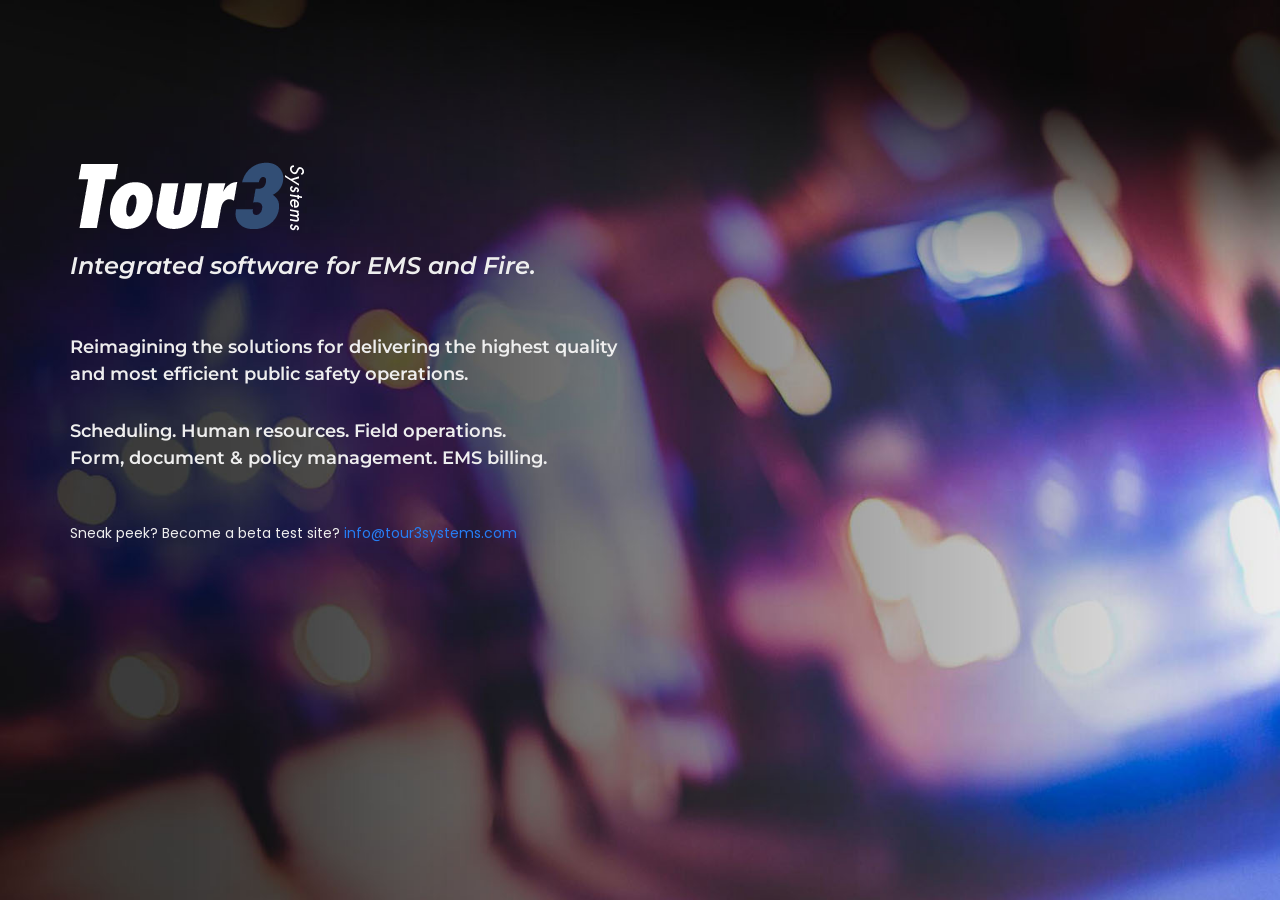
==== index.html @ 4b520776 "Adds to coming soon copy." ====
<!DOCTYPE html>
<html dir="ltr" lang="en-US">
<head>

	<meta http-equiv="content-type" content="text/html; charset=utf-8" />
	<meta name="author" content="Tour 3 Systems, Inc." />

	<!-- Stylesheets
	============================================= -->
	<link href="http://fonts.googleapis.com/css?family=Poppins:300,400,400italic,600,700|Montserrat:400,700|Merriweather" rel="stylesheet" type="text/css" />
	<link rel="stylesheet" href="css/bootstrap.css" type="text/css" />
	<link rel="stylesheet" href="style.css" type="text/css" />
	<link rel="stylesheet" href="css/dark.css" type="text/css" />

	<link rel="stylesheet" href="demos/app-landing/app-landing.css" type="text/css" />

	<link rel="stylesheet" href="css/font-icons.css" type="text/css" />
	<link rel="stylesheet" href="one-page/css/et-line.css" type="text/css" />
	<link rel="stylesheet" href="css/animate.css" type="text/css" />
	<link rel="stylesheet" href="css/magnific-popup.css" type="text/css" />

	<link rel="stylesheet" href="demos/app-landing/css/fonts.css" type="text/css" />

	<link rel="stylesheet" href="css/components/bs-switches.css" type="text/css" />

	<link rel="stylesheet" href="css/responsive.css" type="text/css" />
	<meta name="viewport" content="width=device-width, initial-scale=1" />

	<link rel="stylesheet" href="demos/app-landing/css/colors.css" type="text/css" />

	<!-- Document Title
	============================================= -->
	<title>Tour 3 Systems, Inc.</title>

</head>

<body class="stretched">

	<!-- Document Wrapper
	============================================= -->
	<div id="wrapper" class="clearfix">


		<section id="slider" class="full-screen slider-parallax">
			<div class="slider-parallax-inner" style="background: url('images/tour3-hero-gradient.jpg') center center no-repeat; background-size: cover;">
				<div class="vertical-middle" style="z-index: 2;">
					<div class="container dark clearfix">
						<div class="row clearfix">
							<div class="col-md-6 col-sm-8">
								<div class="emphasis-title">
									<img src="images/Tour3_v1_Coming_Soon.png">
									<h3><i>Integrated software for EMS and Fire.</i></h3>
								</div>
								<h4>Reimagining the solutions for delivering the highest quality and most efficient public safety operations.</h4>
								<h4>Scheduling. Human resources. Field operations.<br/>Form, document &amp; policy management. EMS billing.</h4>
								<br>
								<p>Sneak peek? Become a beta test site? <a href="mailto:info@tour3systems.com?subject=Tour%203%20Beta%20Test">info@tour3systems.com</a></p>
							</div>
						</div>
					</div>
				</div>
			</div>
		</section>

	</div>

	<!-- External JavaScripts
	============================================= -->
	<script type="text/javascript" src="js/jquery.js"></script>
	<script type="text/javascript" src="js/plugins.js"></script>

	<!-- Footer Scripts
	============================================= -->
	<script type="text/javascript" src="js/functions.js"></script>



</body>
</html>
---- style.css ----
/*-----------------------------------------------------------------------------------

	Theme Name: Canvas
	Theme URI: http://themes.semicolonweb.com/html/canvas
	Description: The Multi-Purpose Template
	Author: SemiColonWeb
	Author URI: http://themeforest.net/user/semicolonweb
	Version: 4.5.1

-----------------------------------------------------------------------------------*/

/* ----------------------------------------------------------------

	- Basic
	- Typography
	- Basic Layout Styles
	- Helper Classes
	- Sections
	- Columns & Grids
	- Flex Slider
	- Swiper Slider
	- Top Bar
	- Header
		- Logo
		- Primary Menu
		- Mega Menu
		- Top Search
		- Top Cart
		- Sticky Header
		- Page Menu
		- Side Header
	- Side Panel
	- Slider
	- Page Title
	- Content
	- Portfolio
	- Blog
	- Shop
	- Events
	- Shortcodes
		- Countdown
		- Buttons
		- Promo Boxes
		- Featured Boxes
		- Process Steps
		- Styled Icons
		- Toggles
		- Accordions
		- Tabs
		- Side Navigation
		- FAQ List
		- Clients
		- Testimonials
		- Team
		- Pricing Boxes
		- Counter
		- Animated Rounded Skills
		- Skills Bar
		- Dropcaps & Highlights
		- Quotes & Blockquotes
		- Text Rotater
	- Owl Carousel
	- Overlays
	- Forms
	- Google Maps
	- Heading Styles
	- Divider
	- Magazine Specific Classes
	- Go To Top
	- Error 404
	- Landing Pages
	- Preloaders
	- Toastr Notifications
	- Footer
	- Widgets
		- Tag Cloud
		- Links
		- Testimonial & Twitter
		- Quick Contact Form
		- Newsletter
		- Twitter Feed
		- Navigation Tree
	- Wedding
	- Bootstrap Specific
	- Cookie Notification
	- Stretched Layout
	- Page Transitions
	- Youtube Video Backgrounds

---------------------------------------------------------------- */



/* ----------------------------------------------------------------
	Basic
-----------------------------------------------------------------*/

dl, dt, dd, ol, ul, li {
	margin: 0;
	padding: 0;
}

.clear {
	clear: both;
	display: block;
	font-size: 0px;
	height: 0px;
	line-height: 0;
	width: 100%;
	overflow:hidden;
}

::selection {
	background: #1ABC9C;
	color: #FFF;
	text-shadow: none;
}

::-moz-selection {
	background: #1ABC9C; /* Firefox */
	color: #FFF;
	text-shadow: none;
}

::-webkit-selection {
	background: #1ABC9C; /* Safari */
	color: #FFF;
	text-shadow: none;
}

:active,
:focus { outline: none !important; }


/* ----------------------------------------------------------------
	Typography
-----------------------------------------------------------------*/


body {
	line-height: 1.5;
	color: #555;
	font-family: 'Lato', sans-serif;
}

a {
	text-decoration: none !important;
	color: #1ABC9C;
}

a:hover { color: #222; }

a img { border: none; }

img { max-width: 100%; }

iframe { border: none !important; }


/* ----------------------------------------------------------------
	Basic Layout Styles
-----------------------------------------------------------------*/


h1,
h2,
h3,
h4,
h5,
h6 {
	color: #444;
	font-weight: 600;
	line-height: 1.5;
	margin: 0 0 30px 0;
	font-family: 'Raleway', sans-serif;
}

h5,
h6 { margin-bottom: 20px; }

h1 { font-size: 36px; }

h2 { font-size: 30px; }

h3 { font-size: 24px; }

h4 { font-size: 18px; }

h5 { font-size: 14px; }

h6 { font-size: 12px; }

h4 { font-weight: 600; }

h5,
h6 { font-weight: bold; }

h1 > span:not(.nocolor),
h2 > span:not(.nocolor),
h3 > span:not(.nocolor),
h4 > span:not(.nocolor),
h5 > span:not(.nocolor),
h6 > span:not(.nocolor) { color: #1ABC9C; }

p,
pre,
ul,
ol,
dl,
dd,
blockquote,
address,
table,
fieldset,
form { margin-bottom: 30px; }

small { font-family: 'Lato', sans-serif; }


/* ----------------------------------------------------------------
	Helper Classes
-----------------------------------------------------------------*/


.uppercase { text-transform: uppercase !important; }

.lowercase { text-transform: lowercase !important; }

.capitalize { text-transform: capitalize !important; }

.nott { text-transform: none !important; }

.tright { text-align: right !important; }

.tleft { text-align: left !important; }

.fright { float: right !important; }

.fleft { float: left !important; }

.fnone { float: none !important; }

.ohidden {
	position: relative;
	overflow: hidden !important;
}

#wrapper {
	position: relative;
	float: none;
	width: 1220px;
	margin: 0 auto;
	background-color: #FFF;
	box-shadow: 0 0 10px rgba(0,0,0,0.1);
	-moz-box-shadow: 0 0 10px rgba(0,0,0,0.1);
	-webkit-box-shadow: 0 0 10px rgba(0,0,0,0.1);
}

.line,
.double-line {
	clear: both;
	position: relative;
	width: 100%;
	margin: 60px 0;
	border-top: 1px solid #EEE;
}

.line.line-sm { margin: 30px 0; }

span.middot {
	display: inline-block;
	margin: 0 5px;
}

.double-line { border-top: 3px double #E5E5E5; }

.emptydiv {
	display: block !important;
	position: relative !important;
}

.allmargin { margin: 50px !important; }

.leftmargin { margin-left: 50px !important; }

.rightmargin { margin-right: 50px !important; }

.topmargin { margin-top: 50px !important; }

.bottommargin { margin-bottom: 50px !important; }

.clear-bottommargin { margin-bottom: -50px !important; }

.allmargin-sm { margin: 30px !important; }

.leftmargin-sm { margin-left: 30px !important; }

.rightmargin-sm { margin-right: 30px !important; }

.topmargin-sm { margin-top: 30px !important; }

.bottommargin-sm { margin-bottom: 30px !important; }

.clear-bottommargin-sm { margin-bottom: -30px !important; }

.allmargin-lg { margin: 80px !important; }

.leftmargin-lg { margin-left: 80px !important; }

.rightmargin-lg { margin-right: 80px !important; }

.topmargin-lg { margin-top: 80px !important; }

.bottommargin-lg { margin-bottom: 80px !important; }

.clear-bottommargin-lg { margin-bottom: -80px !important; }

.nomargin {margin: 0 !important; }

.noleftmargin { margin-left: 0 !important; }

.norightmargin { margin-right: 0 !important; }

.notopmargin { margin-top: 0 !important; }

.nobottommargin { margin-bottom: 0 !important; }

.header-stick { margin-top: -50px !important; }

.content-wrap .header-stick { margin-top: -80px !important; }

.footer-stick { margin-bottom: -50px !important; }

.content-wrap .footer-stick { margin-bottom: -80px !important; }

.noborder { border: none !important; }

.noleftborder { border-left: none !important; }

.norightborder { border-right: none !important; }

.notopborder { border-top: none !important; }

.nobottomborder { border-bottom: none !important; }

.noradius { -webkit-border-radius: 0 !important; -moz-border-radius: 0 !important; -ms-border-radius: 0 !important; -o-border-radius: 0 !important; border-radius: 0 !important; }

.col-padding { padding: 60px; }

.nopadding { padding: 0 !important; }

.noleftpadding { padding-left: 0 !important; }

.norightpadding { padding-right: 0 !important; }

.notoppadding { padding-top: 0 !important; }

.nobottompadding { padding-bottom: 0 !important; }

.noabsolute { position: relative !important; }

.noshadow { box-shadow: none !important; }

.hidden { display: none !important; }

.nothidden { display: block !important; }

.inline-block {
	float: none !important;
	display: inline-block !important;
}

.center { text-align: center !important; }

.divcenter {
	position: relative !important;
	float: none !important;
	margin-left: auto !important;
	margin-right: auto !important;
}

.bgcolor,
.bgcolor #header-wrap { background-color: #1ABC9C !important; }

.color { color: #1ABC9C !important; }

.border-color { border-color: #1ABC9C !important; }

.nobg { background: none !important; }

.nobgcolor { background-color: transparent !important; }

.t300 { font-weight: 300 !important; }

.t400 { font-weight: 400 !important; }

.t500 { font-weight: 500 !important; }

.t600 { font-weight: 600 !important; }

.t700 { font-weight: 700 !important; }

.ls0 { letter-spacing: 0px !important; }

.ls1 { letter-spacing: 1px !important; }

.ls2 { letter-spacing: 2px !important; }

.ls3 { letter-spacing: 3px !important; }

.ls4 { letter-spacing: 4px !important; }

.ls5 { letter-spacing: 5px !important; }

.noheight { height: 0 !important; }

.nolineheight { line-height: 0 !important; }

.font-body { font-family: 'Lato', sans-serif; }

.font-primary { font-family: 'Raleway', sans-serif; }

.font-secondary { font-family: 'Crete Round', serif; }

.bgicon {
	display: block;
	position: absolute;
	bottom: -60px;
	right: -50px;
	font-size: 210px;
	color: rgba(0,0,0,0.1);
}

.imagescale,
.imagescalein {
	display: block;
	overflow: hidden;
}

.imagescale img,
.imagescalein img {
	-webkit-transform: scale(1.1);
	transform: scale(1.1);
	-webkit-transition: all 1s ease;
	transition: all 1s ease;
}

.imagescale:hover img {
	-webkit-transform: scale(1);
	transform: scale(1);
}

.imagescalein img {
	-webkit-transform: scale(1);
	transform: scale(1);
}

.imagescalein:hover img {
	-webkit-transform: scale(1.1);
	transform: scale(1.1);
}

.grayscale {
	filter: brightness(80%) grayscale(1) contrast(90%);
	-webkit-filter: brightness(80%) grayscale(1) contrast(90%);
	-moz-filter: brightness(80%) grayscale(1) contrast(90%);
	-o-filter: brightness(80%) grayscale(1) contrast(90%);
	-ms-filter: brightness(80%) grayscale(1) contrast(90%);
	transition: 1s filter ease;
	-webkit-transition: 1s -webkit-filter ease;
	-moz-transition: 1s -moz-filter ease;
	-ms-transition: 1s -ms-filter ease;
	-o-transition: 1s -o-filter ease;
}

.grayscale:hover {
	filter: brightness(100%) grayscale(0);
	-webkit-filter: brightness(100%) grayscale(0);
	-moz-filter: brightness(100%) grayscale(0);
	-o-filter: brightness(100%) grayscale(0);
	-ms-filter: brightness(100%) grayscale(0);
}

/* MOVING BG -  TESTIMONIALS */
.bganimate {
	-webkit-animation:BgAnimated 30s infinite linear;
	 -moz-animation:BgAnimated 30s infinite linear;
		-ms-animation:BgAnimated 30s infinite linear;
		 -o-animation:BgAnimated 30s infinite linear;
			animation:BgAnimated 30s infinite linear;
}
 @-webkit-keyframes BgAnimated {
	from  {background-position:0 0;}
	to    {background-position:0 400px;}
	}
 @-moz-keyframes BgAnimated {
	from  {background-position:0 0;}
	to    {background-position:0 400px;}
	}
 @-ms-keyframes BgAnimated {
	from  {background-position:0 0;}
	to    {background-position:0 400px;}
	}
 @-o-keyframes BgAnimated {
	from  {background-position:0 0;}
	to    {background-position:0 400px;}
	}
 @keyframes BgAnimated {
	from  {background-position:0 0;}
	to    {background-position:0 400px;}
	}


.input-block-level {
	display: block;
	width: 100% !important;
	min-height: 30px;
	-webkit-box-sizing: border-box;
	-moz-box-sizing: border-box;
	box-sizing: border-box;
}

.vertical-middle {
	top: 40% !important;
	height: auto !important;
	left: 0;
}

.magnific-max-width .mfp-content { max-width: 800px; }


/* ----------------------------------------------------------------
	Sections
-----------------------------------------------------------------*/


.section {
	position: relative;
	margin: 60px 0;
	padding: 60px 0;
	background-color: #F9F9F9;
	overflow: hidden;
}

.parallax {
	background-color: transparent;
	background-attachment: fixed;
	background-position: 50% 0;
	background-repeat: no-repeat;
	overflow: hidden;
}

.mobile-parallax,
.video-placeholder {
	background-size: cover !important;
	background-attachment: scroll !important;
	background-position: center center !important;
}

.section .container { z-index: 2; }

.section .container + .video-wrap { z-index: 1; }

.revealer-image {
	position: relative;
	bottom: -100px;
	transition: bottom .3s ease-in-out;
	-webkit-transition: bottom .3s ease-in-out;
	-o-transition: bottom .3s ease-in-out;
}

.section:hover .revealer-image { bottom: -50px; }


/* ----------------------------------------------------------------
	Columns & Grids
-----------------------------------------------------------------*/


.postcontent { width: 860px; }
.postcontent.bothsidebar { width: 580px; }
.sidebar { width: 240px; }
.col_full { width: 100%; }
.col_half { width: 48%; }
.col_one_third { width: 30.63%; }
.col_two_third { width: 65.33%; }
.col_one_fourth { width: 22%; }
.col_three_fourth { width: 74%; }
.col_one_fifth { width: 16.8%; }
.col_two_fifth { width: 37.6%; }
.col_three_fifth { width: 58.4%; }
.col_four_fifth { width: 79.2%; }
.col_one_sixth { width: 13.33%; }
.col_five_sixth { width: 82.67%; }
body.stretched .container-fullwidth {
	position: relative;
	padding: 0 60px;
	width: 100%;
}

.postcontent,
.sidebar,
.col_full,
.col_half,
.col_one_third,
.col_two_third,
.col_three_fourth,
.col_one_fourth,
.col_one_fifth,
.col_two_fifth,
.col_three_fifth,
.col_four_fifth,
.col_one_sixth,
.col_five_sixth {
	display: block;
	position: relative;
	margin-right: 4%;
	margin-bottom: 50px;
	float: left;
}

.postcontent,
.sidebar { margin-right: 40px; }

.col_full {
	clear: both;
	float: none;
	margin-right: 0;
}

.postcontent.col_last,
.sidebar.col_last { float: right; }

.col_last {
	margin-right: 0 !important;
	clear: right;
}


/* ----------------------------------------------------------------
	Flex Slider
-----------------------------------------------------------------*/


.fslider,
.fslider .flexslider,
.fslider .slider-wrap,
.fslider .slide,
.fslider .slide > a,
.fslider .slide > img,
.fslider .slide > a > img {
	position: relative;
	display: block;
	width: 100%;
	height: auto;
	overflow: hidden;
	-webkit-backface-visibility: hidden;
}

.fslider { min-height: 32px; }


.flex-container a:active,
.flexslider a:active,
.flex-container a:focus,
.flexslider a:focus  { outline: none; border: none; }
.slider-wrap,
.flex-control-nav,
.flex-direction-nav {margin: 0; padding: 0; list-style: none; border: none;}

.flexslider {position: relative;margin: 0; padding: 0;}
.flexslider .slider-wrap > .slide {display: none; -webkit-backface-visibility: hidden;}
.flexslider .slider-wrap img {width: 100%; display: block;}
.flex-pauseplay span {text-transform: capitalize;}

.slider-wrap:after {content: "."; display: block; clear: both; visibility: hidden; line-height: 0; height: 0;}
html[xmlns] .slider-wrap {display: block;}
* html .slider-wrap {height: 1%;}

.no-js .slider-wrap > .slide:first-child {display: block;}

.flex-viewport {
	max-height: 2000px;
	-webkit-transition: all 1s ease;
	-o-transition: all 1s ease;
	transition: all 1s ease;
}

.flex-control-nav {
	position: absolute;
	z-index: 10;
	text-align: center;
	top: 14px;
	right: 10px;
	margin: 0;
}

.flex-control-nav li {
	float: left;
	display: block;
	margin: 0 3px;
	width: 10px;
	height: 10px;
}

.flex-control-nav li a {
	display: block;
	cursor: pointer;
	text-indent: -9999px;
	width: 10px !important;
	height: 10px !important;
	border: 1px solid #FFF;
	border-radius: 50%;
	transition: all .3s ease-in-out;
	-webkit-transition: all .3s ease-in-out;
	-o-transition: all .3s ease-in-out;
}

.flex-control-nav li:hover a,
.flex-control-nav li a.flex-active { background-color: #FFF; }


/* ----------------------------------------------------------------
	Top Bar
-----------------------------------------------------------------*/


#top-bar {
	position: relative;
	border-bottom: 1px solid #EEE;
	height: 45px;
	line-height: 44px;
	font-size: 13px;
}


#top-bar .col_half { width: auto; }


/* Top Links
---------------------------------*/


.top-links {
	position: relative;
	float: left;
}

.top-links ul {
	margin: 0;
	list-style: none;
}

.top-links ul li {
	float: left;
	position: relative;
	height: 44px;
	border-left: 1px solid #EEE;
}

.top-links ul li:first-child,
.top-links ul ul li { border-left: 0 !important; }

.top-links li > a {
	display: block;
	padding: 0 12px;
	font-size: 12px;
	font-weight: 600;
	text-transform: uppercase;
	height: 44px;
	color: #666;
}

.top-links li i { vertical-align: top; }

.top-links li i.icon-angle-down { margin: 0 0 0 5px !important; }

.top-links li i:first-child { margin-right: 3px; }

.top-links li.full-icon i {
	top: 2px;
	font-size: 14px;
	margin: 0;
}

.top-links li:hover { background-color: #EEE; }

.top-links ul ul,
.top-links ul div.top-link-section {
	display: none;
	pointer-events: none;
	position: absolute;
	z-index: 210;
	line-height: 1.5;
	background: #FFF;
	border: 0;
	top: 44px;
	left: 0;
	width: 140px;
	margin: 0;
	border-top: 1px solid #1ABC9C;
	border-bottom: 1px solid #EEE;
	box-shadow: 0 0 5px -1px rgba(0,0,0,0.2);
	-moz-box-shadow: 0 0 5px -1px rgba(0,0,0,0.2);
	-webkit-box-shadow: 0 0 5px -1px rgba(0,0,0,0.2);
}

.top-links li:hover ul,
.top-links li:hover div.top-link-section { pointer-events: auto; }

.top-links ul ul li {
	float: none;
	height: 36px;
	border-top: 1px solid #F5F5F5;
	border-left: 1px solid #EEE;
}

.top-links ul ul li:hover { background-color: #F9F9F9; }

.top-links ul ul li:first-child {
	border-top: none !important;
	border-left: 1px solid #EEE;
}

.top-links ul ul a {
	height: 36px;
	line-height: 36px;
	font-size: 12px;
}

.top-links ul ul img {
	display: inline-block;
	position: relative;
	top: -1px;
	width: 16px;
	height: 16px;
	margin-right: 4px;
}

.top-links ul ul.top-demo-lang img {
	top: 4px;
	width: 16px;
	height: 16px;
}

.top-links ul div.top-link-section {
	padding: 25px;
	left: 0;
	width: 280px;
}

.fright .top-links ul div.top-link-section,
.top-links.fright ul div.top-link-section {
	left: auto;
	right: 0;
}


/* Top Social
-----------------------------------------------------------------*/

#top-social,
#top-social ul { margin: 0; }

#top-social li,
#top-social li a,
#top-social li .ts-icon,
#top-social li .ts-text {
	display: block;
	position: relative;
	float: left;
	width: auto;
	overflow: hidden;
	height: 44px;
	line-height: 44px;
}

#top-social li { border-left: 1px solid #EEE; }

#top-social li:first-child { border-left: 0 !important; }

#top-social li a {
	float: none;
	width: 40px;
	font-weight: bold;
	color: #666;
	-webkit-transition: color .3s ease-in-out, background-color .3s ease-in-out, width .3s ease-in-out;
	-o-transition: color .3s ease-in-out, background-color .3s ease-in-out, width .3s ease-in-out;
	transition: color .3s ease-in-out, background-color .3s ease-in-out, width .3s ease-in-out;
}

#top-social li a:hover {
	color: #FFF !important;
	text-shadow: 1px 1px 1px rgba(0,0,0,0.2);
}

#top-social li .ts-icon {
	width: 40px;
	text-align: center;
	font-size: 14px;
}


/* Top Login
-----------------------------------------------------------------*/

#top-login { margin-bottom: 0; }

#top-login .checkbox { margin-bottom: 10px; }

#top-login .form-control { position: relative; }

#top-login .form-control:focus { border-color: #CCC; }

#top-login .input-group#top-login-username { margin-bottom: -1px; }

#top-login #top-login-username input,
#top-login #top-login-username .input-group-addon {
	border-bottom-right-radius: 0;
	border-bottom-left-radius: 0;
}

#top-login .input-group#top-login-password { margin-bottom: 10px; }

#top-login #top-login-password input,
#top-login #top-login-password .input-group-addon {
	border-top-left-radius: 0;
	border-top-right-radius: 0;
}


/* ----------------------------------------------------------------
	Header
-----------------------------------------------------------------*/


#header {
	position: relative;
	background-color: #FFF;
	border-bottom: 1px solid #F5F5F5;
}

#header .container { position: relative; }

#header.transparent-header {
	background: transparent;
	border-bottom: none;
	z-index: 199;
}

#header.semi-transparent { background-color: rgba(255,255,255,0.8); }

#header.transparent-header.floating-header { margin-top: 60px; }

#header.transparent-header.floating-header .container {
	width: 1220px;
	background-color: #FFF;
	padding: 0 40px;
	border-radius: 2px;
}

#header.transparent-header.floating-header.sticky-header .container {
	width: 1170px;
	padding: 0 15px;
}

#header.transparent-header + #slider,
#header.transparent-header + #page-title.page-title-parallax,
#header.transparent-header + #google-map,
#slider + #header.transparent-header {
	top: -100px;
	margin-bottom: -100px;
}

#header.transparent-header.floating-header + #slider,
#header.transparent-header.floating-header + #google-map {
	top: -160px;
	margin-bottom: -160px;
}

#header.transparent-header + #page-title.page-title-parallax .container {
	z-index: 5;
	padding-top: 100px;
}

#header.full-header { border-bottom-color: #EEE; }

body.stretched #header.full-header .container {
	width: 100%;
	padding: 0 30px;
}

#header.transparent-header.full-header #header-wrap { border-bottom: 1px solid rgba(0,0,0,0.1); }

#slider + #header.transparent-header.full-header #header-wrap {
	border-top: 1px solid rgba(0,0,0,0.1);
	border-bottom: none;
}


/* ----------------------------------------------------------------
	Logo
-----------------------------------------------------------------*/


#logo {
	position: relative;
	float: left;
	font-family: 'Raleway', sans-serif;
	font-size: 36px;
	line-height: 100%;
	margin-right: 40px;
}

#header.full-header #logo {
	padding-right: 30px;
	margin-right: 30px;
	border-right: 1px solid #EEE;
}

#header.transparent-header.full-header #logo { border-right-color: rgba(0,0,0,0.1); }

#logo a {
	display: block;
	color: #000;
}

#logo img {
	display: block;
	max-width: 100%;
}

#logo a.standard-logo { display: block; }

#logo a.retina-logo { display: none; }


/* ----------------------------------------------------------------
	Header Right Area
-----------------------------------------------------------------*/


.header-extras {
	float: right;
	margin: 30px 0 0;
}

.header-extras li {
	float: left;
	margin-left: 20px;
	height: 40px;
	overflow: hidden;
	list-style: none;
}

.header-extras li i { margin-top: 3px !important; }

.header-extras li:first-child { margin-left: 0; }

.header-extras li .he-text {
	float: left;
	padding-left: 10px;
	font-weight: bold;
	font-size: 14px;
	line-height: 1.43;
}

.header-extras li .he-text span {
	display: block;
	font-weight: 400;
	color: #1ABC9C;
}


/* ----------------------------------------------------------------
	Primary Menu
-----------------------------------------------------------------*/


#primary-menu { float: right; }

#primary-menu ul.mobile-primary-menu { display: none; }

#header.full-header #primary-menu > ul {
	float: left;
	padding-right: 15px;
	margin-right: 15px;
	border-right: 1px solid #EEE;
}

#header.transparent-header.full-header #primary-menu > ul { border-right-color: rgba(0,0,0,0.1); }

#primary-menu-trigger,
#page-submenu-trigger {
	opacity: 0;
	pointer-events: none;
	cursor: pointer;
	font-size: 14px;
	position: absolute;
	top: 50%;
	margin-top: -25px;
	width: 50px;
	height: 50px;
	line-height: 50px;
	text-align: center;
	-webkit-transition: opacity .3s ease;
	-o-transition: opacity .3s ease;
	transition: opacity .3s ease;
}

#primary-menu ul {
	list-style: none;
	margin: 0;
}

#primary-menu > ul { float: left; }

#primary-menu ul li { position: relative; }

#primary-menu ul li.mega-menu { position: inherit; }

#primary-menu ul > li {
	float: left;
	margin-left: 2px;
}

#primary-menu > ul > li:first-child { margin-left: 0; }

#primary-menu ul li > a {
	display: block;
	line-height: 22px;
	padding: 39px 15px;
	color: #444;
	font-weight: bold;
	font-size: 13px;
	letter-spacing: 1px;
	text-transform: uppercase;
	font-family: 'Raleway', sans-serif;
	-webkit-transition: margin .4s ease, padding .4s ease;
	-o-transition: margin .4s ease, padding .4s ease;
	transition: margin .4s ease, padding .4s ease;
}

#primary-menu ul li > a span { display: none; }

#primary-menu ul li > a i {
	position: relative;
	top: -1px;
	font-size: 14px;
	width: 16px;
	text-align: center;
	margin-right: 6px;
	vertical-align: top;
}

#primary-menu ul li > a i.icon-angle-down:last-child {
	font-size: 12px;
	margin: 0 0 0 5px;
}

#primary-menu ul li:hover > a,
#primary-menu ul li.current > a { color: #1ABC9C; }

#primary-menu > ul > li.sub-menu > a > div { }

body.no-superfish #primary-menu li:hover > ul:not(.mega-menu-column),
body.no-superfish #primary-menu li:hover > .mega-menu-content { display: block; }

#primary-menu ul ul:not(.mega-menu-column),
#primary-menu ul li .mega-menu-content {
	display: none;
	position: absolute;
	width: 220px;
	background-color: #FFF;
	box-shadow: 0px 13px 42px 11px rgba(0, 0, 0, 0.05);
	border: 1px solid #EEE;
	border-top: 2px solid #1ABC9C;
	height: auto;
	z-index: 199;
	top: 100%;
	left: 0;
	margin: 0;
}

#primary-menu ul ul:not(.mega-menu-column) ul {
	top: -2px !important;
	left: 218px;
}

#primary-menu ul ul.menu-pos-invert:not(.mega-menu-column),
#primary-menu ul li .mega-menu-content.menu-pos-invert {
	left: auto;
	right: 0;
}

#primary-menu ul ul:not(.mega-menu-column) ul.menu-pos-invert { right: 218px; }

#primary-menu ul ul li {
	float: none;
	margin: 0;
}

#primary-menu ul ul li:first-child { border-top: 0; }

#primary-menu ul ul li > a {
	font-size: 12px;
	font-weight: 600;
	color: #666;
	padding-top: 10px;
	padding-bottom: 10px;
	border: 0;
	letter-spacing: 0;
	font-family: 'Lato', sans-serif;
	-webkit-transition: all .2s ease-in-out;
	-o-transition: all .2s ease-in-out;
	transition: all .2s ease-in-out;
}

#primary-menu ul ul li > a i { vertical-align: middle; }

#primary-menu ul ul li:hover > a {
	background-color: #F9F9F9;
	padding-left: 18px;
	color: #1ABC9C;
}

#primary-menu ul ul > li.sub-menu > a,
#primary-menu ul ul > li.sub-menu:hover > a {
	background-image: url("images/icons/submenu.png");
	background-position: right center;
	background-repeat: no-repeat;
}


/* ----------------------------------------------------------------
	Mega Menu
-----------------------------------------------------------------*/


#primary-menu ul li .mega-menu-content,
#primary-menu ul li.mega-menu-small .mega-menu-content {
	width: 720px;
	max-width: 400px;
}

#primary-menu ul li.mega-menu .mega-menu-content,
.floating-header.sticky-header #primary-menu ul li.mega-menu .mega-menu-content {
	margin: 0 15px;
	width: 1140px;
	max-width: none;
}

.floating-header #primary-menu ul li.mega-menu .mega-menu-content {
	margin: 0;
	width: 1220px;
}

body.stretched .container-fullwidth #primary-menu ul li.mega-menu .mega-menu-content { margin: 0 60px; }

body.stretched #header.full-header #primary-menu ul li.mega-menu .mega-menu-content { margin: 0 30px; }

#primary-menu ul li.mega-menu .mega-menu-content.style-2 { padding: 0 10px; }

#primary-menu ul li .mega-menu-content ul {
	display: block;
	position: relative;
	top: 0;
	min-width: inherit;
	border: 0;
	box-shadow: none;
	background-color: transparent;
}

#primary-menu ul li .mega-menu-content ul:not(.megamenu-dropdown) {
	display: block !important;
	opacity: 1 !important;
	top: 0;
	left: 0;
}

#primary-menu ul li .mega-menu-content ul.mega-menu-column {
	float: left;
	margin: 0;
}

#primary-menu ul li .mega-menu-content ul.mega-menu-column.col-5 { width: 20%; }

#primary-menu ul li .mega-menu-content ul:not(.mega-menu-column) { width: 100%; }

#primary-menu ul li .mega-menu-content ul.mega-menu-column:not(:first-child) { border-left: 1px solid #F2F2F2; }

#primary-menu ul li .mega-menu-content.style-2 ul.mega-menu-column { padding: 30px 20px; }

#primary-menu ul li .mega-menu-content.style-2 ul.mega-menu-column > li.mega-menu-title { margin-top: 20px; }

#primary-menu ul li .mega-menu-content.style-2 ul.mega-menu-column > li.mega-menu-title:first-child { margin-top: 0; }

#primary-menu ul li .mega-menu-content.style-2 ul.mega-menu-column > li.mega-menu-title > a {
	font-size: 13px;
	font-weight: bold;
	font-family: 'Raleway', sans-serif;
	letter-spacing: 1px;
	text-transform: uppercase !important;
	margin-bottom: 15px;
	color: #444;
	padding: 0 !important;
	line-height: 1.3 !important;
}

#primary-menu ul li .mega-menu-content.style-2 ul.mega-menu-column > li.mega-menu-title:hover > a { background-color: transparent; }

#primary-menu ul li .mega-menu-content.style-2 ul.mega-menu-column > li.mega-menu-title > a:hover { color: #1ABC9C; }

#primary-menu ul li .mega-menu-content.style-2 ul.mega-menu-column > li.mega-menu-title.sub-menu > a,
#primary-menu ul li .mega-menu-content.style-2 ul.mega-menu-column > li.mega-menu-title.sub-menu:hover > a { background: none; }

#primary-menu ul li .mega-menu-content.style-2 li { border: 0; }

#primary-menu ul li .mega-menu-content.style-2 ul li > a {
	padding-left: 5px;
	padding-top: 7px;
	padding-bottom: 7px;
}

#primary-menu ul li .mega-menu-content.style-2 ul li > a:hover { padding-left: 12px; }


.mega-menu-column .entry-meta {
	margin: 8px -10px 0 0 !important;
	border: none !important;
	padding: 0 !important;
}

.mega-menu-column .entry-meta li {
	float: left !important;
	border: none !important;
	margin: 0 10px 0 0 !important;
}



/* Primary Menu - Style 2
-----------------------------------------------------------------*/

#primary-menu.style-2 {
	float: none;
	max-width: none;
	border-top: 1px solid #F5F5F5;
}

#primary-menu.style-2 > div > ul { float: left; }

#primary-menu.style-2 > div > ul > li > a {
	padding-top: 19px;
	padding-bottom: 19px;
}

#logo + #primary-menu.style-2 { border-top: 0; }

#primary-menu.style-2 > div #top-search,
#primary-menu.style-2 > div #top-cart,
#primary-menu.style-2 > div #side-panel-trigger {
	margin-top: 20px;
	margin-bottom: 20px;
}

body:not(.device-sm):not(.device-xs):not(.device-xxs) #primary-menu.style-2.center > ul,
body:not(.device-sm):not(.device-xs):not(.device-xxs) #primary-menu.style-2.center > div {
	float: none;
	display: inline-block !important;
	width: auto;
	text-align: left;
}


/* Primary Menu - Style 3
-----------------------------------------------------------------*/

#primary-menu.style-3 > ul > li > a {
	margin: 28px 0;
	padding-top: 11px;
	padding-bottom: 11px;
	border-radius: 2px;
}

#primary-menu.style-3 > ul > li:hover > a {
	color: #444;
	background-color: #F5F5F5;
}

#primary-menu.style-3 > ul > li.current > a {
	color: #FFF;
	text-shadow: 1px 1px 1px rgba(0,0,0,0.2);
	background-color: #1ABC9C;
}


/* Primary Menu - Style 4
-----------------------------------------------------------------*/

#primary-menu.style-4 > ul > li > a {
	margin: 28px 0;
	padding-top: 10px;
	padding-bottom: 10px;
	border-radius: 2px;
	border: 1px solid transparent;
}

#primary-menu.style-4 > ul > li:hover > a,
#primary-menu.style-4 > ul > li.current > a { border-color: #1ABC9C; }


/* Primary Menu - Style 5
-----------------------------------------------------------------*/

#primary-menu.style-5 > ul {
	padding-right: 10px;
	margin-right: 5px;
	border-right: 1px solid #EEE;
}

#primary-menu.style-5 > ul > li:not(:first-child) { margin-left: 15px; }

#primary-menu.style-5 > ul > li > a {
	padding-top: 25px;
	padding-bottom: 25px;
	line-height: 14px;
}

#primary-menu.style-5 > ul > li > a i {
	display: block;
	width: auto;
	margin: 0 0 8px;
	font-size: 28px;
	line-height: 1;
}


/* Primary Menu - Style 6
-----------------------------------------------------------------*/

#primary-menu.style-6 ul > li > a { position: relative; }

#primary-menu.style-6 > ul > li > a:after,
#primary-menu.style-6 > ul > li.current > a:after,
#primary-menu.style-6 > div > ul > li > a:after,
#primary-menu.style-6 > div > ul > li.current > a:after {
	content: '';
	position: absolute;
	top: 0;
	left: 0;
	height: 2px;
	width: 0;
	border-top: 2px solid #1ABC9C;
	-webkit-transition: width .3s ease;
	-o-transition: width .3s ease;
	transition: width .3s ease;
}

#primary-menu.style-6 > ul > li.current > a:after,
#primary-menu.style-6 > ul > li:hover > a:after,
#primary-menu.style-6 > div > ul > li.current > a:after,
#primary-menu.style-6 > div > ul > li:hover > a:after { width: 100%; }


/* Primary Menu - Sub Title
-----------------------------------------------------------------*/

#primary-menu.sub-title > ul > li,
#primary-menu.sub-title.style-2 > div > ul > li {
	background: url("images/icons/menu-divider.png") no-repeat right center;
	margin-left: 1px;
}

#primary-menu.sub-title ul li:first-child {
	padding-left: 0;
	margin-left: 0;
}

#primary-menu.sub-title > ul > li > a,
#primary-menu.sub-title > div > ul > li > a {
	line-height: 14px;
	padding: 27px 20px 32px;
	text-transform: uppercase;
	border-top: 5px solid transparent;
}

#primary-menu.sub-title > ul > li > a span,
#primary-menu.sub-title > div > ul > li > a span {
	display: block;
	margin-top: 10px;
	line-height: 12px;
	font-size: 11px;
	font-weight: 400;
	color: #888;
	text-transform: capitalize;
}

#primary-menu.sub-title > ul > li:hover > a,
#primary-menu.sub-title > ul > li.current > a,
#primary-menu.sub-title > div > ul > li:hover > a,
#primary-menu.sub-title > div > ul > li.current > a {
	background-color: #1ABC9C;
	color: #FFF;
	text-shadow: 1px 1px 1px rgba(0,0,0,0.2);
	border-top-color: rgba(0,0,0,0.1);
}

#primary-menu.sub-title > ul > li:hover > a span,
#primary-menu.sub-title > ul > li.current > a span,
#primary-menu.sub-title.style-2 > div > ul > li:hover > a span,
#primary-menu.sub-title.style-2 > div > ul > li.current > a span { color: #EEE; }

#primary-menu.sub-title.style-2 ul ul span { display: none; }


/* Primary Menu - Style 2 with Sub Title
-----------------------------------------------------------------*/

#primary-menu.sub-title.style-2 > div > ul > li { background-position: left center; }

#primary-menu.sub-title.style-2 > div #top-search,
#primary-menu.sub-title.style-2 > div #top-cart,
#primary-menu.sub-title.style-2 > div #side-panel-trigger {
	float: right;
	margin-top: 30px;
	margin-bottom: 30px;
}

#primary-menu.sub-title.style-2 div ul li:first-child,
#primary-menu.sub-title.style-2 > div > ul > li:hover + li,
#primary-menu.sub-title.style-2 > div > ul > li.current + li { background-image: none; }

#primary-menu.sub-title.style-2 > div > ul > li > a {
	padding-top: 17px;
	padding-bottom: 22px;
}


/* Primary Menu - Split Menu
-----------------------------------------------------------------*/

@media (min-width: 992px) {

	#header.split-menu #logo {
		position: absolute;
		width: 100%;
		text-align: center;
		margin: 0;
		float: none;
		height: 100px;
	}

	#header.split-menu #logo a.standard-logo { display: inline-block; }

}

#header.split-menu #primary-menu {
	float: none;
	margin: 0;
}

#header.split-menu #primary-menu > ul { z-index: 199; }

#header.split-menu #primary-menu > ul:first-child { float: left; }

#header.split-menu #primary-menu > ul:last-child { float: right; }


/* Primary Menu - Overlay Menu
-----------------------------------------------------------------*/


@media (min-width: 992px) {

.overlay-menu:not(.top-search-open) #primary-menu-trigger {
	opacity: 1;
	pointer-events: auto;
	left: auto;
	right: 75px;
	width: 20px;
	height: 20px;
	line-height: 20px;
	margin-top: -10px;
}

.overlay-menu:not(.top-search-open) .full-header #primary-menu-trigger { right: 90px; }

.overlay-menu #primary-menu > #overlay-menu-close {
	opacity: 0;
	pointer-events: none;
	position: fixed;
	top: 25px;
	left: auto;
	right: 25px;
	width: 48px;
	height: 48px;
	line-height: 48px;
	font-size: 24px;
	text-align: center;
	color: #444;
	z-index: 300;
	-webkit-transform: translateY(-80px);
	-ms-transform: translateY(-80px);
	-o-transform: translateY(-80px);
	transform: translateY(-80px);
	-webkit-transition: opacity .4s ease, transform .45s .15s ease;
	-o-transition: opacity .4s ease, transform .45s .15s ease;
	transition: opacity .4s ease, transform .45s .15s ease;
}

.overlay-menu #primary-menu > ul {
	opacity: 0 !important;
	pointer-events: none;
	position: fixed;
	left: 0;
	top: 0;
	width: 100%;
	height: 100% !important;
	z-index: 299;
	background: rgba(255,255,255,0.95);
	-webkit-transition: opacity .7s ease;
	-o-transition: opacity .7s ease;
	transition: opacity .7s ease;
}

.overlay-menu #primary-menu > ul.show {
	opacity: 1 !important;
	display: inherit !important;
	pointer-events: auto;
}

.overlay-menu #primary-menu > ul.show ~ #overlay-menu-close {
	opacity: 1;
	-webkit-transition: opacity .7s .4s ease, transform .45s .15s ease;
	-o-transition: opacity .7s .4s ease, transform .45s .15s ease;
	transition: opacity .7s .4s ease, transform .45s .15s ease;
	-webkit-transform: translateY(0);
	-ms-transform: translateY(0);
	-o-transform: translateY(0);
	transform: translateY(0);
	pointer-events: auto;
}

.overlay-menu #primary-menu > ul > li {
	float: none;
	text-align: center;
	max-width: 400px;
	margin: 0 auto;
}

.overlay-menu #primary-menu > ul > li > a {
	font-size: 24px;
	padding-top: 19px;
	padding-bottom: 19px;
	letter-spacing: 2px;
	text-transform: none;
	opacity: 0;
	-webkit-transform: translateY(-80px);
	-ms-transform: translateY(-80px);
	-o-transform: translateY(-80px);
	transform: translateY(-80px);
	-webkit-transition: opacity .7s .15s ease, transform .45s .15s ease, color .2s linear;
	-o-transition: opacity .7s .15s ease, transform .45s .15s ease, color .2s linear;
	transition: opacity .7s .15s ease, transform .45s .15s ease, color .2s linear;
}

.overlay-menu #primary-menu > ul.show > li > a {
	opacity: 1;
	-webkit-transform: translateY(0);
	-ms-transform: translateY(0);
	-o-transform: translateY(0);
	transform: translateY(0);
}

}


/* ----------------------------------------------------------------
	Top Search
-----------------------------------------------------------------*/


#top-search,
#top-cart,
#side-panel-trigger,
#top-account {
	float: right;
	margin: 40px 0 40px 15px;
}

#top-cart { position: relative; }

#top-search a,
#top-cart > a,
#side-panel-trigger a,
#top-account a {
	display: block;
	position: relative;
	width: 14px;
	height: 14px;
	font-size: 14px;
	line-height: 20px;
	text-align: center;
	color: #333;
	-webkit-transition: color .3s ease-in-out;
	-o-transition: color .3s ease-in-out;
	transition: color .3s ease-in-out;
}

#top-search a { z-index: 11; }

#top-search a i {
	position: absolute;
	top: 0;
	left: 0;
	-webkit-transition: opacity .3s ease;
	-o-transition: opacity .3s ease;
	transition: opacity .3s ease;
}

body.top-search-open #top-search a i.icon-search3,
#top-search a i.icon-line-cross { opacity: 0; }

body.top-search-open #top-search a i.icon-line-cross {
	opacity: 1;
	z-index: 11;
	font-size: 16px;
}

#top-cart > a:hover { color: #1ABC9C; }

#top-search form {
	opacity: 0;
	z-index: -2;
	position: absolute;
	width: 100% !important;
	height: 100% !important;
	padding: 0 15px;
	margin: 0;
	top: 0;
	left: 0;
	-webkit-transition: opacity .3s ease-in-out;
	-o-transition: opacity .3s ease-in-out;
	transition: opacity .3s ease-in-out;
}

body.top-search-open #top-search form {
	opacity: 1;
	z-index: 10;
}

#top-search form input {
	box-shadow: none !important;
	pointer-events: none;
	border-radius: 0;
	border: 0;
	outline: 0 !important;
	font-size: 32px;
	padding: 10px 80px 10px 0;
	height: 100%;
	background-color: transparent;
	color: #333;
	font-weight: 700;
	margin-top: 0 !important;
	font-family: 'Raleway', sans-serif;
	letter-spacing: 2px;
}

body:not(.device-sm):not(.device-xs):not(.device-xxs) #header.full-header #top-search form input { padding-left: 40px; }

body:not(.device-sm):not(.device-xs):not(.device-xxs) .container-fullwidth #top-search form input { padding-left: 60px; }

body.top-search-open #top-search form input { pointer-events: auto; }

body:not(.device-sm):not(.device-xs):not(.device-xxs) #header.transparent-header:not(.sticky-header):not(.full-header):not(.floating-header) #top-search form input { border-bottom: 2px solid rgba(0,0,0,0.1); }

#top-search form input::-moz-placeholder {
	color: #555;
	opacity: 1;
	text-transform: uppercase;
}
#top-search form input:-ms-input-placeholder {
	color: #555;
	text-transform: uppercase;
}
#top-search form input::-webkit-input-placeholder {
	color: #555;
	text-transform: uppercase;
}

#primary-menu .container #top-search form input,
.sticky-header #top-search form input { border: none !important; }


/* ----------------------------------------------------------------
	Top Cart
-----------------------------------------------------------------*/


#top-cart { margin-right: 0; }

#top-cart > a > span {
	display: block;
	position: absolute;
	top: -7px;
	left: auto;
	right: -14px;
	font-size: 10px;
	color: #FFF;
	text-shadow: 1px 1px 1px rgba(0,0,0,0.2);
	width: 16px;
	height: 16px;
	line-height: 16px;
	text-align: center;
	background-color: #1ABC9C;
	border-radius: 50%;
}

#top-cart .top-cart-content {
	opacity: 0;
	z-index: -2;
	position: absolute;
	width: 280px;
	background-color: #FFF;
	box-shadow: 0px 20px 50px 10px rgba(0, 0, 0, 0.05);
	border: 1px solid #EEE;
	border-top: 2px solid #1ABC9C;
	top: 60px;
	right: -15px;
	left: auto;
	margin: -10000px 0 0;
	-webkit-transition: opacity .5s ease, top .4s ease;
	-o-transition: opacity .5s ease, top .4s ease;
	transition: opacity .5s ease, top .4s ease;
}

.style-2 .container #top-cart .top-cart-content { top: 40px; }

.style-2.sub-title .container #top-cart .top-cart-content { top: 50px; }

#top-cart.top-cart-open .top-cart-content {
	opacity: 1;
	z-index: 11;
	margin-top: 0;
}

.top-cart-title {
	padding: 12px 15px;
	border-bottom: 1px solid #EEE;
}

.top-cart-title h4 {
	margin-bottom: 0;
	font-size: 15px;
	font-weight: bold;
	text-transform: uppercase;
	letter-spacing: 1px;
}

.top-cart-items { padding: 15px; }

.top-cart-item {
	padding-top: 15px;
	margin-top: 15px;
	border-top: 1px solid #F5F5F5;
}

.top-cart-item:first-child {
	padding-top: 0;
	margin-top: 0;
	border-top: 0;
}

.top-cart-item-image {
	float: left;
	margin-right: 15px;
	width: 48px !important;
	height: 48px !important;
	border: 2px solid #EEE;
	-webkit-transition: border-color .2s linear;
	-o-transition: border-color .2s linear;
	transition: border-color .2s linear;
}

.top-cart-item-image a,
.top-cart-item-image img {
	display: block;
	width: 44px !important;
	height: 44px !important;
}

.top-cart-item-image:hover { border-color: #1ABC9C; }

.top-cart-item-desc {
	position: relative;
	overflow: hidden;
}

.top-cart-item-desc a {
	text-align: left !important;
	font-size: 13px !important;
	width: auto !important;
	height: auto !important;
	color: #333;
	font-weight: 600;
}

.top-cart-item-desc a:hover { color: #1ABC9C !important; }

.top-cart-item-desc span.top-cart-item-price {
	display: block;
	line-height: 20px;
	font-size: 12px !important;
	color: #999;
}

.top-cart-item-desc span.top-cart-item-quantity {
	display: block;
	position: absolute;
	font-size: 12px !important;
	right: 0;
	top: 2px;
	color: #444;
}

.top-cart-action {
	padding: 15px;
	border-top: 1px solid #EEE;
}

.top-cart-action span.top-checkout-price {
	font-size: 20px;
	color: #1ABC9C;
}


/* ----------------------------------------------------------------
	Top Account
-----------------------------------------------------------------*/


#top-account { margin: 32px 0 33px 20px; }

#top-account a {
	width: auto;
	height: auto;
}

#top-account a span {
	margin-left: 5px;
	font-weight: 600;
}

#top-account a i.icon-angle-down {
	margin-left: 5px;
	font-size: 12px;
}

#top-account .dropdown-menu { padding: 10px 0; }

#top-account .dropdown-menu li a {
	font-family: 'Lato', sans-serif;
	font-weight: 400;
	text-align: left;
	line-height: 22px;
}

#top-account .dropdown-menu li a .badge {
	display: block;
	float: right;
	margin: 2px 0 0 0;
}

#top-account .dropdown-menu li a i:last-child {
	position: relative;
	top: 1px;
	margin-left: 5px;
}


/* ----------------------------------------------------------------
	Sticky Header
-----------------------------------------------------------------*/

#header,
#header-wrap,
#logo img {
	height: 100px;
	-webkit-transition: height .4s ease, opacity .3s ease;
	-o-transition: height .4s ease, opacity .3s ease;
	transition: height .4s ease, opacity .3s ease;
}

#header.sticky-style-2 { height: 161px; }

#header.sticky-style-3 { height: 181px; }

#header.sticky-style-2 #header-wrap { height: 60px; }

#header.sticky-style-3 #header-wrap { height: 80px; }

#primary-menu > ul > li > ul,
#primary-menu > ul > li > .mega-menu-content,
#primary-menu > ul > li.mega-menu > .mega-menu-content {
	-webkit-transition: top .4s ease;
	-o-transition: top .4s ease;
	transition: top .4s ease;
}

#top-search,
#top-cart {
	-webkit-transition: margin .4s ease, opacity .3s ease;
	-o-transition: margin .4s ease, opacity .3s ease;
	transition: margin .4s ease, opacity .3s ease;
}

body:not(.top-search-open) #header-wrap #logo,
body:not(.top-search-open) #primary-menu > ul,
body:not(.top-search-open) #primary-menu > .container > ul,
body:not(.top-search-open) #top-cart,
body:not(.top-search-open) #side-panel-trigger,
body:not(.top-search-open) #top-account {
	opacity: 1;
	-webkit-transition: height .4s ease, margin .4s ease, opacity .2s .2s ease;
	-o-transition: height .4s ease, margin .4s ease, opacity .2s .2s ease;
	transition: height .4s ease, margin .4s ease, opacity .2s .2s ease;
}

body.top-search-open #header-wrap #logo,
body.top-search-open #primary-menu > ul,
body.top-search-open #primary-menu > .container > ul,
body.top-search-open #top-cart,
body.top-search-open #side-panel-trigger,
body.top-search-open #top-account { opacity: 0; }

#header.sticky-header.semi-transparent { background-color: transparent; }

#header-wrap {
	position: relative;
	z-index: 199;
	-webkit-backface-visibility: hidden;
}

#header.sticky-header #header-wrap {
	position: fixed;
	top: 0;
	left: 0;
	width: 100%;
	background-color: #FFF;
	box-shadow: 0 0 10px rgba(0,0,0,0.1);
}

#header.semi-transparent.sticky-header #header-wrap { background-color: rgba(255,255,255,0.8) }

#header.sticky-header:not(.static-sticky),
#header.sticky-header:not(.static-sticky) #header-wrap,
#header.sticky-header:not(.static-sticky):not(.sticky-style-2):not(.sticky-style-3) #logo img { height: 60px; }

#header.sticky-header:not(.static-sticky) #primary-menu > ul > li > a {
	padding-top: 19px;
	padding-bottom: 19px;
}

#header.sticky-header:not(.static-sticky).sticky-style-2,
#header.sticky-header:not(.static-sticky).sticky-style-3 { height: 161px; }

#header.sticky-header:not(.static-sticky).sticky-style-2 #primary-menu,
#header.sticky-header:not(.static-sticky).sticky-style-3 #primary-menu { border-top: 0; }

#header.sticky-header:not(.static-sticky) #top-search,
#header.sticky-header:not(.static-sticky) #top-cart,
#header.sticky-header:not(.static-sticky) #side-panel-trigger {
	margin-top: 20px !important;
	margin-bottom: 20px !important;
}

#header.sticky-header:not(.static-sticky) #top-account {
	margin-top: 12px !important;
	margin-bottom: 13px !important;
}

#header.sticky-header:not(.static-sticky) #top-cart .top-cart-content { top: 40px; }

#header.sticky-header.sticky-style-2 #primary-menu { border-top: 0; }

/* Primary Menu - Style 3
-----------------------------------------------------------------*/

#header.sticky-header:not(.static-sticky) #primary-menu.style-3 > ul > li > a {
	margin: 0;
	border-radius: 0;
}

/* Primary Menu - Style 4
-----------------------------------------------------------------*/

#header.sticky-header:not(.static-sticky) #primary-menu.style-4 > ul > li > a {
	padding-top: 8px;
	padding-bottom: 8px;
	margin: 10px 0;
}

/* Primary Menu - Style 5
-----------------------------------------------------------------*/

#header.sticky-header:not(.static-sticky) #primary-menu.style-5 > ul > li { margin-left: 2px; }

#header.sticky-header:not(.static-sticky) #primary-menu.style-5 > ul > li:first-child { margin-left: 0; }

#header.sticky-header:not(.static-sticky) #primary-menu.style-5 > ul > li > a {
	line-height: 22px;
	padding-top: 19px;
	padding-bottom: 19px;
}

#header.sticky-header:not(.static-sticky) #primary-menu.style-5 > ul > li > a > div { padding: 0; }

#header.sticky-header:not(.static-sticky) #primary-menu.style-5 > ul > li > a i {
	display: inline-block;
	width: 16px;
	top: -1px;
	margin: 0 6px 0 0;
	font-size: 14px;
	line-height: 22px;
}

/* Primary Menu - Sub Title
-----------------------------------------------------------------*/

#header.sticky-header:not(.static-sticky) #primary-menu.sub-title > ul > li,
#header.sticky-header:not(.static-sticky) #primary-menu.sub-title.style-2 > div > ul > li {
	background: none !important;
	margin-left: 2px;
}

#header.sticky-header:not(.static-sticky) #primary-menu.sub-title > ul > li:first-child,
#header.sticky-header:not(.static-sticky) #primary-menu.sub-title.style-2 > div > ul > li:first-child { margin-left: 0; }

#header.sticky-header:not(.static-sticky) #primary-menu.sub-title > ul > li > a,
#header.sticky-header:not(.static-sticky) #primary-menu.sub-title > div > ul > li > a {
	line-height: 22px;
	padding: 19px 15px;
	text-transform: none;
	font-size: 14px;
	border-top: 0;
}

#header.sticky-header:not(.static-sticky) #primary-menu.sub-title ul li span { display: none; }


/* ----------------------------------------------------------------
	Page Menu
-----------------------------------------------------------------*/

#page-menu,
#page-menu-wrap {
	position: relative;
	height: 44px;
	line-height: 44px;
	text-shadow: 1px 1px 1px rgba(0,0,0,0.1);
}

#page-menu-wrap {
	z-index: 99;
	background-color: #1ABC9C;
	-webkit-transform: translate3d(0,0,0);
	-ms-transform: translate3d(0,0,0);
	-o-transform: translate3d(0,0,0);
	transform: translate3d(0,0,0);
	-webkit-backface-visibility: hidden;
}

#page-menu.sticky-page-menu #page-menu-wrap {
	position: fixed;
	z-index: 99;
	left: 0;
	width: 100%;
	box-shadow: 0 0 15px rgba(0,0,0,0.3);
}

#header.static-sticky ~ #page-menu.sticky-page-menu #page-menu-wrap,
#header.static-sticky ~ #content #page-menu.sticky-page-menu #page-menu-wrap { top: 100px; }

#header ~ #page-menu.sticky-page-menu #page-menu-wrap,
#header.no-sticky ~ #page-menu.sticky-page-menu #page-menu-wrap,
#header ~ #content #page-menu.sticky-page-menu #page-menu-wrap,
#header.no-sticky ~ #content #page-menu.sticky-page-menu #page-menu-wrap { top: 0; }

#header.sticky-header ~ #page-menu.sticky-page-menu #page-menu-wrap,
#header.sticky-header ~ #content #page-menu.sticky-page-menu #page-menu-wrap { top: 60px; }

#page-submenu-trigger {
	top: 0;
	margin-top: 0;
	left: auto;
	right: 15px;
	width: 40px;
	height: 44px;
	line-height: 44px;
}

#page-menu .menu-title {
	float: left;
	color: #FFF;
	font-size: 20px;
	font-weight: 300;
}

#page-menu .menu-title span { font-weight: 600; }

#page-menu nav {
	position: relative;
	float: right;
}

#page-menu nav ul {
	margin-bottom: 0;
	height: 44px;
}

#page-menu nav li {
	position: relative;
	float: left;
	list-style: none;
}

#page-menu nav li a {
	display: block;
	height: 28px;
	line-height: 28px;
	margin: 8px 4px;
	padding: 0 14px;
	color: #FFF;
	font-size: 14px;
	border-radius: 14px;
}

#page-menu nav li a .icon-angle-down { margin-left: 5px; }

body:not(.device-touch) #page-menu nav li a {
	-webkit-transition: all .2s ease-in-out;
	-o-transition: all .2s ease-in-out;
	transition: all .2s ease-in-out;
}

#page-menu nav li:hover a,
#page-menu nav li.current a { background-color: rgba(0,0,0,0.15); }

#page-menu li:hover ul { display: block; }

#page-menu ul ul {
	display: none;
	position: absolute;
	width: 150px;
	top: 44px;
	left: 0;
	z-index: 149;
	height: auto;
	background-color: #1ABC9C;
}

#page-menu ul ul ul { display: none !important; } /* Disable Multi-Level Links */

#page-menu ul ul li { float: none; }

#page-menu ul ul a {
	height: auto;
	line-height: 22px;
	margin: 0;
	padding: 8px 14px;
	border-radius: 0;
	background-color: rgba(0,0,0,0.15);
}

#page-menu ul ul li:hover a,
#page-menu ul ul li.current a { background-color: rgba(0,0,0,0.3); }


/* Page Menu - Dots Style
-----------------------------------------------------------------*/

@media (min-width: 992px) {

	#page-menu.dots-menu,
	#page-menu.dots-menu #page-menu-wrap {
		position: fixed;
		z-index: 99;
		top: 50%;
		left: auto;
		right: 20px;
		width: 24px;
		height: auto;
		line-height: 1.5;
		background-color: transparent;
		text-shadow: none;
	}

	#page-menu.dots-menu #page-menu-wrap {
		position: relative;
		box-shadow: none;
	}

	#page-menu.dots-menu .menu-title { display: none; }

	#page-menu.dots-menu nav {
		float: none;
		width: 24px;
	}

	#page-menu.dots-menu nav ul { height: auto; }

	#page-menu.dots-menu nav ul li {
		float: none;
		width: 14px;
		height: 14px;
		margin: 10px 6px;
	}

	#page-menu.dots-menu nav li a {
		position: relative;
		width: 10px;
		height: 10px;
		line-height: 1.5;
		padding: 0;
		margin: 0 2px;
		background-color: rgba(0,0,0,0.4);
		border-radius: 50%;
		color: #777;
	}

	#page-menu.dots-menu nav li a:hover { background-color: rgba(0,0,0,0.7) }

	#page-menu.dots-menu nav li.current a { background-color: #1ABC9C; }

	#page-menu.dots-menu nav li div {
		position: absolute;
		width: auto;
		top: -11px;
		right: 25px;
		background-color: #1ABC9C;
		color: #FFF;
		padding: 5px 14px;
		white-space: nowrap;
		pointer-events: none;
		text-shadow: 1px 1px 1px rgba(0,0,0,0.15);
		border-radius: 2px;
		opacity: 0;
	}

	body:not(.device-touch) #page-menu.dots-menu nav li div {
		-webkit-transition: all .2s ease-in-out;
		-o-transition: all .2s ease-in-out;
		transition: all .2s ease-in-out;
	}

	#page-menu.dots-menu nav li div:after {
		position: absolute;
		content: '';
		top: 50%;
		margin-top: -6px;
		left: auto;
		right: -5px;
		width: 0;
		height: 0;
		border-top: 7px solid transparent;
		border-bottom: 7px solid transparent;
		border-left: 6px solid #1ABC9C;
	}

	#page-menu.dots-menu nav li a:hover div {
		opacity: 1;
		right: 30px;
	}

}


/* ----------------------------------------------------------------
	One Page
-----------------------------------------------------------------*/

.one-page-arrow {
	position: absolute;
	z-index: 3;
	bottom: 20px;
	left: 50%;
	margin-left: -16px;
	width: 32px;
	height: 32px;
	font-size: 32px;
	text-align: center;
	color: #222;
}


/* ----------------------------------------------------------------
	Side Header
-----------------------------------------------------------------*/

@media (min-width: 992px) {


.side-header #header {
	position: fixed;
	top: 0;
	left: 0;
	z-index: 10;
	width: 260px;
	height: 100%;
	height: calc(100vh);
	background-color: #FFF;
	border: none;
	border-right: 1px solid #EEE;
	overflow: hidden;
	box-shadow: 0 0 15px rgba(0, 0, 0, 0.065);
}

.side-header #header-wrap {
	width: 300px;
	height: 100%;
	overflow: auto;
	padding-right: 40px;
}

.side-header #header .container {
	width: 260px !important;
	padding: 0 30px !important;
	margin: 0 !important;
}

.side-header #logo {
	float: none;
	margin: 60px 0 40px;
}

.side-header #logo img { height: auto !important; }

.side-header #logo:not(.nobottomborder):after,
.side-header #primary-menu:not(.nobottomborder):after {
	display: block;
	content: '';
	width: 20%;
	border-bottom: 1px solid #E5E5E5;
}

.side-header .center #logo:after { margin: 0 auto; }

.side-header #primary-menu { margin-bottom: 30px; }

.side-header #primary-menu:not(.nobottomborder):after { margin-top: 40px; }

.side-header #primary-menu,
.side-header #primary-menu ul {
	float: none;
	height: auto;
}

.side-header #primary-menu ul li {
	float: none;
	margin: 15px 0 0;
}

.side-header #primary-menu ul li:first-child { margin-top: 0; }

.side-header #primary-menu ul li a {
	height: 25px;
	line-height: 25px;
	padding: 0;
	text-transform: uppercase;
}

.side-header #primary-menu ul li i { line-height: 24px; }

.side-header #primary-menu ul ul {
	position: relative;
	width: 100%;
	background-color: transparent;
	box-shadow: none;
	border: none;
	height: auto;
	z-index: 1;
	top: 0;
	left: 0;
	margin: 5px 0;
	padding-left: 12px;
}

.side-header #primary-menu ul ul ul {
	top: 0 !important;
	left: 0;
}

.side-header #primary-menu ul ul.menu-pos-invert {
	left: 0;
	right: auto;
}

.side-header #primary-menu ul ul ul.menu-pos-invert { right: auto; }

.side-header #primary-menu ul ul li {
	margin: 0;
	border: 0;
}

.side-header #primary-menu ul ul li:first-child { border-top: 0; }

.side-header #primary-menu ul ul a {
	font-size: 12px;
	height: auto !important;
	line-height: 24px !important;
	padding: 2px 0 !important;
}

.side-header #primary-menu ul ul li:hover > a {
	background-color: transparent !important;
	color: #444 !important;
}

.side-header #primary-menu ul > li.sub-menu > a,
.side-header #primary-menu ul > li.sub-menu:hover > a { background-image: none !important; }

.side-header #primary-menu ul > li.sub-menu > a:after {
	position: absolute;
	content: '\e7a5';
	top: 1px;
	right: 0;
	-webkit-transition: transform .2s linear;
	-o-transition: transform .2s linear;
	transition: transform .2s linear;
}

.side-header #primary-menu ul > li.sub-menu:hover > a:after {
	filter: progid:DXImageTransform.Microsoft.BasicImage(rotation=1);
	-webkit-transform: rotate(90deg);
	-moz-transform: rotate(90deg);
	-ms-transform: rotate(90deg);
	-o-transform: rotate(90deg);
	transform: rotate(90deg);
}

.side-header:not(.open-header) #wrapper {
	margin: 0 0 0 260px !important;
	width: auto !important;
}

.side-header:not(.open-header) #wrapper .container {
	width: auto;
	margin: 0 40px;
}


/* Side Header - Push Header
-----------------------------------------------------------------*/

.side-header.open-header.push-wrapper { overflow-x: hidden; }

.side-header.open-header #header { left: -260px; }

.side-header.open-header.side-header-open #header { left: 0; }

.side-header.open-header #wrapper { left: 0; }

.side-header.open-header.push-wrapper.side-header-open #wrapper { left: 260px; }

#header-trigger { display: none; }

.side-header.open-header #header-trigger {
	display: block;
	position: fixed;
	cursor: pointer;
	top: 20px;
	left: 20px;
	z-index: 11;
	font-size: 16px;
	width: 32px;
	height: 32px;
	line-height: 32px;
	background-color: #FFF;
	text-align: center;
	border-radius: 2px;
}

.side-header.open-header.side-header-open #header-trigger { left: 280px; }

.side-header.open-header #header-trigger i:nth-child(1),
.side-header.open-header.side-header-open #header-trigger i:nth-child(2) { display: block; }

.side-header.open-header.side-header-open #header-trigger i:nth-child(1),
.side-header.open-header #header-trigger i:nth-child(2) { display: none; }


.side-header.open-header #header,
.side-header.open-header #header-trigger,
.side-header.open-header.push-wrapper #wrapper {
	-webkit-transition: left .4s ease;
	-o-transition: left .4s ease;
	transition: left .4s ease;
}


/* Side Header - Right Aligned
-----------------------------------------------------------------*/

.side-header.side-header-right #header {
	left: auto;
	right: 0;
	border: none;
	border-left: 1px solid #EEE;
}

.side-header.side-header-right:not(.open-header) #wrapper { margin: 0 260px 0 0 !important; }

.side-header.side-header-right.open-header #header {
	left: auto;
	right: -260px;
}

.side-header.side-header-right.open-header.side-header-open #header {
	left: auto;
	right: 0;
}

.side-header.side-header-right.open-header.push-wrapper.side-header-open #wrapper { left: -260px; }

.side-header.side-header-right.open-header #header-trigger {
	left: auto;
	right: 20px;
}

.side-header.side-header-right.open-header.side-header-open #header-trigger {
	left: auto;
	right: 280px;
}

.side-header.side-header-right.open-header #header,
.side-header.side-header-right.open-header #header-trigger {
	-webkit-transition: right .4s ease;
	-o-transition: right .4s ease;
	transition: right .4s ease;
}


}


/* ----------------------------------------------------------------
	Side Push Panel
-----------------------------------------------------------------*/

body.side-push-panel { overflow-x: hidden; }

#side-panel {
	position: fixed;
	top: 0;
	right: -300px;
	z-index: 399;
	width: 300px;
	height: 100%;
	background-color: #F5F5F5;
	overflow: hidden;
	-webkit-backface-visibility: hidden;
}

body.side-panel-left #side-panel {
	left: -300px;
	right: auto;
}

body.side-push-panel.stretched #wrapper,
body.side-push-panel.stretched #header.sticky-header .container { right: 0; }

body.side-panel-left.side-push-panel.stretched #wrapper,
body.side-panel-left.side-push-panel.stretched #header.sticky-header .container {
	left: 0;
	right: auto;
}

#side-panel .side-panel-wrap {
	position: absolute;
	top: 0;
	left: 0;
	bottom: 0;
	width: 330px;
	height: 100%;
	overflow: auto;
	padding: 50px 70px 50px 40px;
}

body.device-touch #side-panel .side-panel-wrap { overflow-y: scroll; }

#side-panel .widget {
	margin-top: 40px;
	padding-top: 40px;
	width: 220px;
	border-top: 1px solid #E5E5E5;
}

#side-panel .widget:first-child {
	padding-top: 0;
	border-top: 0;
	margin: 0;
}

body.side-panel-open #side-panel { right: 0; }

body.side-panel-left.side-panel-open #side-panel {
	left: 0;
	right: auto;
}

body.side-push-panel.side-panel-open.stretched #wrapper,
body.side-push-panel.side-panel-open.stretched #header.sticky-header .container { right: 300px; }

body.side-push-panel.side-panel-open.stretched .slider-parallax-inner { left: -300px; }

body.side-panel-left.side-push-panel.side-panel-open.stretched #wrapper,
body.side-panel-left.side-push-panel.side-panel-open.stretched #header.sticky-header .container,
body.side-panel-left.side-push-panel.side-panel-open.stretched .slider-parallax-inner {
	left: 300px;
	right: auto;
}

#side-panel-trigger {
	display: block;
	cursor: pointer;
	z-index: 11;
	margin-right: 5px;
}

#side-panel-trigger-close a { display: none; }

#side-panel,
body.side-push-panel.stretched #wrapper,
body.side-push-panel.stretched #header .container {
	-webkit-transition: right .4s ease;
	-o-transition: right .4s ease;
	transition: right .4s ease;
}

body.side-panel-left #side-panel,
body.side-panel-left.side-push-panel.stretched #wrapper,
body.side-panel-left.side-push-panel.stretched #header .container,
body.side-push-panel.stretched .slider-parallax-inner {
	-webkit-transition: left .4s ease;
	-o-transition: left .4s ease;
	transition: left .4s ease;
}

.body-overlay {
	opacity: 0;
	position: fixed;
	top: 0;
	left: 0;
	width: 100%;
	height: 100%;
	background-color: rgba(0,0,0,0.6);
	z-index: -1;
	pointer-events: none;
	-webkit-backface-visibility: hidden;
	-webkit-transition: opacity .3s ease;
	-o-transition: opacity .3s ease;
	transition: opacity .3s ease;
}

body.side-panel-open .body-overlay {
	opacity: 1;
	z-index: 298;
	pointer-events: auto;
}

body.side-panel-open:not(.device-xxs):not(.device-xs):not(.device-sm) .body-overlay:hover { cursor: url('images/icons/close.png') 15 15, default; }


/* ----------------------------------------------------------------
	Slider
-----------------------------------------------------------------*/


#slider {
	position: relative;
	width: 100%;
	overflow: hidden;
}

.slider-parallax { position: relative; }

.slider-parallax,
.slider-parallax .swiper-container {
	visibility: visible;
	-webkit-backface-visibility: hidden;
}

.slider-parallax .slider-parallax-inner {
	position: fixed;
	width: 100%;
	height: 100%;
}

.device-touch .slider-parallax .slider-parallax-inner { position: relative; }

body:not(.side-header) .slider-parallax .slider-parallax-inner { left: 0; }

body:not(.stretched) .slider-parallax .slider-parallax-inner { left: auto; }

#header.transparent-header + .slider-parallax .slider-parallax-inner { top: 0; }

.slider-parallax .slider-parallax-inner,
.slider-parallax .slider-caption,
.slider-parallax .ei-title {
	will-change: transform;
	-webkit-transform: translate3d(0,0,0);
	-webkit-transition: transform 0s linear;
	-webkit-backface-visibility: hidden;
}


/* Boxed Slider
-----------------------------------------------------------------*/

.boxed-slider { padding-top: 40px; }


/* Flex Slider - Thumbs
-----------------------------------------------------------------*/

.fslider[data-animation="fade"][data-thumbs="true"] .flexslider,
.fslider.testimonial[data-animation="fade"] .flexslider { height: auto !important; }

.flex-control-nav.flex-control-thumbs {
	position: relative;
	top: 0;
	left: 0;
	right: 0;
	margin: 2px -2px -2px 0;
	height: 75px;
}

.flex-control-nav.flex-control-thumbs li { margin: 0 2px 2px 0; }

.flex-control-nav.flex-control-thumbs li img {
	cursor: pointer;
	text-indent: -9999px;
	border: 0;
	border-radius: 0;
	margin: 0;
	opacity: 0.5;
	-webkit-transition: all .3s ease-in-out;
	-o-transition: all .3s ease-in-out;
	transition: all .3s ease-in-out;
}

.flex-control-nav.flex-control-thumbs li,
.flex-control-nav.flex-control-thumbs li img {
	display: block;
	width: 100px !important;
	height: auto !important;
}

.flex-control-nav.flex-control-thumbs li:hover img,
.flex-control-nav.flex-control-thumbs li img.flex-active {
	border-width: 0;
	opacity: 1;
}


/* Flex Thumbs - Flexible
-----------------------------------------------------------------*/

.fslider.flex-thumb-grid .flex-control-nav.flex-control-thumbs {
	margin: 2px -2px -2px 0;
	height: auto;
}

.fslider.flex-thumb-grid .flex-control-nav.flex-control-thumbs li {
	width: 25% !important;
	height: auto !important;
	margin: 0;
	padding: 0 2px 2px 0;
}

.fslider.flex-thumb-grid.grid-3 .flex-control-nav.flex-control-thumbs li { width: 33.30% !important; }
.fslider.flex-thumb-grid.grid-5 .flex-control-nav.flex-control-thumbs li { width: 20% !important; }
.fslider.flex-thumb-grid.grid-6 .flex-control-nav.flex-control-thumbs li { width: 16.66% !important; }
.fslider.flex-thumb-grid.grid-8 .flex-control-nav.flex-control-thumbs li { width: 12.5% !important; }
.fslider.flex-thumb-grid.grid-10 .flex-control-nav.flex-control-thumbs li { width: 10% !important; }
.fslider.flex-thumb-grid.grid-12 .flex-control-nav.flex-control-thumbs li { width: 8.33% !important; }

.fslider.flex-thumb-grid .flex-control-nav.flex-control-thumbs li img {
	width: 100% !important;
	height: auto !important;
}


/* Swiper Slider
-----------------------------------------------------------------*/

.swiper_wrapper {
	width: 100%;
	height: 500px;
	overflow: hidden;
}

.full-screen .swiper_wrapper { height: auto; }

.swiper_wrapper .swiper-container {
	position: relative;
	width:100%;
	height:100%;
	margin: 0;
	background: url('images/pattern2.png') repeat;
}

.swiper_wrapper .swiper-slide {
	position: relative;
	margin: 0;
	background-position: center center;
	background-repeat: no-repeat;
	background-size: cover;
	overflow: hidden;
}

.swiper-slide [data-caption-animate] { -webkit-backface-visibility: hidden; }

.swiper-slide .video-wrap,
.section .video-wrap,
.swiper-slide .yt-bg-player,
.section .yt-bg-player {
	position: absolute;
	width: 100%;
	height: 100%;
	z-index: -1;
	top: 0;
	left: 0;
}

#slider .container {
	position: relative;
	height: 100%;
}

#slider.canvas-slider .swiper-slide img { width: 100%; }

#slider.canvas-slider a {
	display: block;
	height: 100%;
}


.swiper-pagination {
	position: absolute;
	width: 100%;
	z-index: 20;
	margin: 0;
	top: auto;
	bottom: 20px !important;
	text-align: center;
	line-height: 1;
}

.swiper-pagination span {
	display: inline-block;
	cursor: pointer;
	width: 10px;
	height: 10px;
	margin: 0 4px;
	opacity: 1;
	background-color: transparent;
	border: 1px solid #FFF;
	border-radius: 50%;
	-webkit-transition: all .3s ease;
	-o-transition: all .3s ease;
	transition: all .3s ease;
}

.swiper-pagination span:hover,
.swiper-pagination span.swiper-pagination-bullet-active { background-color: #FFF !important; }


/* Revolution Slider
-----------------------------------------------------------------*/

.tp-banner .button { height: auto !important; }


/* Video Overlay
-----------------------------------------------------------------*/

.video-wrap {
	overflow: hidden;
	width: 100%;
	position: relative;
}

.video-wrap video {
	position: relative;
	z-index: 1;
	width: 100%;
}

.video-overlay,
.video-placeholder {
	position: absolute;
	width: 100%;
	height: 100%;
	top: 0;
	left: 0;
	z-index: 5;
	background: transparent url('images/grid.png') repeat;
	-webkit-backface-visibility: hidden;
}

.video-placeholder {
	z-index: 4;
	background-repeat: no-repeat !important;
}


/* Slider Caption
-----------------------------------------------------------------*/

.slider-caption,
.nivo-caption,
.flex-caption {
	position: absolute;
	top: 0;
	left: 15px;
	z-index: 20;
	max-width: 550px;
	color: #EEE;
	font-size: 22px;
	font-weight: 300;
	text-shadow: 1px 1px 1px rgba(0,0,0,0.15);
	-webkit-transition: top .3s ease;
	-o-transition: top .3s ease;
	transition: top .3s ease;
}

.slider-caption:not(.dark),
.slider-caption:not(.dark) h2 {
	color: #222;
	text-shadow: none;
}

.slider-caption h2 {
	font-size: 64px;
	letter-spacing: 2px;
	text-transform: uppercase;
	font-weight: 700;
	line-height: 1;
	margin-bottom: 30px;
}

.slider-caption p {
	margin-bottom: 10px;
	font-size: 24px;
}

.slider-caption.slider-caption-right {
	left: auto;
	right: 15px;
}

.slider-caption.slider-caption-center {
	position: relative;
	max-width: 800px;
	text-align: center;
	margin: 0 auto;
	left: 0;
	right: 0;
}

.slider-caption-bg {
	padding: 5px 12px;
	border-radius: 2px;
	background-color: rgba(0,0,0,0.6);
	top: auto;
	bottom: 50px;
	left: 50px;
}

.slider-caption-bg.slider-caption-bg-light {
	background-color: rgba(255,255,255,0.8);
	color: #333;
	font-weight: 400;
	text-shadow: none;
}

.slider-caption-top-left {
	top: 50px;
	bottom: auto;
}

.slider-caption-top-right {
	top: 50px;
	bottom: auto;
	left: auto;
	right: 50px;
}

.slider-caption-bottom-right {
	left: auto;
	right: 50px;
}


/* Slider Arrows
-----------------------------------------------------------------*/

#slider .owl-carousel { margin: 0; }

#slider-arrow-left,
#slider-arrow-right,
.camera_prev,
.camera_next,
#slider .owl-prev,
#slider .owl-next,
.flex-prev,
.flex-next,
.nivo-prevNav,
.nivo-nextNav,
.slider-arrow-top-sm,
.slider-arrow-bottom-sm {
	position: absolute;
	cursor: pointer;
	z-index: 10;
	top: 50%;
	left: 0;
	margin-top: -26px;
	background-color: rgba(0,0,0,0.3);
	width: 52px;
	height: 52px;
	border: 0;
	border-radius: 0 3px 3px 0;
	-webkit-transition: background-color .3s ease-in-out;
	-o-transition: background-color .3s ease-in-out;
	transition: background-color .3s ease-in-out;
}

.slider-arrow-top-sm,
.slider-arrow-bottom-sm {
	top: auto;
	bottom: 57px;
	left: auto;
	right: 20px;
	margin: 0;
	width: 32px;
	height: 32px;
	border-radius: 3px 3px 0 0;
}

.slider-arrow-bottom-sm {
	bottom: 20px;
	border-radius: 0 0 3px 3px;
}

.fslider[data-thumbs="true"] .flex-prev,
.fslider[data-thumbs="true"] .flex-next { margin-top: -64px; }

#slider .owl-prev,
#slider .owl-next {
	-webkit-transition: background-color .3s ease-in-out;
	-o-transition: background-color .3s ease-in-out;
	transition: background-color .3s ease-in-out;
}

#slider-arrow-right,
.camera_next,
#slider .owl-next,
.flex-next,
.nivo-nextNav {
	left: auto;
	right: 0;
	border-radius: 3px 0 0 3px;
}

#slider-arrow-left i,
#slider-arrow-right i,
.camera_prev i,
.camera_next i,
#slider .owl-prev i,
#slider .owl-next i,
.flex-prev i,
.flex-next i,
.nivo-prevNav i,
.nivo-nextNav i,
.slider-arrow-top-sm i,
.slider-arrow-bottom-sm i {
	line-height: 50px;
	width: 34px;
	height: 52px;
	color: #DDD;
	color: rgba(255,255,255,0.8);
	text-shadow: 1px 1px 1px rgba(0,0,0,0.1);
	font-size: 34px;
	text-align: center;
	margin-left: 7px;
}


.slider-arrow-top-sm i,
.slider-arrow-bottom-sm i {
	width: 32px;
	height: 32px;
	margin: 0;
	line-height: 30px;
	font-size: 18px;
	color: #FFF;
	color: rgba(255,255,255,1);
}

.flex-prev i { margin-left: 9px; }

#slider .owl-prev i { margin-left: 0; }

#slider-arrow-right i,
.camera_next i,
.nivo-nextNav i { margin-left: 10px; }

.flex-next i { margin-left: 11px; }

#slider .owl-next i { margin-right: 4px; }

#slider .owl-nav {
	opacity: 0;
	-webkit-transition: opacity 0.3s ease-in-out;
	-o-transition: opacity 0.3s ease-in-out;
	transition: opacity 0.3s ease-in-out;
}

#slider .owl-nav div,
#slider:hover .owl-nav { opacity: 1; }

#slider-arrow-left:hover,
#slider-arrow-right:hover,
.camera_prev:hover,
.camera_next:hover,
#slider .owl-prev:hover,
#slider .owl-next:hover,
.flex-prev:hover,
.flex-next:hover,
.nivo-prevNav:hover,
.nivo-nextNav:hover,
.slider-arrow-top-sm:hover,
.slider-arrow-bottom-sm:hover { background-color: rgba(0,0,0,0.6) !important; }


/* Slide Number
-----------------------------------------------------------------*/

#slide-number {
	position: absolute;
	opacity: 0;
	top: auto;
	right: 20px;
	bottom: 20px;
	z-index: 20;
	width: 36px;
	height: 40px;
	text-align: center;
	color: rgba(255,255,255,0.8);
	text-shadow: 1px 1px 1px rgba(0,0,0,0.15);
	font-size: 18px;
	font-weight: 300;
	-webkit-transition: all .3s linear;
	-o-transition: all .3s linear;
	transition: all .3s linear;
}

#slider:hover #slide-number { opacity: 1; }

#slide-number-current,
#slide-number-total {
	position: absolute;
	line-height: 1;
	top: 5px;
	left: 0;
}

#slide-number-total {
	top: auto;
	bottom: 5px;
	left: auto;
	right: 0;
}

#slide-number span {
	display: block;
	font-size: 32px;
	line-height: 40px;
}


/* Pagination
-----------------------------------------------------------------*/

#slider .owl-dots {
	position: absolute;
	width: 100%;
	z-index: 20;
	margin: 0;
	top: auto;
	bottom: 15px;
}

#slider .owl-dots span {
	width: 10px;
	height: 10px;
	margin: 0 3px;
	opacity: 1;
	background-color: transparent;
	border: 1px solid #FFF;
}

#slider .owl-dots .owl-dot.active span,
#slider .owl-dots .owl-dot:hover span { background-color: #FFF !important; }


/* ----------------------------------------------------------------
	Page Title
-----------------------------------------------------------------*/


#page-title {
	position: relative;
	padding: 50px 0;
	background-color: #F5F5F5;
	border-bottom: 1px solid #EEE;
}

#page-title .container { position: relative; }

#page-title h1 {
	padding: 0;
	margin: 0;
	line-height: 1;
	font-weight: 600;
	letter-spacing: 1px;
	color: #333;
	font-size: 28px;
	text-transform: uppercase;
}

#page-title span {
	display: block;
	margin-top: 10px;
	font-weight: 300;
	color: #777;
	font-size: 18px;
}

.breadcrumb {
	position: absolute !important;
	width: auto !important;
	top: 50% !important;
	left: auto !important;
	right: 15px !important;
	margin: -10px 0 0 0 !important;
	background-color: transparent !important;
	padding: 0 !important;
	font-size: 12px;
}

body.stretched .container-fullwidth .breadcrumb { right: 60px !important; }

#header.transparent-header + #page-title.page-title-parallax .breadcrumb { margin-top: 35px !important; }

.breadcrumb a { color: #555; }

.breadcrumb a:hover { color: #1ABC9C; }

.breadcrumb i { width: auto !important; }

/* Page Title - Dark
-----------------------------------------------------------------*/

#page-title.page-title-dark {
	background-color: #333;
	text-shadow: 1px 1px 1px rgba(0,0,0,0.15) !important;
	border-bottom: none;
}

#page-title.page-title-dark h1 { color: rgba(255,255,255,0.9) !important; }

#page-title.page-title-dark span { color: rgba(255,255,255,0.7); }

#page-title.page-title-dark .breadcrumb > .active { color: rgba(255,255,255,0.6); }

#page-title.page-title-dark .breadcrumb a { color: rgba(255,255,255,0.8); }

#page-title.page-title-dark .breadcrumb a:hover { color: rgba(255,255,255,0.95); }

/* Page Title - Right Aligned
-----------------------------------------------------------------*/

#page-title.page-title-right { text-align: right; }

#page-title.page-title-right .breadcrumb {
	left: 15px !important;
	right: auto !important;
}

/* Page Title - Center Aligned
-----------------------------------------------------------------*/

#page-title.page-title-center { text-align: center; }

#page-title.page-title-center span {
	max-width: 700px;
	margin-left: auto;
	margin-right: auto;
}

#page-title.page-title-center .breadcrumb {
	position: relative !important;
	top: 0 !important;
	left: 0 !important;
	right: 0 !important;
	margin: 20px 0 0 !important;
}

/* Page Title - Background Pattern
-----------------------------------------------------------------*/

#page-title.page-title-pattern {
	background-image: url('images/pattern.png');
	background-repeat: repeat;
	background-attachment: fixed;
}

/* Page Title - Parallax Background
-----------------------------------------------------------------*/

#page-title.page-title-parallax {
	padding: 100px 0;
	text-shadow: none;
	border-bottom: none;
}

#page-title.page-title-parallax h1 {
	font-size: 40px;
	font-weight: 600;
	letter-spacing: 2px;
}

#page-title.page-title-parallax span { font-size: 22px; }

#page-title.page-title-parallax .breadcrumb { font-size: 13px; }

#page-title.page-title-parallax {
	background-color: transparent;
	background-image: url('images/parallax/parallax-bg.jpg');
	background-attachment: fixed;
	background-position: 50% 0;
	background-repeat: no-repeat;
}


/* Page Title - Mini
-----------------------------------------------------------------*/

#page-title.page-title-mini { padding: 20px 0; }

#page-title.page-title-mini h1 {
	font-weight: 600;
	font-size: 18px;
	color: #444;
}

#page-title.page-title-mini span { display: none; }


/* Page Title - No Background
-----------------------------------------------------------------*/

#page-title.page-title-nobg {
	background: transparent !important;
	border-bottom: 1px solid #F5F5F5;
}


/* Page Title - Video
-----------------------------------------------------------------*/

#page-title.page-title-video {
	background: none;
	position: relative;
	overflow: hidden;
}

#page-title.page-title-video .container { z-index: 3; }

#page-title.page-title-video .video-wrap {
	position: absolute;
	width: 100%;
	height: 100%;
	top: 0;
	left: 0;
}

#page-title.page-title-video .video-wrap video { width: 100%; }


/* ----------------------------------------------------------------
	Content
-----------------------------------------------------------------*/


#content {
	position: relative;
	overflow: hidden;
	background-color: #FFF;
}

#content p { line-height: 1.8; }

.content-wrap {
	position: relative;
	padding: 80px 0;
}

#content .container { position: relative; }

.grid-container {
	position: relative;
	overflow: hidden;
}

body:not(.device-touch) .grid-container {
	-webkit-transition: height .4s ease;
	-o-transition: height .4s ease;
	transition: height .4s ease;
}


/* ----------------------------------------------------------------
	Portfolio
-----------------------------------------------------------------*/


/* Portfolio - Filter
-----------------------------------------------------------------*/

.portfolio-filter {
	position: relative;
	margin: 0 0 40px 0;
	list-style: none;
	border: 1px solid rgba(0,0,0,0.07);
	float: left;
	border-radius: 4px;
}

.portfolio-filter li {
	float: left;
	position: relative;
}

.portfolio-filter li a {
	display: block;
	position: relative;
	padding: 12px 18px;
	font-size: 13px;
	line-height: 15px;
	color: #666;
	border-left: 1px solid rgba(0,0,0,0.07);
}

.portfolio-filter li:first-child a {
	border-left: none;
	border-radius: 4px 0 0 4px;
}

.portfolio-filter li:last-child a { border-radius: 0 4px 4px 0; }

.portfolio-filter li a:hover { color: #1ABC9C; }

.portfolio-filter li.activeFilter a {
	color: #FFF !important;
	background-color: #1ABC9C;
	margin: -1px 0;
	padding: 13px 18px;
	font-weight: bold;
}


.bothsidebar .portfolio-filter li a { padding: 12px 14px; }

.bothsidebar .portfolio-filter li.activeFilter a { padding: 13px 18px; }


/* Portfolio - Filter: Style 2
-----------------------------------------------------------------*/

.portfolio-filter.style-2,
.portfolio-filter.style-3,
.portfolio-filter.style-4 {
	border: none;
	border-radius: 0;
}

.portfolio-filter.style-2 li,
.portfolio-filter.style-3 li,
.portfolio-filter.style-4 li { margin-bottom: 10px; }

.portfolio-filter.style-2 li:not(:first-child),
.portfolio-filter.style-3 li:not(:first-child) { margin-left: 10px; }

.portfolio-filter.style-2 li a,
.portfolio-filter.style-3 li a,
.portfolio-filter.style-4 li a {
	padding-top: 9px;
	padding-bottom: 9px;
	font-size: 14px;
	line-height: 16px;
	border-radius: 22px;
	border: none;
}

.portfolio-filter.style-2 li.activeFilter a {
	color: #FFF !important;
	margin: 0;
}


/* Portfolio - Filter: Style 3
-----------------------------------------------------------------*/

.portfolio-filter.style-3 li a { border: 1px solid transparent; }

.portfolio-filter.style-3 li.activeFilter a {
	color: #1ABC9C !important;
	border-color: #1ABC9C;
	background-color: transparent;
	margin: 0;
}


/* Portfolio - Filter: Style 4
-----------------------------------------------------------------*/

.portfolio-filter.style-4 li:not(:first-child) { margin-left: 30px; }

.portfolio-filter.style-4 li a {
	padding: 13px 5px;
	font-size: 15px;
	border-radius: 0;
}

.portfolio-filter.style-4 li a:after {
	content: '';
	position: absolute;
	top: auto;
	bottom: 0;
	left: 50%;
	width: 0;
	height: 2px;
	-webkit-transition: all 0.3s ease;
	-o-transition: all 0.3s ease;
	transition: all 0.3s ease;
}

.portfolio-filter.style-4 li.activeFilter a {
	color: #444 !important;
	background-color: transparent;
	margin: 0;
}

.portfolio-filter.style-4 li.activeFilter a:after {
	width: 100%;
	left: 0%;
	background-color: #1ABC9C;
}


/* Portfolio - Center Aligned
-----------------------------------------------------------------*/

.portfolio-filter.center.style-2 li,
.portfolio-filter.center.style-3 li,
.portfolio-filter.center.style-4 li {
	display: inline-block;
	float: none;
}


/* Portfolio - Shuffle Icon
-----------------------------------------------------------------*/

.portfolio-shuffle {
	float: right;
	width: 41px;
	height: 41px;
	border: 1px solid rgba(0,0,0,0.07);
	font-size: 14px;
	text-align: center;
	line-height: 41px;
	color: #333;
	border-radius: 4px;
	cursor: pointer;
	-webkit-transition: all .2s linear;
	-o-transition: all .2s linear;
	transition: all .2s linear;
}

.portfolio-shuffle:hover {
	background-color: #1ABC9C;
	color: #FFF;
	text-shadow: 1px 1px 1px rgba(0,0,0,0.2);
}


/* Portfolio - Items
-----------------------------------------------------------------*/

.portfolio {
	position: relative;
	margin: 0 -12px -12px 0;
}

body:not(.device-touch) .portfolio {
	-webkit-transition: height .4s linear;
	-o-transition: height .4s linear;
	transition: height .4s linear;
}

.portfolio-item {
	float: left;
	position: relative;
	width: 25%;
	height: auto;
	padding: 0 12px 12px 0;
}

.portfolio-notitle .portfolio-item,
.portfolio-notitle .iportfolio { overflow: hidden; }

.portfolio-item .portfolio-image {
	position: relative;
	overflow: hidden;
}

.portfolio-item .portfolio-image,
.portfolio-item .portfolio-image a,
.portfolio-item .portfolio-image img {
	display: block;
	width: 100%;
	height: auto;
}

body:not(.device-touch):not(.device-xs):not(.device-xxs) .portfolio-notitle .portfolio-image img {
	-webkit-transition: all .2s ease-in-out;
	-o-transition: all .2s ease-in-out;
	transition: all .2s ease-in-out;
}


/* Portfolio - Item Title
-----------------------------------------------------------------*/

.portfolio-desc {
	z-index: 3;
	padding: 15px 5px 10px;
}

.portfolio-desc h3 {
	margin: 0;
	padding: 0;
	font-size: 19px;
}

.portfolio-desc h3 a { color: #222; }

.portfolio-desc h3 a:hover { color: #1ABC9C; }

.portfolio-desc span {
	display: block;
	margin-top: 3px;
	color: #888;
}

.portfolio-desc span a { color: #888; }

.portfolio-desc span a:hover { color: #000; }

.portfolio-notitle .portfolio-desc {
	position: absolute;
	display: block !important;
	width: 100%;
	height: 78px;
	padding: 15px 5px;
	top: auto;
	bottom: -79px;
	left: 0;
	background-color: #FFF;
	border-bottom: 1px solid #EEE;
}

body:not(.device-touch):not(.device-xs):not(.device-xxs) .portfolio-notitle .portfolio-desc {
	-webkit-transition: bottom .2s ease-in-out;
	-o-transition: bottom .2s ease-in-out;
	transition: bottom .2s ease-in-out;
}

.portfolio-full.portfolio-notitle .portfolio-desc,
.portfolio-nomargin.portfolio-notitle .portfolio-desc {
	bottom: -78px;
	border-bottom: 0;
}

.portfolio-notitle .portfolio-item:hover .portfolio-desc,
.portfolio-notitle .iportfolio:hover .portfolio-desc { bottom: 0 !important; }

.bothsidebar .portfolio-notitle .portfolio-item:hover .portfolio-image img {
	-webkit-transform: translateY(0);
	-moz-transform: translateY(0);
	-ms-transform: translateY(0);
	-o-transform: translateY(0);
	transform: translateY(0);
}

body:not(.device-touch):not(.device-xs):not(.device-xxs) .portfolio-notitle .portfolio-item:hover .portfolio-image img,
body:not(.device-touch):not(.device-xs):not(.device-xxs) .bothsidebar .portfolio-3.portfolio-notitle .portfolio-item:hover .portfolio-image img,
body:not(.device-touch):not(.device-xs):not(.device-xxs) .bothsidebar .portfolio-2.portfolio-notitle .portfolio-item:hover .portfolio-image img,
body:not(.device-touch):not(.device-xs):not(.device-xxs) .portfolio-notitle .iportfolio:hover .portfolio-image img {
	-webkit-transform: translateY(-20px);
	-moz-transform: translateY(-20px);
	-ms-transform: translateY(-20px);
	-o-transform: translateY(-20px);
	transform: translateY(-20px);
}

body.device-touch.device-xs .portfolio-notitle .portfolio-desc,
body.device-touch.device-xxs .portfolio-notitle .portfolio-desc { display: none !important; }


/* Portfolio - No Margin
-----------------------------------------------------------------*/

.portfolio.portfolio-nomargin,
.portfolio.portfolio-full { margin: 0 !important; }

.portfolio-nomargin .portfolio-item,
.portfolio-full .portfolio-item { padding: 0 !important; }

.portfolio-nomargin .portfolio-desc { padding: 15px 10px 15px; }


/* Portfolio - 100% Full Width
-----------------------------------------------------------------*/

.portfolio.portfolio-full {
	margin: 0 !important;
	width: 100.4%;
}

.portfolio-full .portfolio-item { overflow: hidden !important; }

.portfolio-full .portfolio-desc { padding: 15px; }


/* Portfolio - Sidebar
-----------------------------------------------------------------*/

.postcontent .portfolio-desc h3 { font-size: 17px; }

.postcontent .portfolio-desc span { font-size: 12px; }


/* Portfolio - Sidebar - No Title
-----------------------------------------------------------------*/

.postcontent .portfolio-notitle .portfolio-desc {
	height: 70px;
	bottom: -71px;
}

.postcontent .portfolio-full.portfolio-notitle .portfolio-desc,
.postcontent .portfolio-nomargin.portfolio-notitle .portfolio-desc { bottom: -70px; }

.postcontent .portfolio-notitle .portfolio-item:hover .portfolio-overlay a { margin-top: -50px !important; }


/* Portfolio - Both Sidebars
-----------------------------------------------------------------*/

.bothsidebar .portfolio { margin: 0; }

.bothsidebar .portfolio-item { padding: 0; }

.bothsidebar .portfolio-desc { display: none !important; }


/* Portfolio - Items - 3 Columns
-----------------------------------------------------------------*/

.portfolio.portfolio-3 { margin: 0 -15px -15px 0; }

.portfolio-3 .portfolio-item {
	width: 33.33333333%;
	padding: 0 15px 15px 0;
}


/* Portfolio - Sidebar - Items - 3 Columns
-----------------------------------------------------------------*/

.postcontent .portfolio-3 .portfolio-desc h3 { font-size: 18px; }

.postcontent .portfolio-3 .portfolio-desc span { font-size: 13px; }


/* Portfolio - Sidebar - Items - 3 Columns - No Title
-----------------------------------------------------------------*/

.postcontent .portfolio-3.portfolio-notitle .portfolio-desc {
	height: 72px;
	bottom: -73px;
}

.postcontent .portfolio-3.portfolio-full.portfolio-notitle .portfolio-desc,
.postcontent .portfolio-3.portfolio-nomargin.portfolio-notitle .portfolio-desc { bottom: -72px; }

.postcontent .portfolio-3.portfolio-notitle .portfolio-item:hover .portfolio-overlay a { margin-top: -40px !important; }


/* Portfolio - Both Sidebars - Items - 3 Columns
-----------------------------------------------------------------*/

.bothsidebar .portfolio.portfolio-3 { margin: 0 -11px -11px 0; }

.bothsidebar .portfolio-3 .portfolio-item { padding: 0 11px 11px 0; }

.bothsidebar .portfolio-3 .portfolio-desc { display: block !important; }

.bothsidebar .portfolio-3 .portfolio-desc h3 { font-size: 15px; }

.bothsidebar .portfolio-3 .portfolio-desc span { font-size: 12px; }


/* Portfolio - Both Sidebars - Items - 3 Columns - No Title
-----------------------------------------------------------------*/

.bothsidebar .portfolio-3.portfolio-notitle .portfolio-desc {
	height: 68px;
	bottom: -69px;
}

.bothsidebar .portfolio-3.portfolio-full.portfolio-notitle .portfolio-desc,
.bothsidebar .portfolio-3.portfolio-nomargin.portfolio-notitle .portfolio-desc { bottom: -68px; }

.bothsidebar .portfolio-3.portfolio-notitle .portfolio-item:hover .portfolio-overlay a { margin-top: -50px !important; }


/* Portfolio - Items - 2 Columns
-----------------------------------------------------------------*/

.portfolio.portfolio-2 { margin: 0 -20px -20px 0; }

.portfolio-2 .portfolio-item {
	width: 50%;
	padding: 0 20px 20px 0;
}

.portfolio-2 .portfolio-desc { padding: 20px 5px 10px; }

.portfolio-2 .portfolio-desc h3 { font-size: 21px; }

.portfolio-2 .portfolio-desc span {
	margin-top: 4px;
	font-size: 14px;
}


/* Portfolio - Items - 2 Columns - No Margin
-----------------------------------------------------------------*/

.portfolio-2.portfolio-nomargin .portfolio-desc { padding: 20px 15px 20px; }


/* Portfolio - Items - 2 Columns - No Title
-----------------------------------------------------------------*/

.portfolio-2.portfolio-notitle .portfolio-desc {
	height: 90px;
	bottom: -91px;
}

.portfolio-2.portfolio-full.portfolio-notitle .portfolio-desc,
.portfolio-2.portfolio-nomargin.portfolio-notitle .portfolio-desc { bottom: -90px; }


/* Portfolio - Sidebar - Items - 2 Columns
-----------------------------------------------------------------*/

.postcontent .portfolio-2 .portfolio-desc h3 { font-size: 21px; }

.postcontent .portfolio-2 .portfolio-desc span { font-size: 14px; }


/* Portfolio - Sidebar - Items - 2 Columns - No Margin
-----------------------------------------------------------------*/

.postcontent .portfolio-2.portfolio-nomargin .portfolio-desc { padding-bottom: 20px; }


/* Portfolio - Sidebar - Items - 2 Columns - No Title
-----------------------------------------------------------------*/

.postcontent .portfolio-2.portfolio-notitle .portfolio-desc {
	height: 90px;
	bottom: -91px;
}

.postcontent .portfolio-2.portfolio-full.portfolio-notitle .portfolio-desc,
.postcontent .portfolio-2.portfolio-nomargin.portfolio-notitle .portfolio-desc { bottom: -90px; }

.postcontent .portfolio-2.portfolio-notitle .portfolio-item:hover .portfolio-overlay a { margin-top: -40px !important; }


/* Portfolio - Both Sidebars - Items - 2 Columns
-----------------------------------------------------------------*/

.bothsidebar .portfolio-2 .portfolio-desc {
	display: block !important;
	padding-top: 15px;
	padding-bottom: 0;
}

.bothsidebar .portfolio-2 .portfolio-desc h3 { font-size: 19px; }

.bothsidebar .portfolio-2 .portfolio-desc span { font-size: 13px; }


/* Portfolio - Both Sidebars - Items - 2 Columns - No Margin
-----------------------------------------------------------------*/

.bothsidebar .portfolio-2.portfolio-nomargin .portfolio-desc { padding-bottom: 15px; }


/* Portfolio - Both Sidebars - Items - 2 Columns - No Title
-----------------------------------------------------------------*/

.bothsidebar .portfolio-2.portfolio-notitle .portfolio-desc {
	height: 75px;
	bottom: -76px;
}

.bothsidebar .portfolio-2.portfolio-full.portfolio-notitle .portfolio-desc,
.bothsidebar .portfolio-2.portfolio-nomargin.portfolio-notitle .portfolio-desc { bottom: -75px; }

.bothsidebar .portfolio-2.portfolio-notitle .portfolio-item:hover .portfolio-overlay a { margin-top: -40px !important; }


/* Portfolio - Items - 5 Columns
-----------------------------------------------------------------*/

.portfolio.portfolio-5 { margin: 0 -10px -10px 0; }

.portfolio-5 .portfolio-item {
	width: 20%;
	padding: 0 10px 10px 0;
}

.portfolio-5 .portfolio-desc h3 { font-size: 17px; }


/* Portfolio - Items - 5 Columns - No Title
-----------------------------------------------------------------*/

.portfolio-5.portfolio-notitle .portfolio-desc {
	height: 71px;
	bottom: -72px;
}

.portfolio-5.portfolio-full.portfolio-notitle .portfolio-desc,
.portfolio-5.portfolio-nomargin.portfolio-notitle .portfolio-desc { bottom: -71px; }

.portfolio-5.portfolio-notitle .portfolio-item:hover .portfolio-overlay a { margin-top: -30px !important; }


/* Portfolio - Sidebar - Items - 5 Columns
-----------------------------------------------------------------*/

.postcontent .portfolio.portfolio-5 { margin: 0; }

.postcontent .portfolio-5 .portfolio-item { padding: 0; }

.postcontent .portfolio-5 .portfolio-desc h3 { font-size: 15px; }

.postcontent .portfolio-5 .portfolio-desc span { font-size: 12px; }

.postcontent .portfolio-5 .portfolio-desc { padding: 15px 10px; }


/* Portfolio - Sidebar - Items - 5 Columns - No Title
-----------------------------------------------------------------*/

.postcontent .portfolio-5.portfolio-notitle .portfolio-desc {
	height: 68px;
	bottom: -69px;
}

.postcontent .portfolio-5.portfolio-full.portfolio-notitle .portfolio-desc,
.postcontent .portfolio-5.portfolio-nomargin.portfolio-notitle .portfolio-desc { bottom: -68px; }

.postcontent .portfolio-5.portfolio-notitle .portfolio-item:hover .portfolio-overlay a { margin-top: -50px !important; }


/* Portfolio - Items - 6 Columns
-----------------------------------------------------------------*/

.portfolio.portfolio-6 { margin: 0 -6px -6px 0; }

.portfolio-6 .portfolio-item {
	width: 16.66666667%;
	padding: 0 6px 6px 0;
}

.portfolio-6 .portfolio-desc h3 { font-size: 15px; }

.portfolio-6 .portfolio-desc span { font-size: 12px; }


/* Portfolio - Items - 6 Columns - No Title
-----------------------------------------------------------------*/

.portfolio-6.portfolio-notitle .portfolio-desc {
	height: 68px;
	bottom: -69px;
}

.portfolio-6.portfolio-full.portfolio-notitle .portfolio-desc,
.portfolio-6.portfolio-nomargin.portfolio-notitle .portfolio-desc { bottom: -68px; }

.portfolio-6.portfolio-notitle .portfolio-item:hover .portfolio-overlay a { margin-top: -40px !important; }


/* Portfolio - Items - 1 Column
-----------------------------------------------------------------*/

.portfolio.portfolio-1 { margin: 0 0px -40px 0; }

.portfolio-1 .portfolio-item {
	float: none;
	width: 100%;
	margin: 0 0 40px 0;
	padding-bottom: 40px;
	padding-right: 0;
	border-bottom: 1px solid #EEE;
}

.portfolio-1 .portfolio-item .portfolio-image {
	float: left;
	margin-right: 40px;
}

.portfolio-1 .portfolio-item.alt .portfolio-image {
	float: right;
	margin: 0 0 0 40px;
}

.portfolio-1 .portfolio-item .portfolio-image,
.portfolio-1 .portfolio-item .portfolio-image a,
.portfolio-1 .portfolio-item .portfolio-image img {
	display: block;
	width: 720px;
	height: 400px;
}

.portfolio-1 .portfolio-desc {
	float: left;
	width: 380px;
	padding: 10px 0;
}

.portfolio-1 .alt .portfolio-desc { float: right; }

.portfolio-1 .portfolio-desc h3 { font-size: 22px; }

.portfolio-1 .portfolio-desc span {
	margin-top: 6px;
	font-size: 14px;
}

.portfolio-1 .portfolio-desc p {
	margin: 20px 0 25px;
	font-size: 14px;
}

.portfolio-1 .portfolio-desc li { margin: 3px 0; }


/* Portfolio - Items - 1 Column - Sidebar
-----------------------------------------------------------------*/

.postcontent .portfolio-1 .portfolio-item .portfolio-image,
.postcontent .portfolio-1 .portfolio-item .portfolio-image a,
.postcontent .portfolio-1 .portfolio-item .portfolio-image img {
	width: 540px;
	height: 300px;
}

.postcontent .portfolio-1 .portfolio-desc { width: 280px; }


/* Portfolio - Items - 1 Column - Both Sidebar
-----------------------------------------------------------------*/

.bothsidebar .portfolio-1 .portfolio-item .portfolio-image { margin-right: 20px; }

.bothsidebar .portfolio-1 .portfolio-item.alt .portfolio-image { margin: 0 0 0 20px; }

.bothsidebar .portfolio-1 .portfolio-item .portfolio-image,
.bothsidebar .portfolio-1 .portfolio-item .portfolio-image a,
.bothsidebar .portfolio-1 .portfolio-item .portfolio-image img {
	width: 320px;
	height: 178px;
}

.bothsidebar .portfolio-1 .portfolio-desc {
	display: block !important;
	width: 240px;
	padding: 0;
}

.bothsidebar .portfolio-1 .portfolio-desc h3 { font-size: 19px; }

.bothsidebar .portfolio-1 .portfolio-desc span {
	margin-top: 5px;
	font-size: 13px;
}

.bothsidebar .portfolio-1 .portfolio-desc p {
	margin: 15px 0 0 0;
	font-size: 13px;
}

.bothsidebar .portfolio-1 .portfolio-desc ul,
.bothsidebar .portfolio-1 .portfolio-desc .btn { display: none; }


/* Portfolio - Items - 1 Column - Full Width
-----------------------------------------------------------------*/

.portfolio.portfolio-1.portfolio-fullwidth { margin: 0 0 -60px 0; }

.portfolio-1.portfolio-fullwidth .portfolio-item {
	margin-bottom: 60px;
	padding: 0;
	border-bottom: 0;
	overflow: hidden;
}

.portfolio-1.portfolio-fullwidth .portfolio-item .portfolio-image {
	float: none;
	margin: 0 !important;
}

.portfolio-1.portfolio-fullwidth .portfolio-item .portfolio-image,
.portfolio-1.portfolio-fullwidth .portfolio-item .portfolio-image a,
.portfolio-1.portfolio-fullwidth .portfolio-item .portfolio-image img {
	width: 1140px;
	height: 500px;
}

body:not(.device-touch):not(.device-xs):not(.device-xxs) .portfolio-1.portfolio-fullwidth .portfolio-item .portfolio-image img {
	-webkit-transition: all .3s ease-in-out;
	-o-transition: all .3s ease-in-out;
	transition: all .3s ease-in-out;
}

.portfolio-1.portfolio-fullwidth .portfolio-item:hover .portfolio-image img {
	-webkit-transform: translateX(-60px);
	-moz-transform: translateX(-60px);
	-ms-transform: translateX(-60px);
	-o-transform: translateX(-60px);
	transform: translateX(-60px);
}

.portfolio-1.portfolio-fullwidth .portfolio-item.alt:hover .portfolio-image img {
	-webkit-transform: translateX(60px);
	-moz-transform: translateX(60px);
	-ms-transform: translateX(60px);
	-o-transform: translateX(60px);
	transform: translateX(60px);
}

.portfolio-1.portfolio-fullwidth .portfolio-desc {
	position: absolute;
	float: none;
	width: 380px;
	height: 100%;
	padding: 30px;
	background-color: #F9F9F9;
	top: 0;
	left: auto;
	right: -380px;
}

body:not(.device-touch):not(.device-xs):not(.device-xxs) .portfolio-1.portfolio-fullwidth .portfolio-desc {
	-webkit-transition: right .3s ease-in-out;
	-o-transition: right .3s ease-in-out;
	transition: right .3s ease-in-out;
}

.portfolio-1.portfolio-fullwidth .portfolio-item:hover .portfolio-desc { right: 0; }

.portfolio-1.portfolio-fullwidth .alt .portfolio-desc {
	left: -380px;
	right: auto;
}

body:not(.device-touch):not(.device-xs):not(.device-xxs) .portfolio-1.portfolio-fullwidth .alt .portfolio-desc {
	-webkit-transition: left .3s ease-in-out;
	-o-transition: left .3s ease-in-out;
	transition: left .3s ease-in-out;
}

.portfolio-1.portfolio-fullwidth .portfolio-item.alt:hover .portfolio-desc { left: 0; }

.portfolio-1.portfolio-fullwidth .portfolio-overlay a { left: 33%; }

.portfolio-1.portfolio-fullwidth .alt .portfolio-overlay a {
	left: auto;
	right: 33%;
}


/* Portfolio - Items - 1 Column - Full Width - Sidebar
-----------------------------------------------------------------*/

.postcontent .portfolio.portfolio-1.portfolio-fullwidth { margin: 0 0 -40px 0; }

.postcontent .portfolio-1.portfolio-fullwidth .portfolio-item { margin-bottom: 40px; }

.postcontent .portfolio-1.portfolio-fullwidth .portfolio-item .portfolio-image,
.postcontent .portfolio-1.portfolio-fullwidth .portfolio-item .portfolio-image a,
.postcontent .portfolio-1.portfolio-fullwidth .portfolio-item .portfolio-image img {
	width: 860px;
	height: 377px;
}

.postcontent .portfolio-1.portfolio-fullwidth .portfolio-item:hover .portfolio-image img {
	-webkit-transform: translateX(-40px);
	-moz-transform: translateX(-40px);
	-ms-transform: translateX(-40px);
	-o-transform: translateX(-40px);
	transform: translateX(-40px);
}

.postcontent .portfolio-1.portfolio-fullwidth .portfolio-item.alt:hover .portfolio-image img {
	-webkit-transform: translateX(40px);
	-moz-transform: translateX(40px);
	-ms-transform: translateX(40px);
	-o-transform: translateX(40px);
	transform: translateX(40px);
}

.postcontent .portfolio-1.portfolio-fullwidth .portfolio-desc {
	width: 320px;
	padding: 25px;
	right: -320px;
}

.postcontent .portfolio-1.portfolio-fullwidth .alt .portfolio-desc {
	left: -320px;
	right: auto;
}

.postcontent .portfolio-1.portfolio-fullwidth .portfolio-overlay a { left: 32%; }

.postcontent .portfolio-1.portfolio-fullwidth .alt .portfolio-overlay a {
	left: auto;
	right: 32%;
}


/* Portfolio - Items - 1 Column - Full Width - Both Sidebar
-----------------------------------------------------------------*/

.bothsidebar .portfolio.portfolio-1.portfolio-fullwidth { margin: 0 0 -40px 0; }

.bothsidebar .portfolio-1.portfolio-fullwidth .portfolio-item { margin-bottom: 40px; }

.bothsidebar .portfolio-1.portfolio-fullwidth .portfolio-item .portfolio-image,
.bothsidebar .portfolio-1.portfolio-fullwidth .portfolio-item .portfolio-image a,
.bothsidebar .portfolio-1.portfolio-fullwidth .portfolio-item .portfolio-image img {
	width: 580px;
	height: 254px;
}

.bothsidebar .portfolio-1.portfolio-fullwidth .portfolio-item:hover .portfolio-image img {
	-webkit-transform: translateX(-20px);
	-moz-transform: translateX(-20px);
	-ms-transform: translateX(-20px);
	-o-transform: translateX(-20px);
	transform: translateX(-20px);
}

.bothsidebar .portfolio-1.portfolio-fullwidth .portfolio-item.alt:hover .portfolio-image img {
	-webkit-transform: translateX(20px);
	-moz-transform: translateX(20px);
	-ms-transform: translateX(20px);
	-o-transform: translateX(20px);
	transform: translateX(20px);
}

.bothsidebar .portfolio-1.portfolio-fullwidth .portfolio-desc {
	width: 240px;
	padding: 15px 20px;
	right: -240px;
}

.bothsidebar .portfolio-1.portfolio-fullwidth .alt .portfolio-desc {
	left: -240px;
	right: auto;
}

.bothsidebar .portfolio-1.portfolio-fullwidth .portfolio-overlay a { left: 29%; }

.bothsidebar .portfolio-1.portfolio-fullwidth .alt .portfolio-overlay a {
	left: auto;
	right: 29%;
}


/* Portfolio - Parallax
-----------------------------------------------------------------*/

.portfolio.portfolio-parallax { margin: 0 !important; }

.portfolio.portfolio-parallax .portfolio-item {
	float: none;
	width: 100% !important;
	height: 500px !important;
	margin: 0 !important;
}

.portfolio.portfolio-parallax .portfolio-item .portfolio-image {
	width: 100% !important;
	height: 500px !important;
	background-attachment: fixed;
}

.portfolio.portfolio-parallax .portfolio-desc {
	position: absolute;
	top: 50%;
	left: 0;
	margin-top: -57px;
	width: 100%;
	text-align: center;
	text-shadow: 1px 1px 1px rgba(0,0,0,0.15);
	padding: 0;
	opacity: 0;
}

body:not(.device-touch):not(.device-xs):not(.device-xxs) .portfolio.portfolio-parallax .portfolio-desc {
	-webkit-transition: opacity .15s ease-in-out;
	-o-transition: opacity .15s ease-in-out;
	transition: opacity .15s ease-in-out;
}

.portfolio.portfolio-parallax .portfolio-item:hover .portfolio-desc { opacity: 1; }

.portfolio.portfolio-parallax .portfolio-desc h3 {
	font-size: 44px;
	font-weight: 300;
	letter-spacing: -1px;
}

.portfolio.portfolio-parallax .portfolio-desc h3 a { color: #FFF; }

.portfolio.portfolio-parallax .portfolio-desc h3 a:hover { color: #DDD; }

.portfolio.portfolio-parallax .portfolio-desc span {
	margin-top: 12px;
	font-size: 16px;
	color: #CCC;
}

.portfolio.portfolio-parallax .portfolio-desc span a { color: #DDD; }

.portfolio.portfolio-parallax .portfolio-desc span a:hover { color: #BBB; }

.portfolio.portfolio-parallax .portfolio-desc .portfolio-divider {
	width: 100%;
	text-align: center;
	margin: 15px 0 0;
}

.portfolio.portfolio-parallax .portfolio-desc .portfolio-divider div {
	display: inline-block;
	width: 50px;
	height: 0;
	border-bottom: 1px solid #FFF;
}

body:not(.device-touch):not(.device-xs):not(.device-xxs) .portfolio.portfolio-parallax .portfolio-desc .portfolio-divider div {
	-webkit-transition: width .5s ease-in-out;
	-o-transition: width .5s ease-in-out;
	transition: width .5s ease-in-out;
}

.portfolio.portfolio-parallax .portfolio-item:hover .portfolio-desc .portfolio-divider div { width: 120px; }

.portfolio.portfolio-parallax .portfolio-overlay { background-color: rgba(0,0,0,0.4); }


/* Portfolio - Overlay
-----------------------------------------------------------------*/

.portfolio-overlay {
	position: absolute;
	top: 0;
	left: 0;
	width: 100%;
	height: 100%;
	opacity: 0;
	z-index: 2;
	text-align: center;
	background-color: rgba(0,0,0,0.5);
}

body:not(.device-touch):not(.device-xs):not(.device-xxs) .portfolio-overlay {
	-webkit-transition: opacity .4s ease-in-out;
	-o-transition: opacity .4s ease-in-out;
	transition: opacity .4s ease-in-out;
}

.portfolio-item:hover .portfolio-overlay,
.iportfolio:hover .portfolio-overlay { opacity: 1; }

.portfolio-overlay a {
	position: absolute;
	top: 50%;
	left: 50%;
	background-color: #F5F5F5;
	width: 40px !important;
	height: 40px !important;
	margin: -28px 0 0 -44px;
	font-size: 18px;
	line-height: 40px;
	text-align: center;
	color: #444;
	border-radius: 50%;
	-webkit-backface-visibility: hidden;
}

body:not(.device-touch):not(.device-xs):not(.device-xxs) .portfolio-overlay a {
	-webkit-transition: color .2s linear, background-color .2s linear, margin-top .2s linear, opacity .2s linear;
	-o-transition: color .2s linear, background-color .2s linear, margin-top .2s linear, opacity .2s linear;
	transition: color .2s linear, background-color .2s linear, margin-top .2s linear, opacity .2s linear;
}

.portfolio-overlay a.left-icon {  }

.portfolio-overlay a.right-icon {
	left: auto;
	right: 50%;
	margin-left: 0;
	margin-right: -44px;
}

.portfolio-overlay a.center-icon {
	display: block;
	margin: -20px 0 0 -20px;
	opacity: 0;
}

.portfolio-item:hover a.center-icon,
.iportfolio:hover a.center-icon { opacity: 1; }

.portfolio-overlay a:hover {
	color: #1ABC9C;
	background-color: #EEE;
}

.portfolio-item:hover .portfolio-overlay a.left-icon,
.portfolio-item:hover .portfolio-overlay a.right-icon,
.iportfolio:hover .portfolio-overlay a.left-icon,
.iportfolio:hover .portfolio-overlay a.right-icon { margin-top: -18px; }

.portfolio-overlay a i.icon-line-play {
	position: relative;
	left: 2px;
}


.portfolio-overlay .portfolio-desc {
	position: relative;
	padding: 0 !important;
	margin: 0;
	text-align: center;
}

.portfolio-overlay .portfolio-desc a {
	display: inline;
	position: relative;
	top: 0;
	left: 0;
	margin: 0;
	font-size: inherit;
	width: auto !important;
	height: auto !important;
	line-height: 1;
	background-color: transparent !important;
	text-shadow: 1px 1px 1px rgba(0,0,0,0.15);
}

.portfolio-overlay .portfolio-desc h3 {
	font-weight: 600;
	color: #F5F5F5 !important;
	line-height: 1;
}

.portfolio-overlay .portfolio-desc h3 a { color: #F5F5F5 !important; }

.portfolio-overlay .portfolio-desc span {
	margin-top: 7px;
	color: #DDD !important;
}

.portfolio-overlay .portfolio-desc span a {
	color: #DDD !important;
	font-size: inherit;
}

.portfolio-overlay .portfolio-desc ~ a {
	display: inline-block;
	position: relative;
	top: 0;
	left: 0;
	margin: 20px 0 0 !important;
}

body:not(.device-touch):not(.device-xs):not(.device-xxs) .portfolio-overlay .portfolio-desc ~ a {
	-webkit-transition: color .2s linear, background-color .2s linear, opacity .2s linear;
	-o-transition: color .2s linear, background-color .2s linear, opacity .2s linear;
	transition: color .2s linear, background-color .2s linear, opacity .2s linear;
}

.portfolio-overlay .portfolio-desc ~ a.right-icon {
	left: 0;
	right: 0;
	margin-left: 5px !important;
	margin-right: 0 !important;
}

.portfolio-overlay .portfolio-desc a:hover { background: transparent; }

body.device-touch.device-xs .portfolio-notitle .portfolio-overlay,
body.device-touch.device-xxs .portfolio-notitle .portfolio-overlay { display: none !important; }


/* Portfolio Single
-----------------------------------------------------------------*/

.portfolio-single {}


/* Portfolio Single - Image
-----------------------------------------------------------------*/

.portfolio-single-image > a,
.portfolio-single-image .slide a,
.portfolio-single-image img,
.portfolio-single-image iframe,
.portfolio-single-image video {
	display: block;
	width: 100%;
}

.portfolio-single-image-full {
	position: relative;
	height: 600px;
	overflow: hidden;
	margin: -80px 0 80px !important;
}

.portfolio-single-video { height: auto !important; }


/* Portfolio Single - Gallery Thumbs
-----------------------------------------------------------------*/

.portfolio-single-image-full .swiper-container {
	width:100%;
	height:600px;
	background-color: #333;
}

.portfolio-single-image-full .swiper-nested-1,
.portfolio-single-image-full .swiper-nested-2 { width:100%; }

.portfolio-single-image-full .swiper-slide { overflow: hidden; }

.portfolio-single-image-full .swiper-slide img {
	width: 100%;
	height: auto;
}


/* Portfolio & Blog Single - Masonry
-----------------------------------------------------------------*/

.masonry-thumbs { position: relative; }

.masonry-thumbs a {
	position: relative;
	float: left;
	width: 25%;
	max-width: 100% !important;
	overflow: hidden;
}

.masonry-thumbs.col-2 a { width: 50%; }

.masonry-thumbs.col-3 a { width: 33.30%; }

.masonry-thumbs.col-4 a { width: 25%; }

.masonry-thumbs.col-5 a { width: 20%; }

.masonry-thumbs.col-6 a { width: 16.60%; }

.masonry-thumbs a,
.masonry-thumbs img {
	display: block;
	height: auto !important;
}

.masonry-thumbs img {
	width: 100%;
	border-radius: 0 !important;
	padding: 0 1px 1px 0;
}

.masonry-thumbs .overlay { padding: 0 1px 1px 0; }


/* Portfolio Single - Content
-----------------------------------------------------------------*/

.portfolio-single-content { font-size: 14px; }

.portfolio-single-content h2 {
	margin: 0 0 20px;
	padding: 0;
	font-size: 20px;
	font-weight: 600 !important;
}


.portfolio-ajax-modal { width: 1000px !important; }

.modal-padding { padding: 40px; }

.ajax-modal-title {
	background-color: #F9F9F9;
	border-bottom: 1px solid #EEE;
	padding: 25px 40px;
}

.ajax-modal-title h2 {
	font-size: 26px;
	margin-bottom: 0;
}


#portfolio-ajax-wrap {
	position: relative;
	max-height: 0;
	overflow: hidden;
	-webkit-transition: max-height .4s ease;
	-o-transition: max-height .4s ease;
	transition: max-height .4s ease;
}

#portfolio-ajax-wrap.portfolio-ajax-opened { max-height: 1200px; }

#portfolio-ajax-container {
	display: none;
	padding-bottom: 60px;
}

#portfolio-ajax-single h2 { font-size: 26px; }


/* Portfolio Single - Meta
-----------------------------------------------------------------*/

.portfolio-meta,
.portfolio-share {
	list-style: none;
	font-size: 14px;
}

.portfolio-meta li {
	margin: 10px 0;
	color: #666;
}

.portfolio-meta li:first-child { margin-top: 0; }

.portfolio-meta li span {
	display: inline-block;
	width: 150px;
	font-weight: bold;
	color: #333;
}

.portfolio-meta li span i {
	position: relative;
	top: 1px;
	width: 14px;
	text-align: center;
	margin-right: 7px;
}

.well .line {
	margin: 20px 0;
	border-color: #E5E5E5;
}


/* Portfolio Single Navigation
-----------------------------------------------------------------*/

#portfolio-navigation {
	position: absolute;
	top: 50%;
	left: auto;
	right: 10px;
	max-width: 96px;
	height: 24px;
	margin-top: -12px;
}

.page-title-right #portfolio-navigation {
	left: 10px;
	right: auto;
}

.page-title-center #portfolio-navigation {
	position: relative;
	top: 0;
	left: 0;
	margin: 20px auto 0;
}

#portfolio-navigation a {
	display: block;
	float: left;
	margin-left: 12px;
	width: 24px;
	height: 24px;
	text-align: center;
	color: #444;
	transition: color .3s linear;
	-webkit-transition: color .3s linear;
	-o-transition: color .3s linear;
}

.page-title-dark #portfolio-navigation a { color: #EEE; }

.page-title-parallax #portfolio-navigation a { color: #FFF; }

#portfolio-navigation a i {
	position: relative;
	top: -1px;
	font-size: 24px;
	line-height: 1;
}

#portfolio-navigation a i.icon-angle-left,
#portfolio-navigation a i.icon-angle-right {
	font-size: 32px;
	top: -6px;
}

#portfolio-navigation a i.icon-angle-right { left: -1px; }

#portfolio-navigation a:first-child { margin-left: 0; }

#portfolio-navigation a:hover { color: #1ABC9C; }

#portfolio-ajax-show #portfolio-navigation {
	top: 0;
	margin-top: 0;
}


/* Individual Portfolio Item
-----------------------------------------------------------------*/

.iportfolio {
	position: relative;
	float: none;
	width: 100%;
	margin: 0;
	padding: 0;
}

.iportfolio .portfolio-image {
	position: relative;
	overflow: hidden;
}

.iportfolio .portfolio-image,
.iportfolio .portfolio-image a,
.iportfolio .portfolio-image img {
	display: block;
	width: 100%;
	height: auto;
}

.iportfolio .portfolio-overlay { height: 100% !important; }


/* ----------------------------------------------------------------
	Blog
-----------------------------------------------------------------*/


#posts { position: relative; }

.entry {
	position: relative;
	margin: 0 0 50px;
	padding: 0 0 50px;
	border-bottom: 2px solid #F5F5F5;
}

.entry-image { margin-bottom: 30px; }

.entry-image,
.entry-image > a,
.entry-image .slide a,
.entry-image img {
	display: block;
	position: relative;
	width: 100%;
	height: auto;
}

.entry-image iframe { display: block; }

.entry-image img { border-radius: 3px; }

.entry-title h2 {
	margin: 0;
	font-size: 24px;
	font-weight: 600;
	text-transform: uppercase;
	letter-spacing: 1px;
}

.entry-title h2 a { color: #333; }

.entry-title h2 a:hover { color: #1ABC9C; }

.entry-meta {
	margin: 10px -10px -15px 0;
	list-style: none;
}

.single-post .entry-meta { margin-bottom: 20px; }

.entry-meta li {
	float: left;
	font-size: 13px;
	line-height: 14px;
	margin: 0 10px 15px 0;
	color: #999;
	font-family: 'Crete Round', serif;
	font-style: italic;
}

.entry-meta li:before {
	content: '/';
	display: inline-block;
	margin-right: 10px;
	opacity: 0.5
}

.entry-meta li i {
	position: relative;
	top: 1px;
	font-size: 14px;
	margin-right: 3px;
}

.entry-meta li a { color: #999; }

.entry-meta li a:hover { color: #1ABC9C; }

.entry-meta li:first-child:before { display: none; }

.entry-meta li ins {
	font-weight: 600;
	text-decoration: none;
}

.entry-c {
	position: relative;
	overflow: hidden;
}

#posts .entry-content { margin-top: 30px; }

.single-post .entry-content .entry-image { max-width: 350px; }

.entry-content { position: relative; }

.entry-link {
	display: block;
	width: 100%;
	background-color: #F5F5F5;
	padding: 30px 0;
	text-align: center;
	color: #444;
	font-family: 'Raleway', sans-serif;
	text-transform: uppercase;
	letter-spacing: 1px;
	font-size: 24px;
	font-weight: 700;
	border-radius: 3px;
}

body:not(.device-touch) .entry-link {
	-webkit-transition: background-color .3s ease-in-out;
	-o-transition: background-color .3s ease-in-out;
	transition: background-color .3s ease-in-out;
}

.entry-link:hover {
	color: #FFF;
	background-color: #1ABC9C;
	text-shadow: 1px 1px 1px rgba(0,0,0,0.2);
}

.entry-link span {
	display: block;
	margin-top: 5px;
	font-family: 'Crete Round', serif;
	font-style: italic;
	font-weight: normal;
	text-transform: none;
	letter-spacing: 0;
	font-size: 14px;
	color: #AAA;
}

.entry-link:hover span { color: #EEE; }

.entry blockquote p {
	font-weight: 400;
	font-family: 'Crete Round', serif;
	font-style: italic;
}


/* Small Thumbs
-----------------------------------------------------------------*/

.small-thumbs .entry-image,
.ievent .entry-image {
	float: left;
	width: 300px;
	margin: 0 30px 0 0;
}

.small-thumbs .entry-image img,
.ievent .entry-image img { border-radius: 0; }

.small-thumbs .entry-c .entry-image,
.ievent .entry-c .entry-image {
	float: none;
	width: 100%;
	margin: 0 0 20px 0;
}

.small-thumbs .entry-c .entry-image img,
.ievent .entry-c .entry-image img { border-radius: 5px; }

.small-thumbs .entry-title h2,
.ievent .entry-title h2 {
	font-size: 20px;
	font-weight: 600;
}


/* Small Thumbs - Right
-----------------------------------------------------------------*/

.small-thumbs.alt .entry-image {
	float: right;
	margin: 0 0 0 30px;
}

.small-thumbs.alt .entry-c .entry-image {
	float: none;
	margin: 0 0 20px 0;
}


/* Small Thumbs - Both Sidebar
-----------------------------------------------------------------*/

.bothsidebar .small-thumbs .entry-image {
	width: 200px;
	margin: 0 25px 0 0;
}

.bothsidebar .small-thumbs.alt .entry-image { margin: 0 0 0 25px; }

.bothsidebar .small-thumbs .entry-c .entry-image {
	width: 100%;
	margin: 0 0 20px 0;
}

.bothsidebar .small-thumbs .entry-title h2 { font-size: 18px; }


/* Blog - Grid
-----------------------------------------------------------------*/

.post-grid { margin-right: -28px; }

.post-grid .entry {
	float: left;
	width: 264px;
	margin-right: 28px;
}

.post-grid .entry-image img { border-radius: 0; }

.post-grid .entry-title h2 {
	font-size: 17px;
	font-weight: 600;
}

.post-grid .entry-link { font-size: 24px; }

.post-grid .entry-link span { font-size: 13px; }


/* Blog - Grid - 3 Columns
-----------------------------------------------------------------*/

.post-grid.grid-3 { margin-right: -30px; }

.post-grid.grid-3 .entry {
	width: 360px;
	margin-right: 30px;
}

.post-grid.grid-3 .entry-title h2 { font-size: 18px; }


/* Blog - Grid - 3 Columns - Sidebar
-----------------------------------------------------------------*/

.postcontent .post-grid.grid-3 { margin-right: -25px; }

.postcontent .post-grid.grid-3 .entry {
	width: 270px;
	margin-right: 25px;
}

.postcontent .post-grid.grid-3 .entry-title h2 { font-size: 16px; }


/* Blog - Grid - 2 Columns
-----------------------------------------------------------------*/

.post-grid.grid-2 { margin-right: -40px; }

.post-grid.grid-2 .entry {
	width: 550px;
	margin-right: 40px;
}

.post-grid.grid-2 .entry-title h2 { font-size: 20px; }


/* Blog - Grid - 2 Columns - Sidebar
-----------------------------------------------------------------*/

.postcontent .post-grid.grid-2 .entry { width: 410px; }

.postcontent .post-grid.grid-2 .entry-title h2 { font-size: 18px; }


/* Blog - Grid - 2 Columns - Both Sidebar
-----------------------------------------------------------------*/

.bothsidebar .post-grid.grid-2 .entry { width: 270px; }

.bothsidebar .post-grid.grid-2 .entry-title h2 { font-size: 16px; }


/* Blog - Masonry
-----------------------------------------------------------------*/

.post-masonry .entry-image,
.post-masonry .entry-image img { height: auto !important; }


/* Blog - Masonry Full
-----------------------------------------------------------------*/

.post-masonry-full { margin: -80px 0 -80px -1px !important; }

.post-masonry-full .entry {
	width: 24.9% !important;
	margin: 0 !important;
	padding: 40px 30px;
	border-bottom: 1px dashed;
	border-left: 1px dashed;
	border-color: #E5E5E5;
}

.post-masonry-full.grid-3 .entry { width: 33.30% !important; }


/* Blog - Timeline
-----------------------------------------------------------------*/

.timeline-border {
	position: absolute;
	top: 0;
	left: 50%;
	margin-left: -71px;
	width: 0;
	border-left: 1px dashed #CCC;
	height: 100%;
}

.post-timeline { margin-right: -140px !important; }

.post-timeline .entry {
	width: 500px !important;
	margin-right: 140px !important;
}

.entry.entry-date-section {
	width: 100% !important;
	margin: 50px -70px 80px;
	padding: 0;
	border: 0;
	text-align: center;
}

.entry.entry-date-section span {
	display: inline-block;
	padding: 10px 15px;
	background-color: #FFF;
	border: 2px solid #EEE;
	font-size: 18px;
	font-weight: bold;
	letter-spacing: 1px;
	text-transform: uppercase;
	font-family: 'Raleway', sans-serif;
}

.post-timeline .entry-timeline {
	display: none;
	position: absolute;
	border: 2px solid #CCC;
	background-color: #FFF;
	padding-top: 0;
	text-indent: -9999px;
	top: 40px;
	left: auto;
	right: -76px;
	width: 13px;
	height: 13px;
	border-radius: 50%;
	font-size: 26px;
	font-weight: bold;
	color: #AAA;
	text-align: center;
	line-height: 1;
	-webkit-transition: all .3s ease-in-out;
	-o-transition: all .3s ease-in-out;
	transition: all .3s ease-in-out;
}

.post-timeline .entry-timeline div.timeline-divider {
	position: absolute;
	top: 4px;
	left: -58px;
	width: 50px;
	height: 0;
	border-top: 1px dashed #CCC;
	-webkit-transition: all .3s ease-in-out;
	-o-transition: all .3s ease-in-out;
	transition: all .3s ease-in-out;
}

.post-timeline .alt .entry-timeline {
	right: auto;
	left: -77px;
}

.post-timeline .alt .entry-timeline div.timeline-divider {
	left: auto;
	right: -58px;
}

.post-timeline .entry-timeline span {
	display: block;
	margin-top: 3px;
	font-size: 13px;
	font-weight: normal;
}

.post-timeline .entry:hover .entry-timeline,
.post-timeline .entry:hover .timeline-divider {
	border-color: #1ABC9C;
	color: #1ABC9C;
}


/* Blog - Timeline - Sidebar
-----------------------------------------------------------------*/

.postcontent .timeline-border {
	left: 32px;
	margin-left: 0;
}

.postcontent .post-timeline {
	padding-left: 100px;
	margin-right: 0 !important;
}

.postcontent .post-timeline .entry {
	width: 100% !important;
	margin-right: 140px !important;
}

.postcontent .post-timeline .entry-timeline {
	display: block;
	border: 3px solid #CCC;
	background-color: #FFF;
	padding-top: 10px;
	text-indent: 0;
	top: 20px;
	left: -100px;
	right: auto;
	width: 64px;
	height: 64px;
	font-size: 24px;
}

.postcontent .post-timeline .entry-timeline div.timeline-divider {
	top: 29px;
	left: 64px;
	width: 32px;
}


/* Individual Post
-----------------------------------------------------------------*/

.ipost .entry-image img { border-radius: 0; }

.ipost .entry-title h3,
.ipost .entry-title h4 {
	margin: 0;
	font-size: 16px;
	font-weight: 600;
}

.ipost .entry-title h4 { font-size: 15px; }

.ipost .entry-title h3 a,
.ipost .entry-title h4 a { color: #333; }

.ipost .entry-title h3 a:hover,
.ipost .entry-title h4 a:hover { color: #1ABC9C; }

.ipost .entry-meta { margin-right: -10px; }

.ipost .entry-meta li {
	font-size: 13px;
	margin-right: 10px;
}

.ipost .entry-content { margin-top: 20px; }

.ipost .entry-content p { margin-bottom: 0; }


.more-link {
	display: inline-block;
	border-bottom: 1px solid #1ABC9C;
	padding: 0 2px;
	font-family: 'Crete Round', serif;
	font-style: italic;
}

.more-link:hover { border-bottom-color: #555; }


/* Related Posts
-----------------------------------------------------------------*/

.overlay-icon {
	position: absolute;
	left: auto;
	right: 0;
	top: auto;
	bottom: 0;
	width: 48px;
	height: 48px;
	background-color: rgba(0,0,0,0.2);
	text-align: center;
}

.overlay-icon i {
	line-height: 48px;
	font-size: 28px;
	color: #FFF;
	text-shadow: 1px 1px 1px rgba(0,0,0,0.2);
}


/* Small Post
-----------------------------------------------------------------*/

.spost,
.mpost {
	margin-top: 20px;
	padding-top: 20px;
	border-top: 1px dashed #E5E5E5;
}

.mpost {
	margin-top: 25px;
	padding-top: 25px;
}

.spost:first-child,
.mpost:first-child {
	margin-top: 0;
	padding-top: 0;
	border-top: 0;
}

.spost .entry-image,
.mpost .entry-image {
	float: left;
	margin: 0 15px 0 0;
	text-align: center;
}

.spost .entry-image,
.spost .entry-image a,
.spost .entry-image img,
.spost .entry-image i {
	width: 48px;
	height: 48px;
}

.spost .entry-image a i,
.mpost .entry-image a i {
	font-size: 28px;
	line-height: 48px;
	color: #666;
	background-color: #EEE;
}

.spost .entry-title h4,
.mpost .entry-title h4 {
	margin: 0;
	font-size: 14px;
	font-weight: 600;
}

.spost .entry-title h4 a,
.mpost .entry-title h4 a { color: #333; }

.spost .entry-title h4 a:hover,
.mpost .entry-title h4 a:hover { color: #1ABC9C; }

.spost .entry-meta { margin: 8px -10px 0 0; }

.spost .entry-meta li,
.mpost .entry-meta li {
	font-size: 13px;
	margin: 0 10px 0 0;
}


/* Medium Post
-----------------------------------------------------------------*/

.mpost .entry-image { margin-right: 20px; }

.mpost .entry-image,
.mpost .entry-image a,
.mpost .entry-image img,
.mpost .entry-image i {
	width: 170px;
	height: 128px;
}

.mpost .entry-image a,
.mpost .entry-image img { border-radius: 2px; }

.mpost .entry-image a i {
	font-size: 42px;
	line-height: 128px;
}

.mpost .entry-title h4 {
	margin: 0;
	font-size: 17px;
	font-weight: 600;
}

.mpost .entry-meta { margin-top: 5px; }

.mpost .entry-meta li i { margin-right: 2px; }

.mpost .entry-content { margin-top: 15px; }

.post-navigation + .line { margin: 40px 0 50px; }


/* ----------------------------------------------------------------
	Blog - Author
-----------------------------------------------------------------*/

.author-image {
	float: left;
	width: 84px;
	height: 84px;
	margin-right: 15px;
}

.author-image img {
	width: 84px;
	height: 84px;
}


/* ----------------------------------------------------------------
	Comments List
-----------------------------------------------------------------*/


#comments {
	position: relative;
	margin-top: 50px;
	padding-top: 50px;
	border-top: 1px solid #EEE;
}

.commentlist {
	list-style: none;
	padding-bottom: 50px;
	margin: 0 0 50px;
	border-bottom: 1px solid #EEE;
}

#reviews .commentlist {
	padding-bottom: 30px;
	margin: 0 0 20px;
}

.commentlist ul { list-style: none; }

.commentlist li,
.commentlist li ul,
.commentlist li ul li { margin: 30px 0 0 0; }

.commentlist ul:first-child { margin-top: 0; }

.commentlist li {
	position: relative;
	margin: 30px 0 0 30px;
}

#reviews .commentlist li { margin-top: 20px; }

.comment-wrap {
	position: relative;
	border: 1px solid #E5E5E5;
	border-radius: 5px;
	padding: 20px 20px 20px 35px;
}

.commentlist ul .comment-wrap {
	margin-left: 25px;
	padding-left: 20px;
}

#reviews .comment-wrap {
	border: 0;
	padding: 10px 0 0 35px;
}

.commentlist > li:first-child,
#reviews .commentlist > li:first-child {
	padding-top: 0;
	margin-top: 0;
}

.commentlist li .children { margin-top: 0; }

.commentlist li li .children { margin-left: 30px; }

.commentlist li .comment-content,
.pingback {
	position: relative;
	overflow: hidden;
}

.commentlist li .comment-content p,
.pingback p { margin: 20px 0 0 0; }

.commentlist li .comment-content { padding: 0 0 0 15px; }

.commentlist li .comment-meta {
	float: left;
	margin-right: 0;
	line-height: 1;
}

.comment-avatar {
	position: absolute;
	top: 15px;
	left: -35px;
	padding: 4px;
	background: #FFF;
	border: 1px solid #E5E5E5;
	border-radius: 50%;
}

.comment-avatar img {
	display: block;
	border-radius: 50%;
}

.commentlist li .children .comment-avatar { left: -25px; }

.comment-content .comment-author {
	margin-bottom: -10px;
	font-size: 16px;
	font-weight: bold;
	color: #555;
}

.comment-content .comment-author a {
	border: none;
	color: #333;
}

.comment-content .comment-author a:hover { color: #1ABC9C; }

.comment-content .comment-author span { display: block; }

.comment-content .comment-author span,
.comment-content .comment-author span a {
	font-size: 12px;
	font-weight: normal;
	font-family: 'Crete Round', serif;
	font-style: italic;
	color: #AAA;
}

.comment-content .comment-author span a:hover { color: #888; }

.comment-reply-link,
.review-comment-ratings {
	display: block;
	position: absolute;
	top: 4px;
	left: auto;
	text-align: center;
	right: 0px;
	width: 14px;
	height: 14px;
	color: #CCC;
	font-size: 14px;
	line-height: 1;
}

.review-comment-ratings {
	width: auto;
	color: #333;
}

.comment-reply-link:hover { color: #888; }


/* ----------------------------------------------------------------
	Comment Form
-----------------------------------------------------------------*/


#respond,
#respond form { margin-bottom: 0; }

.commentlist li #respond { margin: 30px 0 0; }

.commentlist li li #respond { margin-left: 30px; }

#respond p { margin: 10px 0 0 0; }

#respond p:first-child { margin-top: 0; }

#respond label small {
	color: #999;
	font-weight: normal;
}

#respond input[type="text"],
#respond textarea { margin-bottom: 0; }

#respond .col_one_third,
#respond .col_full { margin-bottom: 20px; }

.fb-comments,
.fb_iframe_widget,
.fb-comments > span,
.fb_iframe_widget > span,
.fb-comments > span > iframe,
.fb_iframe_widget > span > iframe {
	display: block !important;
	width: 100% !important;
	margin: 0;
}


/* Post Elements
-----------------------------------------------------------------*/

img.alignleft,
div.alignleft {
	float: left;
	margin: 5px 20px 13px 0;
	max-width: 100%;
}

div.alignleft > img,
div.alignnone > img,
div.aligncenter > img,
div.alignright > img {
	display: block;
	float: none;
}

img.alignnone,
img.aligncenter,
div.alignnone,
div.aligncenter {
	display: block;
	margin: 10px 0;
	float: none;
}

img.aligncenter,
div.aligncenter,
div.aligncenter img {
	margin-left: auto;
	margin-right: auto;
	clear: both;
}

img.alignright,
div.alignright {
	float: right;
	margin: 5px 0 13px 20px;
}

.wp-caption {
	text-align: center;
	margin: 10px 20px 13px 20px;
	font-family: 'Lato', Georgia, "Times New Roman", Times, serif;
	font-style: italic;
}

.wp-caption img,
.wp-caption img a {
	display: block;
	margin: 0;
}

p.wp-caption-text {
	display: inline-block;
	margin: 10px 0 0 0;
	padding: 5px 10px;
	background-color: #EEE;
	border-radius: 50px;
}

.wp-smiley {
	max-height: 13px;
	margin: 0 !important;
}


/* Infinity Scroll - Message Style
-----------------------------------------------------------------*/

#infscr-loading,
#portfolio-ajax-loader {
	position: fixed;
	z-index: 20;
	top: 50%;
	left: 50%;
	width: 48px;
	height: 48px;
	margin: -24px 0 0 -24px;
	background-color: rgba(0,0,0,0.7);
	border-radius: 3px;
	line-height: 48px;
	font-size: 24px;
	color: #FFF;
	text-align: center;
}

#infscr-loading img,
#portfolio-ajax-loader img {
	display: none;
	width: 24px;
	height: 24px;
	margin: 12px;
}

#portfolio-ajax-loader { display: none; }

#portfolio-ajax-loader img { display: block; }


/* ----------------------------------------------------------------
	Shop
-----------------------------------------------------------------*/


.shop {
	position: relative;
	margin: 0 -20px -20px 0;
}

.product { position: relative; }

.shop .product {
	float: left;
	padding: 0 20px 20px 0;
	width: 25%;
}

.product-image {
	position: relative;
	width: 100%;
	height: auto;
	overflow: hidden;
}

.product-image > a,
.product-image .slide a,
.product-image img {
	display: block;
	width: 100%;
	height: 100%;
}

body:not(.device-touch):not(.device-xs):not(.device-xxs) .product-image > a {
	-webkit-transition: all .5s ease;
	-o-transition: all .5s ease;
	transition: all .5s ease;
}

.product-image > a:nth-of-type(2) {
	opacity: 0;
	position: absolute;
	z-index: -1;
	top: 0;
	left: 0;
}

.product-image:hover > a:nth-of-type(2) {
	opacity: 1;
	z-index: 2;
}

.product-desc {
	padding: 15px 0;
	font-size: 14px;
}

.product-title { margin-bottom: 7px; }

.product-title h3 {
	margin: 0;
	font-size: 20px;
}

.product-title h3 a,
.single-product .product-title h2 a { color: #333; }

.product-title h3 a:hover,
.single-product .product-title h2 a:hover { color: #1ABC9C; }

.product-price {
	font-size: 18px;
	font-weight: 600;
	color: #444;
	margin-bottom: 4px;
}

.product-price del {
	font-weight: 400;
	font-size: 90%;
	color: #888;
}

.product-price ins {
	text-decoration: none;
	color: #1ABC9C;
}

.product-overlay {
	position: absolute;
	width: 100%;
	height: 44px;
	line-height: 44px;
	top: auto;
	bottom: -44px;
	left: 0;
	z-index: 6;
	overflow: hidden;
}

body:not(.device-touch):not(.device-xs):not(.device-xxs) .product-overlay {
	-webkit-transition: bottom .3s ease-in-out;
	-o-transition: bottom .3s ease-in-out;
	transition: bottom .3s ease-in-out;
}

.product:hover .product-overlay { bottom: 0; }

.product-overlay a {
	display: block;
	float: left;
	width: 50%;
	font-size: 13px;
	color: #333;
	background-color: #F5F5F5;
	text-align: center;
	border-right: 1px solid rgba(0,0,0,0.1);
}

body:not(.device-touch):not(.device-xs):not(.device-xxs) .product-overlay a {
	-webkit-transition: all .3s ease-in-out;
	-o-transition: all .3s ease-in-out;
	transition: all .3s ease-in-out;
}

.product-overlay a.item-quick-view { border-right: 0; }

.product-overlay a i {
	position: relative;
	top: 1px;
	font-size: 14px;
	margin-right: 3px;
}

.product-overlay a:hover {
	background-color: #333;
	color: #FFF;
	text-shadow: 1px 1px 1px rgba(0,0,0,0.2);
}

.sale-flash {
	position: absolute;
	top: 10px;
	left: 10px;
	padding: 6px 10px;
	background-color: #1ABC9C;
	color: #FFF;
	text-shadow: 1px 1px 1px rgba(0,0,0,0.2);
	border-radius: 2px;
	z-index: 5;
}

.sale-flash.out-of-stock { background-color: #777; }


/* Shop - 3 Columns
-----------------------------------------------------------------*/

.shop.product-3 { margin: 0 -30px -30px 0; }

.product-3 .product {
	padding: 0 30px 30px 0;
	width: 33.33333333%;
}


/* Shop - 3 Columns - Sidebar
-----------------------------------------------------------------*/

.postcontent .shop.product-3 { margin: 0 -25px -25px 0; }

.postcontent .product-3 .product { padding: 0 25px 25px 0; }


/* Shop - 2 Columns - Sidebar
-----------------------------------------------------------------*/

.postcontent .shop.product-2 { margin: 0 -40px -40px 0; }

.postcontent .product-2 .product {
	padding: 0 40px 40px 0;
	width: 50%;
}


/* Shop - 2 Columns - Both Sidebar
-----------------------------------------------------------------*/

.bothsidebar .shop.product-2 { margin: 0 -40px -20px 0; }

.bothsidebar .product-2 .product { padding: 0 40px 20px 0; }


/* Shop - 1 Column
-----------------------------------------------------------------*/

.shop.product-1 { margin: 0 0 -40px 0; }

.product-1 .product {
	float: none;
	margin: 0 0 40px 0;
	padding: 0;
	width: 100%;
}

.product-1 .product-image {
	float: left;
	width: 300px;
	height: 400px;
	margin-right: 30px;
}

.product-1 .product.alt .product-image {
	float: right;
	margin: 0 0 0 30px;
}

.product-1 .product-desc {
	padding: 0;
	position: relative;
	overflow: hidden;
}

.product-1 .product-title h3 { font-size: 22px; }

.product-1 .product-desc .product-price { font-size: 20px; }

.product-1 .product-desc .product-rating { margin-bottom: 15px; }


/* Shop - 1 Column - Both Sidebar
-----------------------------------------------------------------*/

.bothsidebar .product-1 .product {
	border-top: 1px solid #F5F5F5;
	padding-top: 40px;
}

.bothsidebar .product-1 .product:first-child {
	border-top: 0;
	padding-top: 0;
}

.bothsidebar .product-1 .product-image {
	width: 240px;
	height: 320px;
}

.bothsidebar .product-1 .product-title h3 { font-size: 20px; }

.bothsidebar .product-1 .product-desc .product-price { font-size: 16px; }


/* Shop - Single
-----------------------------------------------------------------*/

.single-product .product {
	width: 100%;
	margin: 0;
}

.shop-quick-view-ajax,
.portfolio-ajax-modal {
	position: relative;
	background-color: #FFF;
	width: 800px;
	margin: 0 auto;
}

.single-product .product-image,
.single-product .product-image img { height: auto; }

.single-product .product-desc { padding: 0; }

.single-product .product-title h2 {
	font-size: 28px;
	margin-bottom: 8px;
}

.single-product .product-price {
	float: left;
	font-size: 24px;
	color: #1ABC9C;
	margin-bottom: 0;
}

.single-product .product-rating {
	float: right;
	position: relative;
	top: 9px;
}

.single-product .product-desc .line { margin: 20px 0; }

.quantity {
	float: left;
	margin-right: 30px;
}

.quantity .qty {
	float: left;
	width: 50px;
	height: 40px;
	line-height: 40px;
	border: 0;
	border-left: 1px solid #DDD;
	border-right: 1px solid #DDD;
	background-color: #EEE;
	text-align: center;
	margin-bottom: 0;
}

.quantity .plus,
.quantity .minus {
	display: block;
	float: left;
	cursor: pointer;
	border: 0px transparent;
	padding: 0;
	width: 36px;
	height: 40px;
	line-height: 40px;
	text-align: center;
	background-color: #EEE;
	font-size: 16px;
	font-weight: bold;
	transition: background-color .2s linear;
	-webkit-transition: background-color .2s linear;
	-o-transition: background-color .2s linear;
}

.quantity .plus:hover,
.quantity .minus:hover { background-color: #DDD; }

.quantity .qty:focus,
.quantity .plus:focus,
.quantity .minus:focus {
	box-shadow: none !important;
	outline: 0 !important;
}

.single-product .add-to-cart.button {
	height: 40px;
	line-height: 40px;
}

.product-meta {
	font-size: 13px;
	color: #777;
}

.product-meta > .panel-body { margin-bottom: -5px; }

.product-meta > .panel-body > span {
	display: block;
	margin-bottom: 5px;
}


.single-product .feature-box.fbox-plain.fbox-small { padding-left: 26px; }

.single-product .feature-box.fbox-plain.fbox-small .fbox-icon { width: 20px; }

.single-product .feature-box.fbox-plain.fbox-small h3 {
	font-size: 15px;
	font-weight: bold;
	line-height: 18px;
	margin-bottom: 7px;
}

.single-product .feature-box.fbox-plain.fbox-small p { margin-left: -26px; }

.single-product .feature-box.fbox-plain.fbox-small .fbox-icon i { font-size: 18px; }


/* Individual Product
-----------------------------------------------------------------*/

.product.iproduct {
	float: none;
	margin: 0;
	padding: 0;
	width: 100%;
}

.iproduct .product-image,
.iproduct .product-image a,
.iproduct .product-image img { height: auto; }


/* ----------------------------------------------------------------
	Cart
-----------------------------------------------------------------*/


.cart .remove {
	font-size: 14px;
	color: #FF0000;
}

.cart .remove:hover { color: #000; }

.cart th {
	padding: 12px 15px !important;
	font-size: 14px;
	color: #555;
}

.cart td {
	padding: 12px 15px !important;
	vertical-align: middle !important;
	border-color: #E5E5E5 !important;
}

.cart-product-thumbnail a {
	display: block;
	width: 68px;
}

.cart-product-thumbnail img {
	display: block;
	width: 64px;
	height: 64px;
	border: 2px solid #EEE;
}

.cart-product-thumbnail img:hover { border-color: #1ABC9C; }

.cart-product-name a,
.product-name a {
	font-weight: bold;
	font-size: 13px;
	color: #333;
}

.cart-product-name a:hover,
.product-name a:hover { color: #666; }

.cart-product-price,
.cart-product-quantity,
.cart-product-subtotal { text-align: center !important; }

.cart-product-quantity .quantity {
	display: inline-block;
	margin: 0;
	float: none;
}

td.actions {
	padding: 20px 15px !important;
	vertical-align: top !important;
	background-color: #F5F5F5;
}


/* ----------------------------------------------------------------
	Events
-----------------------------------------------------------------*/


.events .entry,
.ievent {
	padding: 20px;
	background-color: #F9F9F9;
	border-bottom: 3px solid #EEE;
}

.events .entry-image .entry-date,
.ievent .entry-image .entry-date {
	position: absolute;
	top: 10px;
	left: 10px;
	background-color: rgba(0,0,0,0.7);
	color: #FFF;
	text-shadow: 1px 1px 1px rgba(0,0,0,0.2);
	width: 60px;
	height: 64px;
	text-align: center;
	padding-top: 7px;
	font-size: 26px;
	line-height: 1;
}

.events .entry-image .entry-date span,
.ievent .entry-image .entry-date span {
	display: block;
	font-size: 15px;
	margin-top: 5px;
}

.events .entry-c,
.ievent .entry-c { padding: 5px 0; }

.single-event .entry-image img { border-radius: 0; }

.single-event .events-meta { font-size: 14px; }

.single-event .events-meta .iconlist li,
.parallax .iconlist li { margin: 5px 0; }

.single-event .entry-overlay,
.parallax .entry-overlay-meta {
	position: absolute;
	top: auto;
	bottom: 0;
	left: 0;
	width: 100%;
	height: 80px;
	background-color: rgba(0,0,0,0.85);
	text-align: center;
	line-height: 80px;
	font-size: 22px;
	color: #FFF;
	text-shadow: 1px 1px 1px rgba(0,0,0,0.3);
	z-index: 5;
}

.single-event .countdown {
	display: inline-block;
	position: relative;
	top: 7px;
}

.single-event .countdown-section {
	padding: 0 15px;
	border-left-color: rgba(255,255,255,0.3);
	color: #CCC;
}

.single-event .countdown-amount { color: #FFF; }

.parallax .entry-overlay,
.parallax .entry-overlay-meta {
	background: transparent;
	width: auto;
	text-align: right;
	bottom: 30px;
	left: auto;
	right: 30px;
}

.parallax .entry-overlay-meta {
	padding: 20px;
	font-size: 14px;
	text-align: left;
	right: 38px;
	bottom: 130px;
	width: 368px;
	height: auto;
	line-height: inherit;
	background-color: rgba(0,0,0,0.7);
	border-radius: 3px;
}

.parallax.overlay-left .entry-overlay,
.parallax.overlay-left .entry-overlay-meta {
	right: auto;
	left: 30px;
}

.parallax.overlay-left .entry-overlay-meta { left: 38px; }

.parallax.overlay-center .entry-overlay,
.parallax.overlay-center .entry-overlay-meta {
	bottom: 100px;
	right: auto;
	left: 50%;
	margin-left: -192px;
}

.parallax.overlay-center .entry-overlay-meta {
	top: 100px;
	bottom: auto;
	margin-left: -184px;
}

.parallax .entry-overlay-meta h2 {
	font-size: 20px;
	text-transform: uppercase;
	border-bottom: 1px dashed rgba(255,255,255,0.2);
	padding-bottom: 17px;
}

.parallax .entry-overlay-meta h2 a { color: #FFF; }

.parallax .entry-overlay-meta h2 a:hover { color: #DDD; }

.parallax .countdown { top: 0; }

.parallax .countdown-section {
	border-left: 0;
	width: 80px;
	height: 80px;
	margin: 0 8px;
	font-size: 13px;
	background-color: rgba(0,0,0,0.7);
	border-radius: 3px;
	padding-top: 14px;
}

.parallax .countdown-amount {
	font-size: 28px;
	margin-bottom: 6px;
}


/* Individual Events
-----------------------------------------------------------------*/

.ievent {
	position: relative;
	margin-top: 20px;
}

.ievent:first-child { margin-top: 0; }

.ievent .entry-image {
	width: 30%;
	margin-right: 20px;
}

.ievent .entry-content { margin-top: 20px; }

.ievent .entry-title h2 { font-size: 18px; }

.ievent .entry-meta { margin-right: -10px; }

.ievent .entry-meta li {
	font-size: 13px;
	margin-right: 10px;
	padding-left: 10px;
}

.ievent .entry-meta li:first-child { padding-left: 0; }


/* ----------------------------------------------------------------

	Countdown

-----------------------------------------------------------------*/

/* ----------------------------------------------------------------
	Countdown
-----------------------------------------------------------------*/

.countdown { display: block; }

.countdown-row {
	display: block;
	position: relative;
	text-align: center;
}

.countdown-section {
	display: inline-block;
	font-size: 11px;
	line-height: 1;
	text-align: center;
	width: 25%;
	border-left: 1px dotted #BBB;
	color: #888;
	text-transform: capitalize;
}

.countdown-section:first-child { border-left: 0; }

.countdown-amount {
	display: block;
	font-size: 20px;
	color: #333;
	margin-bottom: 5px;
}

.countdown-descr {
	display: block;
	width: 100%;
}


/* Countdown - Medium
-----------------------------------------------------------------*/

.countdown-medium .countdown-section { font-size: 14px; }

.countdown-medium .countdown-amount {
	font-size: 30px;
	margin-bottom: 7px;
}


/* Countdown - Large
-----------------------------------------------------------------*/

.countdown-large .countdown-section { font-size: 18px; }

.countdown-large .countdown-amount {
	font-size: 44px;
	font-weight: 600;
	margin-bottom: 8px;
}


/* Countdown - Inline
-----------------------------------------------------------------*/

.countdown.countdown-inline { display: inline-block; }

.countdown.countdown-inline .countdown-row {
	display: inline-block;
	text-align: center;
}

.countdown.countdown-inline .countdown-section {
	display: inline-block;
	font-size: inherit;
	line-height: inherit;
	width: auto;
	border: none;
	color: inherit;
	margin-left: 7px;
	text-transform: inherit;
}

.countdown.countdown-inline .countdown-section:first-child { margin-left: 0; }

.countdown.countdown-inline .countdown-amount {
	display: inline-block;
	font-size: inherit;
	color: inherit;
	font-weight: bold;
	margin: 0 3px 0 0;
}

.countdown.countdown-inline .countdown-descr {
	display: inline-block;
	width: auto;
}


/* Countdown - Coming Soon
-----------------------------------------------------------------*/

body:not(.device-xs):not(.device-xxs) .countdown.countdown-large.coming-soon .countdown-section {
	border: none;
	padding: 15px;
}

body:not(.device-xs):not(.device-xxs) .countdown.countdown-large.coming-soon .countdown-amount {
	height: 140px;
	line-height: 140px;
	border-radius: 50%;
	background-color: rgba(0,0,0,0.2);
	margin-bottom: 15px !important;
}


/* ----------------------------------------------------------------
	Buttons
-----------------------------------------------------------------*/


.button {
	display: inline-block;
	position: relative;
	cursor: pointer;
	outline: none;
	white-space: nowrap;
	margin: 5px;
	padding: 0 22px;
	font-size: 14px;
	height: 40px;
	line-height: 40px;
	background-color: #1ABC9C;
	color: #FFF;
	font-weight: 600;
	text-transform: uppercase;
	letter-spacing: 1px;
	border: none;
	text-shadow: 1px 1px 1px rgba(0,0,0,0.2);
}

body:not(.device-touch) .button {
	-webkit-transition: all .2s ease-in-out;
	-o-transition: all .2s ease-in-out;
	transition: all .2s ease-in-out;
}

.button-dark { background-color: #444; }

.button-light {
	background-color: #EEE;
	color: #333;
	text-shadow: none !important;
}

.button:hover {
	background-color: #444;
	color: #FFF;
	text-shadow: 1px 1px 1px rgba(0,0,0,0.2);
}

.button.button-dark:hover { background-color: #1ABC9C; }

.button.button-mini {
	padding: 0 14px;
	font-size: 11px;
	height: 28px;
	line-height: 28px;
}

.button.button-small {
	padding: 0 17px;
	font-size: 12px;
	height: 34px;
	line-height: 34px;
}

.button.button-large {
	padding: 0 26px;
	font-size: 16px;
	height: 46px;
	line-height: 46px;
}

.button.button-xlarge {
	padding: 0 32px;
	font-size: 18px;
	letter-spacing: 2px;
	height: 52px;
	line-height: 52px;
}

.button.button-desc {
	text-align: left;
	padding: 24px 34px;
	font-size: 22px;
	height: auto;
	line-height: 1;
	font-family: 'Raleway', sans-serif;
}

.button.button-desc span {
	display: block;
	margin-top: 10px;
	font-size: 14px;
	font-weight: 400;
	letter-spacing: 1px;
	font-family: 'Crete Round', serif;
	font-style: italic;
	text-transform: none;
}

.button i {
	position: relative;
	top: 1px;
	line-height: 1;
	margin-right: 5px;
	width: 16px;
	text-align: center;
}

.button.tright i { margin: 0 0 0 5px; }

.button-mini i { margin-right: 3px; }

.button-mini.tright i { margin: 0 0 0 3px; }

.button-small i { margin-right: 4px; }

.button-small.tright i { margin: 0 0 0 4px; }

.button-xlarge i {
	top: 2px;
	margin-right: 8px;
}

.button-xlarge.tright i { margin: 0 0 0 8px; }

.button.button-desc i {
	top: 1px;
	font-size: 48px;
	width: 48px;
	text-align: center;
	margin-right: 12px;
}

.button.button-desc.tright i { margin: 0 0 0 12px; }

.button.button-desc div { display: inline-block; }

.button.button-rounded { border-radius: 3px; }


/* Buttons - Border
-----------------------------------------------------------------*/

.button.button-border {
	border: 2px solid #444;
	background-color: transparent;
	color: #333;
	line-height: 36px;
	font-weight: 600;
	text-shadow: none;
}

.button.button-border-thin {
	border-width: 1px;
	line-height: 38px;
}

.button.button-border.button-mini { line-height: 24px; }

.button.button-border.button-small { line-height: 30px; }

.button.button-border.button-large { line-height: 42px; }

.button.button-border.button-xlarge { line-height: 48px; }

.button.button-border-thin.button-mini { line-height: 26px; }

.button.button-border-thin.button-small { line-height: 32px; }

.button.button-border-thin.button-large { line-height: 44px; }

.button.button-border-thin.button-xlarge { line-height: 50px; }

.button.button-border.button-desc { line-height: 1; }

.button.button-border:not(.button-fill):hover {
	background-color: #444;
	color: #FFF;
	border-color: transparent !important;
	text-shadow: 1px 1px 1px rgba(0,0,0,0.2);
}

.button.button-border.button-light {
	border-color: #EEE;
	color: #EEE;
}

.button.button-border.button-light:hover {
	background-color: #EEE;
	color: #333;
	text-shadow: none;
}


/* Buttons - Border
-----------------------------------------------------------------*/

.button.button-3d {
	border-radius: 3px;
	border-bottom: 3px solid rgba(0,0,0,0.15);
	-webkit-transition: none;
	-o-transition: none;
	transition: none;
}

.button.button-3d:hover {
	background-color: #1ABC9C !important;
	opacity: 0.9;
}

.button.button-3d.button-light:hover,
.button.button-reveal.button-light:hover {
	text-shadow: none;
	color: #333;
}


/* Buttons - Icon Reveal
-----------------------------------------------------------------*/

.button.button-reveal {
	padding: 0 28px;
	overflow: hidden;
}

.button.button-reveal i {
	display: block;
	position: absolute;
	top: 0;
	left: -32px;
	width: 32px;
	height: 40px;
	line-height: 40px;
	margin: 0;
	text-align: center;
	background-color: rgba(0,0,0,0.1);
}

.button.button-reveal.button-border i { top: -2px; }

.button.button-reveal.tright i {
	left: auto;
	right: -32px;
}

.button.button-reveal.button-3d i,
.button.button-reveal.button-rounded i { border-radius: 3px 0 0 3px; }

.button.button-reveal.button-3d.tright i,
.button.button-reveal.button-rounded.tright i { border-radius: 0 3px 3px 0; }

.button.button-reveal span {
	display: inline-block;
	position: relative;
	left: 0;
}

body:not(.device-touch) .button.button-reveal i,
body:not(.device-touch) .button.button-reveal span {
	-webkit-transition: left 0.3s ease, right 0.3s ease;
	-o-transition: left 0.3s ease, right 0.3s ease;
	transition: left 0.3s ease, right 0.3s ease;
}

.button.button-reveal.button-mini { padding: 0 17px; }

.button.button-reveal.button-mini i {
	left: -22px;
	width: 22px;
	height: 28px;
	line-height: 28px;
}

.button.button-reveal.button-mini.tright i {
	left: auto;
	right: -22px;
}

.button.button-reveal.button-small { padding: 0 22px; }

.button.button-reveal.button-small i {
	left: -26px;
	width: 26px;
	height: 34px;
	line-height: 34px;
}

.button.button-reveal.button-small.tright i {
	left: auto;
	right: -26px;
}

.button.button-reveal.button-large { padding: 0 32px; }

.button.button-reveal.button-large i {
	left: -38px;
	width: 38px;
	height: 46px;
	line-height: 46px;
}

.button.button-reveal.button-large.tright i {
	left: auto;
	right: -38px;
}

.button.button-reveal.button-xlarge { padding: 0 40px; }

.button.button-reveal.button-xlarge i {
	left: -44px;
	width: 44px;
	height: 52px;
	line-height: 52px;
}

.button.button-reveal.button-xlarge.tright i {
	left: auto;
	right: -44px;
}

.button.button-reveal:hover i { left: 0; }

.button.button-reveal.tright:hover i {
	left: auto;
	right: 0;
}

.button.button-reveal:hover span { left: 16px; }

.button.button-reveal.button-mini:hover span { left: 11px; }

.button.button-reveal.button-small:hover span { left: 13px; }

.button.button-reveal.button-large:hover span { left: 19px; }

.button.button-reveal.button-xlarge:hover span { left: 22px; }

.button.button-reveal.tright:hover span { left: -16px; }

.button.button-reveal.button-mini.tright:hover span { left: -11px; }

.button.button-reveal.button-small.tright:hover span { left: -13px; }

.button.button-reveal.button-large.tright:hover span { left: -19px; }

.button.button-reveal.button-xlarge.tright:hover span { left: -22px; }


/* Buttons - Promo 100% Width
-----------------------------------------------------------------*/

.button.button-full {
	display: block !important;
	white-space: normal;
	margin: 0;
	height: auto;
	line-height: 1.6;
	padding: 30px 0;
	font-size: 30px;
	font-weight: 300;
	text-transform: none;
	border-radius: 0;
	text-shadow: 1px 1px 1px rgba(0,0,0,0.1);
}

.button.button-full.button-light { border-bottom: 1px solid rgba(0,0,0,0.15); }

.button.button-full strong {
	font-weight: 600;
	border-bottom: 2px solid #EEE;
}

body:not(.device-touch) .button.button-full strong {
	-webkit-transition: border .2s ease-in-out;
	-o-transition: border .2s ease-in-out;
	transition: border .2s ease-in-out;
}

.button.button-full.button-light strong { border-bottom-color: #333; }

.button.button-full.button-light:hover strong { border-bottom-color: #EEE; }


/* Buttons - Circle
-----------------------------------------------------------------*/

.button.button-circle { border-radius: 20px; }

.button.button-mini.button-circle { border-radius: 14px; }

.button.button-small.button-circle { border-radius: 17px; }

.button.button-large.button-circle { border-radius: 23px; }

.button.button-xlarge.button-circle { border-radius: 26px; }


/* Buttons - Fill Effect
-----------------------------------------------------------------*/

.button.button-border.button-fill {
	overflow: hidden;
	transform-style: preserve-3d;
	-webkit-mask-image: url([data-uri]);
	-webkit-backface-visibility: hidden;
}

.button.button-border.button-fill span { position: relative; }

.button.button-border.button-fill:hover {
	background-color: transparent !important;
	color: #FFF;
	text-shadow: 1px 1px 1px rgba(0,0,0,0.2);
}

.button.button-border.button-fill.button-light:hover {
	border-color: #EEE !important;
	color: #333 !important;
	text-shadow: none;
}

.button.button-border.button-fill:before {
	content: '';
	position: absolute;
	background-color: #444;
	top: 0;
	left: 0;
	width: 0;
	height: 100%;
	-webkit-transition: all .4s ease;
	-o-transition: all .4s ease;
	transition: all .4s ease;
	-webkit-backface-visibility: hidden;
}

.button.button-border.button-fill.button-light:before { background-color: #EEE; }

.button.button-border.button-fill.fill-from-right:before {
	left: auto;
	right: 0;
}

.button.button-border.button-fill:hover:before { width: 100%; }

.button.button-border.button-fill.fill-from-top:before,
.button.button-border.button-fill.fill-from-bottom:before {
	-webkit-transition: all .3s ease;
	-o-transition: all .3s ease;
	transition: all .3s ease;
}

.button.button-border.button-fill.fill-from-top:before {
	width: 100%;
	height: 0;
}

.button.button-border.button-fill.fill-from-top:hover:before { height: 100%; }

.button.button-border.button-fill.fill-from-bottom:before {
	width: 100%;
	height: 0;
	top: auto;
	bottom: 0;
}

.button.button-border.button-fill.fill-from-bottom:hover:before { height: 100%; }


/* Buttons - Colors
-----------------------------------------------------------------*/

.button-red { background-color: #C02942; }
.button-3d.button-red:hover,
.button-reveal.button-red:hover,
.button-border.button-red:hover,
.button-border.button-red.button-fill:before { background-color: #C02942 !important; }

.button-border.button-red {
	color: #C02942;
	border-color: #C02942;
}

.button-teal { background-color: #53777A; }
.button-3d.button-teal:hover,
.button-reveal.button-teal:hover,
.button-border.button-teal:hover,
.button-border.button-teal.button-fill:before { background-color: #53777A !important; }

.button-border.button-teal {
	color: #53777A;
	border-color: #53777A;
}

.button-yellow { background-color: #ECD078; }
.button-3d.button-yellow:hover,
.button-reveal.button-yellow:hover,
.button-border.button-yellow:hover,
.button-border.button-yellow.button-fill:before { background-color: #ECD078 !important; }

.button-border.button-yellow,
.button-border.button-yellow.button-fill.button-light:hover {
	color: #ECD078 !important;
	border-color: #ECD078 !important;
}

.button-border.button-yellow:hover,
.button-border.button-yellow.button-fill.button-light:hover { color: #333 !important; }

.button-green { background-color: #59BA41; }
.button-3d.button-green:hover,
.button-reveal.button-green:hover,
.button-border.button-green:hover,
.button-border.button-green.button-fill:before { background-color: #59BA41 !important; }

.button-border.button-green {
	color: #59BA41;
	border-color: #59BA41;
}

.button-brown { background-color: #774F38; }
.button-3d.button-brown:hover,
.button-reveal.button-brown:hover,
.button-border.button-brown:hover,
.button-border.button-brown.button-fill:before { background-color: #774F38 !important; }

.button-border.button-brown {
	color: #774F38;
	border-color: #774F38;
}

.button-aqua { background-color: #40C0CB; }
.button-3d.button-aqua:hover,
.button-reveal.button-aqua:hover,
.button-border.button-aqua:hover,
.button-border.button-aqua.button-fill:before { background-color: #40C0CB !important; }

.button-border.button-aqua {
	color: #40C0CB;
	border-color: #40C0CB;
}

.button-lime { background-color: #AEE239; }
.button-3d.button-lime:hover,
.button-reveal.button-lime:hover,
.button-border.button-lime:hover,
.button-border.button-lime.button-fill:before { background-color: #AEE239 !important; }

.button-border.button-lime {
	color: #AEE239;
	border-color: #AEE239;
}

.button-purple { background-color: #5D4157; }
.button-3d.button-purple:hover,
.button-reveal.button-purple:hover,
.button-border.button-purple:hover,
.button-border.button-purple.button-fill:before { background-color: #5D4157 !important; }

.button-border.button-purple {
	color: #5D4157;
	border-color: #5D4157;
}

.button-leaf { background-color: #A8CABA; }
.button-3d.button-leaf:hover,
.button-reveal.button-leaf:hover,
.button-border.button-leaf:hover,
.button-border.button-leaf.button-fill:before { background-color: #A8CABA !important; }

.button-border.button-leaf {
	color: #A8CABA;
	border-color: #A8CABA;
}

.button-pink { background-color: #F89FA1; }
.button-3d.button-pink:hover,
.button-reveal.button-pink:hover,
.button-border.button-pink:hover,
.button-border.button-pink.button-fill:before { background-color: #F89FA1 !important; }

.button-border.button-pink {
	color: #F89FA1;
	border-color: #F89FA1;
}

.button-dirtygreen { background-color: #1693A5; }
.button-3d.button-dirtygreen:hover,
.button-reveal.button-dirtygreen:hover,
.button-border.button-dirtygreen:hover,
.button-border.button-dirtygreen.button-fill:before { background-color: #1693A5 !important; }

.button-border.button-dirtygreen {
	color: #1693A5;
	border-color: #1693A5;
}

.button-blue { background-color: #1265A8; }
.button-3d.button-blue:hover,
.button-reveal.button-blue:hover,
.button-border.button-blue:hover,
.button-border.button-blue.button-fill:before { background-color: #1265A8 !important; }

.button-border.button-blue {
	color: #1265A8;
	border-color: #1265A8;
}

.button-amber { background-color: #EB9C4D; }
.button-3d.button-amber:hover,
.button-reveal.button-amber:hover,
.button-border.button-amber:hover,
.button-border.button-amber.button-fill:before { background-color: #EB9C4D !important; }

.button-border.button-amber {
	color: #EB9C4D;
	border-color: #EB9C4D;
}

.button-black { background-color: #111; }
.button-3d.button-black:hover,
.button-reveal.button-black:hover,
.button-border.button-black:hover,
.button-border.button-black.button-fill:before { background-color: #111 !important; }

.button-border.button-black {
	color: #111;
	border-color: #111;
}

.button-white { background-color: #F9F9F9; }
.button-3d.button-white:hover,
.button-reveal.button-white:hover { background-color: #F9F9F9 !important; }


/* Buttons - No Hover
-----------------------------------------------------------------*/

.button.button-nohover:hover {
	opacity: inherit !important;
	background-color: inherit !important;
	color: inherit !important;
	border-color: inherit !important;
}


/* ----------------------------------------------------------------
	Promo Boxes
-----------------------------------------------------------------*/


.promo {
	position: relative;
	padding: 30px 200px 30px 0;
}

.promo h3 {
	font-weight: bold;
	margin-bottom: 0;
}

.promo > span,
.promo > .container > span {
	display: block;
	color: #444;
	font-weight: 300;
	font-size: 16px;
	margin-top: 6px;
}

.promo a.button {
	position: absolute;
	top: 50%;
	margin: 0;
	margin-top: -18px;
	left: auto;
	right: 0;
}

.promo a.button.button-mini { margin-top: -12px; }

.promo a.button.button-small { margin-top: -15px; }

.promo a.button.button-large { margin-top: -22px; }

.promo a.button.button-xlarge { margin-top: -25px; }

.promo a.button.button-desc { margin-top: -40px; }


/* Promo Uppercase
-----------------------------------------------------------------*/

.promo-uppercase { text-transform: uppercase; }

.promo-uppercase h3 { font-size: 22px; }

.promo-uppercase > span,
.promo-uppercase > .container > span { font-size: 15px; }


/* Promo - with Border
-----------------------------------------------------------------*/

.promo.promo-border {
	border: 1px solid #E5E5E5;
	border-radius: 3px;
	padding-left: 30px;
}

.promo.promo-border a.button { right: 30px; }


/* Promo - Light
-----------------------------------------------------------------*/

.promo.promo-light {
	background-color: #F5F5F5;
	border-radius: 3px;
	padding-left: 30px;
}

.promo.promo-light a.button { right: 30px; }


/* Promo - Dark
-----------------------------------------------------------------*/

.promo.promo-dark {
	border: 0 !important;
	background-color: #333;
	padding: 30px 200px 30px 30px;
	text-shadow: 1px 1px 1px rgba(0,0,0,0.2);
	border-radius: 3px;
}

.promo.promo-dark h3 { color: #FFF; }

.promo.promo-dark > h3 span,
.promo.promo-dark > .container > h3 span {
	padding: 2px 8px;
	border-radius: 3px;
	background-color: rgba(0,0,0,0.15);
	color: #FFF;
	font-weight: 400;
}

.promo.promo-dark > span,
.promo.promo-dark > .container > span {
	color: #CCC;
	margin-top: 8px;
}

.promo.promo-dark a.button { right: 30px; }


/* Promo - Flat
-----------------------------------------------------------------*/

.promo.promo-flat { background-color: #1ABC9C; }

.promo.promo-flat > span,
.promo.promo-flat > .container > span { color: rgba(255,255,255,0.9); }

.promo.promo-flat a.button:not(.button-border) {
	background-color: rgba(0,0,0,0.2);
	color: #FFF;
}

.promo.promo-flat a.button:hover {
	background-color: #FFF;
	border-color: #FFF;
	color: #444;
	text-shadow: none;
}


/* Promo - 100% Full Width
-----------------------------------------------------------------*/

.promo-full {
	border-radius: 0 !important;
	border-left: 0 !important;
	border-right: 0 !important;
	padding: 40px 0 !important;
}

.promo-full a.button { right: 15px !important; }

.promo-full.promo-right a.button {
	right: auto !important;
	left: 15px !important;
}

/* Promo - Parallax
-----------------------------------------------------------------*/

.promo.parallax { padding: 80px 0 !important; }


/* Promo - Right Align
-----------------------------------------------------------------*/

.promo.promo-right {
	text-align: right;
	padding: 30px 0 30px 200px;
}

.promo.promo-right a.button {
	left: 0;
	right: auto;
}


/* Promo - with Border & Right Align
-----------------------------------------------------------------*/

.promo.promo-right.promo-border:not(.promo-mini),
.promo.promo-dark.promo-right:not(.promo-mini) { padding-right: 30px; }

.promo.promo-right.promo-border a.button,
.promo.promo-dark.promo-right a.button { left: 30px; }


/* Promo - Center Align
-----------------------------------------------------------------*/

.promo.promo-center {
	text-align: center;
	padding: 30px 20px;
}

.promo.promo-center a.button {
	position: relative;
	top: 0;
	margin: 20px 0 0;
	left: 0 !important;
	right: 0;
}


/* Promo - Mini
-----------------------------------------------------------------*/

.promo.promo-mini {
	text-align: left;
	padding: 20px 25px;
}

.promo.promo-mini h3 {
	font-size: 20px;
	line-height: 1.5;
}

.promo.promo-mini.promo-uppercase h3 { font-size: 18px; }

.promo.promo-mini.promo-dark h3 { line-height: 1.7; }

.promo.promo-mini a.button {
	position: relative;
	top: 0;
	margin: 20px 0 0;
	left: 0 !important;
	right: 0;
}


/* Promo - Mini - Center Align
-----------------------------------------------------------------*/

.promo.promo-mini.promo-center { text-align: center; }


/* Promo - Mini - Right Align
-----------------------------------------------------------------*/

.promo.promo-mini.promo-right { text-align: right; }


/* ----------------------------------------------------------------
	Featured Boxes
-----------------------------------------------------------------*/


.feature-box {
	position: relative;
	margin-top: 20px;
	padding: 0 0 0 80px;
}

.feature-box:first-child { margin-top: 0; }

.feature-box .fbox-icon {
	display: block;
	position: absolute;
	width: 64px;
	height: 64px;
	top: 0;
	left: 0;
}

.feature-box .fbox-icon a,
.feature-box .fbox-icon i,
.feature-box .fbox-icon img {
	display: block;
	position: relative;
	width: 100%;
	height: 100%;
	color: #FFF;
}

.feature-box .fbox-icon i,
.feature-box .fbox-icon img {
	border-radius: 50%;
	background-color: #1ABC9C;
}

.feature-box .fbox-icon i {
	font-style: normal;
	font-size: 28px;
	text-align: center;
	line-height: 64px;
}

.feature-box h3 {
	font-size: 16px;
	font-weight: 700;
	text-transform: uppercase;
	letter-spacing: 1px;
	margin-bottom: 0;
	color: #333;
}

.feature-box p {
	margin: 8px 0 0 0;
	color: #999;
}

.feature-box .before-heading { font-size: 14px; }


/* Feature Box - Icon Large
-----------------------------------------------------------------*/

.feature-box.fbox-large { padding: 0 0 0 115px; }

.feature-box.fbox-large .fbox-icon {
	width: 96px;
	height: 96px;
}

.feature-box.fbox-large .fbox-icon i {
	font-size: 42px;
	line-height: 96px;
}


/* Feature Box - Icon Outline
-----------------------------------------------------------------*/

.feature-box.fbox-outline .fbox-icon {
	border: 1px solid #1ABC9C;
	border-radius: 50%;
	padding: 3px;
}

.feature-box.fbox-outline .fbox-icon i { line-height: 56px; }


/* Feature Box - Icon Outline Large
-----------------------------------------------------------------*/

.feature-box.fbox-outline.fbox-large .fbox-icon { padding: 4px; }

.feature-box.fbox-outline.fbox-large .fbox-icon i { line-height: 86px; }


/* Feature Box - Icon Rounded
-----------------------------------------------------------------*/

.feature-box.fbox-rounded .fbox-icon { border-radius: 3px !important; }

.feature-box.fbox-rounded .fbox-icon i,
.feature-box.fbox-rounded .fbox-icon img { border-radius: 3px !important; }


/* Feature Box - Icon Rounded & Large
-----------------------------------------------------------------*/

.feature-box.fbox-rounded.fbox-large .fbox-icon { border-radius: 4px !important; }

.feature-box.fbox-rounded.fbox-large .fbox-icon i,
.feature-box.fbox-rounded.fbox-large .fbox-icon img { border-radius: 4px !important; }


/* Feature Box - Light Background
-----------------------------------------------------------------*/

.feature-box.fbox-light.fbox-outline .fbox-icon { border-color: #E5E5E5; }

.feature-box.fbox-light .fbox-icon i,
.feature-box.fbox-light .fbox-icon img {
	border: 1px solid #E5E5E5;
	background-color: #F5F5F5;
	color: #444;
}

.feature-box.fbox-light .fbox-icon i { line-height: 62px; }

.feature-box.fbox-light.fbox-outline .fbox-icon i { line-height: 54px; }

.feature-box.fbox-light.fbox-large .fbox-icon i { line-height: 96px; }

.feature-box.fbox-light.fbox-outline.fbox-large .fbox-icon i { line-height: 84px; }


/* Feature Box - Dark Background
-----------------------------------------------------------------*/

.feature-box.fbox-dark.fbox-outline .fbox-icon { border-color: #444; }

.feature-box.fbox-dark .fbox-icon i,
.feature-box.fbox-dark .fbox-icon img { background-color: #333; }


/* Feature Box - Border
-----------------------------------------------------------------*/

.feature-box.fbox-border .fbox-icon {
	border: 1px solid #1ABC9C;
	border-radius: 50%;
}

.feature-box.fbox-border .fbox-icon i,
.feature-box.fbox-border .fbox-icon img {
	border: none;
	background-color: transparent !important;
	color: #1ABC9C;
}

.feature-box.fbox-border .fbox-icon { padding: 0; }

.feature-box.fbox-border .fbox-icon i { line-height: 62px !important; }

.feature-box.fbox-border.fbox-large .fbox-icon i { line-height: 94px !important; }


/* Feature Box - Border - Light
-----------------------------------------------------------------*/

.feature-box.fbox-border.fbox-light .fbox-icon { border-color: #E5E5E5; }

.feature-box.fbox-border.fbox-light .fbox-icon i,
.feature-box.fbox-border.fbox-light .fbox-icon img { color: #888; }


/* Feature Box - Border - Dark
-----------------------------------------------------------------*/

.feature-box.fbox-border.fbox-dark .fbox-icon { border-color: #333; }

.feature-box.fbox-border.fbox-dark .fbox-icon i,
.feature-box.fbox-border.fbox-dark .fbox-icon img { color: #444; }


/* Feature Box - Plain
-----------------------------------------------------------------*/

.feature-box.fbox-plain .fbox-icon {
	border: none !important;
	height: auto !important;
}

.feature-box.fbox-plain .fbox-icon i,
.feature-box.fbox-plain .fbox-icon img {
	border: none !important;
	background-color: transparent !important;
	color: #1ABC9C;
	border-radius: 0;
}

.feature-box.fbox-plain .fbox-icon i {
	font-size: 48px;
	line-height: 1 !important;
}

.feature-box.fbox-plain .fbox-icon img { height: 64px; }

.feature-box.fbox-plain.fbox-image .fbox-icon { width: auto; }

.feature-box.fbox-plain.fbox-image .fbox-icon img {
	width: auto;
	display: inline-block;
}

.feature-box.fbox-plain.fbox-small { padding-left: 42px; }

.feature-box.fbox-plain.fbox-small .fbox-icon { width: 28px; }

.feature-box.fbox-plain.fbox-small h3 {
	font-size: 15px;
	line-height: 26px;
	margin-bottom: 10px;
}

.feature-box.fbox-plain.fbox-small p { margin-left: -42px; }

.feature-box.fbox-plain.fbox-small .fbox-icon i { font-size: 28px; }

.feature-box.fbox-plain.fbox-small .fbox-icon img { height: 28px; }

.feature-box.fbox-plain.fbox-large .fbox-icon i { font-size: 72px; }

.feature-box.fbox-plain.fbox-large .fbox-icon img { height: 96px; }

.feature-box.fbox-plain.fbox-light .fbox-icon i,
.feature-box.fbox-plain.fbox-light .fbox-icon img { color: #888; }

.feature-box.fbox-plain.fbox-dark .fbox-icon i,
.feature-box.fbox-plain.fbox-dark .fbox-icon img { color: #444; }


/* Feature Box - Center
-----------------------------------------------------------------*/

.feature-box.fbox-center {
	padding: 0;
	text-align: center;
}

.feature-box.fbox-center.fbox-small { padding-left: 0 !important; }

.feature-box.fbox-center .fbox-icon {
	position: relative;
	width: 96px;
	height: 96px;
	margin: 0 auto 30px;
}

.feature-box.fbox-center .fbox-icon i {
	font-size: 42px;
	line-height: 96px;
}

.feature-box.fbox-center.fbox-outline .fbox-icon i { line-height: 88px; }

.feature-box.fbox-center p {
	font-size: 14px;
	margin-top: 15px;
}


/* Feature Box - Center & Large Icons
-----------------------------------------------------------------*/

.feature-box.fbox-center.fbox-large .fbox-icon {
	width: 128px;
	height: 128px;
}

.feature-box.fbox-center.fbox-large .fbox-icon i {
	font-size: 70px;
	line-height: 128px;
}

.feature-box.fbox-center.fbox-large.fbox-outline .fbox-icon i { line-height: 118px; }

.feature-box.fbox-center.fbox-light .fbox-icon i { line-height: 94px; }

.feature-box.fbox-center.fbox-light.fbox-outline .fbox-icon i { line-height: 86px; }

.feature-box.fbox-center.fbox-light.fbox-outline.fbox-large .fbox-icon i { line-height: 114px; }

.feature-box.fbox-center.fbox-border .fbox-icon i { line-height: 94px !important; }

.feature-box.fbox-center.fbox-large.fbox-border .fbox-icon i { line-height: 126px !important; }

.feature-box.fbox-center.fbox-plain .fbox-icon i { font-size: 84px; }

.feature-box.fbox-center.fbox-plain .fbox-icon img { height: 96px; }

.feature-box.fbox-center.fbox-large.fbox-plain .fbox-icon i { font-size: 112px; }

.feature-box.fbox-center.fbox-large.fbox-plain .fbox-icon img { height: 128px; }


/* Feature Box - Center & Large Icons
-----------------------------------------------------------------*/

.feature-box.fbox-center.fbox-small .fbox-icon {
	width: 64px;
	height: 64px;
}

.feature-box.fbox-center.fbox-small .fbox-icon i {
	font-size: 28px;
	line-height: 64px;
}

.feature-box.fbox-center.fbox-small.fbox-outline .fbox-icon i { line-height: 58px; }

.feature-box.fbox-center.fbox-light.fbox-outline.fbox-small .fbox-icon i { line-height: 54px; }

.feature-box.fbox-center.fbox-small.fbox-border .fbox-icon i { line-height: 62px !important; }

.feature-box.fbox-center.fbox-small.fbox-plain .fbox-icon i { font-size: 56px; }

.feature-box.fbox-center.fbox-small.fbox-plain .fbox-icon img { height: 64px; }

.feature-box.fbox-center.fbox-small p {
	font-size: 14px;
	margin-top: 10px;
}

.feature-box.fbox-center.fbox-plain.fbox-small p { margin-left: 0; }


/* Feature Box - Right
-----------------------------------------------------------------*/

.feature-box.fbox-right {
	padding: 0 80px 0 0;
	text-align: right;
}

.feature-box.fbox-right.fbox-large { padding-right: 115px; }

.feature-box.fbox-right .fbox-icon {
	left: auto;
	right: 0;
}

.feature-box.fbox-right.fbox-plain.fbox-small { padding: 0 42px 0 0; }

.feature-box.fbox-right.fbox-plain.fbox-small p { margin: 0 -42px 0 0; }


/* Feature Box - Subtitle
-----------------------------------------------------------------*/

.feature-box h3 + .fbox-icon { margin-top: 20px !important; }

.feature-box h3 span.subtitle {
	display: block;
	margin-top: 5px;
	color: #444;
	font-weight: 300;
	text-transform: none;
}

.feature-box.fbox-center:not(.fbox-bg) h3:after {
	content: '';
	display: block;
	margin: 20px auto;
	width: 30px;
	border-top: 2px solid #555;
	-webkit-transition: width .3s ease;
	-o-transition: width .3s ease;
	transition: width .3s ease;
}

.feature-box.fbox-center:not(.fbox-bg):hover h3:after { width: 50px; }

.feature-box.fbox-center.noborder:not(.fbox-bg) h3:after,
.feature-box.fbox-center.nobottomborder:not(.fbox-bg) h3:after { display: none; }

.feature-box.fbox-center.fbox-italic p {
	font-style: italic;
	font-family: 'Lato', sans-serif;
}


/* Feature Box - Background
-----------------------------------------------------------------*/

.feature-box.fbox-bg.fbox-center {
	margin-top: 68px;
	padding: 68px 30px 30px;
	background-color: #FFF;
	border: 1px solid #E5E5E5;
	border-radius: 5px;
}

.feature-box.fbox-bg.fbox-center:first-child { margin-top: 48px; }

.feature-box.fbox-bg.fbox-center.fbox-large {
	margin-top: 84px;
	padding-top: 84px;
}

.feature-box.fbox-bg.fbox-center.fbox-large:first-child { margin-top: 64px; }

.feature-box.fbox-bg.fbox-center .fbox-icon {
	position: absolute;
	top: -48px;
	left: 50%;
	margin: 0 0 0 -48px;
}

.feature-box.fbox-bg.fbox-center.fbox-large .fbox-icon {
	top: -64px;
	left: 50%;
	margin-left: -64px;
}

.feature-box.fbox-bg.fbox-center.fbox-plain .fbox-icon,
.feature-box.fbox-bg.fbox-center.fbox-border .fbox-icon,
.feature-box.fbox-bg.fbox-center.fbox-outline .fbox-icon { background-color: #FFF; }


/* Animated Icon Hovers
-----------------------------------------------------------------*/

.fbox-effect .fbox-icon i { z-index: 1; }

.fbox-effect .fbox-icon i:after {
	pointer-events: none;
	position: absolute;
	width: 100%;
	height: 100%;
	border-radius: 50%;
	content: '';
	-webkit-box-sizing: content-box;
	-moz-box-sizing: content-box;
	box-sizing: content-box;
}

.fbox-rounded.fbox-effect .fbox-icon i:after { border-radius: 3px; }

.fbox-effect .fbox-icon i {
	-webkit-transition: background-color 0.3s, color 0.3s;
	-o-transition: background-color 0.3s, color 0.3s;
	transition: background-color 0.3s, color 0.3s;
}

.fbox-effect .fbox-icon i:after {
	top: -3px;
	left: -3px;
	padding: 3px;
	box-shadow: 0 0 0 2px #333;
	-webkit-transition: -webkit-transform 0.3s, opacity 0.3s;
	-webkit-transform: scale(.8);
	-moz-transition: -moz-transform 0.3s, opacity 0.3s;
	-moz-transform: scale(.8);
	-ms-transform: scale(.8);
	transition: transform 0.3s, opacity 0.3s;
	transform: scale(.8);
	opacity: 0;
}

.fbox-effect .fbox-icon i:hover,
.fbox-effect:hover .fbox-icon i {
	background-color: #333;
	color: #FFF;
}

.fbox-effect.fbox-dark .fbox-icon i:after { box-shadow: 0 0 0 2px #1ABC9C; }

.fbox-effect.fbox-dark .fbox-icon i:hover,
.fbox-effect.fbox-dark:hover .fbox-icon i { background-color: #1ABC9C; }

.fbox-effect .fbox-icon i:hover:after,
.fbox-effect:hover .fbox-icon i:after {
	-webkit-transform: scale(1);
	-moz-transform: scale(1);
	-ms-transform: scale(1);
	transform: scale(1);
	opacity: 1;
}

/* Icon Effects - Bordered
-----------------------------------------------------------------*/

.fbox-border.fbox-effect .fbox-icon i {
	-webkit-transition: color 0.5s, box-shadow 0.5s, background-color 0.5s;
	-o-transition: color 0.5s, box-shadow 0.5s, background-color 0.5s;
	transition: color 0.5s, box-shadow 0.5s, background-color 0.5s;
}

.fbox-border.fbox-effect .fbox-icon i:after {
	top: -2px;
	left: -2px;
	padding: 2px;
	z-index: -1;
	box-shadow: none;
	background-image: url('images/icons/iconalt.svg');
	background-position: center center;
	background-size: 100% 100%;
	-webkit-transition: -webkit-transform 0.5s, opacity 0.5s, background-color 0.5s;
	-o-transition: -moz-transform 0.5s, opacity 0.5s, background-color 0.5s;
	transition: transform 0.5s, opacity 0.5s, background-color 0.5s;
}

.fbox-border.fbox-rounded.fbox-effect .fbox-icon i:after { border-radius: 3px; }

.fbox-border.fbox-effect .fbox-icon i:hover,
.fbox-border.fbox-effect:hover .fbox-icon i {
	color: #FFF;
	box-shadow: 0 0 0 1px #333;
}

.fbox-border.fbox-effect .fbox-icon i:after {
	-webkit-transform: scale(1.3);
	-moz-transform: scale(1.3);
	-ms-transform: scale(1.3);
	transform: scale(1.3);
	opacity: 0;
	background-color: #333;
}

.fbox-border.fbox-effect.fbox-dark .fbox-icon i:hover,
.fbox-border.fbox-effect.fbox-dark:hover .fbox-icon i { box-shadow: 0 0 0 1px #1ABC9C; }

.fbox-border.fbox-effect.fbox-dark .fbox-icon i:after { background-color: #1ABC9C; }

.fbox-border.fbox-effect .fbox-icon i:hover:after,
.fbox-border.fbox-effect:hover .fbox-icon i:after {
	-webkit-transform: scale(1);
	-moz-transform: scale(1);
	-ms-transform: scale(1);
	transform: scale(1);
	opacity: 1;
}


/* Media Featured Box
-----------------------------------------------------------------*/

.feature-box.media-box { padding: 0; }

.feature-box.media-box .fbox-media { margin: 0 0 25px; }

.feature-box.media-box .fbox-media,
.feature-box.media-box .fbox-media a,
.feature-box.media-box .fbox-media img {
	position: relative;
	display: block;
	width: 100%;
	height: auto;
}

.feature-box.media-box .fbox-media iframe { display: block; }

.feature-box.media-box p { margin-top: 17px; }

.feature-box.media-box.fbox-bg .fbox-media { margin: 0; }

.feature-box.media-box.fbox-bg .fbox-desc {
	padding: 25px;
	background-color: #FFF;
	border: 1px solid #E5E5E5;
	border-top: 0;
	border-radius: 0 0 5px 5px;
}

.feature-box.media-box.fbox-bg .fbox-media img { border-radius: 5px 5px 0 0; }


/* ----------------------------------------------------------------
	Flipbox
-----------------------------------------------------------------*/

.flipbox { perspective: 1000px; }

.flipbox-inner {
	transition: 0.5s;
	transition-timing-function: ease;
	position: relative;
	transform-style: preserve-3d;
}

.flipbox-front,
.flipbox-back {
	-webkit-backface-visibility: hidden;
}

.flipbox-front { z-index: 2; }

.flipbox-back {
	position: absolute;
	width: 100%;
	height: 100%;
	top: 0;
	left: 0;
}

.flipbox:not(.flipbox-vertical) .flipbox-front { transform: rotateY(0deg); }
.flipbox:not(.flipbox-vertical) .flipbox-back { transform: rotateY(-180deg); }

.flipbox.flipbox-vertical .flipbox-front { transform: rotateX(0deg); }
.flipbox.flipbox-vertical .flipbox-back { transform: rotateX(-180deg); }

.flipbox:not(.flipbox-vertical):hover .flipbox-inner,
.flipbox:not(.flipbox-vertical).hover .flipbox-inner { transform: rotateY(180deg); }

.flipbox.flipbox-vertical:hover .flipbox-inner,
.flipbox.flipbox-vertical.hover .flipbox-inner { transform: rotateX(180deg); }


/* ----------------------------------------------------------------
	Process Steps
-----------------------------------------------------------------*/

.process-steps {
	margin: 0 0 40px;
	list-style: none;
}

.process-steps li {
	float: left;
	position: relative;
	width: 25%;
	text-align: center;
	overflow: hidden;
}

.process-steps.process-2 li { width: 50%; }
.process-steps.process-3 li { width: 33.33%; }
.process-steps.process-5 li { width: 20%; }

.process-steps li .i-circled { margin-bottom: 0 !important; }

.process-steps li .i-bordered { background-color: #FFF; }

.process-steps li h5 {
	margin: 15px 0 0 0;
	font-size: 16px;
	font-weight: 300;
}

.process-steps li.active h5,
.process-steps li.ui-tabs-active h5 {
	font-weight: 600;
	color: #1ABC9C;
}

.process-steps li.active a,
.process-steps li.ui-tabs-active a {
	background-color: #1ABC9C !important;
	color: #FFF;
	text-shadow: 1px 1px 1px rgba(0,0,0,0.2);
	border-color: #1ABC9C !important;
}

.process-steps li:before,
.process-steps li:after {
	content: '';
	position: absolute;
	top: 30px;
	left: 0;
	margin-left: -26px;
	width: 50%;
	border-top: 1px dashed #DDD;
}

.process-steps li:after {
	left: auto;
	right: 0;
	margin: 0 -26px 0 0;
}

.process-steps li:first-child:before,
.process-steps li:last-child:after { display: none; }


/* ----------------------------------------------------------------
	Alerts
-----------------------------------------------------------------*/


.style-msg,
.style-msg2 {
	position: relative;
	display: block;
	color: #444;
	border-left: 4px solid rgba(0,0,0,0.1);
	margin-bottom: 20px;
}

.style-msg2 { border-left: 4px solid rgba(0,0,0,0.2); }

.successmsg {
	background: #C5EBD4;
	color: #184B21;
}

.errormsg {
	background: #FFCCCC;
	color: #740D0A;
}

.infomsg {
	background: #B9DFF4;
	color: #124F70;
}

.alertmsg {
	background: #FCE0B6;
	color: #975E06;
}

.style-msg .sb-msg,
.style-msg2 .msgtitle,
.style-msg2 .sb-msg {
	display: block;
	padding: 15px;
	border-left: 1px solid rgba(255,255,255,0.5);
	font-size: 14px;
	text-shadow: 1px 1px 1px rgba(255,255,255,0.6);
}

.style-msg2 .msgtitle {
	background: rgba(0,0,0,0.15);
	border-top: none;
	border-bottom: none;
	font-size: 15px;
	font-weight: bold;
}

.style-msg-light .sb-msg,
.style-msg-light .msgtitle {
	color: #FFF;
	text-shadow: 1px 1px 1px rgba(0,0,0,0.3);
}

.style-msg2 .sb-msg { font-weight: normal; }

.style-msg2 ol,
.style-msg2 ul { margin: 0 0 0 30px; }

.style-msg2 ol { list-style-type: decimal; }

.style-msg2 ul { list-style-type: disc; }

.alert i,
.sb-msg i,
.msgtitle i {
	position: relative;
	top: 1px;
	font-size: 14px;
	width: 14px;
	text-align: center;
	margin-right: 5px;
}

.style-msg .close {
	position: absolute;
	top: 10px;
	left: auto;
	right: 10px;
}


/* ----------------------------------------------------------------
	Styled Icons
-----------------------------------------------------------------*/


.i-rounded,
.i-plain,
.i-circled,
.i-bordered,
.social-icon {
	display: block;
	float: left;
	margin: 4px 11px 7px 0;
	text-align: center !important;
	font-size: 28px;
	color: #FFF;
	text-shadow: 1px 1px 1px rgba(0,0,0,0.3);
	cursor: pointer;
	font-style: normal;
}

body:not(.device-touch) .i-rounded,
body:not(.device-touch) .i-plain,
body:not(.device-touch) .i-circled,
body:not(.device-touch) .i-bordered,
body:not(.device-touch) .social-icon {
	-webkit-transition: all .3s ease;
	-o-transition: all .3s ease;
	transition: all .3s ease;
}

.i-rounded,
.i-circled,
.i-bordered {
	width: 52px !important;
	height: 52px !important;
	line-height: 52px !important;
	background-color: #444;
	border-radius: 3px;
}

.i-bordered {
	border: 1px solid #555;
	line-height: 50px !important;
	background-color: transparent !important;
	color: #444;
	text-shadow: none;
}

.i-plain {
	width: 36px !important;
	height: 36px !important;
	font-size: 28px;
	line-height: 36px !important;
	color: #444;
	text-shadow: 1px 1px 1px #FFF;
}

.i-plain:hover { color: #777; }

.i-circled { border-radius: 50%; }

.i-light {
	background-color: #F5F5F5;
	color: #444;
	text-shadow: 1px 1px 1px #FFF;
	box-shadow: inset 0 0 15px rgba(0,0,0,0.2);
}

.i-alt {
	background-image: url('images/icons/iconalt.svg');
	background-position: center center;
	background-size: 100% 100%;
}


.i-rounded:hover,
.i-circled:hover {
	background-color: #1ABC9C;
	color: #FFF;
	text-shadow: 1px 1px 1px rgba(0,0,0,0.3);
	box-shadow: 0 0 0 rgba(0,0,0,0.2);
}

.i-bordered:hover {
	background-color: #444 !important;
	color: #FFF;
	border-color: #444;
}


/* Icon Size - Small
-----------------------------------------------------------------*/

.i-small.i-rounded,
.i-small.i-plain,
.i-small.i-circled,
.i-small.i-bordered {
	margin: 4px 11px 7px 0;
	font-size: 14px;
}

.i-small.i-rounded,
.i-small.i-circled,
.i-small.i-bordered {
	width: 28px !important;
	height: 28px !important;
	line-height: 28px !important;
}

.i-small.i-bordered { line-height: 26px !important; }

.i-small.i-plain {
	width: 18px !important;
	height: 18px !important;
	font-size: 14px;
	line-height: 18px !important;
}


/* Icon Size - Small
-----------------------------------------------------------------*/

.i-medium.i-rounded,
.i-medium.i-plain,
.i-medium.i-circled,
.i-medium.i-bordered {
	margin: 6px 13px 9px 0;
	font-size: 21px;
}

.i-medium.i-rounded,
.i-medium.i-circled,
.i-medium.i-bordered {
	width: 36px !important;
	height: 36px !important;
	line-height: 36px !important;
}

.i-medium.i-bordered { line-height: 34px !important; }

.i-medium.i-plain {
	width: 28px !important;
	height: 28px !important;
	font-size: 20px;
	line-height: 28px !important;
}


/* Icon Size - Large
-----------------------------------------------------------------*/

.i-large.i-rounded,
.i-large.i-plain,
.i-large.i-circled,
.i-large.i-bordered {
	margin: 4px 11px 7px 0;
	font-size: 42px;
}

.i-large.i-rounded,
.i-large.i-circled,
.i-large.i-bordered {
	width: 64px !important;
	height: 64px !important;
	line-height: 64px !important;
}

.i-large.i-bordered { line-height: 62px !important; }

.i-large.i-plain {
	width: 48px !important;
	height: 48px !important;
	font-size: 42px;
	line-height: 48px !important;
}


/* Icon Size - Extra Large
-----------------------------------------------------------------*/

.i-xlarge.i-rounded,
.i-xlarge.i-plain,
.i-xlarge.i-circled,
.i-xlarge.i-bordered {
	margin: 4px 11px 7px 0;
	font-size: 56px;
}

.i-xlarge.i-rounded,
.i-xlarge.i-circled,
.i-xlarge.i-bordered {
	width: 84px !important;
	height: 84px !important;
	line-height: 84px !important;
}

.i-xlarge.i-bordered { line-height: 82px !important; }

.i-xlarge.i-plain {
	width: 64px !important;
	height: 64px !important;
	font-size: 56px;
	line-height: 64px !important;
}


/* Icon Size - Extra Extra Large
-----------------------------------------------------------------*/

.i-xxlarge.i-rounded,
.i-xxlarge.i-plain,
.i-xxlarge.i-circled,
.i-xxlarge.i-bordered {
	margin: 6px 15px 10px 0;
	font-size: 64px;
}

.i-xxlarge.i-rounded,
.i-xxlarge.i-circled,
.i-xxlarge.i-bordered {
	width: 96px !important;
	height: 96px !important;
	line-height: 96px !important;
}

.i-xxlarge.i-bordered { line-height: 94px !important; }

.i-xxlarge.i-plain {
	width: 80px !important;
	height: 80px !important;
	font-size: 64px;
	line-height: 80px !important;
}


/* ----------------------------------------------------------------
	Icon Overlay
-----------------------------------------------------------------*/

.i-overlay,
.i-overlay a {
	display: block;
	position: absolute;
	width: 100% !important;
	height: 100% !important;
	top: 0;
	left: 0;
	text-align: center;
	background: rgba(0,0,0,0.2) url('images/grid.png') repeat;
}

.i-overlay a { background: transparent; }

.i-overlay img,
.i-overlay i {
	display: block;
	position: absolute;
	top: 50%;
	left: 50%;
	margin: -24px 0 0 -24px;
	width: 48px !important;
	height: 48px !important;
	font-size: 48px;
	line-height: 1;
	color: #E5E5E5;
	text-shadow: 1px 1px 1px rgba(0,0,0,0.15);
}

.i-overlay i {
	margin: -18px 0 0 -18px;
	width: 36px !important;
	height: 36px !important;
	line-height: 36px;
	font-size: 24px;
}

.on-hover.i-overlay { opacity: 0; }

body:not(.device-touch) .on-hover.i-overlay {
	-webkit-transition: opacity 0.3s linear;
	-o-transition: opacity 0.3s linear;
	transition: opacity 0.3s linear;
}

.on-hover.i-overlay:hover { opacity: 1; }


/* ----------------------------------------------------------------
	Social Icons
-----------------------------------------------------------------*/


.social-icon {
	margin: 0 5px 5px 0;
	width: 40px;
	height: 40px;
	font-size: 20px;
	line-height: 38px !important;
	color: #555;
	text-shadow: none;
	border: 1px solid #AAA;
	border-radius: 3px;
	overflow: hidden;
}


/* Social Icons - Rounded
-----------------------------------------------------------------*/

.si-rounded { border-radius: 50%; }

/* Social Icons - Borderless
-----------------------------------------------------------------*/

.si-borderless { border-color: transparent !important; }

/* Social Icons - Dark
-----------------------------------------------------------------*/

.si-dark {
	background-color: #444;
	color: #FFF !important;
	border-color: transparent;
}

/* Social Icons - Light
-----------------------------------------------------------------*/

.si-light {
	background-color: rgba(0,0,0,0.05);
	color: #666 !important;
	border-color: transparent;
}

/* Social Icons - Colored
-----------------------------------------------------------------*/

.si-colored { border-color: transparent !important; }

.si-colored i { color: #FFF; }

/* Social Icons - Large
-----------------------------------------------------------------*/

.social-icon.si-large {
	margin: 0 10px 10px 0;
	width: 56px;
	height: 56px;
	font-size: 30px;
	line-height: 54px !important;
}

/* Social Icons - Small
-----------------------------------------------------------------*/

.social-icon.si-small {
	width: 32px;
	height: 32px;
	font-size: 14px;
	line-height: 30px !important;
}

.social-icon i {
	display: block;
	position: relative;
}

body:not(.device-touch) .social-icon i {
	-webkit-transition: all .3s ease;
	-o-transition: all .3s ease;
	transition: all .3s ease;
}

.social-icon i:last-child { color: #FFF !important; }

.social-icon:hover i:first-child { margin-top: -38px; }

.social-icon.si-large:hover i:first-child { margin-top: -54px; }

.social-icon.si-small:hover i:first-child { margin-top: -30px; }

.social-icon:hover {
	color: #555;
	border-color: transparent;
}

.si-colored.social-icon { border-color: transparent; }

/* Social Icons - Sticky
-----------------------------------------------------------------*/

.si-sticky {
	position: fixed;
	top: 50%;
	left: 5px;
	width: 36px;
	z-index: 100;
}

/* Social Icons - Sticky Right
-----------------------------------------------------------------*/

.si-sticky.si-sticky-right {
	left: auto;
	right: 8px;
}

/* Social Icons - Share
-----------------------------------------------------------------*/

.si-share {
	position: relative;
	padding-left: 5px;
	border-top: 1px solid #EEE;
	border-bottom: 1px solid #EEE;
}

.si-share span {
	line-height: 36px;
	font-weight: bold;
	font-size: 13px;
}

.si-share div { float: right; }

.si-share .social-icon {
	margin: -1px 0;
	border-radius: 0;
	font-size: 15px;
}

.si-facebook:hover,
.si-colored.si-facebook { background-color: #3B5998 !important; }
.si-delicious:hover,
.si-colored.si-delicious { background-color: #205CC0 !important; }
.si-paypal:hover,
.si-colored.si-paypal { background-color: #00588B !important; }
.si-flattr:hover,
.si-colored.si-flattr { background-color: #F67C1A !important; }
.si-android:hover,
.si-colored.si-android { background-color: #A4C639 !important; }
.si-smashmag:hover,
.si-colored.si-smashmag { background-color: #E53B2C !important; }
.si-gplus:hover,
.si-colored.si-gplus { background-color: #DD4B39 !important; }
.si-wikipedia:hover,
.si-colored.si-wikipedia { background-color: #333 !important; }
.si-stumbleupon:hover,
.si-colored.si-stumbleupon { background-color: #F74425 !important; }
.si-foursquare:hover,
.si-colored.si-foursquare { background-color: #25A0CA !important; }
.si-call:hover,
.si-colored.si-call { background-color: #444 !important; }
.si-ninetyninedesigns:hover,
.si-colored.si-ninetyninedesigns { background-color: #F26739 !important; }
.si-forrst:hover,
.si-colored.si-forrst { background-color: #5B9A68 !important; }
.si-digg:hover,
.si-colored.si-digg { background-color: #191919 !important; }
.si-spotify:hover,
.si-colored.si-spotify { background-color: #81B71A !important; }
.si-reddit:hover,
.si-colored.si-reddit { background-color: #C6C6C6 !important; }
.si-blogger:hover,
.si-colored.si-blogger { background-color: #FC4F08 !important; }
.si-cc:hover,
.si-colored.si-cc { background-color: #688527 !important; }
.si-dribbble:hover,
.si-colored.si-dribbble { background-color: #EA4C89 !important; }
.si-evernote:hover,
.si-colored.si-evernote { background-color: #5BA525 !important; }
.si-flickr:hover,
.si-colored.si-flickr { background-color: #FF0084 !important; }
.si-google:hover,
.si-colored.si-google { background-color: #DD4B39 !important; }
.si-instapaper:hover,
.si-colored.si-instapaper { background-color: #333 !important; }
.si-klout:hover,
.si-colored.si-klout { background-color: #FF5F52 !important; }
.si-linkedin:hover,
.si-colored.si-linkedin { background-color: #0E76A8 !important; }
.si-vk:hover,
.si-colored.si-vk { background-color: #2B587A !important; }
.si-rss:hover,
.si-colored.si-rss { background-color: #EE802F !important; }
.si-skype:hover,
.si-colored.si-skype { background-color: #00AFF0 !important; }
.si-twitter:hover,
.si-colored.si-twitter { background-color: #00ACEE !important; }
.si-youtube:hover,
.si-colored.si-youtube { background-color: #C4302B !important; }
.si-vimeo:hover,
.si-colored.si-vimeo { background-color: #86C9EF !important; }
.si-aim:hover,
.si-colored.si-aim { background-color: #FCD20B !important; }
.si-yahoo:hover,
.si-colored.si-yahoo { background-color: #720E9E !important; }
.si-email3:hover,
.si-colored.si-email3 { background-color: #6567A5 !important; }
.si-macstore:hover,
.si-colored.si-macstore { background-color: #333333 !important; }
.si-myspace:hover,
.si-colored.si-myspace { background-color: #666666 !important; }
.si-podcast:hover,
.si-colored.si-podcast { background-color: #E4B21B !important; }
.si-cloudapp:hover,
.si-colored.si-cloudapp { background-color: #525557 !important; }
.si-dropbox:hover,
.si-colored.si-dropbox { background-color: #3D9AE8 !important; }
.si-ebay:hover,
.si-colored.si-ebay { background-color: #89C507 !important; }
.si-github:hover,
.si-colored.si-github { background-color: #171515 !important; }
.si-googleplay:hover,
.si-colored.si-googleplay { background-color: #DD4B39 !important; }
.si-itunes:hover,
.si-colored.si-itunes { background-color: #222 !important; }
.si-plurk:hover,
.si-colored.si-plurk { background-color: #CF5A00 !important; }
.si-pinboard:hover,
.si-colored.si-pinboard { background-color: #0000E6 !important; }
.si-soundcloud:hover,
.si-colored.si-soundcloud { background-color: #FF7700 !important; }
.si-tumblr:hover,
.si-colored.si-tumblr { background-color: #34526F !important; }
.si-wordpress:hover,
.si-colored.si-wordpress { background-color: #1E8CBE !important; }
.si-yelp:hover,
.si-colored.si-yelp { background-color: #C41200 !important; }
.si-intensedebate:hover,
.si-colored.si-intensedebate { background-color: #009EE4 !important; }
.si-eventbrite:hover,
.si-colored.si-eventbrite { background-color: #F16924 !important; }
.si-scribd:hover,
.si-colored.si-scribd { background-color: #666666 !important; }
.si-stripe:hover,
.si-colored.si-stripe { background-color: #008CDD !important; }
.si-print:hover,
.si-colored.si-print { background-color: #111 !important; }
.si-dwolla:hover,
.si-colored.si-dwolla { background-color: #FF5C03 !important; }
.si-statusnet:hover,
.si-colored.si-statusnet { background-color: #131A30 !important; }
.si-acrobat:hover,
.si-colored.si-acrobat { background-color: #D3222A !important; }
.si-drupal:hover,
.si-colored.si-drupal { background-color: #27537A !important; }
.si-buffer:hover,
.si-colored.si-buffer { background-color: #333333 !important; }
.si-pocket:hover,
.si-colored.si-pocket { background-color: #EE4056 !important; }
.si-bitbucket:hover,
.si-colored.si-bitbucket { background-color: #0E4984 !important; }
.si-stackoverflow:hover,
.si-colored.si-stackoverflow { background-color: #EF8236 !important; }
.si-hackernews:hover,
.si-colored.si-hackernews { background-color: #FF6600 !important; }
.si-xing:hover,
.si-colored.si-xing { background-color: #126567 !important; }
.si-instagram:hover,
.si-colored.si-instagram { background-color: #3F729B !important; }
.si-quora:hover,
.si-colored.si-quora { background-color: #A82400 !important; }
.si-openid:hover,
.si-colored.si-openid { background-color: #E16309 !important; }
.si-steam:hover,
.si-colored.si-steam { background-color: #111 !important; }
.si-amazon:hover,
.si-colored.si-amazon { background-color: #E47911 !important; }
.si-disqus:hover,
.si-colored.si-disqus { background-color: #E4E7EE !important; }
.si-plancast:hover,
.si-colored.si-plancast { background-color: #222 !important; }
.si-appstore:hover,
.si-colored.si-appstore { background-color: #000 !important; }
.si-pinterest:hover,
.si-colored.si-pinterest { background-color: #C8232C !important; }
.si-fivehundredpx:hover,
.si-colored.si-fivehundredpx { background-color: #111 !important; }


/* Social Icons Text Color
-----------------------------------------------------------------*/

.si-text-color.si-facebook i { color: #3B5998; }
.si-text-color.si-delicious i { color: #205CC0; }
.si-text-color.si-paypal i { color: #00588B; }
.si-text-color.si-flattr i { color: #F67C1A; }
.si-text-color.si-android i { color: #A4C639; }
.si-text-color.si-smashmag i { color: #E53B2C; }
.si-text-color.si-gplus i { color: #DD4B39; }
.si-text-color.si-wikipedia i { color: #333; }
.si-text-color.si-stumbleupon i { color: #F74425; }
.si-text-color.si-foursquare i { color: #25A0CA; }
.si-text-color.si-call i { color: #444; }
.si-text-color.si-ninetyninedesigns i { color: #F26739; }
.si-text-color.si-forrst i { color: #5B9A68; }
.si-text-color.si-digg i { color: #191919; }
.si-text-color.si-spotify i { color: #81B71A; }
.si-text-color.si-reddit i { color: #C6C6C6; }
.si-text-color.si-blogger i { color: #FC4F08; }
.si-text-color.si-cc i { color: #688527; }
.si-text-color.si-dribbble i { color: #EA4C89; }
.si-text-color.si-evernote i { color: #5BA525; }
.si-text-color.si-flickr i { color: #FF0084; }
.si-text-color.si-google i { color: #DD4B39; }
.si-text-color.si-instapaper i { color: #333; }
.si-text-color.si-klout i { color: #FF5F52; }
.si-text-color.si-linkedin i { color: #0E76A8; }
.si-text-color.si-vk i { color: #2B587A; }
.si-text-color.si-rss i { color: #EE802F; }
.si-text-color.si-skype i { color: #00AFF0; }
.si-text-color.si-twitter i { color: #00ACEE; }
.si-text-color.si-youtube i { color: #C4302B; }
.si-text-color.si-vimeo i { color: #86C9EF; }
.si-text-color.si-aim i { color: #FCD20B; }
.si-text-color.si-yahoo i { color: #720E9E; }
.si-text-color.si-email3 i { color: #6567A5; }
.si-text-color.si-macstore i { color: #333333; }
.si-text-color.si-myspace i { color: #666666; }
.si-text-color.si-podcast i { color: #E4B21B; }
.si-text-color.si-cloudapp i { color: #525557; }
.si-text-color.si-dropbox i { color: #3D9AE8; }
.si-text-color.si-ebay i { color: #89C507; }
.si-text-color.si-github i { color: #171515; }
.si-text-color.si-googleplay i { color: #DD4B39; }
.si-text-color.si-itunes i { color: #222; }
.si-text-color.si-plurk i { color: #CF5A00; }
.si-text-color.si-pinboard i { color: #0000E6; }
.si-text-color.si-soundcloud i { color: #FF7700; }
.si-text-color.si-tumblr i { color: #34526F; }
.si-text-color.si-wordpress i { color: #1E8CBE; }
.si-text-color.si-yelp i { color: #C41200; }
.si-text-color.si-intensedebate i { color: #009EE4; }
.si-text-color.si-eventbrite i { color: #F16924; }
.si-text-color.si-scribd i { color: #666666; }
.si-text-color.si-stripe i { color: #008CDD; }
.si-text-color.si-print i { color: #111; }
.si-text-color.si-dwolla i { color: #FF5C03; }
.si-text-color.si-statusnet i { color: #131A30; }
.si-text-color.si-acrobat i { color: #D3222A; }
.si-text-color.si-drupal i { color: #27537A; }
.si-text-color.si-buffer i { color: #333333; }
.si-text-color.si-pocket i { color: #EE4056; }
.si-text-color.si-bitbucket i { color: #0E4984; }
.si-text-color.si-stackoverflow i { color: #EF8236; }
.si-text-color.si-hackernews i { color: #FF6600; }
.si-text-color.si-xing i { color: #126567; }
.si-text-color.si-instagram i { color: #3F729B; }
.si-text-color.si-quora i { color: #A82400; }
.si-text-color.si-openid i { color: #E16309; }
.si-text-color.si-steam i { color: #111; }
.si-text-color.si-amazon i { color: #E47911; }
.si-text-color.si-disqus i { color: #E4E7EE; }
.si-text-color.si-plancast i { color: #222; }
.si-text-color.si-appstore i { color: #000; }
.si-text-color.si-pinterest i { color: #C8232C; }
.si-text-color.si-fivehundredpx i { color: #111; }

.si-text-color:hover { color: #FFF; }


/* ----------------------------------------------------------------
	Toggle
-----------------------------------------------------------------*/


.toggle {
	display: block;
	position: relative;
	margin: 0 0 20px 0;
}

.toggle .togglet,
.toggle .toggleta {
	display: block;
	position: relative;
	line-height: 24px;
	padding: 0 0 0 24px;
	margin: 0;
	font-size: 16px;
	font-weight: 600;
	color: #444;
	cursor: pointer;
}

.toggle .togglet i {
	position: absolute;
	top: 0;
	left: 0;
	width: 16px;
	text-align: center;
	font-size: 16px;
	line-height: 24px;
}

.toggle .toggleta { font-weight: bold; }

.toggle .togglet i.toggle-open,
.toggle .toggleta i.toggle-closed { display: none; }

.toggle .toggleta i.toggle-open { display: block; }

.toggle .togglet:not(.toggleta) span.toggle-open,
.toggle .togglet.toggleta span.toggle-closed { display: none; }

.toggle .togglet.toggleta span.toggle-open,
.toggle .togglet:not(.toggleta) span.toggle-closed { display: block; }

.toggle .togglec {
	display: block;
	position: relative;
	padding: 10px 0 0 24px;
}


/* Toggle - with Title Background
-----------------------------------------------------------------*/

.toggle.toggle-bg .togglet,
.toggle.toggle-bg .toggleta {
	background-color: #EEE;
	line-height: 44px;
	padding: 0 0 0 36px;
	border-radius: 2px;
}

.toggle.toggle-bg .togglet i {
	left: 14px;
	line-height: 44px;
}

.toggle.toggle-bg .togglec { padding: 12px 0 0 36px; }


/* Toggle - Bordered
-----------------------------------------------------------------*/

.toggle.toggle-border {
	border: 1px solid #CCC;
	border-radius: 4px;
}

.toggle.toggle-border .togglet,
.toggle.toggle-border .toggleta {
	line-height: 44px;
	padding: 0 15px 0 36px;
}

.toggle.toggle-border .togglet i {
	left: 14px;
	line-height: 44px;
}

.toggle.toggle-border .togglec { padding: 0 15px 15px 36px; }


/* Toggle - FAQs
-----------------------------------------------------------------*/

.faqs .toggle {
	border-bottom: 1px solid #EEE;
	padding-bottom: 12px;
	margin-bottom: 12px;
}

.faqs .toggle .togglet,
.faqs .toggle .toggleta { font-size: 15px; }

.faqs .toggle .togglet i {
	top: 1px;
	font-size: 14px;
}

.faqs .toggle .togglec { padding-bottom: 10px; }


/* ----------------------------------------------------------------
	Accordions
-----------------------------------------------------------------*/

.accordion { margin-bottom: 20px; }

.acctitle {
	display: block;
	position: relative;
	line-height: 24px;
	margin: 0;
	font-size: 14px;
	font-weight: bold;
	color: #444;
	cursor: pointer;
	border-top: 1px dotted #DDD;
	padding: 10px 0 10px 20px;
}

.acctitlec { cursor: auto; }

.acctitle:first-child { border-top: none; }

.acctitle i {
	position: absolute;
	top: 0;
	left: 0;
	width: 14px;
	text-align: center;
	font-size: 14px;
	line-height: 44px;
}

.acctitle i.acc-open,
.acctitlec i.acc-closed { display: none; }

.acctitlec i.acc-open { display: block; }

.acc_content {
	position: relative;
	padding: 0 0 15px 20px;
}


/* Accordion - with Title Background
-----------------------------------------------------------------*/

.accordion.accordion-bg .acctitle,
.accordion.accordion-bg .acctitlec {
	background-color: #EEE;
	line-height: 44px;
	padding: 0 0 0 36px;
	margin-bottom: 5px;
	border-top: 0;
}

.accordion.accordion-bg .acctitle i {
	left: 14px;
	line-height: 44px;
}

.accordion.accordion-bg .acc_content { padding: 10px 0 15px 36px; }


/* Accordion - Bordered
-----------------------------------------------------------------*/

.accordion.accordion-border {
	border: 1px solid #DDD;
	border-radius: 4px;
}

.accordion.accordion-border .acctitle,
.accordion.accordion-border .acctitlec {
	border-color: #CCC;
	line-height: 44px;
	padding: 0 15px 0 36px;
}

.accordion.accordion-border .acctitle i {
	left: 14px;
	line-height: 44px;
}

.accordion.accordion-border .acc_content { padding: 0 15px 15px 36px; }


/* Accordion - Large
-----------------------------------------------------------------*/

.accordion.accordion-lg .acctitle {
	font-size: 23px;
	line-height: 44px;
	padding-left: 30px;
	font-weight: 400;
}

.accordion.accordion-lg .acctitle i {
	width: 20px;
	font-size: 20px;
	line-height: 64px;
}

.accordion.accordion-lg .acc_content { padding: 10px 0 30px 30px; }


/* ----------------------------------------------------------------
	Tabs
-----------------------------------------------------------------*/


.tabs {
	position: relative;
	margin: 0 0 30px 0;
}

ul.tab-nav:not(.tab-nav-lg) {
	margin: 0;
	border-bottom: 1px solid #DDD;
	list-style: none;
}

ul.tab-nav:not(.tab-nav-lg) li {
	float: left;
	border: 1px solid #DDD;
	border-bottom: 0;
	border-left: 0;
	height: 41px;
	text-align: center;
}

ul.tab-nav:not(.tab-nav-lg) li:first-child {
	margin-left: 15px;
	border-left: 1px solid #DDD;
}

ul.tab-nav:not(.tab-nav-lg) li a {
	display: block;
	padding: 0 15px;
	color: #444;
	height: 40px;
	line-height: 40px;
	background-color: #F2F2F2;
	font-size: 14px;
	font-weight: bold;
}

ul.tab-nav:not(.tab-nav-lg) li.ui-tabs-active a {
	position: relative;
	top: 1px;
	background-color: #FFF;
}


/* Tabs - Alternate Nav
-----------------------------------------------------------------*/

.tabs.tabs-alt ul.tab-nav li { border-color: transparent; }

.tabs.tabs-alt ul.tab-nav li:first-child { border-left: 0; }

.tabs.tabs-alt ul.tab-nav li a { background-color: #FFF; }

.tabs.tabs-alt ul.tab-nav li.ui-tabs-active a {
	border: 1px solid #DDD;
	border-bottom: 0;
}


/* Tabs - Top Border
-----------------------------------------------------------------*/

.tabs.tabs-tb ul.tab-nav li.ui-tabs-active a {
	top: -1px;
	height: 43px;
	line-height: 38px;
	border-top: 2px solid #1ABC9C;
}

.tabs.tabs-alt.tabs-tb ul.tab-nav li.ui-tabs-active a { height: 42px; }


/* Tabs - Bottom Border
-----------------------------------------------------------------*/

.tabs.tabs-bb ul.tab-nav li {
	border: 0;
	margin: 0;
}

.tabs.tabs-bb ul.tab-nav li a {
	background-color: transparent;
	border-bottom: 2px solid transparent;
}

.tabs.tabs-bb ul.tab-nav li.ui-tabs-active a {
	border-bottom: 2px solid #1ABC9C;
	top: -2px;
	height: 44px;
	line-height: 44px;
}


/* Tabs - Navigation Style 2
-----------------------------------------------------------------*/


ul.tab-nav.tab-nav2 {
	border-bottom: 0;
}

ul.tab-nav.tab-nav2 li {
	border: 0;
	margin-left: 10px;
}

ul.tab-nav.tab-nav2 li:first-child {
	margin-left: 0;
	border-left: 0;
}

ul.tab-nav.tab-nav2 li a {
	background-color: #F5F5F5;
	border-radius: 2px;
	box-shadow: inset 0 1px 2px rgba(0, 0, 0, 0.1);
}

ul.tab-nav.tab-nav2 li.ui-state-active a {
	top: 0;
	background-color: #1ABC9C;
	color: #FFF;
}


/* Tabs - Large Navigation
-----------------------------------------------------------------*/


ul.tab-nav-lg {
	margin-bottom: 20px;
	list-style: none;
}

ul.tab-nav-lg li {
	float: left;
	position: relative;
	text-align: center;
	padding: 15px;
}

ul.tab-nav-lg li a {
	display: inline-block;
	color: #444;
	font-family: 'Raleway', sans-serif;
	font-size: 13px;
	font-weight: bold;
	text-transform: uppercase;
	letter-spacing: 2px;
}

ul.tab-nav.tab-nav-lg li i {
	display: block;
	font-size: 28px;
	margin: 0 0 7px;
}

ul.tab-nav-lg li.ui-tabs-active a {
	color: #1ABC9C;
}



ul.tab-nav-lg.tab-nav-section li.ui-tabs-active:before,
ul.tab-nav-lg.tab-nav-section li.ui-tabs-active:after {
	content: '';
	position: absolute;
	z-index: 2;
	top: auto;
	bottom: -50px;
	border: solid transparent;
}

ul.tab-nav-lg.tab-nav-section li.ui-tabs-active:after {
	border-top-color: #FFF;
	border-width: 16px;
	left: 50%;
	margin-left: -16px;
}

ul.tab-nav-lg.tab-nav-section li.ui-tabs-active:before {
	border-top-color: #FFF;
	border-width: 16px;
	left: 50%;
	margin-left: -16px;
}


/* Tabs - Content Area
-----------------------------------------------------------------*/

.tab-container {
	position: relative;
	padding: 20px 0 0;
}

ul.tab-nav li a i {
	position: relative;
	top: 1px;
	font-size: 14px;
	margin-right: 3px;
}

/* Tabs - Bordered
-----------------------------------------------------------------*/

.tabs-bordered ul.tab-nav li:first-child { margin-left: 0; }

.tabs-bordered .tab-container {
	border: 1px solid #DDD;
	border-top: 0;
	padding: 20px;
}


/* Tabs - Side Tabs
-----------------------------------------------------------------*/

.side-tabs ul.tab-nav {
	float: left;
	width: 200px;
	padding: 20px 0;
	border-bottom: 0;
	border-right: 1px solid #DDD;
}

.side-tabs ul.tab-nav li {
	float: none;
	border: 1px solid #DDD;
	border-right: 0;
	border-top: 0;
	height: auto;
	text-align: left;
}

.side-tabs ul.tab-nav li:first-child {
	margin-left: 0;
	border-top: 1px solid #DDD;
	border-left: 1px solid #DDD;
}

.side-tabs ul.tab-nav li a {
	height: auto;
	line-height: 44px;
}

.side-tabs ul.tab-nav li.ui-tabs-active a {
	top: 0;
	right: -1px;
}

.side-tabs .tab-container {
	overflow: hidden;
	padding: 15px 0 0 20px;
}

.ui-tabs .ui-tabs-hide {
	position: absolute !important;
	left: -10000px !important;
	display:block !important;
}


/* Tabs - Side Tabs & Nav Style 2
-----------------------------------------------------------------*/

.side-tabs ul.tab-nav.tab-nav2 { border: 0; }

.side-tabs ul.tab-nav.tab-nav2 li {
	border: 0;
	margin: 6px 0 0;
}

.side-tabs ul.tab-nav.tab-nav2 li:first-child { margin-top: 0; }

.side-tabs ul.tab-nav.tab-nav2 li a { box-shadow: inset 0 1px 3px rgba(0, 0, 0, 0.1); }

.side-tabs ul.tab-nav.tab-nav2 li.ui-state-active a { right: 0; }


/* Tabs - Side Tabs & Bordered
-----------------------------------------------------------------*/

.tabs-bordered.side-tabs ul.tab-nav {
	position: relative;
	padding: 0;
	z-index: 2;
	margin-right: -1px;
}

.tabs-bordered.side-tabs ul.tab-nav li a {
	height: auto;
	line-height: 44px;
}

.tabs-bordered.side-tabs ul.tab-nav li.ui-tabs-active a {
	right: -1px;
	border-right: 1px solid #FFF;
}

.tabs-bordered.side-tabs .tab-container {
	overflow: hidden;
	padding: 20px;
	border-top: 1px solid #DDD;
}


/* ----------------------------------------------------------------
	Side Navigation
-----------------------------------------------------------------*/


.sidenav {
	width: 100%;
	padding: 0;
	background-color: #FFF;
	border-radius: 4px;
}

.sidenav li { list-style-type: none; }

.sidenav li a {
	display: block;
	position: relative;
	margin: 0 0 -1px;
	padding: 11px 20px 11px 14px;
	font-size: 14px;
	border: 1px solid #E5E5E5;
	border-right-width: 2px;
	color: #666;
}

.sidenav > li:first-child > a { border-radius: 4px 4px 0 0; }

.sidenav > li:last-child > a {
	border-radius: 0 0 4px 4px;
	border-bottom-width: 2px;
}

.sidenav > .ui-tabs-active > a,
.sidenav > .ui-tabs-active > a:hover {
	position: relative;
	z-index: 2;
	border-color: rgba(0,0,0,0.1) !important;
	color: #FFF !important;
	font-weight: 600;
	background-color: #1ABC9C !important;
	text-shadow: 1px 1px 1px rgba(0,0,0,0.2);
}

.sidenav li ul { display: none; }

.sidenav li.ui-tabs-active ul { display: block; }

.sidenav li li a {
	padding: 6px 20px 6px 35px;
	font-size: 14px;
	border-top: none;
	border-bottom: none;
}

.sidenav li li:first-child a { padding-top: 20px; }

.sidenav li li:last-child a { padding-bottom: 20px; }

.sidenav li i {
	position: relative;
	top: 1px;
	margin-right: 6px;
	font-size: 14px;
	text-align: center;
	width: 16px;
}

/* Chevrons */
.sidenav .icon-chevron-right {
	position: absolute;
	width: 14px;
	height: 14px;
	top: 50%;
	left: auto;
	right: 6px;
	margin-top: -8px;
	margin-right: 0;
	opacity: .4;
	font-size: 12px !important;
}

.sidenav > li > a:hover {
	background-color: #F5F5F5;
	color: #222;
}

.sidenav a:hover .icon-chevron-right { opacity: .5; }

.sidenav .ui-tabs-active .icon-chevron-right,
.sidenav .ui-tabs-active a:hover .icon-chevron-right { opacity: 1; }


/* ----------------------------------------------------------------
	FAQ List
-----------------------------------------------------------------*/


.faqlist li {
	margin-bottom: 5px;
	font-size: 15px;
}

.faqlist li a { color: #444; }

.faqlist li a:hover { color: #1ABC9C !important; }


/* ----------------------------------------------------------------
	Clients
-----------------------------------------------------------------*/


.clients-grid,
.testimonials-grid {
	list-style: none;
	overflow: hidden;
}

.clients-grid li,
.testimonials-grid li {
	float: left;
	position: relative;
	width: 20%;
	padding: 20px 0;
	-webkit-backface-visibility: hidden;
}

.clients-grid.grid-2 li {
	width: 50%;
	padding: 25px 0;
}

.clients-grid.grid-3 li { width: 33.33%; }

.clients-grid.grid-4 li { width: 25%; }

.clients-grid.grid-6 li { width: 16.66%; }

.clients-grid li a { opacity: 0.6; }

body:not(.device-touch) .clients-grid li a {
	-webkit-transition: all .5s ease;
	-o-transition: all .5s ease;
	transition: all .5s ease;
}

.clients-grid li a:hover { opacity: 1; }

.clients-grid li a,
.clients-grid li img {
	display: block;
	width: 75%;
	margin-left: auto;
	margin-right: auto;
}

.clients-grid li a img { width: 100%; }

.clients-grid li:before,
.clients-grid li:after,
.testimonials-grid li:before,
.testimonials-grid li:after {
	content: '';
	position: absolute;
}

.clients-grid li:before,
.testimonials-grid li:before {
	height: 100%;
	top: 0;
	left: -1px;
	border-left: 1px dashed #DDD;
}

.clients-grid li:after,
.testimonials-grid li:after {
	width: 100%;
	height: 0;
	top: auto;
	left: 0;
	bottom: -1px;
	border-bottom: 1px dashed #DDD;
}


/* ----------------------------------------------------------------
	Testimonials
-----------------------------------------------------------------*/

/* Testimonials - Grid
-----------------------------------------------------------------*/

.testimonials-grid li {
	width: 50%;
	padding: 25px;
}

.testimonials-grid.grid-3 li { width: 33.33%; }

.testimonials-grid.grid-1 li { width: 100%; }

.testimonials-grid li .testimonial {
	padding: 0;
	background-color: transparent !important;
	border: 0 !important;
	box-shadow: none !important;
}


/* Testimonials - Item
-----------------------------------------------------------------*/

.testimonial {
	position: relative;
	padding: 20px;
	background-color: #FFF;
	border: 1px solid rgba(0,0,0,0.1);
	border-radius: 5px;
	box-shadow: 0 1px 1px rgba(0,0,0,0.1);
}

.testi-image {
	float: left;
	margin-right: 15px;
}

.testi-image,
.testi-image a,
.testi-image img,
.testi-image i {
	display: block;
	width: 64px;
	height: 64px;
}

.testi-image i {
	text-align: center;
	background-color: #EEE;
	border-radius: 50%;
	line-height: 64px;
	font-size: 28px;
	color: #888;
	text-shadow: 1px 1px 1px #FFF;
}

.testi-image img { border-radius: 50%; }

.testi-content {
	position: relative;
	overflow: hidden;
}

.testi-content p {
	margin-bottom: 0;
	font-family: 'Crete Round', serif;
	font-style: italic;
}

.testi-content p:before,
.testi-content p:after { content: '"'; }

.testi-meta {
	margin-top: 10px;
	font-size: 13px;
	font-weight: bold;
	text-transform: uppercase;
}

.testi-meta:before { content: '\2013'; }

.testi-meta span {
	display: block;
	font-weight: normal;
	color: #999;
	font-size: 12px;
	text-transform: none;
	padding-left: 10px;
}


/* Twitter - Small Scroller
-----------------------------------------------------------------*/

.testimonial.twitter-scroll .testi-content p:before,
.testimonial.twitter-scroll .testi-content p:after,
.testimonial.twitter-scroll .testi-meta:before { content: ''; }

.testimonial.twitter-scroll .testi-meta span { padding-left: 0; }

.testimonial.twitter-scroll .testi-meta span a { color: #999; }

.testimonial.twitter-scroll .testi-meta span a:hover { color: #222; }


/* Testimonials - Full Width
-----------------------------------------------------------------*/

.testimonial.testimonial-full { padding: 30px; }

.testimonial.testimonial-full[data-animation="fade"] { padding: 30px; }

.testimonial.testimonial-full[data-animation="fade"] .flexslider { overflow: visible !important; }

.testimonial-full .testi-image {
	float: none;
	margin: 0 auto 20px;
}

.testimonial-full .testi-image,
.testimonial-full .testi-image a,
.testimonial-full .testi-image img,
.testimonial-full .testi-image i {
	display: block;
	width: 72px;
	height: 72px;
}

.testimonial-full .testi-image i { line-height: 72px; }

.testimonial-full .testi-content {
	text-align: center;
	font-size: 18px;
}

.testimonial-full .testi-meta { margin-top: 15px; }

.testimonial-full .testi-meta span { padding-left: 0; }


/* Testimonial - Section Scroller
-----------------------------------------------------------------*/

.section > .testimonial {
	padding: 0;
	background-color: transparent !important;
	border: 0 !important;
	box-shadow: none !important;
	max-width: 800px;
	margin: 0 auto;
}

.section > .testimonial[data-animation="fade"] { padding: 0; }

.section > .testimonial .testi-content { font-size: 22px; }

.section > .testimonial .testi-meta,
.section > .testimonial .testi-meta span { font-size: 14px; }


/* Testimonial - Pagination
-----------------------------------------------------------------*/

.testimonial .flex-control-nav {
	top: auto;
	bottom: 6px;
	right: 0;
}

.testimonial .flex-control-nav li {
	margin: 0 2px;
	width: 6px;
	height: 6px;
}

.testimonial .flex-control-nav li a {
	width: 6px !important;
	height: 6px !important;
	border: none;
	background-color: #1ABC9C;
	opacity: 0.5;
}

.testimonial .flex-control-nav li:hover a { opacity: 0.75; }
.testimonial .flex-control-nav li a.flex-active { opacity: 1; }


/* Testimonial - Full Scroller
-----------------------------------------------------------------*/

.testimonial.testimonial-full .flex-control-nav {
	position: relative;
	top: 0;
	bottom: 0;
	right: 0;
	left: 0;
	height: 6px;
	margin-top: 20px;
}

.testimonial.testimonial-full .flex-control-nav li {
	display: inline-block;
	float: none;
}


/* ----------------------------------------------------------------
	Team
-----------------------------------------------------------------*/


.team,
.team-image { position: relative; }

.team-image > a,
.team-image img {
	display: block;
	width: 100%;
}

.team-desc { text-align: center; }

.team-desc.team-desc-bg {
	background-color: #FFF;
	padding: 10px 0 30px;
}

.team .si-share {
	margin-top: 30px;
	text-align: left;
}

.team .si-share .social-icon {
	font-size: 14px;
	width: 34px;
}

.team-title {
	position: relative;
	padding-top: 20px;
}

.team-title h4 {
	display: block;
	margin-bottom: 0;
	font-size: 19px;
	text-transform: uppercase;
	letter-spacing: 1px;
	font-weight: 700;
}

.team-title span {
	display: block;
	color: #1ABC9C;
	font-weight: 400;
	font-family: 'Crete Round', serif;
	font-style: italic;
	font-size: 15px;
	margin-top: 5px;
}

.team-content {
	margin-top: 15px;
	color: #777;
}

.team-content p:last-child { margin-bottom: 0; }

.team-overlay,
.team-overlay:before {
	opacity: 0;
	position: absolute;
	z-index: 2;
	width: 100%;
	height: 100%;
	top: 0;
	left: 0;
	text-align: center;
}

body:not(.device-touch) .team-overlay {
	-webkit-transition: opacity .3s ease;
	-o-transition: opacity .3s ease;
	transition: opacity .3s ease;
}

.team-overlay:before {
	content: '';
	z-index: auto;
	background-color: #FFF;
	opacity: 0.75;
}

.team-overlay .social-icon {
	float: none;
	position: relative;
	z-index: 3;
	margin: 0 3px !important;
	display: inline-block;
}

.team:hover .team-overlay { opacity: 1; }


/* Team Center
-----------------------------------------------------------------*/

.team.center .team-title:after {
	left: 50%;
	margin-left: -40px;
}


/* Team List
-----------------------------------------------------------------*/

.team.team-list .team-image {
	float: left;
	width: 250px;
	margin-right: 30px;
}

.team.team-list .team-desc {
	position: relative;
	overflow: hidden;
	text-align: left;
}

.team.team-list .team-title { padding-top: 0; }

.team .team-desc > .social-icon { margin-top: 20px; }

.team .team-content ~ .social-icon { margin-top: 30px; }

.team:not(.team-list) .social-icon {
	display: inline-block;
	float: none;
	margin-left: 6px;
	margin-right: 6px;
}


/* ----------------------------------------------------------------
	Pricing Boxes
-----------------------------------------------------------------*/

.pricing { position: relative; }

.pricing [class^=col-] {
	padding: 0;
	margin-top: 20px;
}


/* Pricing Boxes
-----------------------------------------------------------------*/

.pricing-box {
	position: relative;
	border: 1px solid rgba(0,0,0,0.075);
	border-radius: 3px;
	text-align: center;
	box-shadow: 0 1px 1px rgba(0,0,0,0.1);
	background-color: #F5F5F5;
}


/* Pricing Boxes - Title
-----------------------------------------------------------------*/

.pricing-title {
	padding: 15px 0;
	background-color: #F9F9F9;
	border-radius: 3px 3px 0 0;
	text-shadow: 1px 1px 1px #FFF;
	border-bottom: 1px solid rgba(0,0,0,0.05);
}

.pricing-title h3 {
	margin: 0;
	font-size: 20px;
	letter-spacing: 1px;
	font-weight: bold;
	text-transform: uppercase;
	color: #555;
}

.pricing-title span {
	display: block;
	color: #999;
	font-weight: 300;
	font-size: 14px;
	margin-top: 3px;
	text-transform: uppercase;
}


/* Pricing Boxes - Price
-----------------------------------------------------------------*/

.pricing-price {
	position: relative;
	padding: 25px 0;
	color: #333;
	font-weight: 300;
	font-size: 64px;
	line-height: 1;
}

.pricing-price:after {
	content: '';
	position: absolute;
	width: 100px;
	border-top: 1px solid rgba(0,0,0,0.1);
	top: auto;
	bottom: 0;
	left: 50%;
	margin-left: -50px;
}

.pricing-price span {
	display: inline-block;
	vertical-align: top;
	margin: 7px 3px 0 0;
	font-size: 28px;
	font-weight: normal;
}

.pricing-price span.price-tenure {
	vertical-align: baseline;
	font-size: 16px;
	font-weight: normal;
	color: #999;
	margin: 0 0 0 3px;
}


/* Pricing Boxes - Features
-----------------------------------------------------------------*/

.pricing-features { border-bottom: 1px solid rgba(0,0,0,0.075); }

.pricing-features ul {
	margin: 0;
	padding: 15px 0;
	list-style: none;
}

.pricing-features li {
	padding: 6px 0;
	font-size: 14px;
}


/* Pricing Boxes - Action
-----------------------------------------------------------------*/

.pricing-action { padding: 15px 30px; }


/* Pricing Boxes - Best Price
-----------------------------------------------------------------*/

.pricing-box.best-price {
	background-color: #FFF;
	box-shadow: 0 0 8px rgba(0,0,0,0.1);
	z-index: 10;
}

.pricing-box.best-price { margin: -20px -1px 0 -1px; }

.pricing-box.best-price .pricing-title {
	background-color: #FFF;
	padding: 20px 0;
}

.pricing-box.best-price .pricing-title h3 { font-size: 22px; }

.pricing-box.best-price .pricing-price {
	color: #1ABC9C;
	font-size: 72px;
}


/* Pricing Boxes - Minimal
-----------------------------------------------------------------*/

.pricing-box.pricing-minimal .pricing-price {
	background-color: #FFF;
	border-bottom: 1px solid rgba(0,0,0,0.075);
}

.pricing-box.pricing-minimal .pricing-price:after { display: none; }


/* Pricing Boxes - 5 Columns
-----------------------------------------------------------------*/

.pricing.pricing-5 .pricing-box {
	float: left;
	width: 20%;
	margin-top: 20px;
}

.pricing.pricing-5 .pricing-box.best-price { margin-top: 0; }

.pricing.pricing-5 .pricing-box:nth-child(5) { margin-left: -1px; }

.pricing.pricing-5 .pricing-title h3 { font-size: 18px; }

.pricing.pricing-5 .best-price .pricing-title h3 { font-size: 20px; }


/* Pricing Boxes - Extended
-----------------------------------------------------------------*/

.pricing-box.pricing-extended {
	background-color: #FFF;
	text-align: left;
}

.pricing-box.pricing-extended .pricing-desc {
	float: left;
	width: 75%;
	padding: 25px;
}

.pricing-box.pricing-extended .pricing-title {
	background-color: transparent;
	padding-top: 0;
	text-align: left;
}

.pricing-box.pricing-extended .pricing-features { border: 0; }

.pricing-box.pricing-extended .pricing-features ul { padding: 15px 0 0 0; }

.pricing-box.pricing-extended .pricing-features li {
	padding: 6px 0;
	font-size: 15px;
	width: 50%;
	float: left;
}

.pricing-box.pricing-extended .pricing-features ul li i {
	position: relative;
	top: 1px;
	width: 16px;
	margin-right: 2px;
}

.pricing-box.pricing-extended .pricing-action-area {
	position: absolute;
	top: 0;
	left: auto;
	right: 0;
	width: 25%;
	height: 100%;
	border-left: 1px solid rgba(0,0,0,0.05);
	background-color: #F9F9F9;
	padding: 30px;
	border-radius: 0 3px 3px 0;
	text-align: center;
}

.pricing-box.pricing-extended .pricing-action-area .pricing-price,
.pricing-box.pricing-extended .pricing-action-area .pricing-action { padding: 0; }

.pricing-box.pricing-extended .pricing-action-area .pricing-price { padding-bottom: 20px; }

.pricing-box.pricing-extended .pricing-action-area .pricing-price:after { display: none; }

.pricing-box.pricing-extended .pricing-action-area .pricing-price span.price-tenure {
	display: block;
	margin: 10px 0 0 0;
	font-weight: 300;
	text-transform: uppercase;
	font-size: 14px;
}

.pricing-box.pricing-extended .pricing-meta {
	color: #999;
	font-weight: 300;
	font-size: 14px;
	letter-spacing: 1px;
	text-transform: uppercase;
	padding-bottom: 10px;
}

.table-comparison,
.table-comparison th { text-align: center; }

.table-comparison th:first-child,
.table-comparison td:first-child {
	text-align: left;
	font-weight: bold;
}


/* ----------------------------------------------------------------
	Counter
-----------------------------------------------------------------*/


.counter {
	font-size: 42px;
	font-weight: 600;
	font-family: 'Raleway', sans-serif;
}

.counter.counter-small { font-size: 28px; }

.counter.counter-large { font-size: 56px; }

.counter.counter-xlarge {
	font-size: 64px;
	font-weight: 400;
}

.counter.counter-inherit {
	font-size: inherit;
	font-weight: inherit;
}

.counter + h5 {
	font-weight: 400;
	text-transform: uppercase;
	letter-spacing: 1px;
	margin-top: 10px;
}

.counter.counter-lined + h5:before {
	display: block;
	position: relative;
	margin: 20px auto 25px auto;
	content: '';
	width: 15%;
	border-top: 2px solid #444;
	opacity: 0.9;
}

.counter.counter-small + h5 { font-size: 13px; }

.counter.counter-large + h5,
.counter.counter-xlarge + h5 {
	font-size: 15px;
	font-weight: 300;
}

.widget .counter + h5 { opacity: 0.7; }


/* ----------------------------------------------------------------
	Animated Rounded Skills
-----------------------------------------------------------------*/


.rounded-skill {
	display: inline-block;
	margin: 0 15px 15px;
	display: inline-block;
	position: relative;
	text-align: center;
	font-size: 22px;
	font-weight: bold;
	color: #333;
}

body:not(.device-touch) .rounded-skill {
	-webkit-transition: opacity .4s ease;
	-o-transition: opacity .4s ease;
	transition: opacity .4s ease;
}

.rounded-skill + h5 { margin-bottom: 0; }

.rounded-skill i { font-size: 42px; }

.rounded-skill canvas {
	position: absolute;
	top: 0;
	left: 0;
}


/* ----------------------------------------------------------------
	Skills Bar
-----------------------------------------------------------------*/


.skills {
	margin: 0;
	list-style: none;
	padding-top: 25px;
}

.skills li {
	position: relative;
	margin-top: 38px;
	height: 4px;
	background-color: #F5F5F5;
	box-shadow: inset 0 1px 2px rgba(0,0,0,0.1);
	border-radius: 2px;
}

.skills li:first-child { margin-top: 0; }

.skills li .progress {
	position: absolute;
	top: 0;
	left: 0;
	width: 0;
	height: 100%;
	background-color: #1ABC9C;
	overflow: visible !important;
	border-radius: 2px;
	-webkit-transition: width 1.2s ease-in-out;
	-o-transition: width 1.2s ease-in-out;
	transition: width 1.2s ease-in-out;
}

.skills li .progress-percent {
	position: absolute;
	top: -28px;
	right: 0;
	background-color: #333;
	color: #F9F9F9;
	text-shadow: 1px 1px 1px rgba(0,0,0,0.2);
	height: 22px;
	line-height: 22px;
	padding: 0px 5px;
	font-size: 11px;
	border-radius: 2px;
}

.skills li .progress-percent .counter {
	font-weight: 400;
	font-family: 'Lato', sans-serif;
}

.progress-percent:after, .progress-percent:before {
	top: 100%;
	border: solid transparent;
	content: " ";
	height: 0;
	width: 0;
	position: absolute;
	pointer-events: none;
}

.progress-percent:after {
	border-top-color: #333;
	border-width: 4px;
	left: 50%;
	margin-left: -4px;
}

.progress-percent:before {
	border-top-color: #333;
	border-width: 5px;
	left: 50%;
	margin-left: -5px;
}

.skills li > span {
	position: absolute;
	z-index: 1;
	top: -23px;
	left: 0;
	line-height: 20px;
	font-size: 12px;
	font-weight: bold;
	text-transform: uppercase;
	color: #222;
}

/* ----------------------------------------------------------------
	Quotes & Blockquotes
-----------------------------------------------------------------*/
blockquote p { margin-bottom: 15px; }

blockquote.pull-left {
	max-width: 300px;
	margin: 5px 20px 10px 0;
	padding-right: 0;
}

blockquote.pull-right {
	max-width: 300px;
	margin: 5px 0 10px 20px;
	padding-left: 0;
}

.quote {
	border: none !important;
	position: relative;
}

.quote p { position: relative; }

.quote:before {
	font-family: 'font-icons';
	speak: none;
	font-style: normal;
	font-weight: normal;
	font-variant: normal;
	content: "\e7ad";
	position: absolute;
	width: 48px;
	height: 48px;
	line-height: 48px;
	font-size: 42px;
	top: 0;
	left: 0;
	color: #EEE;
}

.quote.blockquote-reverse:before {
	content: "\e7ae";
	left: auto;
	right: 0;
}


/* ----------------------------------------------------------------
	Dropcaps & Highlights
-----------------------------------------------------------------*/


.dropcap {
	float: left;
	font-size: 42px;
	line-height: 1;
	margin: 0 5px 0 0;
	text-transform: uppercase;
}

.highlight {
	padding: 2px 5px;
	background-color: #444;
	color: #FFF;
	border-radius: 2px;
}

/* ----------------------------------------------------------------
	Text Rotater
-----------------------------------------------------------------*/

.text-rotater {}

.text-rotater > .t-rotate > .animated { display: inline-block; }


/* ----------------------------------------------------------------
	Owl Carousel CSS
-----------------------------------------------------------------*/

.owl-carousel .animated {
	-webkit-animation-duration: 1000ms;
	animation-duration: 1000ms;
	-webkit-animation-fill-mode: both;
	animation-fill-mode: both;
}

.owl-carousel .owl-animated-in { z-index: 0; }

.owl-carousel .owl-animated-out { z-index: 1; }

.owl-carousel .fadeOut  {
	-webkit-animation-name: fadeOut;
	animation-name: fadeOut;
}

@-webkit-keyframes fadeOut {
	0% { opacity: 1; }
	100% { opacity: 0; }
}

@keyframes fadeOut {
	0% { opacity: 1; }
	100% { opacity: 0; }
}

.owl-height {
	-webkit-transition:height 500ms ease-in-out;
	-o-transition:height 500ms ease-in-out;
	transition:height 500ms ease-in-out
}

.owl-carousel {
	display:none;
	-webkit-tap-highlight-color:transparent;
	position:relative;
	z-index:1;
	width: 100%;
}

.owl-carousel .owl-stage {
	position:relative;
	-ms-touch-action: pan-Y;
}

.owl-carousel .owl-stage:after {
	content:".";
	display:block;
	clear:both;
	visibility:hidden;
	line-height:0;
	height:0
}

.owl-carousel .owl-stage-outer {
	position:relative;
	overflow:hidden;
	-webkit-transform:translate3d(0,0,0);
}

.owl-carousel.owl-loaded { display:block }

.owl-carousel.owl-loading {
	display:block;
	min-height: 100px;
	background: url('images/preloader.gif') no-repeat center center
}

.owl-carousel .owl-refresh .owl-item { display:none }

.owl-carousel .owl-item {
	position: relative;
	min-height: 1px;
	float: left;
	-webkit-tap-highlight-color: transparent;
	-webkit-touch-callout: none;
}

.owl-carousel .owl-item img {
	display:block;
	width:100%;
	-webkit-transform-style:preserve-3d;
}

#slider .owl-carousel .owl-item img { -webkit-transform-style: preserve-3d; }

.owl-carousel .owl-nav.disabled, .owl-carousel .owl-dots.disabled { display: none; }

.owl-carousel .owl-nav .owl-prev,
.owl-carousel .owl-nav .owl-next,
.owl-carousel .owl-dot {
	cursor: pointer;
	cursor: hand;
	-webkit-user-select: none;
	-khtml-user-select: none;
	-moz-user-select: none;
	-ms-user-select: none;
	user-select: none;
}

.owl-carousel.owl-loaded { display: block; }

.owl-carousel.owl-loading {
	opacity: 0;
	display: block;
}

.owl-carousel.owl-hidden { opacity: 0; }

.mega-menu-content .owl-carousel.owl-hidden { opacity: 1; }

.owl-carousel.owl-refresh .owl-item { display: none; }

.owl-carousel.owl-drag .owl-item {
	-webkit-user-select: none;
	-moz-user-select: none;
	-ms-user-select: none;
	user-select: none;
}

.owl-carousel.owl-grab {
	cursor: move;
	cursor: -webkit-grab;
	cursor: -o-grab;
	cursor: -ms-grab;
	cursor: grab;
}

.owl-carousel.owl-rtl { direction: rtl; }

.owl-carousel.owl-rtl .owl-item { float: right; }

.no-js .owl-carousel { display: block; }

.owl-carousel .owl-item .owl-lazy {
	opacity:0;
	-webkit-transition:opacity 400ms ease;
	-o-transition:opacity 400ms ease;
	transition:opacity 400ms ease
}

.owl-carousel .owl-item img { transform-style:preserve-3d }

.owl-carousel .owl-video-wrapper {
	position:relative;
	height:100%;
	background:#111
}

.owl-carousel .owl-video-play-icon {
	position: absolute;
	height: 64px;
	width: 64px;
	left: 50%;
	top: 50%;
	margin-left: -32px;
	margin-top: -32px;
	background: url("images/icons/play.png") no-repeat;
	cursor: pointer;
	z-index: 1;
	-webkit-backface-visibility: hidden;
	-webkit-transition: scale 100ms ease;
	-o-transition: scale 100ms ease;
	transition: scale 100ms ease;
}

.owl-carousel .owl-video-play-icon:hover {
	-webkit-transition:scale(1.3,1.3);
	-o-transition:scale(1.3,1.3);
	transition:scale(1.3,1.3)
}

.owl-carousel .owl-video-playing .owl-video-play-icon,
.owl-carousel .owl-video-playing .owl-video-tn { display:none }

.owl-carousel .owl-video-tn {
	opacity:0;
	height:100%;
	background-position:center center;
	background-repeat:no-repeat;
	-webkit-background-size:contain;
	-moz-background-size:contain;
	-o-background-size:contain;
	background-size:contain;
	-webkit-transition:opacity 400ms ease;
	-o-transition:opacity 400ms ease;
	transition:opacity 400ms ease
}

.owl-carousel .owl-video-frame {
	position:relative;
	z-index:1;
	height: 100%;
	width: 100%;
}


/* Owl Carousel - Controls
-----------------------------------------------------------------*/

.owl-carousel .owl-dots,
.owl-carousel .owl-nav {
	text-align: center;
	-webkit-tap-highlight-color: transparent;
	line-height: 1;
}

/* Owl Carousel - Controls - Arrows
-----------------------------------------------------------------*/

.owl-carousel .owl-nav [class*=owl-] {
	position: absolute;
	top: 50%;
	margin-top: -18px;
	left: -36px;
	zoom: 1;
	width: 36px;
	height: 36px;
	line-height: 32px;
	border: 1px solid rgba(0,0,0,0.2);
	color: #666;
	background-color: #FFF;
	font-size: 18px;
	border-radius: 50%;
	opacity: 0;
	-webkit-transition: all .3s ease;
	-o-transition: all .3s ease;
	transition: all .3s ease;
}

.owl-carousel.with-carousel-dots .owl-nav [class*=owl-] { margin-top: -38px; }

.owl-carousel-full .owl-nav [class*=owl-] {
	margin-top: -30px;
	left: 0 !important;
	height: 60px;
	line-height: 60px;
	border: none;
	color: #EEE;
	background-color: rgba(0,0,0,0.4);
	font-size: 28px;
	border-radius: 0 3px 3px 0;
}

.owl-carousel-full .with-carousel-dots .owl-nav [class*=owl-] { margin-top: -50px; }

.owl-carousel  .owl-nav .owl-next {
	left: auto;
	right: -36px;
}

.owl-carousel-full  .owl-nav .owl-next {
	left: auto !important;
	right: 0 !important;
	border-radius: 3px 0 0 3px;
}

.owl-carousel:hover .owl-nav [class*=owl-] {
	opacity: 1;
	left: -18px;
}

.owl-carousel:hover .owl-nav .owl-next {
	left: auto;
	right: -18px;
}

.owl-carousel .owl-nav [class*=owl-]:hover {
	background-color: #1ABC9C !important;
	color: #FFF !important;
	text-decoration: none;
}

.owl-carousel .owl-nav .disabled { display: none !important; }


/* Owl Carousel - Controls - Dots
-----------------------------------------------------------------*/

.owl-carousel .owl-dots .owl-dot {
	display: inline-block;
	zoom: 1;
	margin-top: 30px;
	*display: inline;
}

.owl-carousel .owl-dots .owl-dot span {
	display: block;
	width: 8px;
	height: 8px;
	margin: 0 4px;
	opacity: 0.5;
	border-radius: 50%;
	background-color: #1ABC9C;
	-webkit-transition: all .3s ease;
	-o-transition: all .3s ease;
	transition: all .3s ease;
}

.owl-carousel .owl-dots .owl-dot.active span,
.owl-carousel .owl-dots .owl-dot:hover span { opacity: 1; }


/* ----------------------------------------------------------------
	21. Overlays
-----------------------------------------------------------------*/


.overlay {
	position: absolute;
	top: 0;
	left: 0;
	width: 100%;
	height: 100%;
}

.overlay .overlay-wrap,
.text-overlay {
	opacity: 0;
	position: relative;
	width: 100%;
	height: 100%;
	background-color: rgba(0,0,0,0.6);
}

body:not(.device-touch) .overlay .overlay-wrap,
body:not(.device-touch) .text-overlay {
	-webkit-transition: all .3s ease-in-out;
	-o-transition: all .3s ease-in-out;
	transition: all .3s ease-in-out;
}

.overlay .overlay-wrap i {
	position: absolute;
	opacity: 0.8;
	font-size: 24px;
	line-height: 1;
	width: 24px;
	height: 24px;
	text-align: center;
	top: 50%;
	margin-top: -12px;
	left: 50%;
	margin-left: -12px;
	color: #FFF;
}

.overlay:hover .overlay-wrap,
.overlay:hover .text-overlay { opacity: 1; }


.text-overlay {
	position: absolute;
	opacity: 0.85;
	top: auto;
	bottom: 0;
	height: auto;
	padding: 40px 15px 15px;
	text-shadow: 1px 1px 1px rgba(0,0,0,0.3);
	background: -moz-linear-gradient(top, rgba(0,0,0,0) 0%, rgba(0,0,0,0.85) 100%); /* FF3.6+ */
	background: -webkit-gradient(linear, left top, left bottom, color-stop(0%,rgba(0,0,0,0)), color-stop(100%,rgba(0,0,0,0.85))); /* Chrome,Safari4+ */
	background: -webkit-linear-gradient(top, rgba(0,0,0,0) 0%,rgba(0,0,0,0.85) 100%); /* Chrome10+,Safari5.1+ */
	background: -o-linear-gradient(top, rgba(0,0,0,0) 0%,rgba(0,0,0,0.85) 100%); /* Opera 11.10+ */
	background: -ms-linear-gradient(top, rgba(0,0,0,0) 0%,rgba(0,0,0,0.85) 100%); /* IE10+ */
	background: linear-gradient(to bottom, rgba(0,0,0,0) 0%,rgba(0,0,0,0.85) 100%); /* W3C */
	filter: progid:DXImageTransform.Microsoft.gradient( startColorstr='#00000000', endColorstr='#a6000000',GradientType=0 ); /* IE6-9 */
}

.text-overlay-title h2,
.text-overlay-title h3,
.text-overlay-title h4 {
	margin: 0;
	color: #F5F5F5;
}

.text-overlay-title h2 { font-size: 28px; }

.text-overlay-title h3 {
	font-size: 17px;
	font-weight: 600;
}

.text-overlay-title h2,
.text-overlay-title h3,
.text-overlay-title h4,
.text-overlay-meta {
	max-width: 100%;
	text-overflow: ellipsis;
	white-space: nowrap;
	overflow: hidden;
}

.text-overlay-meta {
	color: #CCC;
	font-size: 13px;
}

.text-overlay-meta span i {
	position: relative;
	top: 1px;
	font-size: 14px;
}


/* News Carousel Overlays
-----------------------------------------------------------------*/

.news-carousel .text-overlay { padding: 40px 30px 25px; }

.news-carousel .text-overlay-title { margin: 15px 0 10px; }

.news-carousel .text-overlay-title h2,
.news-carousel .text-overlay-title h3,
.news-carousel .text-overlay-title h4 {
	line-height: 1.2;
	text-overflow: none;
	white-space: normal;
}

.news-carousel .text-overlay-meta { font-size: 14px; }

.news-carousel .rounded-skill {
	position: absolute;
	margin: 0 !important;
	top: 30px;
	right: 30px;
	color: #FFF;
	font-weight: 600;
}


/* ----------------------------------------------------------------
	22. Forms
-----------------------------------------------------------------*/

.sm-form-control {
	display: block;
	width: 100%;
	height: 38px;
	padding: 8px 14px;
	font-size: 15px;
	line-height: 1.42857143;
	color: #555555;
	background-color: #ffffff;
	background-image: none;
	border: 2px solid #DDD;
	border-radius: 0 !important;
	-webkit-transition: border-color ease-in-out .15s;
	-o-transition: border-color ease-in-out .15s;
	transition: border-color ease-in-out .15s;
}

.sm-form-control:focus {
	border-color: #AAA;
	outline: 0;
	-webkit-box-shadow: none;
	box-shadow: none;
}

.sm-form-control::-moz-placeholder {
	color: #999;
	opacity: 1;
}

.sm-form-control:-ms-input-placeholder { color: #999; }
.sm-form-control::-webkit-input-placeholder { color: #999; }

.sm-form-control[disabled],
.sm-form-control[readonly],
fieldset[disabled] .sm-form-control {
	cursor: not-allowed;
	background-color: #eeeeee;
	opacity: 1;
}

.sm-form-control { height: auto; }

.form-control { border-radius: 3px; }

.form-control:active,
.form-control:focus {
	border-color: #999;
	box-shadow: none;
}

label {
	display: inline-block;
	font-size: 13px;
	font-weight: 700;
	font-family: 'Raleway', sans-serif;
	text-transform: uppercase;
	letter-spacing: 1px;
	color: #555;
	margin-bottom: 10px;
	cursor: pointer;
}

label.label-muted {
	color: #999;
	font-weight: normal;
	margin-right: 5px;
}

form .col_full,
form .col_half,
form .col_one_third,
form .col_two_third,
form .col_three_fourth,
form .col_one_fourth,
form .col_one_fifth,
form .col_two_fifth,
form .col_three_fifth,
form .col_four_fifth,
form .col_one_sixth,
form .col_five_sixth { margin-bottom: 25px; }


/* ----------------------------------------------------------------
	Contact Form
-----------------------------------------------------------------*/


#contact-form-overlay,
#contact-form-overlay-mini {
	position: relative;
	max-width: 800px;
	background-color: #FFF;
	padding: 40px;
	margin: 0 auto;
	z-index: 10;
	border-radius: 4px;
	box-shadow: 0 1px 10px rgba(0,0,0,0.15);
}

#contact-form-overlay-mini {
	float: right;
	width: 380px;
	margin: 0;
}

label.error {
	margin-top: 5px;
	color: #E42C3E;
	font-weight: 400;
}

label.error { display: none !important; }

.show-error-msg + label.error { display: block !important; }

input[type=checkbox]:not(:checked) + label.error { display: block !important; }

.form-control.error,
.sm-form-control.error { border-color: #E42C3E; }


/* ----------------------------------------------------------------
	23. Google Maps
-----------------------------------------------------------------*/


#google-map {
	position: relative;
	width: 100%;
	height: 450px;
}

.gmap img { max-width: none !important; }

.gm-style .gm-style-iw h3 span {
	font-size: inherit;
	font-family: inherit;
}

#map-overlay {
	position: relative;
	padding: 100px 0;
}

#map-overlay #google-map {
	position: absolute;
	height: 100%;
	top: 0;
	left: 0;
}


/* ----------------------------------------------------------------
	Google Custom Search
-----------------------------------------------------------------*/


#content .cse .gsc-control-cse,
#content .gsc-control-cse,
#content .gsc-above-wrapper-area,
#content .gsc-adBlock,
#content .gsc-thumbnail-inside,
#content .gsc-url-top,
#content .gsc-table-result,
#content .gsc-webResult,
#content .gsc-result { padding: 0 !important; }

#content .gsc-selected-option-container { width: auto !important; }

#content .gsc-result-info { padding-left: 0 !important; }

#content .gsc-above-wrapper-area-container,
#content .gsc-table-result { margin-bottom: 10px; }

#content .gcsc-branding { display: none; }

#content .gsc-results,
#content .gsc-webResult { width: 100% !important; }

#content .gs-no-results-result .gs-snippet,
#content .gs-error-result .gs-snippet { margin: 0 !important; }


/* ----------------------------------------------------------------
	24. Heading Styles
-----------------------------------------------------------------*/


/* Block Titles
-----------------------------------------------------------------*/

.title-block {
	padding: 2px 0 3px 20px;
	border-left: 7px solid #1ABC9C;
	margin-bottom: 30px;
}

.title-block-right {
	padding: 2px 20px 3px 0;
	border-left: 0;
	border-right: 7px solid #1ABC9C;
	text-align: right;
}

.title-block h1,
.title-block h2,
.title-block h3,
.title-block h4 { margin-bottom: 0; }

.title-block > span {
	display: block;
	margin-top: 4px;
	color: #555;
	font-weight: 300;
}

.title-block h1 + span { font-size: 22px; }

.title-block h2 + span { font-size: 19px; }

.title-block h3 + span { font-size: 17px; }

.title-block h4 + span {
	font-size: 15px;
	margin-top: 3px;
}


/* Heading Block - with Subtitle
-----------------------------------------------------------------*/

.heading-block { margin-bottom: 50px; }

.heading-block h1,
.heading-block h2,
.heading-block h3,
.heading-block h4,
.emphasis-title h1,
.emphasis-title h2 {
	margin-bottom: 0;
	font-weight: 700;
	text-transform: uppercase;
	letter-spacing: 1px;
	color: #333;
}

.emphasis-title h1,
.emphasis-title h2 {
	font-weight: 400;
	letter-spacing: 0;
	text-transform: none;
}

.heading-block h1 { font-size: 32px; }

.heading-block h2 { font-size: 30px; }

.heading-block h3 { font-size: 26px; }

.heading-block h4 {
	font-size: 20px;
	font-weight: 700;
}

.heading-block > span:not(.before-heading) {
	display: block;
	margin-top: 10px;
	font-weight: 300;
	color: #777;
}

.heading-block .before-heading { margin-bottom: 7px; }

.heading-block.center > span,
.heading-block.title-center > span,
.center .heading-block > span {
	max-width: 700px;
	margin-left: auto;
	margin-right: auto;
}

.heading-block h1 + span { font-size: 24px; }

.heading-block h2 + span { font-size: 22px; }

.heading-block h3 + span,
.heading-block h4 + span { font-size: 20px; }

.heading-block ~ p:not(.lead) { font-size: 15px; }

.heading-block:after {
	content: '';
	display: block;
	margin-top: 30px;
	width: 40px;
	border-top: 2px solid #444;
}

.center .heading-block:after,
.heading-block.center:after,
.heading-block.title-center:after { margin: 30px auto 0; }

.tright .heading-block,
.heading-block.tright,
.heading-block.title-right { direction: rtl; }

.heading-block.noborder:after,
.heading-block.nobottomborder:after { display: none; }

.heading-block.border-color:after { border-color: #1ABC9C; }


/* Emphasis Title
-----------------------------------------------------------------*/

.emphasis-title { margin: 0 0 50px; }

.emphasis-title h1,
.emphasis-title h2 {
	font-size: 64px;
	letter-spacing: -2px;
}

.emphasis-title h1 strong,
.emphasis-title h2 strong { font-weight: 700; }


/* Justify Border Title
-----------------------------------------------------------------*/

.fancy-title {
	position: relative;
	margin-bottom: 30px;
}

.fancy-title h1,
.fancy-title h2,
.fancy-title h3,
.fancy-title h4,
.fancy-title h5,
.fancy-title h6 {
	position: relative;
	display: inline-block;
	background-color: #FFF;
	padding-right: 15px;
	margin-bottom: 0;
}

.fancy-title h4,
.fancy-title h5,
.fancy-title h6 { padding-right: 10px; }

.fancy-title.title-double-border:before,
.fancy-title.title-border:before,
.fancy-title.title-border-color:before {
	content: '';
	position: absolute;
	width: 100%;
	height: 0;
	border-top: 3px double #E5E5E5;
	left: auto;
	top: 46%;
	right: 0;
}

.fancy-title.title-border:before {
	top: 49%;
	border-top: 1px solid #EEE;
}

.fancy-title.title-border-color:before {
	top: 49%;
	border-top: 1px solid #1ABC9C;
	opacity: 0.6;
}


/* Fancy Title - Center Align
-----------------------------------------------------------------*/

.title-center { text-align: center; }

.title-center h1,
.title-center h2,
.title-center h3 { padding: 0 15px; }

.title-center h4,
.title-center h5,
.title-center h6 { padding: 0 10px; }


/* Fancy Title - Right Align
-----------------------------------------------------------------*/

.title-right { text-align: right; }

.title-right h1,
.title-right h2,
.title-right h3 { padding: 0 0 0 15px; }

.title-right h4,
.title-right h5,
.title-right h6 { padding: 0 0 0 10px; }


/* Fancy Title - Bottom Short Border
-----------------------------------------------------------------*/

.fancy-title.title-bottom-border h1,
.fancy-title.title-bottom-border h2,
.fancy-title.title-bottom-border h3,
.fancy-title.title-bottom-border h4,
.fancy-title.title-bottom-border h5,
.fancy-title.title-bottom-border h6 {
	display: block;
	background: transparent;
	padding: 0 0 10px;
	border-bottom: 2px solid #1ABC9C;
}


/* Fancy Title - Bottom Short Border
-----------------------------------------------------------------*/

.fancy-title.title-dotted-border { background: url('images/icons/dotted.png') repeat-x center; }


/* Sub Heading
-----------------------------------------------------------------*/

.before-heading {
	display: block;
	margin: 0 0 5px;
	font-size: 16px;
	font-family: 'Crete Round', serif;
	font-style: italic;
	font-weight: 400;
	color: #999;
}


/* ----------------------------------------------------------------
	25. Divider
-----------------------------------------------------------------*/


.divider {
	position: relative;
	overflow: hidden;
	margin: 35px 0;
	color: #E5E5E5;
	width: 100%;
}

.divider.divider-margin { margin: 70px 0; }

.divider:after,
.divider.divider-center:before,
.divider.divider-center.divider-short:before {
	content: '';
	position: absolute;
	width: 100%;
	top: 8px;
	left: 30px;
	height: 0;
	border-top: 1px solid #EEE;
}

.divider.divider-thick:after,
.divider.divider-center.divider-thick:before,
.divider.divider-center.divider-short.divider-thick:before { border-top-width: 3px; }

.divider.divider-short:after { width: 30%; }

.divider.divider-vshort:after { width: 12%; }

.divider i {
	position: relative;
	width: 18px;
	height: 18px;
	line-height: 1;
	font-size: 18px !important;
	text-align: center;
}

.divider a {
	position: relative;
	display: inline-block;
	color: inherit;
	-webkit-transition: all .3s ease;
	-o-transition: all .3s ease;
	transition: all .3s ease;
}

.divider a:hover { color: #888; }


/* Divider - Icon Align Right
-----------------------------------------------------------------*/

.divider.divider-right { text-align: right; }

.divider.divider-right:after {
	left: auto;
	right: 30px;
}


/* Divider - Icon Align Center
-----------------------------------------------------------------*/

.divider.divider-center,
.divider.divider-center.divider-short { text-align: center; }

.divider.divider-center:before {
	left: -50% !important;
	right: 0;
	margin-left: -20px;
}

.divider.divider-center:after {
	left: 50% !important;
	right: 0;
	margin-left: 20px;
}


/* Short Divider - Icon Align Center
-----------------------------------------------------------------*/

.divider.divider-center.divider-short:before {
	left: auto !important;
	right: 50%;
	margin-right: 20px;
	width: 15%;
}

.divider.divider-center.divider-short:after {
	left: 50% !important;
	right: auto !important;
	margin-left: 20px;
	width: 15%;
}

.divider.divider-center.divider-vshort:before,
.divider.divider-center.divider-vshort:after { width: 6%; }


/* Divider - Rounded Icon
-----------------------------------------------------------------*/

.divider.divider-rounded { color: #BBB; }

.divider.divider-rounded:after,
.divider.divider-rounded.divider-center:before,
.divider.divider-rounded.divider-short:before,
.divider.divider-border:after,
.divider.divider-border.divider-center:before,
.divider.divider-border.divider-short:before {
	top: 19px;
	left: 40px;
}

.divider.divider-rounded i,
.divider.divider-border i {
	width: 40px;
	height: 40px;
	line-height: 40px;
	background-color: #F5F5F5;
	border-radius: 50%;
}

.divider.divider-rounded.divider-right:after,
.divider.divider-border.divider-right:after {
	left: auto;
	right: 40px;
}


/* Divider - Rounded & Border
-----------------------------------------------------------------*/

.divider.divider-border { color: #E5E5E5; }

.divider.divider-border i {
	line-height: 38px;
	background-color: transparent;
	border: 1px solid #EEE;
}


/* Divider - Line Only
-----------------------------------------------------------------*/

.divider.divider-line:before,
.divider.divider-line:after {
	margin-left: 0 !important;
	margin-right: 0 !important;
}


/* ----------------------------------------------------------------
	26. Magazine Specific Classes
-----------------------------------------------------------------*/

.top-advert {
	float: right;
	padding: 5px;
	border-left: 1px solid #EEE;
	border-right: 1px solid #EEE;
}

.top-advert a,
.top-advert img { display: block; }

.bnews-title {
	display: block;
	float: left;
	margin-top: 2px;
	padding-top: .3em;
	text-transform: uppercase;
}

.bnews-slider {
	float: left;
	width: 970px;
	margin-left: 20px;
	min-height: 0;
}

/* ----------------------------------------------------------------
	27. Go To Top
-----------------------------------------------------------------*/


#gotoTop {
	display: none;
	z-index: 299;
	position: fixed;
	width: 40px;
	height: 40px;
	background-color: #333;
	background-color: rgba(0,0,0,0.3);
	font-size: 20px;
	line-height: 36px;
	text-align: center;
	color: #FFF;
	top: auto;
	left: auto;
	right: 30px;
	bottom: 50px;
	cursor: pointer;
	border-radius: 2px;
}

body:not(.device-touch) #gotoTop {
	transition: background-color .2s linear;
	-webkit-transition: background-color .2s linear;
	-o-transition: background-color .2s linear;
}

.stretched #gotoTop { bottom: 30px; }

#gotoTop:hover { background-color: #1ABC9C; }


/* ----------------------------------------------------------------
	28. Error 404
-----------------------------------------------------------------*/


.error404 {
	display: block;
	font-size: 216px;
	font-weight: 600;
	color: #DDD;
	line-height: 1.35;
	letter-spacing: 4px;
}

.error404-wrap .container { z-index: 7; }

.error404-wrap .error404 {
	line-height: 0.9;
	margin-bottom: 40px;
	font-weight: bold;
	font-size: 244px;
	color: #FFF !important;
	opacity: 0.2;
	text-shadow: 1px 1px 5px rgba(0,0,0,0.4);
}

.error404-wrap .heading-block h4 {
	font-weight: 300;
	margin-bottom: 8px;
}

.error404-wrap .heading-block span { font-size: 17px; }

.error404-wrap form { max-width: 500px; }


/* ----------------------------------------------------------------
	29. Landing Pages
-----------------------------------------------------------------*/

.landing-wide-form {
	background: rgba(0,0,0,0.3);
	padding: 30px;
	border-radius: 3px;
}

.landing-form-overlay {
	position: absolute;
	z-index: 10;
	top: auto;
	left: auto;
	right: 0;
	bottom: -154px;
	background-color: rgba(0,0,0,0.6);
	border-radius: 3px 3px 0 0;
}

.landing-video {
	z-index: 1;
	width: 560px;
	height: 315px;
	margin: 22px 0 0 95px;
	overflow: hidden;
}

.landing-promo h3 { font-size: 26px; }

.landing-promo > .container > span { font-size: 17px; }


/* ----------------------------------------------------------------
	30. Preloaders
-----------------------------------------------------------------*/


.preloader,
.preloader2,
.form-process {
	display: block;
	width: 100%;
	height: 100%;
	background: url("images/preloader.gif") center center no-repeat #FFF;
}

.preloader2 { background-color: transparent; }

.form-process {
	display: none;
	position: absolute;
	z-index: 3;
	background-color: rgba(255,255,255,0.7);
}


/* ----------------------------------------------------------------
	31. Toastr Notifications
-----------------------------------------------------------------*/


.toast-title {
	font-weight: bold;
}
.toast-message {
	-ms-word-wrap: break-word;
	word-wrap: break-word;
}
.toast-message a,
.toast-message label {
	color: #FFFFFF;
}
.toast-message a:hover {
	color: #CCCCCC;
	text-decoration: none;
}
.toast-close-button {
	position: relative;
	right: -0.3em;
	top: -0.3em;
	float: right;
	font-size: 20px;
	font-weight: bold;
	color: #FFFFFF;
	-webkit-text-shadow: 0 1px 0 #ffffff;
	text-shadow: 0 1px 0 #ffffff;
	opacity: 0.8;
	-ms-filter: progid:DXImageTransform.Microsoft.Alpha(Opacity=80);
	filter: alpha(opacity=80);
	line-height: 1;
}
.toast-close-button:hover,
.toast-close-button:focus {
	color: #000000;
	text-decoration: none;
	cursor: pointer;
	opacity: 0.4;
	-ms-filter: progid:DXImageTransform.Microsoft.Alpha(Opacity=40);
	filter: alpha(opacity=40);
}
.rtl .toast-close-button {
	left: -0.3em;
	float: left;
	right: 0.3em;
}
/*Additional properties for button version
 iOS requires the button element instead of an anchor tag.
 If you want the anchor version, it requires `href="#"`.*/
button.toast-close-button {
	padding: 0;
	cursor: pointer;
	background: transparent;
	border: 0;
	-webkit-appearance: none;
}
.toast-top-center {
	top: 0;
	right: 0;
	width: 100%;
}
.toast-bottom-center {
	bottom: 0;
	right: 0;
	width: 100%;
}
.toast-top-full-width {
	top: 0;
	right: 0;
	width: 100%;
}
.toast-bottom-full-width {
	bottom: 0;
	right: 0;
	width: 100%;
}
.toast-top-left {
	top: 12px;
	left: 12px;
}
.toast-top-right {
	top: 12px;
	right: 12px;
}
.toast-bottom-right {
	right: 12px;
	bottom: 12px;
}
.toast-bottom-left {
	bottom: 12px;
	left: 12px;
}
#toast-container {
	position: fixed;
	z-index: 999999;
	pointer-events: none;
	/*overrides*/
}
#toast-container * {
	-moz-box-sizing: border-box;
	-webkit-box-sizing: border-box;
	box-sizing: border-box;
}
#toast-container > div {
	position: relative;
	pointer-events: auto;
	overflow: hidden;
	margin: 0 0 6px;
	padding: 15px 15px 15px 50px;
	width: 300px;
	-moz-border-radius: 3px 3px 3px 3px;
	-webkit-border-radius: 3px 3px 3px 3px;
	border-radius: 3px 3px 3px 3px;
	background-position: 15px center;
	background-repeat: no-repeat;
	-moz-box-shadow: 0 0 12px #999999;
	-webkit-box-shadow: 0 0 12px #999999;
	box-shadow: 0 0 12px #999999;
	color: #FFFFFF;
	opacity: 0.8;
	-ms-filter: progid:DXImageTransform.Microsoft.Alpha(Opacity=80);
	filter: alpha(opacity=80);
}
#toast-container > div.rtl {
	direction: rtl;
	padding: 15px 50px 15px 15px;
	background-position: right 15px center;
}
#toast-container > div:hover {
	-moz-box-shadow: 0 0 12px #000000;
	-webkit-box-shadow: 0 0 12px #000000;
	box-shadow: 0 0 12px #000000;
	opacity: 1;
	-ms-filter: progid:DXImageTransform.Microsoft.Alpha(Opacity=100);
	filter: alpha(opacity=100);
	cursor: pointer;
}
#toast-container > .toast-info {
	background-image: url("[data-uri]") !important;
}
#toast-container > .toast-error {
	background-image: url("[data-uri]") !important;
}
#toast-container > .toast-success {
	background-image: url("[data-uri]") !important;
}
#toast-container > .toast-warning {
	background-image: url("[data-uri]") !important;
}
#toast-container.toast-top-center > div,
#toast-container.toast-bottom-center > div {
	width: 300px;
	margin-left: auto;
	margin-right: auto;
}
#toast-container.toast-top-full-width > div,
#toast-container.toast-bottom-full-width > div {
	width: 96%;
	margin-left: auto;
	margin-right: auto;
}
.toast {
	background-color: #030303;
}
.toast-success {
	background-color: #51A351;
}
.toast-error {
	background-color: #BD362F;
}
.toast-info {
	background-color: #2F96B4;
}
.toast-warning {
	background-color: #F89406;
}
.toast-progress {
	position: absolute;
	left: 0;
	bottom: 0;
	height: 4px;
	background-color: #000000;
	opacity: 0.4;
	-ms-filter: progid:DXImageTransform.Microsoft.Alpha(Opacity=40);
	filter: alpha(opacity=40);
}
/*Responsive Design*/
@media all and (max-width: 240px) {
	#toast-container > div {
		padding: 8px 8px 8px 50px;
		width: 11em;
	}
	#toast-container > div.rtl {
		padding: 8px 50px 8px 8px;
	}
	#toast-container .toast-close-button {
		right: -0.2em;
		top: -0.2em;
	}
	#toast-container .rtl .toast-close-button {
		left: -0.2em;
		right: 0.2em;
	}
}
@media all and (min-width: 241px) and (max-width: 480px) {
	#toast-container > div {
		padding: 8px 8px 8px 50px;
		width: 18em;
	}
	#toast-container > div.rtl {
		padding: 8px 50px 8px 8px;
	}
	#toast-container .toast-close-button {
		right: -0.2em;
		top: -0.2em;
	}
	#toast-container .rtl .toast-close-button {
		left: -0.2em;
		right: 0.2em;
	}
}
@media all and (min-width: 481px) and (max-width: 768px) {
	#toast-container > div {
		padding: 15px 15px 15px 50px;
		width: 25em;
	}
	#toast-container > div.rtl {
		padding: 15px 50px 15px 15px;
	}
}


/* ----------------------------------------------------------------
	32. Footer
-----------------------------------------------------------------*/


#footer {
	position: relative;
	background-color: #EEE;
	border-top: 5px solid rgba(0,0,0,0.2);
}

.device-lg.sticky-footer #top-bar,
.device-md.sticky-footer #top-bar { z-index: 299; }

.device-lg.sticky-footer #header,
.device-md.sticky-footer #header { z-index: 199; }

.device-lg.sticky-footer #slider:not(.slider-parallax-invisible),
.device-lg.sticky-footer #page-submenu,
.device-lg.sticky-footer #page-title,
.device-lg.sticky-footer #content,
.device-md.sticky-footer #slider:not(.slider-parallax-invisible),
.device-md.sticky-footer #page-submenu,
.device-md.sticky-footer #page-title,
.device-md.sticky-footer #content { z-index: 2; }

.device-lg.sticky-footer #footer,
.device-md.sticky-footer #footer {
	position: fixed;
	top: auto;
	bottom: 0;
	left: 0;
	width: 100%;
	z-index: 1;
}

.device-lg.sticky-footer:not(.stretched) #footer,
.device-md.sticky-footer:not(.stretched) #footer {
	left: 50%;
	margin-left: -610px;
	width: 1220px;
}

.device-md.sticky-footer:not(.stretched) #footer {
	margin-left: -500px;
	width: 1000px;
}

#footer .footer-widgets-wrap {
	position: relative;
	padding: 80px 0;
}

.footer-widgets-wrap .col_full,
.footer-widgets-wrap .col_half,
.footer-widgets-wrap .col_one_third,
.footer-widgets-wrap .col_two_third,
.footer-widgets-wrap .col_three_fourth,
.footer-widgets-wrap .col_one_fourth,
.footer-widgets-wrap .col_one_fifth,
.footer-widgets-wrap .col_two_fifth,
.footer-widgets-wrap .col_three_fifth,
.footer-widgets-wrap .col_four_fifth,
.footer-widgets-wrap .col_one_sixth,
.footer-widgets-wrap .col_five_sixth { margin-bottom: 0; }

#copyrights {
	padding: 40px 0;
	background-color: #DDD;
	font-size: 14px;
	line-height: 1.8;
}

#copyrights i.footer-icon {
	position: relative;
	top: 1px;
	font-size: 14px;
	width: 14px;
	text-align: center;
	margin-right: 3px;
}

.copyright-links a {
	display: inline-block;
	margin: 0 3px;
	color: #333;
	border-bottom: 1px dotted #444;
}

.copyright-links a:hover {
	color: #555;
	border-bottom: 1px solid #666;
}

.copyrights-menu { margin-bottom: 10px; }

.copyrights-menu a {
	font-size: 14px;
	margin: 0 10px;
	border-bottom: 0 !important;
}

#copyrights .col_half { margin-bottom: 0 !important; }

#copyrights a:first-child { margin-left: 0; }

#copyrights .tright a:last-child { margin-right: 0; }

.footer-logo {
	display: block;
	margin-bottom: 30px;
}


/* ----------------------------------------------------------------
	33. Widgets
-----------------------------------------------------------------*/


.widget {
	position: relative;
	margin-top: 50px;
}

.widget p { line-height: 1.7; }

.sidebar-widgets-wrap .widget {
	padding-top: 50px;
	border-top: 1px solid #EEE;
}

.widget:first-child { margin-top: 0; }

.sidebar-widgets-wrap .widget:first-child {
	padding-top: 0;
	border-top: 0;
}

.widget > h4 {
	margin-bottom: 25px;
	font-size: 15px;
	font-weight: 600;
	letter-spacing: 2px;
	text-transform: uppercase;
}

.sidebar-widgets-wrap .widget > h4 { letter-spacing: 1px; }

.widget p:not(.lead) { font-size: 14px; }


/* Tag Cloud
-----------------------------------------------------------------*/


.tagcloud { margin-bottom: -2px; }

.tagcloud a {
	display: block;
	float: left;
	margin-right: 4px;
	margin-bottom: 4px;
	padding: 3px 6px;
	border: 1px solid #E5E5E5;
	font-size: 13px !important;
	color: #666;
	border-radius: 2px;
}

body:not(.device-touch) .tagcloud a {
	-webkit-transition: all .3s ease-in-out;
	-o-transition: all .3s ease-in-out;
	transition: all .3s ease-in-out;
}

.tagcloud a:hover {
	border-color: #1ABC9C !important;
	color: #1ABC9C !important;
}


/* Widget - Links
-----------------------------------------------------------------*/

.widget_nav_menu ul,
.widget_nav_menu li,
.widget_links ul,
.widget_links li,
.widget_meta ul,
.widget_meta li,
.widget_archive ul,
.widget_archive li,
.widget_recent_comments ul,
.widget_recent_comments li,
.widget_recent_entries ul,
.widget_recent_entries li,
.widget_categories ul,
.widget_categories li,
.widget_pages ul,
.widget_pages li,
.widget_rss ul,
.widget_rss li {
	list-style: none;
	margin: 0;
}

.widget_nav_menu li,
.widget_links li,
.widget_meta li,
.widget_archive li,
.widget_recent_comments li,
.widget_recent_entries li,
.widget_categories li,
.widget_pages li,
.widget_rss li { padding: 4px; }

.widget_nav_menu li a,
.widget_links li a,
.widget_meta li a,
.widget_archive li a,
.widget_recent_entries li a,
.widget_categories li a,
.widget_pages li a,
.widget_rss li a,
.widget_recent_comments li {
	display: inline-block;
	padding: 0 3px 0 12px;
}

.widget_recent_comments li {
	display: block;
	background: url("images/icons/widget-comment.png") left top no-repeat;
	padding: 4px 0 4px 20px;
}

.widget_nav_menu li a,
.widget_links li a,
.widget_meta li a,
.widget_archive li a,
.widget_recent_entries li a,
.widget_categories li a,
.widget_pages li a,
.widget_rss li a,
.widget_recent_comments li a {
	background: url("images/icons/widget-link.png") left top no-repeat;
	border: none !important;
	color: #444;
	font-size: 14px;
}

.widget_nav_menu li a:hover,
.widget_links li a:hover,
.widget_meta li a:hover,
.widget_archive li a:hover,
.widget_recent_entries li a:hover,
.widget_categories li a:hover,
.widget_pages li a:hover,
.widget_rss li a:hover,
.widget_recent_comments li a:hover { color: #000; }

.widget_recent_comments li a {
	display: inline;
	padding: 0;
	background: none !important;
}

.widget_nav_menu > ul > li:first-child,
.widget_links > ul > li:first-child,
.widget_meta > ul > li:first-child,
.widget_archive > ul > li:first-child,
.widget_recent_comments > ul > li:first-child,
.widget_recent_entries > ul > li:first-child,
.widget_categories > ul > li:first-child,
.widget_pages > ul > li:first-child,
.widget_rss > ul > li:first-child { border-top: 0 !important; }

.widget_nav_menu > ul,
.widget_links > ul,
.widget_meta > ul,
.widget_archive > ul,
.widget_recent_comments > ul,
.widget_recent_entries > ul,
.widget_categories > ul,
.widget_pages > ul,
.widget_rss > ul { margin-top: -4px !important; }

.widget_nav_menu ul ul,
.widget_links ul ul,
.widget_meta ul ul,
.widget_archive ul ul,
.widget_recent_comments ul ul,
.widget_recent_entries ul ul,
.widget_categories ul ul,
.widget_pages ul ul,
.widget_rss ul ul { margin-left: 15px; }


/* Widget - Testimonial & Twitter
-----------------------------------------------------------------*/

.widget .testimonial.no-image .testi-image { display: none; }

.widget .testimonial.twitter-scroll .testi-image { margin-right: 10px; }

.widget .testimonial:not(.twitter-scroll) .testi-image,
.widget .testimonial:not(.twitter-scroll) .testi-image a,
.widget .testimonial:not(.twitter-scroll) .testi-image img {
	width: 42px;
	height: 42px;
}

.widget .testimonial.twitter-scroll .testi-image,
.widget .testimonial.twitter-scroll .testi-image a,
.widget .testimonial.twitter-scroll .testi-image img,
.widget .testimonial.twitter-scroll .testi-image i {
	width: 28px;
	height: 28px;
}

.widget .testimonial.twitter-scroll .testi-image i {
	background-color: #EEE;
	line-height: 28px;
	font-size: 14px;
	color: #888;
}

.widget .testimonial p { font-size: 14px; }


/* Widget - Quick Contact Form
-----------------------------------------------------------------*/

.quick-contact-widget .form-control,
.quick-contact-widget .input-group,
.quick-contact-widget .sm-form-control { margin-bottom: 10px; }

.quick-contact-widget .input-group .form-control { margin-bottom: 0; }

.quick-contact-widget form,
#template-contactform { position: relative; }


/* Newsletter Widget
-----------------------------------------------------------------*/

.subscribe-widget h5 {
	font-weight: 300;
	font-size: 14px;
	line-height: 1.5;
}


/* Twitter Feed Widget
-----------------------------------------------------------------*/

.widget-twitter-feed li { margin: 15px 0 0 0; }

.widget-twitter-feed li:first-child { margin-top: 0; }

.widget-twitter-feed small {
	display: block;
	margin-top: 3px;
}

.widget-twitter-feed small a { color: #999; }

.widget-twitter-feed .twitter-feed:not(.twitter-feed-avatar) a.twitter-avatar { display: none; }

.widget-twitter-feed .twitter-feed.twitter-feed-avatar i.icon-twitter { display: none; }

.widget-twitter-feed .twitter-feed-avatar { margin-left: 44px; }

.widget-twitter-feed .twitter-feed-avatar > li a.twitter-avatar {
    display: block;
    position: absolute;
    left: -44px;
    text-align: center;
    top: 2px;
    width: 32px;
    height: 32px;
}

.twitter-feed-avatar a.twitter-avatar img { border-radius: 50%; }


/* Widget Filter Links
-----------------------------------------------------------------*/

.widget-filter-links ul {
	list-style: none;
	margin-bottom: 0;
}

.widget-filter-links .widget-filter-reset {
	position: absolute;
	top: 0;
	left: auto;
	right: 0;
	font-size: 12px;
	line-height: 22px;
}

.widget:not(:first-child) .widget-filter-reset { top: 50px; }

.widget-filter-links .widget-filter-reset a { color: red; }

.widget-filter-links .widget-filter-reset.active-filter { display: none; }

.widget-filter-links li {
	position: relative;
	font-size: 15px;
	line-height: 24px;
}

.widget-filter-links li:not(:first-child) { margin-top: 10px; }

.widget-filter-links li a {
	display: block;
	color: #444;
	font-family: 'Raleway', sans-serif;
	font-weight: 500;
}

.widget-filter-links li span {
	position: absolute;
	top: 1px;
	left: auto;
	right: 0;
	font-size: 11px;
	width: 22px;
	height: 22px;
	line-height: 22px;
	text-align: center;
	color: #777;
	background-color: #EEE;
	border-radius: 50%;
}

.widget-filter-links li:hover a { color: #777; }

.widget-filter-links li.active-filter a { font-weight: 700; }

.widget-filter-links li.active-filter span {
	color: #FFF;
	background-color: #1ABC9C;
	text-shadow: 1px 1px 1px rgba(0,0,0,0.1);
}


/* Navigation Tree
-----------------------------------------------------------------*/


.nav-tree {
	position: relative;
	margin-bottom: 40px;
}

.nav-tree ul {
	margin-bottom: 0;
	list-style: none;
}

.nav-tree > ul { margin: -8px 0; }

.nav-tree li { position: relative; }

.nav-tree li a {
	display: block;
	padding: 8px 0;
	color: #333;
	text-transform: uppercase;
	font-size: 13px;
	font-weight: 700;
	letter-spacing: 2px;
	font-family: 'Raleway', sans-serif;
}

.nav-tree li i {
	font-size: 14px;
	width: 16px;
	text-align: center;
}

.nav-tree li i:not(.icon-angle-down) {
	margin-right: 8px;
	position: relative;
	top: 1px;
}

.nav-tree li a i.icon-angle-down {
	width: auto;
	font-size: 12px;
	margin-left: 2px;
}

.nav-tree li:hover > a,
.nav-tree li.current > a,
.nav-tree li.active > a { color: #1ABC9C !important; }

.nav-tree ul ul { display: none; }

.nav-tree li.current > ul { display: block; }

.nav-tree ul ul a {
	font-size: 12px;
	padding: 6px 0;
	letter-spacing: 1px;
	font-family: 'Lato', sans-serif;
}

.nav-tree ul ul a i.icon-angle-down { font-size: 12px; }

.nav-tree ul ul a { padding-left: 20px; }
.nav-tree ul ul ul a { padding-left: 40px; }
.nav-tree ul ul ul ul a { padding-left: 60px; }
.nav-tree ul ul ul ul ul a { padding-left: 80px; }


/* ----------------------------------------------------------------
	34. Wedding
-----------------------------------------------------------------*/


.wedding-head {
	position: relative;
	line-height: 1;
	font-size: 80px;
	text-shadow: 1px 1px 1px rgba(0,0,0,0.15);
}

.wedding-head .first-name,
.wedding-head .last-name,
.wedding-head .and {
	display: inline-block;
	margin-right: 15px;
	font-weight: bold;
	text-align: right;
	text-transform: uppercase;
	font-family: 'Raleway', sans-serif;
	letter-spacing: 2px;
}

.wedding-head .last-name {
	margin: 0 0 0 15px;
	text-align: left;
}

.wedding-head .first-name span,
.wedding-head .last-name span {
	display: block;
	margin-top: 10px;
	font-size: 56px;
	font-weight: 400;
	font-style: italic;
	font-family: 'Crete Round', serif;
	text-transform: none;
}

.wedding-head .and {
	margin: 0;
	font-size: 200px;
	font-family: 'Times New Roman', serif;
}


/* ----------------------------------------------------------------
	35. Bootstrap Specific
-----------------------------------------------------------------*/

.table .success { color: #3c763d; }

.table .info { color: #31708f; }

.table .warning { color: #8a6d3b; }

.table .danger { color: #a94442; }

.btn-link,
.pagination > li > a, .pagination > li > span,
.pagination > li > a:hover,
.pagination > li > span:hover,
.pagination > li > a:focus,
.pagination > li > span:focus { color: #1ABC9C; }

.btn-link:hover,
.btn-link:focus { color: #222; }

.boot-tabs { margin-bottom: 20px !important; }

.carousel-control .icon-chevron-left,
.carousel-control .icon-chevron-right {
	position: absolute;
	top: 47.5%;
	z-index: 5;
	display: inline-block;
}

.carousel-control .icon-chevron-left { left: 50%; }

.carousel-control .icon-chevron-right { right: 50%; }

.responsive-utilities th small {
	display: block;
	font-weight: 400;
	color: #999;
}

.show-grid [class^=col-] {
	padding-top: 10px;
	padding-bottom: 10px;
	background-color: #EEE;
	border: 1px solid #DDD;
}

.img-circle { border-radius: 50% !important; }

.pagination > .active > a,
.pagination > .active > span,
.pagination > .active > a:hover,
.pagination > .active > span:hover,
.pagination > .active > a:focus,
.pagination > .active > span:focus {
	color: #FFF !important;
	background-color: #1ABC9C !important;
	border-color: #1ABC9C !important;
}

.nav-pills > li.active > a,
.nav-pills > li.active > a:hover,
.nav-pills > li.active > a:focus { background-color: #1ABC9C; }

label.radio,
label.checkbox { padding-left: 20px; }

.input-group-lg > .input-group-addon { line-height: 1; }


/* ----------------------------------------------------------------
	36. Cookie Notification
-----------------------------------------------------------------*/


#cookie-notification {
	position: fixed;
	top: auto;
	bottom: -70px;
	left: 0;
	width: 100%;
	padding: 20px 0;
	line-height: 24px;
	background-color: #EEE;
	color: #444;
	z-index: 99;
	-webkit-box-shadow: 0px -1px 4px 0px rgba(0,0,0,0.15);
	-moz-box-shadow: 0px -1px 4px 0px rgba(0,0,0,0.15);
	box-shadow: 0px -1px 4px 0px rgba(0,0,0,0.15);
	-webkit-transition: bottom .4s ease;
	-o-transition: bottom .4s ease;
	transition: bottom .4s ease;
}

.cookie-noti-btn {}


/* ----------------------------------------------------------------
	37. Stretched Layout
-----------------------------------------------------------------*/


.stretched #wrapper {
	width: 100%;
	margin: 0;
	box-shadow: none;
}


/* ----------------------------------------------------------------
	38. Page Transitions
-----------------------------------------------------------------*/

body:not(.no-transition) #wrapper,
.animsition-overlay {
	position: relative;
	opacity: 0;
	-webkit-animation-fill-mode: both;
	animation-fill-mode: both;
}

.css3-spinner {
	position: fixed;
	width: 100%;
	height: 100%;
	top: 0;
	left: 0;
	z-index: 1000;
	text-align: center;
	background-color: #FFF;
	-webkit-animation-fill-mode: both;
	animation-fill-mode: both;
}

.css3-spinner > div {
	position: absolute;
	top: 50%;
	left: 50%;
	margin-top: -9px;
	margin-left: 13px;
	width: 18px;
	height: 18px;
	background-color: #DDD;
	border-radius: 100%;
	display: inline-block;
	-webkit-animation: bouncedelay 1.4s infinite ease-in-out;
	animation: bouncedelay 1.4s infinite ease-in-out;
	-webkit-animation-fill-mode: both;
	animation-fill-mode: both;
}

.css3-spinner .css3-spinner-bounce1 {
	margin-left: -31px;
	-webkit-animation-delay: -0.32s;
	animation-delay: -0.32s;
}

.css3-spinner .css3-spinner-bounce2 {
	margin-left: -9px;
	-webkit-animation-delay: -0.16s;
	animation-delay: -0.16s;
}

@-webkit-keyframes bouncedelay {
	0%, 80%, 100% { -webkit-transform: scale(0.0) }
	40% { -webkit-transform: scale(1.0) }
}

@keyframes bouncedelay {
	0%, 80%, 100% {
	transform: scale(0.0);
	-webkit-transform: scale(0.0);
	} 40% {
	transform: scale(1.0);
	-webkit-transform: scale(1.0);
	}
}


.css3-spinner > .css3-spinner-flipper {
	width: 32px;
	height: 32px;
	margin-top: -16px;
	margin-left: -16px;
	border-radius: 0;
	-webkit-animation: rotateplane 1.2s infinite ease-in-out;
	animation: rotateplane 1.2s infinite ease-in-out;
}

@-webkit-keyframes rotateplane {
	0% { -webkit-transform: perspective(120px) }
	50% { -webkit-transform: perspective(120px) rotateY(180deg) }
	100% { -webkit-transform: perspective(120px) rotateY(180deg)  rotateX(180deg) }
}

@keyframes rotateplane {
	0% {
		transform: perspective(120px) rotateX(0deg) rotateY(0deg);
		-webkit-transform: perspective(120px) rotateX(0deg) rotateY(0deg)
	} 50% {
		transform: perspective(120px) rotateX(-180.1deg) rotateY(0deg);
		-webkit-transform: perspective(120px) rotateX(-180.1deg) rotateY(0deg)
	} 100% {
		transform: perspective(120px) rotateX(-180deg) rotateY(-179.9deg);
		-webkit-transform: perspective(120px) rotateX(-180deg) rotateY(-179.9deg);
	}
}

.css3-spinner > .css3-spinner-double-bounce1,
.css3-spinner > .css3-spinner-double-bounce2 {
	width: 40px;
	height: 40px;
	margin-top: -20px;
	margin-left: -20px;
	border-radius: 50%;
	opacity: 0.6;
	-webkit-animation: cssspinnerbounce 2.0s infinite ease-in-out;
	animation: cssspinnerbounce 2.0s infinite ease-in-out;
}

.css3-spinner > .css3-spinner-double-bounce2 {
	-webkit-animation-delay: -1.0s;
	animation-delay: -1.0s;
}

@-webkit-keyframes cssspinnerbounce {
	0%, 100% { -webkit-transform: scale(0.0) }
	50% { -webkit-transform: scale(1.0) }
}

@keyframes cssspinnerbounce {
	0%, 100% {
	transform: scale(0.0);
	-webkit-transform: scale(0.0);
	} 50% {
	transform: scale(1.0);
	-webkit-transform: scale(1.0);
	}
}

.css3-spinner > .css3-spinner-rect1,
.css3-spinner > .css3-spinner-rect2,
.css3-spinner > .css3-spinner-rect3,
.css3-spinner > .css3-spinner-rect4,
.css3-spinner > .css3-spinner-rect5 {
	height: 30px;
	width: 6px;
	margin-top: -15px;
	margin-left: -21px;
	border-radius: 0;
	-webkit-animation: stretchdelay 1.2s infinite ease-in-out;
	animation: stretchdelay 1.2s infinite ease-in-out;
}

.css3-spinner > .css3-spinner-rect2 {
	margin-left: -12px;
	-webkit-animation-delay: -1.1s;
	animation-delay: -1.1s;
}

.css3-spinner > .css3-spinner-rect3 {
	margin-left: -3px;
	-webkit-animation-delay: -1.0s;
	animation-delay: -1.0s;
}

.css3-spinner > .css3-spinner-rect4 {
	margin-left: 6px;
	-webkit-animation-delay: -0.9s;
	animation-delay: -0.9s;
}

.css3-spinner > .css3-spinner-rect5 {
	margin-left: 15px;
	-webkit-animation-delay: -0.8s;
	animation-delay: -0.8s;
}

@-webkit-keyframes stretchdelay {
	0%, 40%, 100% { -webkit-transform: scaleY(0.4) }
	20% { -webkit-transform: scaleY(1.0) }
}

@keyframes stretchdelay {
	0%, 40%, 100% {
	transform: scaleY(0.4);
	-webkit-transform: scaleY(0.4);
	}  20% {
	transform: scaleY(1.0);
	-webkit-transform: scaleY(1.0);
	}
}


.css3-spinner > .css3-spinner-cube1,
.css3-spinner > .css3-spinner-cube2 {
	width: 16px;
	height: 16px;
	border-radius: 0;
	margin-top: -20px;
	margin-left: -20px;
	-webkit-animation: cubemove 1.8s infinite ease-in-out;
	animation: cubemove 1.8s infinite ease-in-out;
}

.css3-spinner > .css3-spinner-cube2 {
	-webkit-animation-delay: -0.9s;
	animation-delay: -0.9s;
}

@-webkit-keyframes cubemove {
	25% { -webkit-transform: translateX(42px) rotate(-90deg) scale(0.5) }
	50% { -webkit-transform: translateX(42px) translateY(42px) rotate(-180deg) }
	75% { -webkit-transform: translateX(0px) translateY(42px) rotate(-270deg) scale(0.5) }
	100% { -webkit-transform: rotate(-360deg) }
}

@keyframes cubemove {
	25% {
	transform: translateX(42px) rotate(-90deg) scale(0.5);
	-webkit-transform: translateX(42px) rotate(-90deg) scale(0.5);
	} 50% {
	transform: translateX(42px) translateY(42px) rotate(-179deg);
	-webkit-transform: translateX(42px) translateY(42px) rotate(-179deg);
	} 50.1% {
	transform: translateX(42px) translateY(42px) rotate(-180deg);
	-webkit-transform: translateX(42px) translateY(42px) rotate(-180deg);
	} 75% {
	transform: translateX(0px) translateY(42px) rotate(-270deg) scale(0.5);
	-webkit-transform: translateX(0px) translateY(42px) rotate(-270deg) scale(0.5);
	} 100% {
	transform: rotate(-360deg);
	-webkit-transform: rotate(-360deg);
	}
}


.css3-spinner > .css3-spinner-scaler {
	width: 40px;
	height: 40px;
	margin-top: -20px;
	margin-left: -20px;
	-webkit-animation: scaleout 1.0s infinite ease-in-out;
	animation: scaleout 1.0s infinite ease-in-out;
}

@-webkit-keyframes scaleout {
	0% { -webkit-transform: scale(0.0) }
	100% {
		-webkit-transform: scale(1.0);
		opacity: 0;
	}
}

@keyframes scaleout {
	0% {
	transform: scale(0.0);
	-webkit-transform: scale(0.0);
	} 100% {
	transform: scale(1.0);
		-webkit-transform: scale(1.0);
		opacity: 0;
	}
}


.css3-spinner > .css3-spinner-grid-pulse {
	width: 48px;
	height: 48px;
	margin-top: -24px;
	margin-left: -24px;
	background-color: transparent !important;
	-webkit-animation: none;
	animation: none;
}

.css3-spinner-grid-pulse > div {
	background-color: #DDD;
	width: 12px;
	height: 12px;
	border-radius: 100%;
	margin: 2px;
	-webkit-animation-fill-mode: both;
	animation-fill-mode: both;
	display: inline-block;
	float: left;
	-webkit-animation-name: ball-grid-pulse;
	animation-name: ball-grid-pulse;
	-webkit-animation-iteration-count: infinite;
	animation-iteration-count: infinite;
	-webkit-animation-delay: 0;
	animation-delay: 0;
}

.css3-spinner-grid-pulse > div:nth-child(1) {
	-webkit-animation-delay: 0.73s;
	animation-delay: 0.73s;
	-webkit-animation-duration: 1.3s;
	animation-duration: 1.3s;
}

.css3-spinner-grid-pulse > div:nth-child(2) {
	-webkit-animation-delay: 0.32s;
	animation-delay: 0.32s;
	-webkit-animation-duration: 1.3s;
	animation-duration: 1.3s;
}

.css3-spinner-grid-pulse > div:nth-child(3) {
	-webkit-animation-delay: 0.71s;
	animation-delay: 0.71s;
	-webkit-animation-duration: 0.88s;
	animation-duration: 0.88s;
}

.css3-spinner-grid-pulse > div:nth-child(4) {
	-webkit-animation-delay: 0.62s;
	animation-delay: 0.62s;
	-webkit-animation-duration: 1.06s;
	animation-duration: 1.06s;
}

.css3-spinner-grid-pulse > div:nth-child(5) {
	-webkit-animation-delay: 0.31s;
	animation-delay: 0.31s;
	-webkit-animation-duration: 0.62s;
	animation-duration: 0.62s;
}

.css3-spinner-grid-pulse > div:nth-child(6) {
	-webkit-animation-delay: -0.14s;
	animation-delay: -0.14s;
	-webkit-animation-duration: 1.48s;
	animation-duration: 1.48s;
}

.css3-spinner-grid-pulse > div:nth-child(7) {
	-webkit-animation-delay: -0.1s;
	animation-delay: -0.1s;
	-webkit-animation-duration: 1.47s;
	animation-duration: 1.47s;
}

.css3-spinner-grid-pulse > div:nth-child(8) {
	-webkit-animation-delay: 0.4s;
	animation-delay: 0.4s;
	-webkit-animation-duration: 1.49s;
	animation-duration: 1.49s;
}

.css3-spinner-grid-pulse > div:nth-child(9) {
	-webkit-animation-delay: 0.73s;
	animation-delay: 0.73s;
	-webkit-animation-duration: 0.7s;
	animation-duration: 0.7s;
}

@-webkit-keyframes ball-grid-pulse {
	0% {
	-webkit-transform: scale(1);
	transform: scale(1); }

	50% {
	-webkit-transform: scale(0.5);
	transform: scale(0.5);
	opacity: 0.7; }

	100% {
	-webkit-transform: scale(1);
	transform: scale(1);
	opacity: 1; }
}

@keyframes ball-grid-pulse {
	0% {
	-webkit-transform: scale(1);
	transform: scale(1); }

	50% {
	-webkit-transform: scale(0.5);
	transform: scale(0.5);
	opacity: 0.7; }

	100% {
	-webkit-transform: scale(1);
	transform: scale(1);
	opacity: 1; }
}


.css3-spinner > .css3-spinner-clip-rotate {
	width: 33px;
	height: 33px;
	margin-top: -17px;
	margin-left: -17px;
	background-color: transparent !important;
	-webkit-animation: none;
	animation: none;
}

.css3-spinner-clip-rotate > div {
	border-radius: 100%;
	border: 2px solid #DDD;
	border-bottom-color: transparent !important;
	height: 33px;
	width: 33px;
	background: transparent !important;
	-webkit-animation: rotate 1s 0s linear infinite;
	animation: rotate 1s 0s linear infinite;
}

@keyframes rotate {
	0% {
	-webkit-transform: rotate(0deg) scale(1);
	transform: rotate(0deg) scale(1); }

	50% {
	-webkit-transform: rotate(180deg) scale(0.6);
	transform: rotate(180deg) scale(0.6); }

	100% {
	-webkit-transform: rotate(360deg) scale(1);
	transform: rotate(360deg) scale(1); }
}


.css3-spinner > .css3-spinner-ball-rotate {
	width: 12px;
	height: 12px;
	margin-top: -6px;
	margin-left: -6px;
	background-color: transparent !important;
	-webkit-animation: ballrotate 1s 0s cubic-bezier(.7, -.13, .22, .86) infinite;
	animation: ballrotate 1s 0s cubic-bezier(.7, -.13, .22, .86) infinite;
}

.css3-spinner-ball-rotate > div {
	background-color: #DDD;
	width: 12px;
	height: 12px;
	border-radius: 100%;
	position: relative;
}

.css3-spinner-ball-rotate > div:nth-child(1), .css3-spinner-ball-rotate > div:nth-child(3) {
	width: 12px;
	height: 12px;
	border-radius: 100%;
	content: "";
	position: absolute;
	opacity: 0.7;
}

.css3-spinner-ball-rotate > div:nth-child(1) {
	top: 0px;
	left: -22px;
}

.css3-spinner-ball-rotate > div:nth-child(3) {
	top: 0px;
	left: 22px;
}


@-webkit-keyframes ballrotate {
  0% {
	-webkit-transform: rotate(0deg);
	transform: rotate(0deg); }

  50% {
	-webkit-transform: rotate(180deg);
	transform: rotate(180deg); }

  100% {
	-webkit-transform: rotate(360deg);
	transform: rotate(360deg); }
}

@keyframes ballrotate {
  0% {
	-webkit-transform: rotate(0deg);
	transform: rotate(0deg); }

  50% {
	-webkit-transform: rotate(180deg);
	transform: rotate(180deg); }

  100% {
	-webkit-transform: rotate(360deg);
	transform: rotate(360deg); }
}


.css3-spinner > .css3-spinner-zig-zag {
	background-color: transparent !important;
	-webkit-transform: translate(-15px, -15px);
	-ms-transform: translate(-15px, -15px);
	transform: translate(-15px, -15px);
	-webkit-animation: none;
	animation: none;
}

.css3-spinner-zig-zag > div {
	background-color: #DDD;
	width: 12px;
	height: 12px;
	border-radius: 100%;
	position: absolute;
	margin-left: 15px;
	top: 4px;
	left: -7px;
	-webkit-animation-fill-mode: both;
	animation-fill-mode: both;
}

.css3-spinner-zig-zag > div:first-child {
	-webkit-animation: ball-zig-deflect 1.5s 0s infinite linear;
	animation: ball-zig-deflect 1.5s 0s infinite linear;
}

.css3-spinner-zig-zag > div:last-child {
	-webkit-animation: ball-zag-deflect 1.5s 0s infinite linear;
	animation: ball-zag-deflect 1.5s 0s infinite linear;
}


@-webkit-keyframes ball-zig-deflect {
  17% {
	-webkit-transform: translate(-15px, -30px);
	transform: translate(-15px, -30px); }

  34% {
	-webkit-transform: translate(15px, -30px);
	transform: translate(15px, -30px); }

  50% {
	-webkit-transform: translate(0, 0);
	transform: translate(0, 0); }

  67% {
	-webkit-transform: translate(15px, -30px);
	transform: translate(15px, -30px); }

  84% {
	-webkit-transform: translate(-15px, -30px);
	transform: translate(-15px, -30px); }

  100% {
	-webkit-transform: translate(0, 0);
	transform: translate(0, 0); }
}

@keyframes ball-zig-deflect {
  17% {
	-webkit-transform: translate(-15px, -30px);
	transform: translate(-15px, -30px); }

  34% {
	-webkit-transform: translate(15px, -30px);
	transform: translate(15px, -30px); }

  50% {
	-webkit-transform: translate(0, 0);
	transform: translate(0, 0); }

  67% {
	-webkit-transform: translate(15px, -30px);
	transform: translate(15px, -30px); }

  84% {
	-webkit-transform: translate(-15px, -30px);
	transform: translate(-15px, -30px); }

  100% {
	-webkit-transform: translate(0, 0);
	transform: translate(0, 0); }
}

@-webkit-keyframes ball-zag-deflect {
  17% {
	-webkit-transform: translate(15px, 30px);
	transform: translate(15px, 30px); }

  34% {
	-webkit-transform: translate(-15px, 30px);
	transform: translate(-15px, 30px); }

  50% {
	-webkit-transform: translate(0, 0);
	transform: translate(0, 0); }

  67% {
	-webkit-transform: translate(-15px, 30px);
	transform: translate(-15px, 30px); }

  84% {
	-webkit-transform: translate(15px, 30px);
	transform: translate(15px, 30px); }

  100% {
	-webkit-transform: translate(0, 0);
	transform: translate(0, 0); }
}

@keyframes ball-zag-deflect {
  17% {
	-webkit-transform: translate(15px, 30px);
	transform: translate(15px, 30px); }

  34% {
	-webkit-transform: translate(-15px, 30px);
	transform: translate(-15px, 30px); }

  50% {
	-webkit-transform: translate(0, 0);
	transform: translate(0, 0); }

  67% {
	-webkit-transform: translate(-15px, 30px);
	transform: translate(-15px, 30px); }

  84% {
	-webkit-transform: translate(15px, 30px);
	transform: translate(15px, 30px); }

  100% {
	-webkit-transform: translate(0, 0);
	transform: translate(0, 0); }
}


.css3-spinner > .css3-spinner-ball-scale-multiple {
	width: 60px;
	height: 60px;
	margin-left: -30px;
	margin-top: -30px;
	background-color: transparent !important;
	-webkit-animation: none;
	animation: none;
}

.css3-spinner-ball-scale-multiple > div {
	background-color: #DDD;
	border-radius: 100%;
	position: absolute;
	left: 0;
	top: 0;
	opacity: 0;
	width: 60px;
	height: 60px;
	-webkit-animation: ball-scale-multiple 1.25s 0s linear infinite;
	animation: ball-scale-multiple 1.25s 0s linear infinite;
}

.css3-spinner-ball-scale-multiple > div:nth-child(2) {
	-webkit-animation-delay: -0.4s;
	animation-delay: -0.4s;
}

.css3-spinner-ball-scale-multiple > div:nth-child(3) {
	-webkit-animation-delay: -0.2s;
	animation-delay: -0.2s;
}

@-webkit-keyframes ball-scale-multiple {
  0% {
	-webkit-transform: scale(0);
	transform: scale(0);
	opacity: 0; }

  5% { opacity: 1; }

  100% {
	-webkit-transform: scale(1);
	transform: scale(1);
	opacity: 0; }
}

@keyframes ball-scale-multiple {
  0% {
	-webkit-transform: scale(0);
	transform: scale(0);
	opacity: 0; }

  5% { opacity: 1; }

  100% {
	-webkit-transform: scale(1);
	transform: scale(1);
	opacity: 0; }
}


.css3-spinner > .css3-spinner-triangle-path {
	background-color: transparent !important;
	-webkit-transform: translate(-29.994px, -37.50938px);
	-ms-transform: translate(-29.994px, -37.50938px);
	transform: translate(-29.994px, -37.50938px);
	-webkit-animation: none;
	animation: none;
}

.css3-spinner-triangle-path > div {
	-webkit-animation-fill-mode: both;
	animation-fill-mode: both;
	position: absolute;
	width: 10px;
	height: 10px;
	border-radius: 100%;
	background-color: #DDD;
}

.css3-spinner-triangle-path > div:nth-child(1) {
	-webkit-animation: ball-triangle-path-1 2s 0s ease-in-out infinite;
	animation: ball-triangle-path-1 2s 0s ease-in-out infinite;
}

.css3-spinner-triangle-path > div:nth-child(2) {
	-webkit-animation: ball-triangle-path-2 2s 0s ease-in-out infinite;
	animation: ball-triangle-path-2 2s 0s ease-in-out infinite;
}

.css3-spinner-triangle-path > div:nth-child(3) {
	-webkit-animation: ball-triangle-path-3 2s 0s ease-in-out infinite;
	animation: ball-triangle-path-3 2s 0s ease-in-out infinite;
}

.css3-spinner-triangle-path > div:nth-of-type(1) { top: 50px; }

.css3-spinner-triangle-path > div:nth-of-type(2) { left: 25px; }

.css3-spinner-triangle-path > div:nth-of-type(3) {
	top: 50px;
	left: 50px;
}

@-webkit-keyframes ball-triangle-path-1 {
  33% {
	-webkit-transform: translate(25px, -50px);
	transform: translate(25px, -50px); }

  66% {
	-webkit-transform: translate(50px, 0px);
	transform: translate(50px, 0px); }

  100% {
	-webkit-transform: translate(0px, 0px);
	transform: translate(0px, 0px); }
}

@keyframes ball-triangle-path-1 {
  33% {
	-webkit-transform: translate(25px, -50px);
	transform: translate(25px, -50px); }

  66% {
	-webkit-transform: translate(50px, 0px);
	transform: translate(50px, 0px); }

  100% {
	-webkit-transform: translate(0px, 0px);
	transform: translate(0px, 0px); }
}

@-webkit-keyframes ball-triangle-path-2 {
  33% {
	-webkit-transform: translate(25px, 50px);
	transform: translate(25px, 50px); }

  66% {
	-webkit-transform: translate(-25px, 50px);
	transform: translate(-25px, 50px); }

  100% {
	-webkit-transform: translate(0px, 0px);
	transform: translate(0px, 0px); }
}

@keyframes ball-triangle-path-2 {
  33% {
	-webkit-transform: translate(25px, 50px);
	transform: translate(25px, 50px); }

  66% {
	-webkit-transform: translate(-25px, 50px);
	transform: translate(-25px, 50px); }

  100% {
	-webkit-transform: translate(0px, 0px);
	transform: translate(0px, 0px); }
}

@-webkit-keyframes ball-triangle-path-3 {
  33% {
	-webkit-transform: translate(-50px, 0px);
	transform: translate(-50px, 0px); }

  66% {
	-webkit-transform: translate(-25px, -50px);
	transform: translate(-25px, -50px); }

  100% {
	-webkit-transform: translate(0px, 0px);
	transform: translate(0px, 0px); }
}

@keyframes ball-triangle-path-3 {
  33% {
	-webkit-transform: translate(-50px, 0px);
	transform: translate(-50px, 0px); }

  66% {
	-webkit-transform: translate(-25px, -50px);
	transform: translate(-25px, -50px); }

  100% {
	-webkit-transform: translate(0px, 0px);
	transform: translate(0px, 0px); }
}


.css3-spinner > .css3-spinner-ball-pulse-sync {
	width: 70px;
	height: 34px;
	margin-left: -35px;
	margin-top: -17px;
	background-color: transparent !important;
	-webkit-animation: none;
	animation: none;
}

.css3-spinner-ball-pulse-sync > div {
	display: inline-block;
	background-color: #DDD;
	width: 14px;
	height: 14px;
	margin: 10px 3px 0;
	border-radius: 100%;
	-webkit-animation-fill-mode: both;
	animation-fill-mode: both;
}

.css3-spinner-ball-pulse-sync > div:nth-child(0) {
	-webkit-animation: ball-pulse-sync 0.7s -0.21s infinite ease-in-out;
	animation: ball-pulse-sync 0.7s -0.21s infinite ease-in-out;
}

.css3-spinner-ball-pulse-sync > div:nth-child(1) {
	-webkit-animation: ball-pulse-sync 0.7s -0.14s infinite ease-in-out;
	animation: ball-pulse-sync 0.7s -0.14s infinite ease-in-out;
}

.css3-spinner-ball-pulse-sync > div:nth-child(2) {
	-webkit-animation: ball-pulse-sync 0.7s -0.07s infinite ease-in-out;
	animation: ball-pulse-sync 0.7s -0.07s infinite ease-in-out;
}

.css3-spinner-ball-pulse-sync > div:nth-child(3) {
	-webkit-animation: ball-pulse-sync 0.7s 0s infinite ease-in-out;
	animation: ball-pulse-sync 0.7s 0s infinite ease-in-out;
}


@-webkit-keyframes ball-pulse-sync {
  33% {
	-webkit-transform: translateY(10px);
	transform: translateY(10px);
	opacity: 0.85;
	}

  66% {
	-webkit-transform: translateY(-10px);
	transform: translateY(-10px);
	opacity: 0.7;
	}

  100% {
	-webkit-transform: translateY(0);
	transform: translateY(0);
	opacity: 1;
	}
}

@keyframes ball-pulse-sync {
  33% {
	-webkit-transform: translateY(10px);
	transform: translateY(10px);
	opacity: 0.85;
	}

  66% {
	-webkit-transform: translateY(-10px);
	transform: translateY(-10px);
	opacity: 0.7;
	}

  100% {
	-webkit-transform: translateY(0);
	transform: translateY(0);
	opacity: 1;
	}
}


.css3-spinner > .css3-spinner-scale-ripple {
	width: 50px;
	height: 50px;
	margin-left: -25px;
	margin-top: -25px;
	background-color: transparent !important;
	-webkit-animation: none;
	animation: none;
}

.css3-spinner-scale-ripple > div {
	-webkit-animation-fill-mode: both;
	animation-fill-mode: both;
	position: absolute;
	top: 0;
	width: 50px;
	height: 50px;
	border-radius: 100%;
	border: 2px solid #DDD;
	-webkit-animation: ball-scale-ripple-multiple 1.4s 0s infinite cubic-bezier(.21, .53, .56, .8);
	animation: ball-scale-ripple-multiple 1.4s 0s infinite cubic-bezier(.21, .53, .56, .8);
}

.css3-spinner-scale-ripple > div:nth-child(0) {
	-webkit-animation-delay: -0.8s;
	animation-delay: -0.8s;
}

.css3-spinner-scale-ripple > div:nth-child(1) {
	-webkit-animation-delay: -0.6s;
	animation-delay: -0.6s;
}

.css3-spinner-scale-ripple > div:nth-child(2) {
	-webkit-animation-delay: -0.4s;
	animation-delay: -0.4s;
}

.css3-spinner-scale-ripple > div:nth-child(3) {
	-webkit-animation-delay: -0.2s;
	animation-delay: -0.2s;
}


@-webkit-keyframes ball-scale-ripple-multiple {
  0% {
	-webkit-transform: scale(0.1);
			transform: scale(0.1);
	opacity: 1; }

  70% {
	-webkit-transform: scale(1);
			transform: scale(1);
	opacity: 0.7; }

  100% {
	opacity: 0.0; }
}

@keyframes ball-scale-ripple-multiple {
  0% {
	-webkit-transform: scale(0.1);
			transform: scale(0.1);
	opacity: 1; }

  70% {
	-webkit-transform: scale(1);
			transform: scale(1);
	opacity: 0.7; }

  100% {
	opacity: 0.0; }
}



/* ----------------------------------------------------------------
	39. HTML5 Youtube Video Backgrounds
-----------------------------------------------------------------*/


.mb_YTVPlayer :focus { outline: 0; }

.mb_YTVPlayer {
	display:block;
	transform:translateZ(0);
	transform-style: preserve-3d;
	perspective: 1000;
	backface-visibility: hidden;
	transform:translate3d(0,0,0);
	animation-timing-function: linear;
}

.mb_YTVPlayer.fullscreen {
	display:block!important;
	position: fixed!important;
	width: 100%!important;
	height: 100%!important;
	top: 0!important;
	left: 0!important;
	margin: 0!important;
	border: none !important;
}

.mb_YTVPlayer.fullscreen .mbYTP_wrapper { opacity:1 !important; }


.mbYTP_wrapper iframe { max-width: 4000px !important; }

.inline_YTPlayer {
	margin-bottom: 20px;
	vertical-align:top;
	position:relative;
	left:0;
	overflow: hidden;
	border-radius: 4px;
	-moz-box-shadow: 0 0 5px rgba(0,0,0,.7);
	-webkit-box-shadow: 0 0 5px rgba(0,0,0,.7);
	box-shadow: 0 0 5px rgba(0,0,0,.7);
	background: rgba(0,0,0,.5);
}

.inline_YTPlayer img {
	border: none!important;
	-moz-transform: none!important;
	-webkit-transform: none!important;
	-o-transform: none!important;
	transform: none!important;
	margin:0!important;
	padding:0!important
}
---- css/dark.css ----
/* ----------------------------------------------------------------
	Dark Scheme
-----------------------------------------------------------------*/


.dark,
.dark h1,
.dark h2,
.dark h3,
.dark h4,
.dark h5,
.dark h6 { color: #EEE; }

.dark a:hover { color: #EEE; }

body.dark,
.dark #wrapper,
.dark #content,
.dark .shop-quick-view-ajax,
.dark .portfolio-ajax-modal,
.dark .modal-content,
.dark .css3-spinner,
body.dark #side-panel,
body #side-panel.dark { background-color: #383838; }

.dark .css3-spinner > div,
.dark .css3-spinner-grid-pulse > div,
.dark .css3-spinner-ball-rotate > div,
.dark .css3-spinner-zig-zag > div,
.dark .css3-spinner-ball-scale-multiple > div,
.dark .css3-spinner-triangle-path > div,
.dark .css3-spinner-ball-pulse-sync > div { background-color: rgba(255,255,255,0.35); }


.dark .css3-spinner-clip-rotate > div,
.dark .css3-spinner-scale-ripple > div { border-color: rgba(255,255,255,0.35); }

.dark .line,
.dark .double-line { border-top-color: rgba(255,255,255,0.1); }

.dark .section,
.section.dark {
	background-color: #282828;
	border-color: rgba(255,255,255,0.1);
}

.dark #top-bar,
#top-bar.dark {
	border-bottom-color: rgba(255,255,255,0.1);
	background-color: #282828;
}

.dark .top-links ul li { border-left-color: rgba(255,255,255,0.1); }

.dark .top-links li > a { color: #AAA; }

.dark .top-links li:hover {
	background-color: #333;
	text-shadow: 1px 1px 1px rgba(0,0,0,0.2);
}

.dark .top-links ul ul,
.dark .top-links ul div.top-link-section {
	background: #333;
	border-bottom: none;
}

.dark .top-links ul ul li {
	border-top: 1px solid #444;
	border-left: 1px solid #444;
}

.dark .top-links ul ul li:hover { background-color: #383838; }

.dark .top-links ul ul li:first-child { border-left: 1px solid #444; }

.dark #top-social li { border-left: 1px solid rgba(255,255,255,0.1); }

.dark #top-social li a { color: #BBB; }

.dark #header:not(.transparent-header),
#header.dark:not(.transparent-header) {
	background-color: #333;
	border-bottom: 1px solid rgba(255,255,255,0.05);
}

.dark #header.sticky-header:not(.transparent-header) #header-wrap:not(.not-dark),
.dark #header.sticky-header.transparent-header #header-wrap:not(.not-dark),
.dark #header.transparent-header.floating-header .container,
.dark #header.transparent-header.floating-header.sticky-header .container,
#header.dark.sticky-header:not(.transparent-header) #header-wrap:not(.not-dark),
#header.dark.sticky-header.transparent-header #header-wrap:not(.not-dark),
#header.dark.transparent-header.floating-header .container,
#header.dark.transparent-header.floating-header.sticky-header .container,
.dark .responsive-sticky-header #header-wrap,
.responsive-sticky-header.dark #header-wrap { background-color: #333; }

.dark #header.full-header #header-wrap:not(.not-dark),
#header.full-header.dark #header-wrap:not(.not-dark) { border-bottom-color: rgba(255,255,255,0.15); }

.dark #slider + #header.full-header #header-wrap:not(.not-dark),
#slider + #header.full-header.dark #header-wrap:not(.not-dark) { border-top-color: rgba(255,255,255,0.15); }

.dark #header.transparent-header.full-header:not(.sticky-header) #header-wrap:not(.not-dark),
#header.transparent-header.full-header.dark:not(.sticky-header) #header-wrap:not(.not-dark) { border-bottom-color: rgba(255,255,255,0.2); }

.dark #slider + #header.transparent-header.full-header:not(.sticky-header) #header-wrap:not(.not-dark),
#slider + #header.transparent-header.full-header.dark:not(.sticky-header) #header-wrap:not(.not-dark) { border-top-color: rgba(255,255,255,0.2); }

.dark #header.semi-transparent,
.dark #header.semi-transparent.floating-header .container,
#header.dark.semi-transparent,
#header.dark.semi-transparent.floating-header .container { background-color: rgba(0,0,0,0.6); }

.dark #header.sticky-header.semi-transparent,
.dark #header.semi-transparent.floating-header,
.dark #header.semi-transparent.floating-header.sticky-header .container,
#header.dark.sticky-header.semi-transparent,
#header.dark.semi-transparent.floating-header,
#header.dark.semi-transparent.floating-header.sticky-header .container { background-color: transparent; }

.dark #header.semi-transparent.sticky-header #header-wrap,
#header.dark.semi-transparent.sticky-header #header-wrap { background-color: rgba(0,0,0,0.6); }

.dark #logo a { color: #FFF; }

.dark #header.full-header #header-wrap:not(.not-dark) #logo,
#header.full-header.dark #header-wrap:not(.not-dark) #logo { border-right-color: rgba(255,255,255,0.15); }

.dark #header.transparent-header.full-header:not(.sticky-header) #header-wrap:not(.not-dark) #logo,
#header.transparent-header.full-header.dark:not(.sticky-header) #header-wrap:not(.not-dark) #logo { border-right-color: rgba(255,255,255,0.2); }


.dark #header-wrap:not(.not-dark) #primary-menu > ul > li > a,
.dark #header-wrap:not(.not-dark) #primary-menu > .container > ul > li > a,
.dark.overlay-menu #header-wrap:not(.not-dark) #primary-menu > ul > li > a,
.overlay-menu #primary-menu.dark > ul > li > a,
.dark.overlay-menu #header-wrap:not(.not-dark) #primary-menu > #overlay-menu-close,
.overlay-menu #primary-menu.dark > #overlay-menu-close,
.dark #header-wrap:not(.not-dark) #top-search a,
.dark #header-wrap:not(.not-dark) #top-cart a,
.dark #header-wrap:not(.not-dark) #side-panel-trigger a,
.dark #header-wrap:not(.not-dark) #top-account a,
.dark #top-cart .top-cart-item-desc a,
body.top-search-open .dark #header-wrap:not(.not-dark) #top-search a,
.dark #header-wrap:not(.not-dark) #top-search a:hover,
.dark #header-wrap:not(.not-dark) #top-cart a:hover,
.dark #header-wrap:not(.not-dark) #side-panel-trigger a:hover,
.dark #header-wrap:not(.not-dark) #top-account a:hover,
.dark #header-wrap:not(.not-dark) #top-search form input {
	color: #EEE;
	text-shadow: 1px 1px 1px rgba(0,0,0,0.1);
}

.dark #header.full-header #header-wrap:not(.not-dark) #primary-menu > ul,
#header.full-header.dark #header-wrap:not(.not-dark) #primary-menu > ul { border-right-color: rgba(255,255,255,0.15); }

.dark #header.transparent-header.full-header:not(.sticky-header) #header-wrap:not(.not-dark) #primary-menu > ul,
#header.transparent-header.full-header.dark:not(.sticky-header) #header-wrap:not(.not-dark) #primary-menu > ul { border-right-color: rgba(255,255,255,0.2); }

.dark #header.transparent-header:not(.sticky-header) #header-wrap:not(.not-dark) form input,
#header.dark.transparent-header:not(.sticky-header) #header-wrap:not(.not-dark) form input { border-bottom-color: rgba(255,255,255,0.15) !important; }

.dark #header-wrap:not(.not-dark) #top-search form input::-moz-placeholder { color: rgba(255,255,255,0.6); }
.dark #header-wrap:not(.not-dark) #top-search form input:-ms-input-placeholder { color: rgba(255,255,255,0.6); }
.dark #header-wrap:not(.not-dark) #top-search form input::-webkit-input-placeholder { color: rgba(255,255,255,0.6); }

.dark #header-wrap:not(.not-dark) #primary-menu > ul > li:hover > a,
.dark #header-wrap:not(.not-dark) #primary-menu > ul > li.current > a,
.dark #header-wrap:not(.not-dark) #primary-menu > .container > ul > li:hover > a,
.dark #header-wrap:not(.not-dark) #primary-menu > .container > ul > li.current > a { color: #EEE; }

.dark.overlay-menu #header-wrap:not(.not-dark) #primary-menu > ul > li:hover > a,
.dark.overlay-menu #header-wrap:not(.not-dark) #primary-menu > ul > li.current > a,
.overlay-menu #primary-menu.dark > ul > li:hover > a,
.overlay-menu #primary-menu.dark > ul > li.current > a { color: #1ABC9C !important; }

.dark #primary-menu:not(.not-dark) ul ul,
.dark #primary-menu:not(.not-dark) ul li .mega-menu-content,
#primary-menu.dark ul ul,
#primary-menu.dark ul li .mega-menu-content {
	background-color: #333;
	border-color: #3F3F3F;
	border-top-color: #1ABC9C;
}

.dark.overlay-menu #primary-menu:not(.not-dark) ul,
.dark.overlay-menu #primary-menu:not(.not-dark) ul,
.overlay-menu #primary-menu.dark ul,
.overlay-menu #primary-menu.dark ul { background-color: rgba(0,0,0,0.9); }

.dark #primary-menu:not(.not-dark) ul li .mega-menu-content.style-2,
#primary-menu.dark ul li .mega-menu-content.style-2 {
	border-color: transparent;
	border-top-color: #1ABC9C;
}

.dark #primary-menu:not(.not-dark) ul ul li,
#primary-menu.dark ul ul li { border-top-color: #3F3F3F; }

.dark #primary-menu:not(.not-dark) ul ul li:first-child,
#primary-menu.dark ul ul li:first-child { border-top: 0; }

.dark #primary-menu:not(.not-dark) ul ul li > a,
#primary-menu.dark ul ul li > a { color: #999 !important; }

.dark #primary-menu:not(.not-dark) ul ul li:hover > a,
#primary-menu.dark ul ul li:hover > a {
	background-color: rgba(0,0,0,0.1);
	color: #CCC !important;
}

.dark #primary-menu:not(.not-dark) ul ul > li.sub-menu > a,
.dark #primary-menu:not(.not-dark) ul ul > li.sub-menu:hover > a,
#primary-menu.dark ul ul > li.sub-menu > a,
#primary-menu.dark ul ul > li.sub-menu:hover > a { background-image: url("../images/icons/submenu-dark.png"); }

.dark #primary-menu ul li .mega-menu-content ul.mega-menu-column:not(:first-child),
#primary-menu.dark ul li .mega-menu-content ul.mega-menu-column:not(:first-child) { border-left-color: #3F3F3F; }

.dark #primary-menu:not(.not-dark) ul li .mega-menu-content.style-2 ul.mega-menu-column > li.mega-menu-title > a,
.dark #primary-menu:not(.not-dark) ul li .mega-menu-content.style-2 ul.mega-menu-column > li.mega-menu-title:hover > a,
#primary-menu.dark ul li .mega-menu-content.style-2 ul.mega-menu-column > li.mega-menu-title > a,
#primary-menu.dark ul li .mega-menu-content.style-2 ul.mega-menu-column > li.mega-menu-title:hover > a {
	color: #BBB !important;
	background: transparent;
}

.dark #primary-menu:not(.not-dark) ul li .mega-menu-content.style-2 ul.mega-menu-column > li.mega-menu-title > a:hover,
#primary-menu.dark ul li .mega-menu-content.style-2 ul.mega-menu-column > li.mega-menu-title > a:hover { color: #DDD !important; }


.dark #primary-menu.style-2:not(.not-dark) { border-top-color: rgba(255,255,255,0.1); }

.dark #primary-menu.style-3:not(.not-dark) > ul > li:hover > a,
#primary-menu.dark.style-3 > ul > li:hover > a {
	color: #EEE;
	background-color: rgba(255,255,255,0.05);
}

.dark #primary-menu.style-3:not(.not-dark) > ul > li.current > a,
#primary-menu.dark.style-3 > ul > li.current > a { color: #EEE; }

.dark #primary-menu.style-5:not(.not-dark) > ul,
#primary-menu.dark.style-5 > ul { border-right-color: rgba(255,255,255,0.1); }

.dark #primary-menu.sub-title:not(.not-dark) > ul > li > a span,
#primary-menu.dark.sub-title > ul > li > a span { color: #999; }

.dark #primary-menu.sub-title:not(.not-dark) > ul > li:hover > a span,
.dark #primary-menu.sub-title:not(.not-dark) > ul > li.current > a span,
.dark #primary-menu.sub-title.style-2:not(.not-dark) > div > ul > li:hover > a span,
.dark #primary-menu.sub-title.style-2:not(.not-dark) > div > ul > li.current > a span,
#primary-menu.dark.sub-title > ul > li:hover > a span,
#primary-menu.dark.sub-title > ul > li.current > a span,
#primary-menu.dark.sub-title.style-2 > div > ul > li:hover > a span,
#primary-menu.dark.sub-title.style-2 > div > ul > li.current > a span { color: #EEE; }


.dark #top-cart .top-cart-content {
	background-color: #333;
	border-color: #3F3F3F;
	border-top-color: #1ABC9C;
}

.dark .top-cart-title { border-bottom-color: #3F3F3F; }

.dark .top-cart-item { border-top-color: #3F3F3F; }

.dark .top-cart-item-image { border-color: #444; }

.dark .top-cart-item-image:hover { border-color: #1ABC9C; }

.dark .top-cart-item-desc a:hover { color: #1ABC9C !important; }

.dark .top-cart-item-desc span.top-cart-item-price { color: #AAA; }

.dark .top-cart-item-desc span.top-cart-item-quantity { color: #888; }

.dark .top-cart-action { border-top-color: #3F3F3F; }

.dark .one-page-arrow,
.one-page-arrow.dark { color: #FFF; }


.dark.side-header #header {
	background-color: #333;
	border-right-color: #3F3F3F;
}

.dark.side-header #logo:not(.nobottomborder):after,
.dark.side-header #primary-menu:not(.nobottomborder):after { border-bottom-color: #3F3F3F; }

.dark.side-header #primary-menu:not(.not-dark) > ul > li > a,
.dark.side-header #primary-menu ul ul li:hover > a { color: #DDD !important; }

.dark.side-header.open-header #header-trigger {
	background-color: rgba(0,0,0,0.3);
	color: #EEE;
	text-shadow: 1px 1px 1px rgba(0,0,0,0.1);
}

.dark.side-header.side-header-right #header { border-left-color: #3F3F3F; }

.dark.side-header #primary-menu ul ul a { color: #AAA !important; }

.dark .swiper-pagination span { border-color: rgba(255,255,255,0.08); }

.dark .swiper-pagination span:hover,
.dark .swiper-pagination span.swiper-pagination-bullet-active { background-color: #333 !important; }


.dark .slider-caption,
.dark .slider-caption h2 {
	color: #EEE;
	text-shadow: 1px 1px 1px rgba(0,0,0,0.15);
}

.not-dark .slider-caption,
.not-dark .slider-caption h2 {
	color: #222;
	text-shadow: none;
}

.dark .ei-title h2,
.dark .ei-title h3,
.dark .ei-title h2 span,
.dark .ei-title h3 span {
	color: #EEE !important;
	text-shadow: 1px 1px 1px rgba(0,0,0,0.15);
}

.not-dark .ei-title h2,
.not-dark .ei-title h3,
.not-dark .ei-title h2 span,
.not-dark .ei-title h3 span {
	color: #222 !important;
	text-shadow: none;
}

.dark #page-title {
	background-color: #282828;
	border-bottom-color: #3F3F3F;
}

.dark #page-title h1 { color: rgba(255,255,255,0.9) !important; }

.dark #page-title span { color: rgba(255,255,255,0.7); }

.dark .breadcrumb a { color: #BBB; }

.dark .breadcrumb a:hover { color: #EEE; }

.dark #page-title.page-title-pattern { background-image: url('../images/pattern2.png'); }


.dark .portfolio-filter { border-color: rgba(255,255,255,0.08); }

.dark .portfolio-filter li a {
	color: #999;
	border-left-color: rgba(255,255,255,0.08);
}

.dark .portfolio-filter li a:hover { color: #EEE; }

.dark .portfolio-shuffle {
	color: #999;
	border-color: rgba(255,255,255,0.08);
}

.dark .portfolio-filter li.activeFilter a,
.dark .portfolio-shuffle:hover { color: #FFF; }

.dark .portfolio-desc h3 a { color: #EEE; }

.dark .portfolio-desc h3 a:hover { color: #BBB; }

.dark .portfolio-desc span { color: #888; }

.dark .portfolio-desc span a { color: #888; }

.dark .portfolio-desc span a:hover { color: #CCC; }

.dark .portfolio-notitle .portfolio-desc {
	background-color: #333;
	border-bottom: 1px solid rgba(255,255,255,0.08);
}

.dark .portfolio-1 .portfolio-item { border-bottom-color: rgba(255,255,255,0.08); }

.dark .portfolio-1.portfolio-fullwidth .portfolio-desc { background-color: #333; }

.dark .portfolio-overlay a {
	background-color: rgba(0,0,0,0.5);
	color: #FFF;
}

.dark .portfolio-overlay a:hover { background-color: rgba(0,0,0,0.7); }

.dark .ajax-modal-title {
	background-color: #333;
	border-bottom-color: rgba(255,255,255,0.08);
}

.dark .portfolio-meta li { color: #999; }

.dark .portfolio-meta li span { color: #BBB; }

.dark .well .line { border-color: rgba(255,255,255,0.08); }

.dark #portfolio-navigation a { color: #BBB; }

.dark #portfolio-navigation a:hover { color: #EEE; }

.dark .entry { border-bottom-color: rgba(255,255,255,0.08); }

.dark .entry-title h2 a,
.dark .ipost .entry-title h3 a,
.dark .ipost .entry-title h4 a { color: #EEE; }

.dark .entry-title h2 a:hover,
.dark .ipost .entry-title h3 a:hover,
.dark .ipost .entry-title h4 a:hover { color: #BBB; }

.dark .entry-meta li {
	border-left-color: rgba(255,255,255,0.08);
	color: #888;
}

.dark .entry-meta li a { color: #888; }

.dark .entry-meta li a:hover { color: #CCC; }

.dark .entry-link { background-color: rgba(0,0,0,0.2); }

.dark .post-masonry-full .entry { border-color: rgba(255,255,255,0.08); }

.dark .timeline-border { border-left-color: rgba(255,255,255,0.1); }

.dark .post-timeline .entry-timeline {
	border-color: rgba(255,255,255,0.1);
	background-color: rgba(255,255,255,0.08);
	color: #AAA;
}

.dark .post-timeline .entry.entry-date-section span {
	border-color: rgba(255,255,255,0.1);
	background-color: #333;
}

.dark .post-timeline .entry-timeline div.timeline-divider { border-top-color: rgba(255,255,255,0.1); }

.dark .post-timeline .entry:hover .entry-timeline,
.dark .post-timeline .entry:hover .timeline-divider {
	border-color: #1ABC9C;
	color: #1ABC9C;
}

.dark .spost,
.dark .mpost { border-top-color: rgba(255,255,255,0.1); }

.dark .spost .entry-image a i,
.dark .mpost .entry-image a i {
	color: #CCC;
	background-color: rgba(0,0,0,0.2);
}

.dark .spost .entry-title h4 a,
.dark .mpost .entry-title h4 a { color: #BBB; }

.dark .spost .entry-title h4 a:hover,
.dark .mpost .entry-title h4 a:hover { color: #999; }

.dark .spost .entry-meta li,
.dark .mpost .entry-meta li { border-left-color: #666; }

.dark .spost .entry-meta li a,
.dark .mpost .entry-meta li a,
.dark .testimonial.twitter-scroll .testi-meta span a { color: #AAA; }

.dark .spost .entry-meta li a:hover,
.dark .mpost .entry-meta li a:hover,
.dark .testimonial.twitter-scroll .testi-meta span a:hover { color: #888; }

.dark #comments { border-top-color: rgba(255,255,255,0.08); }

.dark .commentlist { border-bottom-color: rgba(255,255,255,0.08); }

.dark .comment-wrap { border-color: rgba(255,255,255,0.08); }

.dark .comment-avatar {
	background: rgba(255,255,255,0.08);
	border-color: rgba(255,255,255,0.1);
}

.dark .comment-content .comment-author { color: #CCC; }

.dark .comment-content .comment-author a { color: #BBB; }

.dark .comment-content .comment-author a:hover { color: #EEE; }

.dark .review-comment-ratings { color: #CCC; }

.dark .comment-reply-link:hover { color: #888; }

.dark p.wp-caption-text { background-color: rgba(0,0,0,0.2); }


.dark .product-title h3 a,
.dark .single-product .product-title h2 a { color: #EEE; }

.dark .product-title h3 a:hover,
.dark .single-product .product-title h2 a:hover { color: #BBB; }

.dark .product-price { color: #BBB; }

.dark .product-overlay a {
	color: #EEE;
	background-color: rgba(0,0,0,0.8);
	border-right-color: rgba(255,255,255,0.15);
}

.dark .product-overlay a:last-child { border-right: 0; }

.dark .product-overlay a:hover { background-color: rgba(0,0,0,0.9); }

.dark .bothsidebar .product-1 .product { border-top-color: rgba(255,255,255,0.08); }


.dark .quantity .qty {
	border-left-color: rgba(255,255,255,0.08);
	border-right-color: rgba(255,255,255,0.08);
	background-color: rgba(0,0,0,0.2);
}

.dark .quantity .plus,
.dark .quantity .minus { background-color: rgba(0,0,0,0.2); }

.dark .quantity .plus:hover,
.dark .quantity .minus:hover { background-color: rgba(0,0,0,0.4); }

.dark .product-meta { color: #888; }

.dark .cart .remove { color: #BBB; }

.dark .cart .remove:hover { color: #EEE; }

.dark .cart th { color: #DDD; }

.dark .cart td { border-color: rgba(255,255,255,0.08) !important; }

.dark .cart-product-thumbnail img { border-color: rgba(0,0,0,0.2); }

.dark .cart-product-thumbnail img:hover { border-color: #1ABC9C; }

.dark .cart-product-name a,
.dark .product-name a { color: #EEE; }

.dark .cart-product-name a:hover,
.dark .product-name a:hover { color: #BBB; }

.dark td.actions { background-color: rgba(0,0,0,0.2); }

.dark .events .entry,
.dark .ievent {
	background-color: rgba(0,0,0,0.2);
	border-bottom-color: rgba(0,0,0,0.1);
}

.dark .countdown-section {
	color: #DDD;
	border-left-color: rgba(255,255,255,0.2);
}

.dark .countdown-amount,
.dark .rounded-skill { color: #EEE; }

.dark .button-dark:not(.button-border),
.dark .button:hover { background-color: rgba(0,0,0,0.3); }

.dark .button-dark:hover { background-color: #1ABC9C; }

.dark .button-light:not(.button-border):hover { background-color: #282828; }

.dark .button.button-border:not(.button-light) {
	border-color: rgba(255,255,255,0.4);
	color: rgba(255,255,255,0.5);
}

.dark .button.button-border:not(.button-light):hover { color: #EEE; }

.not-dark .button.button-border:not(.button-light) {
	border-color: #444;
	color: #333;
}

.not-dark .button.button-border:not(.button-light):hover {
	background-color: #444;
	color: #FFF;
}

.dark .promo > span,
.dark .promo > .container > span { color: rgba(255,255,255,0.8); }

.dark .promo.promo-border { border-color: rgba(255,255,255,0.08); }

.dark .promo.promo-light { background-color: rgba(255,255,255,0.1); }

.dark .promo.promo-dark:not(.promo-flat) { background-color: rgba(0,0,0,0.3); }

.dark .feature-box h3 { color: #CCC; }

.dark .feature-box p { color: #888; }

.dark .feature-box.fbox-light.fbox-outline .fbox-icon { border-color: rgba(255,255,255,0.15); }

.dark .feature-box.fbox-light .fbox-icon i,
.dark .feature-box.fbox-light .fbox-icon img {
	border-color: rgba(255,255,255,0.1);
	background-color: rgba(255,255,255,0.1);
	color: #FFF;
}

.dark .feature-box.fbox-dark.fbox-outline .fbox-icon { border-color: rgba(255,255,255,0.15); }

.dark .feature-box.fbox-dark .fbox-icon i,
.dark .feature-box.fbox-dark .fbox-icon img { background-color: rgba(255,255,255,0.1); }

.dark .feature-box.fbox-border.fbox-light .fbox-icon,
.dark .feature-box.fbox-border.fbox-dark .fbox-icon { border-color: rgba(255,255,255,0.15); }

.dark .feature-box.fbox-border.fbox-light .fbox-icon i,
.dark .feature-box.fbox-border.fbox-light .fbox-icon img,
.dark .feature-box.fbox-border.fbox-dark .fbox-icon i,
.dark .feature-box.fbox-border.fbox-dark .fbox-icon img,
.dark .feature-box.fbox-plain.fbox-light .fbox-icon i,
.dark .feature-box.fbox-plain.fbox-light .fbox-icon img,
.dark .feature-box.fbox-plain.fbox-dark .fbox-icon i,
.dark .feature-box.fbox-plain.fbox-dark .fbox-icon img { color: #FFF; }

.dark .feature-box h3 span.subtitle { color: #AAA; }

.dark .feature-box.fbox-bg.fbox-center,
.dark .feature-box.media-box.fbox-bg .fbox-desc {
	background-color: #383838;
	border-color: rgba(255,255,255,0.1);
}

.dark .feature-box.fbox-bg.fbox-center.fbox-plain .fbox-icon,
.dark .feature-box.fbox-bg.fbox-center.fbox-border .fbox-icon,
.dark .feature-box.fbox-bg.fbox-center.fbox-outline .fbox-icon { background-color: #383838 !important; }

.dark .feature-box.fbox-bg.fbox-center.fbox-light .fbox-icon i { background-color: #444 !important; }

.dark .fbox-effect .fbox-icon i:after { box-shadow: 0 0 0 2px #494949; }

.dark .fbox-effect .fbox-icon i:hover,
.dark .fbox-effect:hover .fbox-icon i { background-color: #494949; }

.dark .fbox-effect.fbox-dark .fbox-icon i:after { box-shadow: 0 0 0 2px #1ABC9C; }

.dark .fbox-effect.fbox-dark .fbox-icon i:hover,
.dark .fbox-effect.fbox-dark:hover .fbox-icon i { background-color: #1ABC9C; }

.dark .fbox-border.fbox-effect .fbox-icon i:hover,
.dark .fbox-border.fbox-effect:hover .fbox-icon i { box-shadow: 0 0 0 1px #494949; }

.dark .fbox-border.fbox-effect .fbox-icon i:after { background-color: #494949; }

.dark .fbox-border.fbox-effect.fbox-dark .fbox-icon i:hover,
.dark .fbox-border.fbox-effect.fbox-dark:hover .fbox-icon i { box-shadow: 0 0 0 1px #1ABC9C; }

.dark .fbox-border.fbox-effect.fbox-dark .fbox-icon i:after { background-color: #1ABC9C; }

.dark .process-steps li .i-bordered { background-color: #494949; }

.dark .process-steps li:before,
.dark .process-steps li:after,
.dark .feature-box.fbox-center:not(.fbox-bg) h3:after { border-top-color: rgba(255,255,255,0.15); }

.dark .heading-block:not(.not-dark):after { border-top-color: rgba(255,255,255,0.4); }

.dark .style-msg2 { border-left: 4px solid rgba(0,0,0,0.3); }

.dark .style-msg .sb-msg,
.dark .style-msg2 .msgtitle,
.dark .style-msg2 .sb-msg { border-left-color: rgba(255,255,255,0.1); }


.dark .i-rounded,
.dark .i-circled,
.dark .i-bordered { background-color: #494949; }

.dark .i-bordered {
	border-color: #DDD;
	color: #DDD;
}

.dark .i-light {
	background-color: #F5F5F5;
	color: #444;
	text-shadow: none;
}

.dark .i-rounded:hover,
.dark .i-circled:hover {
	background-color: #1ABC9C;
	color: #FFF;
	text-shadow: 1px 1px 1px rgba(0,0,0,0.2);
	box-shadow: 0 0 0 rgba(0,0,0,0.2);
}

.dark .i-bordered:hover {
	background-color: #444;
	color: #FFF;
	border-color: #444;
}

.dark .i-plain {
	color: #FFF;
	text-shadow: 1px 1px 1px rgba(0,0,0,0.2);
}

.dark .i-plain:hover { color: #DDD; }

.dark .social-icon {
	color: #DDD !important;
	border-color: #DDD;
}

.dark #footer .social-icon.si-borderless,
#footer.dark .social-icon.si-borderless { color: #555 !important; }

.dark .si-dark {
	background-color: rgba(0,0,0,0.2);
	color: #DDD !important;
	border-color: transparent;
}

.dark .si-light {
	background-color: rgba(255,255,255,0.1);
	color: #EEE !important;
	border-color: transparent;
}

.dark .social-icon i:last-child { color: #FFF !important; }

.dark .social-icon:hover {
	color: #FFF !important;
	border-color: transparent;
}

.dark .si-share {
	border-top-color: rgba(255,255,255,0.1);
	border-bottom-color: rgba(255,255,255,0.1);
}


.dark .toggle .togglet,
.dark .toggle .toggleta { color: #CCC; }

.dark .toggle.toggle-bg .togglet,
.dark .toggle.toggle-bg .toggleta { background-color: rgba(0,0,0,0.2); }

.dark .toggle.toggle-border { border-color: rgba(255,255,255,0.15); }

.dark .faqs .toggle { border-bottom-color: rgba(255,255,255,0.1); }

.dark .acctitle,
.dark .acctitlec {
	color: #CCC;
	border-top-color: rgba(255,255,255,0.15);
}

.dark .accordion.accordion-bg .acctitle,
.dark .accordion.accordion-bg .acctitlec { background-color: rgba(0,0,0,0.2); }

.dark .accordion.accordion-border { border-color: rgba(255,255,255,0.1); }

.dark .accordion.accordion-border .acctitle,
.dark .accordion.accordion-border .acctitlec { border-color: rgba(255,255,255,0.15); }

.dark ul.tab-nav { border-bottom-color: #494949; }

.dark ul.tab-nav li,
.dark .tabs.tabs-alt ul.tab-nav li.ui-tabs-active a { border-color: #494949; }

.dark ul.tab-nav li:first-child { border-left-color: #494949; }

.dark ul.tab-nav li a {
	color: #DDD;
	background-color: rgba(0,0,0,0.15);
}

.dark .tabs.tabs-alt ul.tab-nav li a,
.dark ul.tab-nav li.ui-tabs-active a { background-color: #383838; }

.dark ul.tab-nav.tab-nav2 li a { background-color: rgba(0,0,0,0.2); }

.dark ul.tab-nav.tab-nav2 li.ui-state-active a { background-color: #1ABC9C; }

.dark .tabs-bordered .tab-container { border-color: #494949; }

.dark .side-tabs ul.tab-nav { border-right-color: #494949; }

.dark .side-tabs ul.tab-nav li { border-color: #494949; }

.dark .side-tabs ul.tab-nav li:first-child {
	border-top-color: #494949;
	border-left-color: #494949;
}

.dark .tabs-bordered.side-tabs ul.tab-nav li.ui-tabs-active a { border-right-color: #383838; }

.dark .tabs-bordered.side-tabs .tab-container { border-top-color: #494949; }

.dark .sidenav { background-color: rgba(0,0,0,0.2); }

.dark .sidenav > li > a {
	border-color: #494949;
	color: #BBB;
}

.dark .sidenav > li > a:hover { background-color: rgba(0,0,0,0.3); }

.dark .faqlist li a { color: #CCC; }

.dark .clients-grid li:before,
.dark .testimonials-grid li:before { border-left-color: rgba(255,255,255,0.15); }

.dark .clients-grid li:after,
.dark .testimonials-grid li:after { border-bottom-color: rgba(255,255,255,0.15); }

.dark .testimonial {
	background-color: rgba(0,0,0,0.2);
	border: 1px solid rgba(0,0,0,0.1);
	box-shadow: 0 1px 1px rgba(0,0,0,0.1);
}

.dark .testimonial.twitter-scroll .testi-content p a { border-bottom: 1px dotted #AAA; }

.dark .testimonial.twitter-scroll .testi-content p a:hover { border-bottom: 1px solid #888; }

.dark .testimonial.twitter-scroll .testi-image i {
	background-color: rgba(0,0,0,0.2);
	color: #EEE;
	text-shadow: none;
}

.parallax.dark .testimonial .flex-control-nav {
	height: 8px;
	margin-top: 30px;
}

.parallax.dark .testimonial .flex-control-nav li {
	width: 8px;
	height: 8px;
	margin: 0 3px;
}

.parallax.dark .testimonial .flex-control-nav li a {
	width: 8px !important;
	height: 8px !important;
	border: 1px solid #FFF;
	background-color: transparent;
}

.parallax.dark .testimonial .flex-control-nav li:hover a,
.parallax.dark .testimonial .flex-control-nav li a.flex-active { background-color: #FFF; }

.dark .team-desc.team-desc-bg { background-color: rgba(255,255,255,0.05); }

.dark .team-content { color: #999; }

.dark .pricing-box {
	border-color: rgba(255,255,255,0.1);
	background-color: rgba(0,0,0,0.2);
	box-shadow: 0 1px 1px rgba(0,0,0,0.1);
}

.dark .pricing-title {
	background-color: rgba(255,255,255,0.03);
	text-shadow: 1px 1px 1px rgba(0,0,0,0.15);
	border-bottom-color: rgba(255,255,255,0.1);
}

.dark .pricing-title h3 { color: #DDD; }

.dark .pricing-price { color: #EEE; }

.dark .pricing-price:after { border-top-color: rgba(255,255,255,0.1); }

.dark .pricing-features { border-bottom-color: rgba(255,255,255,0.1); }

.dark .pricing-box.best-price {
	background-color: transparent;
	box-shadow: 0 0 8px rgba(0,0,0,0.1);
}

.dark .pricing-box.best-price .pricing-title { background-color: transparent; }

.dark .pricing-box.pricing-minimal .pricing-price {
	background-color: transparent;
	border-bottom-color: rgba(255,255,255,0.1);
}

.dark .pricing-box.pricing-extended { background-color: transparent; }

.dark .pricing-box.pricing-extended .pricing-action-area {
	border-left-color: rgba(255,255,255,0.15);
	background-color: rgba(0,0,0,0.2);
}

.dark .pricing-box.pricing-extended .pricing-meta { color: #999; }

.dark .counter.counter-lined + h5:before { border-color: #EEE; }

.dark .rounded-skill { color: #EEE; }

.dark .skills li { background-color: rgba(255,255,255,0.15); }

.dark .skills li .progress-percent { background-color: #4E4E4E; }

.dark .progress-percent:after,
.dark .progress-percent:before { border-top-color: #4E4E4E; }

.dark .skills li > span {
	font-weight: 600;
	color: #CCC;
}

.dark .owl-carousel.owl-loading { background-image: url('../images/preloader-dark.gif'); }

.dark .owl-carousel .owl-nav [class*=owl-] {
	border-color: transparent;
	color: #EEE;
	background-color: rgba(0,0,0,0.5);
}

.dark label { color: #BBB; }

.dark label.label-muted { color: #777; }

.dark #contact-form-overlay,
.dark #contact-form-overlay-mini { background-color: #383838; }

.dark .title-block > span { color: #999; }

.dark .heading-block:not(.not-dark),
.dark .counter { text-shadow: 1px 1px 1px rgba(0,0,0,0.1); }

.dark .heading-block:not(.not-dark) h1,
.dark .heading-block:not(.not-dark) h2,
.dark .heading-block:not(.not-dark) h3,
.dark .heading-block:not(.not-dark) h4,
.dark .emphasis-title:not(.not-dark) h1,
.dark .emphasis-title:not(.not-dark) h2 { color: #FFF; }

.dark .heading-block.not-dark h1,
.dark .heading-block.not-dark h2,
.dark .heading-block.not-dark h3,
.dark .heading-block.not-dark h4,
.dark .emphasis-title.not-dark h1,
.dark .emphasis-title.not-dark h2 { color: #333; }

.dark .heading-block:not(.not-dark) > span { color: #EEE; }

.dark .emphasis-title.not-dark { color: #444; }

.dark .fancy-title h1,
.dark .fancy-title h2,
.dark .fancy-title h3,
.dark .fancy-title h4,
.dark .fancy-title h5,
.dark .fancy-title h6 { background-color: #383838; }

.dark .fancy-title.title-double-border:before,
.dark .fancy-title.title-border:before,
.dark .fancy-title.title-border-color:before,
.dark .fancy-title.title-border:before { border-top-color: rgba(255,255,255,0.15); }

.dark .divider { color: rgba(255,255,255,0.15); }

.dark .divider:after,
.dark .divider.divider-center:before,
.dark .divider.divider-center.divider-short:before { border-top-color: rgba(255,255,255,0.1); }

.dark .divider.divider-rounded,
.dark .divider.divider-border { color: #999; }

.dark .divider.divider-rounded i,
.dark .divider.divider-border i { background-color: rgba(255,255,255,0.1); }

.dark .divider.divider-border i {
	background-color: transparent;
	border-color: rgba(255,255,255,0.15);
}

.dark .quote:before { color: rgba(255,255,255,0.1); }

.dark .highlight { background-color: rgba(0,0,0,0.2); }

.dark .top-advert {
	border-left-color: rgba(255,255,255,0.1);
	border-right-color: rgba(255,255,255,0.1);
}

.dark .error404 { color: rgba(255,255,255,0.15); }

.dark.error404-wrap .form-control::-webkit-input-placeholder { color: #888; }
.dark.error404-wrap .form-control::-moz-placeholder { color: #888; }
.dark.error404-wrap .form-control:-ms-input-placeholder { color: #888; }

.dark .preloader { background-color: rgba(0,0,0,0.2); }

.dark .preloader,
.dark .preloader2,
.dark .form-process { background-image: url('../images/preloader-dark.gif'); }

.dark .form-process { background-color: transparent; }


#footer.dark,
.dark #footer {
	background-color: #333;
	color: #CCC;
	border-top-color: rgba(0,0,0,0.2);
}

.dark #copyrights {
	background-color: rgba(0,0,0,0.2);
	color: rgba(255,255,255,0.25);
	text-shadow: 1px 1px 1px rgba(0,0,0,0.1);
}

.dark #copyrights i.footer-icon { color: rgba(255,255,255,0.3); }

.dark .copyright-links a {
	color: rgba(255,255,255,0.25);
	border-bottom-color: rgba(255,255,255,0.25);
}

.dark .copyright-links a:hover {
	color: rgba(255,255,255,0.35);
	border-bottom-color: rgba(255,255,255,0.35);
}


.dark .footer-widgets-wrap a { color: #CCC; }

.dark .footer-widgets-wrap a:hover { color: #999; }

.dark .sidebar-widgets-wrap .widget,
body.dark #side-panel .widget,
body #side-panel.dark .widget { border-top-color: rgba(255,255,255,0.1); }

body.dark #side-panel #side-panel-trigger-close a,
body #side-panel.dark #side-panel-trigger-close a {
	background-color: rgba(0,0,0,0.2);
	color: #FFF;
}

.dark .widget h4 { color: #DDD; }

.dark .widget p { opacity: 0.8; }

.dark .tagcloud a {
	color: #999;
	border-color: transparent;
	background-color: rgba(0,0,0,0.2);
}

.dark .tagcloud a:hover {
	border-color: transparent !important;
	background-color: #1ABC9C;
	color: #FFF !important;
}

.dark .widget_recent_comments li { background-image: url("../images/icons/widget-comment-dark.png"); }

.dark .widget_nav_menu li a,
.dark .widget_links li a,
.dark .widget_meta li a,
.dark .widget_archive li a,
.dark .widget_recent_comments li a,
.dark .widget_recent_entries li a,
.dark .widget_categories li a,
.dark .widget_pages li a,
.dark .widget_rss li a {
	color: #CCC;
	background-image: url("../images/icons/widget-link-dark.png");
}

.dark .widget_nav_menu li a:hover,
.dark .widget_links li a:hover,
.dark .widget_meta li a:hover,
.dark .widget_archive li a:hover,
.dark .widget_recent_comments li a:hover,
.dark .widget_recent_entries li a:hover,
.dark .widget_categories li a:hover,
.dark .widget_pages li a:hover,
.dark .widget_rss li a:hover { color: #AAA; }


.dark .nav-tree li a { color: #BBB; }


.dark #cookie-notification,
#cookie-notification.dark {
	background-color: rgba(0,0,0,0.85);
	color: #EEE;
}


/* Dark Scheme - Bootstrap
-----------------------------------------------------------------*/

.dark .show-grid [class^=col-] {
	background-color: rgba(255,255,255,0.05);
	border-color: rgba(255,255,255,0.1);
}

.dark mark {
	background: rgba(0,0,0,0.5);
	color: #FFF;
}

.dark fieldset { border-color: rgba(255,255,255,0.1); }

.dark .img-thumbnail {
	background-color: rgba(0,0,0,0.2);
	border-color: rgba(255,255,255,0.1);
}

.dark hr { border-top-color: rgba(255,255,255,0.1); }

.dark .page-header { border-bottom-color: rgba(255,255,255,0.1); }

.dark blockquote { border-left-color: rgba(255,255,255,0.2); }

.dark .blockquote-reverse,
.dark blockquote.pull-right { border-right-color: rgba(255,255,255,0.2); }

.dark code {
	color: #DF6F72;
	background-color: rgba(0,0,0,0.3);
}

.dark kbd { background-color: rgba(255,255,255,0.1); }

.dark pre {
	color: #FFF;
	background-color: rgba(0,0,0,0.3);
	border-color: rgba(255,255,255,0.15);
}

.dark .table > thead > tr > th,
.dark .table > tbody > tr > th,
.dark .table > tfoot > tr > th,
.dark .table > thead > tr > td,
.dark .table > tbody > tr > td,
.dark .table > tfoot > tr > td { border-top-color: rgba(255,255,255,0.1); }

.dark .table > thead > tr > th { border-bottom-color: rgba(255,255,255,0.1); }

.dark .table > tbody + tbody { border-top-color: rgba(255,255,255,0.1); }

.dark .table .table { background-color: rgba(0,0,0,0.2); }

.dark .table-bordered { border-color: rgba(255,255,255,0.1); }

.dark .table-bordered > thead > tr > th,
.dark .table-bordered > tbody > tr > th,
.dark .table-bordered > tfoot > tr > th,
.dark .table-bordered > thead > tr > td,
.dark .table-bordered > tbody > tr > td,
.dark .table-bordered > tfoot > tr > td { border-color: rgba(255,255,255,0.1); }

.dark .table-striped > tbody > tr:nth-child(odd) > td,
.dark .table-striped > tbody > tr:nth-child(odd) > th,
.table-striped > tbody > tr:nth-child(odd) { background-color: rgba(0,0,0,0.05); }

.dark .table-hover > tbody > tr:hover > td,
.dark .table-hover > tbody > tr:hover > th { background-color: rgba(0,0,0,0.1); }

.dark .table > thead > tr > td.active,
.dark .table > tbody > tr > td.active,
.dark .table > tfoot > tr > td.active,
.dark .table > thead > tr > th.active,
.dark .table > tbody > tr > th.active,
.dark .table > tfoot > tr > th.active,
.dark .table > thead > tr.active > td,
.dark .table > tbody > tr.active > td,
.dark .table > tfoot > tr.active > td,
.dark .table > thead > tr.active > th,
.dark .table > tbody > tr.active > th,
.dark .table > tfoot > tr.active > th { background-color: rgba(0,0,0,0.1); }

.dark .table-hover > tbody > tr > td.active:hover,
.dark .table-hover > tbody > tr > th.active:hover,
.dark .table-hover > tbody > tr.active:hover > td,
.dark .table-hover > tbody > tr.active:hover > th { background-color: rgba(255,255,255,0.1); }

@media (max-width: 767px) {
	.table-responsive { border-color: rgba(255,255,255,0.1); }
}

.dark legend {
	color: #DDD;
	border-bottom-color: rgba(255,255,255,0.1);
}

.dark output { color: #999; }

.dark .form-control:not(.not-dark),
.dark .sm-form-control:not(.not-dark) {
	color: #999;
	background-color: rgba(0,0,0,0.2);
	border-color: rgba(0,0,0,0.25);
}

.dark .form-control:not(.not-dark) option,
.dark .sm-form-control:not(.not-dark) option { background-color: #282828; }

.dark .form-control:not(.not-dark):active,
.dark .form-control:not(.not-dark):focus,
.dark .sm-form-control:not(.not-dark):active,
.dark .sm-form-control:not(.not-dark):focus {
	background-color: rgba(0,0,0,0.3);
	border-color: rgba(0,0,0,0.25) !important;
}

.dark .form-control:not(.not-dark)::-moz-placeholder { color: #666; }
.dark .form-control:not(.not-dark):-ms-input-placeholder { color: #666; }
.dark .form-control:not(.not-dark)::-webkit-input-placeholder { color: #666; }
.dark .sm-form-control:not(.not-dark)::-moz-placeholder { color: #666; }
.dark .sm-form-control:not(.not-dark):-ms-input-placeholder { color: #666; }
.dark .sm-form-control:not(.not-dark)::-webkit-input-placeholder { color: #666; }

.dark .form-control:not(.not-dark)[disabled],
.dark .form-control:not(.not-dark)[readonly],
.dark fieldset[disabled] .form-control:not(.not-dark),
.dark .sm-form-control:not(.not-dark)[disabled],
.dark .sm-form-control:not(.not-dark)[readonly],
.dark fieldset[disabled] .sm-form-control:not(.not-dark) { background-color: rgba(255,255,255,0.1); }

.dark .input-group .form-control.error:not(.not-dark) { color: #E42C3E; }

.dark .sm-form-control.error:not(.not-dark) { border-color: #E42C3E !important; }

.dark .form-control.error:not(.not-dark)::-moz-placeholder { color: rgba(228,44,62,0.6); }
.dark .form-control.error:not(.not-dark):-ms-input-placeholder { color: rgba(228,44,62,0.6); }
.dark .form-control.error:not(.not-dark)::-webkit-input-placeholder { color: rgba(228,44,62,0.6); }

.dark .btn:hover,
.dark .btn:focus { color: #FFF; }

.dark .btn-default {
	color: #FFF;
	background-color: rgba(0,0,0,0.2);
	border-color: rgba(255,255,255,0.15);
}

.dark .btn-default:hover,
.dark .btn-default:focus,
.dark .btn-default:active,
.dark .btn-default.active,
.dark .open .dropdown-toggle.btn-default {
	color: #FFF;
	background-color: rgba(0,0,0,0.3);
	border-color: rgba(255,255,255,0.2);
}

.dark .btn-default.disabled,
.dark .btn-default[disabled],
.dark fieldset[disabled] .btn-default,
.dark .btn-default.disabled:hover,
.dark .btn-default[disabled]:hover,
.dark fieldset[disabled] .btn-default:hover,
.dark .btn-default.disabled:focus,
.dark .btn-default[disabled]:focus,
.dark fieldset[disabled] .btn-default:focus,
.dark .btn-default.disabled:active,
.dark .btn-default[disabled]:active,
.dark fieldset[disabled] .btn-default:active,
.dark .btn-default.disabled.active,
.dark .btn-default[disabled].active,
.dark fieldset[disabled] .btn-default.active {
	color: #BBB;
	background-color: rgba(255,255,255,0.1);
	border-color: rgba(255,255,255,0.1);
}

.dark .btn-default .badge { background-color: rgba(255,255,255,0.1); }

.dark .btn-link:hover,
.dark .btn-link:focus { color: #EEE; }

.dark .dropdown-menu {
	background-color: #333;
	border-color: #3F3F3F;
}

.dark .dropdown-menu .divider { background-color: rgba(255,255,255,0.1); }

.dark .dropdown-menu > li > a { color: #DDD; }

.dark .dropdown-menu > li > a:hover,
.dark .dropdown-menu > li > a:focus {
	color: #EEE;
	background-color: rgba(255,255,255,0.1);
}

.dark .input-group-addon,
.dark .input-group-btn .btn-default {
	color: #999;
	background-color: rgba(0,0,0,0.35);
	border-color: rgba(0,0,0,0.25);
}

.dark .input-group-btn .btn-default { color: #FFF; }

.dark .input-group-btn .btn-default:hover { background-color: rgba(0,0,0,0.30); }

.dark .nav > li > a:hover,
.dark .nav > li > a:focus,
.dark .nav .open > a,
.dark .nav .open > a:hover,
.dark .nav .open > a:focus { background-color: rgba(0,0,0,0.2); }

.dark .nav .nav-divider { background-color: rgba(255,255,255,0.1); }

.dark .nav-tabs { border-bottom-color: rgba(255,255,255,0.15); }

.dark .nav-tabs > li > a:hover {
	border-color: rgba(255,255,255,0.2);
	border-bottom: none;
}

.dark .nav-tabs.nav-justified > li > a:hover,
.dark .nav-tabs-justified > li > a:hover { border-bottom: 1px solid rgba(255,255,255,0.2); }

.dark .nav-tabs > li.active > a,
.dark .nav-tabs > li.active > a:hover,
.dark .nav-tabs > li.active > a:focus {
	color: #DDD;
	background-color: #383838;
	border: 1px solid rgba(255,255,255,0.2);
	border-bottom-color: #383838;
}

.dark .nav-tabs.nav-justified > .active > a,
.dark .nav-tabs.nav-justified > .active > a:hover,
.dark .nav-tabs.nav-justified > .active > a:focus { border-color: rgba(255,255,255,0.15); }

@media (min-width: 768px) {
	.dark .nav-tabs.nav-justified > li > a { border-bottom-color: rgba(255,255,255,0.15); }

	.dark .nav-tabs.nav-justified > .active > a,
	.dark .nav-tabs.nav-justified > .active > a:hover,
	.dark .nav-tabs.nav-justified > .active > a:focus { border-bottom-color: #383838; }
}

.dark .nav-tabs-justified > .active > a,
.dark .nav-tabs-justified > .active > a:hover,
.dark .nav-tabs-justified > .active > a:focus { border-color: rgba(255,255,255,0.15); }

@media (min-width: 768px) {
	.dark .nav-tabs-justified > li > a { border-bottom-color: rgba(255,255,255,0.15); }

	.dark .nav-tabs-justified > .active > a,
	.dark .nav-tabs-justified > .active > a:hover,
	.dark .nav-tabs-justified > .active > a:focus { border-bottom-color: #383838; }
}

.dark .navbar-default {
	background-color: rgba(255,255,255,0.1);
	border-color: rgba(255,255,255,0.1);
}

.dark .navbar-default .navbar-brand { color: #EEE; }

.dark .navbar-default .navbar-brand:hover,
.dark .navbar-default .navbar-brand:focus { color: #BBB; }

.dark .navbar-default .navbar-text { color: #999; }

.dark .navbar-default .navbar-nav > li > a { color: #BBB; }

.dark .navbar-default .navbar-nav > li > a:hover,
.dark .navbar-default .navbar-nav > li > a:focus {
	color: #EEE;
	background-color: transparent;
}

.dark .navbar-default .navbar-nav > .active > a,
.dark .navbar-default .navbar-nav > .active > a:hover,
.dark .navbar-default .navbar-nav > .active > a:focus {
	color: #EEE;
	background-color: rgba(0,0,0,0.25);
}

.dark .navbar-default .navbar-nav > .disabled > a,
.dark .navbar-default .navbar-nav > .disabled > a:hover,
.dark .navbar-default .navbar-nav > .disabled > a:focus { color: #999; }

.dark .navbar-default .navbar-toggle { border-color: rgba(255,255,255,0.15); }

.dark .navbar-default .navbar-toggle:hover,
.dark .navbar-default .navbar-toggle:focus { background-color: rgba(255,255,255,0.15); }

.dark .navbar-default .navbar-toggle .icon-bar { background-color: #BBB; }

.dark .navbar-default .navbar-collapse,
.dark .navbar-default .navbar-form { border-color: rgba(255,255,255,0.15); }

.dark .navbar-default .navbar-nav > .open > a,
.dark .navbar-default .navbar-nav > .open > a:hover,
.dark .navbar-default .navbar-nav > .open > a:focus {
	background-color: rgba(0,0,0,0.25);
	color: #EEE;
}

@media (max-width: 767px) {
	.dark .navbar-default .navbar-nav .open .dropdown-menu > li > a { color: #BBB; }

	.dark .navbar-default .navbar-nav .open .dropdown-menu > li > a:hover,
	.dark .navbar-default .navbar-nav .open .dropdown-menu > li > a:focus { color: #EEE; }

	.dark .navbar-default .navbar-nav .open .dropdown-menu > .active > a,
	.dark .navbar-default .navbar-nav .open .dropdown-menu > .active > a:hover,
	.dark .navbar-default .navbar-nav .open .dropdown-menu > .active > a:focus {
		background-color: rgba(0,0,0,0.25);
		color: #EEE;
	}

	.dark .navbar-default .navbar-nav .open .dropdown-menu > .disabled > a,
	.dark .navbar-default .navbar-nav .open .dropdown-menu > .disabled > a:hover,
	.dark .navbar-default .navbar-nav .open .dropdown-menu > .disabled > a:focus { color: #999; }
}

.dark .navbar-default .navbar-link { color: #BBB; }

.dark .navbar-default .navbar-link:hover { color: #EEE; }

.dark .pagination > li > a,
.dark .pagination > li > span,
.dark .pager li > a,
.dark .pager li > span {
	color: #BBB;
	background-color: rgba(255,255,255,0.1);
	border-color: #666;
}

.dark .pagination > li > a:hover,
.dark .pagination > li > span:hover,
.dark .pagination > li > a:focus,
.dark .pagination > li > span:focus,
.dark .pager li > a:hover,
.dark .pager li > a:focus {
	color: #EEE;
	background-color: rgba(0,0,0,0.1);
}

.dark .pagination > .disabled > span,
.dark .pagination > .disabled > span:hover,
.dark .pagination > .disabled > span:focus,
.dark .pagination > .disabled > a,
.dark .pagination > .disabled > a:hover,
.dark .pagination > .disabled > a:focus,
.dark .pager .disabled > a,
.dark .pager .disabled > a:hover,
.dark .pager .disabled > a:focus,
.dark .pager .disabled > span {
	color: #999;
	background-color: rgba(255,255,255,0.2);
	border-color: #777;
}

.dark .label-default { background-color: rgba(255,255,255,0.2); }

.dark .label-default[href]:hover,
.dark .label-default[href]:focus { background-color: rgba(0,0,0,0.2); }

.dark .badge { background-color: rgba(255,255,255,0.2); }

.btn .badge { background-color: #FFF; }

.dark .jumbotron { background-color: rgba(255,255,255,0.15); }

.dark .thumbnail {
	background-color: rgba(255,255,255,0.15);
	border-color: rgba(255,255,255,0.1);
}

.dark .thumbnail .caption { color: #EEE; }

.dark .progress { background-color: rgba(255,255,255,0.15); }

.dark .list-group-item {
	background-color: rgba(0,0,0,0.2);
	border-color: #444;
}

.dark a.list-group-item { color: #BBB; }

.dark a.list-group-item .list-group-item-heading { color: #DDD; }

.dark a.list-group-item:hover,
.dark a.list-group-item:focus { background-color: rgba(255,255,255,0.05); }

.dark a.list-group-item.active,
.dark a.list-group-item.active:hover,
.dark a.list-group-item.active:focus {
	color: #ffffff;
	background-color: #428bca;
	border-color: #428bca;
}

.dark .list-group-item-success {
	color: #3c763d;
	background-color: #dff0d8;
}

.dark a.list-group-item-success { color: #3c763d; }

.dark a.list-group-item-success:hover,
.dark a.list-group-item-success:focus {
	color: #3c763d;
	background-color: #d0e9c6;
}

.dark a.list-group-item-success.active,
.dark a.list-group-item-success.active:hover,
.dark a.list-group-item-success.active:focus {
	color: #fff;
	background-color: #3c763d;
	border-color: #3c763d;
}

.dark .list-group-item-info {
	color: #31708f;
	background-color: #d9edf7;
}

.dark a.list-group-item-info { color: #31708f; }

.dark a.list-group-item-info:hover,
.dark a.list-group-item-info:focus {
	color: #31708f;
	background-color: #c4e3f3;
}

.dark a.list-group-item-info.active,
.dark a.list-group-item-info.active:hover,
.dark a.list-group-item-info.active:focus {
	color: #fff;
	background-color: #31708f;
	border-color: #31708f;
}

.dark .list-group-item-warning {
	color: #8a6d3b;
	background-color: #fcf8e3;
}

.dark a.list-group-item-warning { color: #8a6d3b; }

.dark a.list-group-item-warning:hover,
.dark a.list-group-item-warning:focus {
	color: #8a6d3b;
	background-color: #faf2cc;
}

.dark a.list-group-item-warning.active,
.dark a.list-group-item-warning.active:hover,
.dark a.list-group-item-warning.active:focus {
	color: #fff;
	background-color: #8a6d3b;
	border-color: #8a6d3b;
}

.dark .list-group-item-danger {
	color: #a94442;
	background-color: #f2dede;
}

.dark a.list-group-item-danger { color: #a94442; }

.dark a.list-group-item-danger:hover,
.dark a.list-group-item-danger:focus {
	color: #a94442;
	background-color: #ebcccc;
}

.dark a.list-group-item-danger.active,
.dark a.list-group-item-danger.active:hover,
.dark a.list-group-item-danger.active:focus {
	color: #fff;
	background-color: #a94442;
	border-color: #a94442;
}

.dark .panel { background-color: rgba(0,0,0,0.2); }

.dark .panel-footer {
	background-color: rgba(255,255,255,0.1);
	border-top-color: rgba(255,255,255,0.1);
}

.dark .panel > .panel-body + .table,
.dark .panel > .panel-body + .table-responsive { border-top-color: rgba(255,255,255,0.1); }

.dark .panel-group .panel-heading + .panel-collapse .panel-body { border-top-color: rgba(255,255,255,0.1); }

.dark .panel-group .panel-footer + .panel-collapse .panel-body { border-bottom-color: rgba(255,255,255,0.1); }

.dark .panel-default { border-color: rgba(255,255,255,0.15); }

.dark .panel-default > .panel-heading {
	color: #DDD;
	background-color: rgba(255,255,255,0.1);
	border-color: rgba(255,255,255,0.1);
}

.dark .panel-default > .panel-heading + .panel-collapse .panel-body { border-top-color: rgba(255,255,255,0.15); }

.dark .panel-default > .panel-footer + .panel-collapse .panel-body { border-bottom-color: rgba(255,255,255,0.15); }

.dark .well {
	background-color: rgba(0,0,0,0.2);
	border-color: rgba(255,255,255,0.15);
}

.dark .well blockquote { border-color: rgba(255,255,255,0.15); }

.dark .close {
	opacity: 1;
	color: rgba(0,0,0,0.15);
	text-shadow: 0 1px 0 rgba(0,0,0,0.2);
}

.dark .close:hover,
.dark .close:focus {
	color: rgba(0,0,0,0.4);
}

.dark .modal-content { border-color: #555; }

.dark .modal-header { border-bottom-color: rgba(255,255,255,0.15); }

.dark .modal-footer { border-top-color: rgba(255,255,255,0.15); }

.dark .popover {
	background-color: #282828;
	border-color: #494949;
}
.dark .popover-title {
	background-color: rgba(255,255,255,0.1);
	border-bottom-color: rgba(255,255,255,0.075);
}
.dark .popover.top > .arrow { border-top-color: #494949; }

.dark .popover.top > .arrow:after { border-top-color: #282828; }

.dark .popover.right > .arrow { border-right-color: #494949; }

.dark .popover.right > .arrow:after { border-right-color: #282828; }

.dark .popover.bottom > .arrow { border-bottom-color: #494949; }

.dark .popover.bottom > .arrow:after { border-bottom-color: #282828; }

.dark .popover.left > .arrow { border-left-color: #494949; }

.dark .popover.left > .arrow:after { border-left-color: #282828; }


@media (max-width: 991px) {

	.dark .postcontent,
	.dark .postcontent.bothsidebar,
	.dark .sidebar { border-bottom-color: rgba(255,255,255,0.1); }

	.dark #header.transparent-header,
	.dark #header.semi-transparent,
	#header.dark.transparent-header,
	#header.dark.semi-transparent {
		background-color: #333;
		border-bottom-color: rgba(255,255,255,0.1);
	}

	.dark #primary-menu.mobile-menu-off-canvas:not(.not-dark) > ul,
	.dark #primary-menu.mobile-menu-off-canvas:not(.not-dark) > div > ul,
	#primary-menu.mobile-menu-off-canvas.dark > ul,
	#primary-menu.mobile-menu-off-canvas.dark > div > ul {
		background-color: #333;
		border-right: 1px solid rgba(255,255,255,0.05) !important;
	}

	.dark #primary-menu.mobile-menu-off-canvas.from-right:not(.not-dark) > ul,
	.dark #primary-menu.mobile-menu-off-canvas.from-right:not(.not-dark) > div > ul,
	#primary-menu.mobile-menu-off-canvas.from-right.dark > ul,
	#primary-menu.mobile-menu-off-canvas.from-right.dark > div > ul {
		border-right: 0 !important;
		border-left: 1px solid rgba(255,255,255,0.05) !important;
	}

	.dark #primary-menu:not(.not-dark) ul li,
	.dark #primary-menu:not(.not-dark) ul ul,
	.dark #primary-menu:not(.not-dark) ul li .mega-menu-content,
	.dark #primary-menu:not(.not-dark) ul ul li,
	.dark #primary-menu:not(.not-dark) ul li .mega-menu-content ul ul,
	.dark #primary-menu:not(.not-dark) ul li .mega-menu-content.col-2 > ul,
	.dark #primary-menu:not(.not-dark) ul li .mega-menu-content.col-3 > ul,
	.dark #primary-menu:not(.not-dark) ul li .mega-menu-content.col-4 > ul,
	.dark #primary-menu:not(.not-dark) ul li .mega-menu-content.col-5 > ul,
	.dark #primary-menu:not(.not-dark) ul li .mega-menu-content.style-2 li { border-top-color: rgba(255,255,255,0.1) !important; }

	.dark #primary-menu:not(.not-dark) > ul > li.sub-menu > a,
	.dark #primary-menu:not(.not-dark) > .container > ul > li.sub-menu > a { background-image: url("../images/icons/submenu-dark.png"); }

	body:not(.dark) #header:not(.dark) #header-wrap:not(.dark) #primary-menu ul li,
	body:not(.dark) #header:not(.dark) #header-wrap:not(.dark) #primary-menu ul ul,
	body:not(.dark) #header:not(.dark) #header-wrap:not(.dark) #primary-menu ul li .mega-menu-content,
	body:not(.dark) #header:not(.dark) #header-wrap:not(.dark) #primary-menu ul ul li,
	body:not(.dark) #header:not(.dark) #header-wrap:not(.dark) #primary-menu ul li .mega-menu-content ul ul,
	body:not(.dark) #header:not(.dark) #header-wrap:not(.dark) #primary-menu ul li .mega-menu-content.col-2 > ul,
	body:not(.dark) #header:not(.dark) #header-wrap:not(.dark) #primary-menu ul li .mega-menu-content.col-3 > ul,
	body:not(.dark) #header:not(.dark) #header-wrap:not(.dark) #primary-menu ul li .mega-menu-content.col-4 > ul,
	body:not(.dark) #header:not(.dark) #header-wrap:not(.dark) #primary-menu ul li .mega-menu-content.col-5 > ul,
	body:not(.dark) #header:not(.dark) #header-wrap:not(.dark) #primary-menu ul li .mega-menu-content.style-2 li { border-top-color: #EEE !important; }

	body:not(.dark) #header:not(.dark) #header-wrap:not(.dark) #primary-menu > ul > li:hover a,
	body:not(.dark) #header:not(.dark) #header-wrap:not(.dark) #primary-menu > ul > li.current a,
	body:not(.dark) #header:not(.dark) #header-wrap:not(.dark) #primary-menu > div > ul > li:hover a,
	body:not(.dark) #header:not(.dark) #header-wrap:not(.dark) #primary-menu > div > ul > li.current a { color: #1ABC9C !important; }

	body:not(.dark) #header:not(.dark) #header-wrap:not(.dark) #primary-menu ul ul a,
	body:not(.dark) #header:not(.dark) #header-wrap:not(.dark) #primary-menu > ul > li:hover ul a,
	body:not(.dark) #header:not(.dark) #header-wrap:not(.dark) #primary-menu > ul > li.current ul a,
	body:not(.dark) #header:not(.dark) #header-wrap:not(.dark) #primary-menu > div > ul > li:hover ul a,
	body:not(.dark) #header:not(.dark) #header-wrap:not(.dark) #primary-menu > div > ul > li.current ul a  { color: #444 !important; }

	.dark .pricing-box.pricing-extended .pricing-action-area { border-top-color: rgba(255,255,255,0.15); }

}
---- demos/app-landing/app-landing.css ----
/* ----------------------------------------------------------------
	Canvas: App Landing
	Version: 1.0
-----------------------------------------------------------------*/


#header-wrap > .container { border-bottom: 1px solid rgba(255,255,255,0.2); }

#primary-menu > ul > li > a {
	font-size: 15px;
	padding-left: 20px;
	padding-right: 20px;
	font-weight: 400 !important;
	text-transform: capitalize;
	font-family: 'Poppins', sans-serif !important;
}

@media (min-width: 992px) {

	#primary-menu > ul > li.menu-item-emphasis > a {
		padding-top: 9px;
		padding-bottom: 9px;
		border-radius: 20px;
		margin-top: 30px;
		margin-bottom: 30px;
	}

	#header.sticky-header #primary-menu > ul > li.menu-item-emphasis > a {
		padding-top: 9px !important;
		padding-bottom: 9px !important;
		margin-top: 20px;
		margin-bottom: 20px;
	}

	#header:not(.sticky-header) #primary-menu > ul > li.menu-item-emphasis > a {
		background-color: rgba(255,255,255,0.1);
		text-shadow: none;
	}

	#header:not(.sticky-header) #primary-menu > ul > li.menu-item-emphasis > a:hover {
		background-color: #FFF;
		color: #267DF4 !important;
	}

	#header.sticky-header #primary-menu > ul > li.menu-item-emphasis > a {
		background-color: #267DF4;
		color: #FFF;
	}

	#primary-menu ul ul:not(.mega-menu-column) {
		width: 260px;
		padding: 20px;
		border: 1px solid #EEE !important;
		border-radius: 0 0 3px 3px;
		left: -20px;
	}

	#primary-menu ul ul li > a {
		font-size: 14px;
		font-weight: 400;
		text-transform: capitalize;
		padding: 12px 20px;
		font-family: 'Poppins', sans-serif !important;
	}

	#primary-menu ul ul li:hover > a { padding-left: 25px; }

}


#header.sticky-header:not(.static-sticky),
#header.sticky-header:not(.static-sticky) #header-wrap,
#header.sticky-header:not(.static-sticky):not(.sticky-style-2):not(.sticky-style-3) #logo img { height: 80px; }

#header.sticky-header:not(.static-sticky) #primary-menu > ul > li > a {
	padding-top: 29px;
	padding-bottom: 29px;
}

#header.sticky-header:not(.static-sticky) #top-search,
#header.sticky-header:not(.static-sticky) #top-cart,
#header.sticky-header:not(.static-sticky) #side-panel-trigger {
	margin-top: 30px !important;
	margin-bottom: 30px !important;
}

#header.sticky-header:not(.static-sticky) #top-cart .top-cart-content,
#header.sticky-header:not(.static-sticky) #primary-menu.sub-title.style-2 > div #top-cart .top-cart-content { top: 50px; }




#slider .emphasis-title h1 { font-size: 48px; }

.hero-action-link {
	margin-left: 30px;
	color: #DDD;
	font-size: 20px;
	font-weight: 300;
}

.hero-action-link i {
	margin-right: 7px;
	position: relative;
	top: 2px;
}

.hero-action-link:hover { border-bottom: 1px solid #DDD; }



.testimonial-full { overflow: visible; }

.testimonial-full .testi-content { -webkit-backface-visibility: hidden; }

.testimonial-full .testi-content p {
	font-size: 28px;
	font-family: 'Poppins', sans-serif;
	font-weight: 300;
	letter-spacing: -1px;
	word-spacing: 2px;
	color: #777;
	font-style: normal;
	margin: 15px 0 30px 0;
	line-height: 1.6;
}


.testimonial-full .testi-content { margin-bottom: 20px; }


.testimonial-full .flex-control-nav li {
	margin: 0 3px;
	width: 10px;
	height: 10px;
}

.testimonial-full .flex-control-nav li a {
	width: 10px !important;
	height: 10px !important;
	-webkit-transform: scale(0.7);
	-ms-transform: scale(0.7);
	-o-transform: scale(0.7);
	transform: scale(0.7);
}

.testimonial-full .flex-control-nav li a.flex-active {
	-webkit-transform: scale(1);
	-ms-transform: scale(1);
	-o-transform: scale(1);
	transform: scale(1);
}


.testimonial-full .flex-prev,
.testimonial-full .flex-next {
	left: 100px;
	background-color: transparent;
	width: 64px;
	height: 64px;
	margin-top: -32px;
	border-radius: none;
	-webkit-transition: all .3s ease-in-out;
	-o-transition: all .3s ease-in-out;
	transition: all .3s ease-in-out;
}

.testimonial-full .flex-next {
	left: auto;
	right: 100px;
}

.testimonial-full .flex-prev i,
.testimonial-full .flex-next i {
	line-height: 64px;
	width: 64px;
	height: 64px;
	font-size: 64px;
	color: rgba(0,0,0,0.09);
	text-shadow: none;
	-webkit-transition: all .3s ease-in-out;
	-o-transition: all .3s ease-in-out;
	transition: all .3s ease-in-out;
}

.testimonial-full .flex-prev:hover,
.testimonial-full .flex-next:hover { background-color: transparent !important; }

.testimonial-full .flex-prev:hover i,
.testimonial-full .flex-next:hover i { color: #267DF4; }


.owl-stage-outer  { overflow: visible !important; }

.owl-item .oc-item {
	opacity: 0.35;
	-moz-transition: all 0.3s ease;
	-o-transition: all 0.3s ease;
	-webkit-transition: all 0.3s ease;
	transition: all 0.3s ease;
	-moz-transform: scale(0.9);
	-ms-transform: scale(0.9);
	-webkit-transform: scale(0.9);
	transform: scale(0.9);
}

.owl-item.active.center .oc-item {
	opacity: 1;
	-webkit-box-shadow: 0 1px 1px rgba(0, 0, 0, 0.1), 0 12px 22px rgba(0, 0, 0, 0.15);
	box-shadow: 0 1px 1px rgba(0, 0, 0, 0.1), 0 12px 22px rgba(0, 0, 0, 0.15);
	-moz-transform: scale(1);
	-ms-transform: scale(1);
	-webkit-transform: scale(1);
	transform: scale(1);
}


.owl-carousel .owl-dots .owl-dot { margin-top: 60px; }

.owl-carousel .owl-dots .owl-dot span {
	width: 8px;
	height: 8px;
	margin: 0 5px;
	opacity: 1;
	background-color: transparent !important;
	border: 1px solid #267DF4;
}

.owl-carousel .owl-dots .owl-dot.active span,
.owl-carousel .owl-dots .owl-dot:hover span { background-color: #267DF4 !important; }




#footer { border-top: 1px solid #DDD; }

.widget.widget_links.app_landing_widget_link li { padding-left: 0; }

.widget.widget_links.app_landing_widget_link li a {
	padding: 0;
	background: transparent;
	color: #AAA;
	font-size: 15px;
}

.widget.widget_links.app_landing_widget_link li a:hover { color: #666; }



.pricing-box {
	margin: 0 20px;
	padding: 30px;
	background-color: #FFF;
	box-shadow: 0 0 9px 0 rgba(0, 0, 0, 0.08);
}

.pricing-title {
	background-color: transparent;
	border-bottom: 0;
}

.pricing-title h3 {
	font-family: 'Poppins', sans-serif;
	font-weight: 600;
	font-size: 15px;
	letter-spacing: 0;
}

.pricing-price:after,
.pricing-features {
	border: 0;
	font-family: 'Poppins', sans-serif;
}

.pricing-price,
.pricing-price span { font-weight: 600; }

.pricing-price span {
	margin: 3px 5px 0 0;
	font-size: 22px;
}

.pricing-price span.price-tenure {
	display: block;
	font-size: 12px;
	font-weight: 600;
	text-transform: uppercase;
	margin: 10px 0 0 0;
	text-align: center;
	color: #888;
	letter-spacing: 1px;
}


.pricing-tenure-switcher { position: relative; }

.pricing-tenure-switcher .pts-left,
.pricing-tenure-switcher .pts-right,
.pricing-tenure-switcher .pts-switcher {
	display: inline-block;
	margin: 0 10px;
	height: 30px;
	overflow: hidden;
}

.pricing-tenure-switcher .pts-left,
.pricing-tenure-switcher .pts-right {
	font-size: 16px;
	font-weight: 600;
	color: #AAA;
	line-height: 30px;
}

.pricing-tenure-switcher .pts-switch-active { color: #333; }

.pricing-tenure-switcher .pts-switcher label { margin-bottom: 0; }

.pts-switcher input.switch-toggle-round + label:before,
.pts-switcher input.switch-toggle-round + label { background-color: #267DF4; }


.app-footer-features h5 {
	display: inline-block;
	font-weight: 500;
	font-size: 13px;
	letter-spacing: 1px;
}

.app-footer-features h5 a {
	color: #666;
	font-weight: 600;
}

.app-footer-features h5 a:hover {
	color: #444;
	border-bottom: 1px dotted #AAA;
}

.app-footer-features i {
	position: relative;
	top: 8px;
	width: 30px;
	height: 30px;
	font-size: 30px;
	margin-right: 10px;
	color: #888;
}

.app-footer-features h5 span { color: #A0ACB6 !important; }




.before-heading {
	font-family: 'Poppins', sans-serif !important;
	font-style: normal;
	font-weight: 600;
	font-size: 13px;
	text-transform: uppercase;
	color: #AAA;
}



.section-more-link {
	margin-top: 30px;
	font-size: 18px;
	font-weight: 300;
}

.section-more-link i {
	position: relative;
	top: 1px;
	margin-left: 2px;
	-webkit-transition: all .3s ease;
	-o-transition: all .3s ease;
	transition: all .3s ease;
}

.section-more-link:hover { color: #267DF4; }

.section-more-link:hover i { left: 3px; }



#modal-get-started-package {
	margin-top: 6px;
	text-align: right;
	line-height: 24px;
	font-size: 13px;
	font-weight: 600;
	color: #AAA;
	text-transform: uppercase;
	letter-spacing: 1px;
}

@media (max-width: 991px) {
	.testimonial-full .flex-prev { left: -30px; }
	.testimonial-full .flex-next { right: -30px; }
}


@media (max-width: 767px) {

	#get-started-form h3 { margin-bottom: 10px; }

	#modal-get-started-package {
		text-align: left;
		margin-bottom: 30px;
		font-size: 15px;
	}

	.testimonial-full .flex-prev,
	.testimonial-full .flex-next { display: none; }

	.hero-action-link {
		display: inline-block;
		clear: both;
		margin: 20px 0 0 5px;
	}

	.app-footer-features i {
		top: 4px;
		width: 20px;
		height: 20px;
		font-size: 20px;
		margin-right: 5px;
	}

	#copyrights .col_half:last-child { display: block !important; }

}
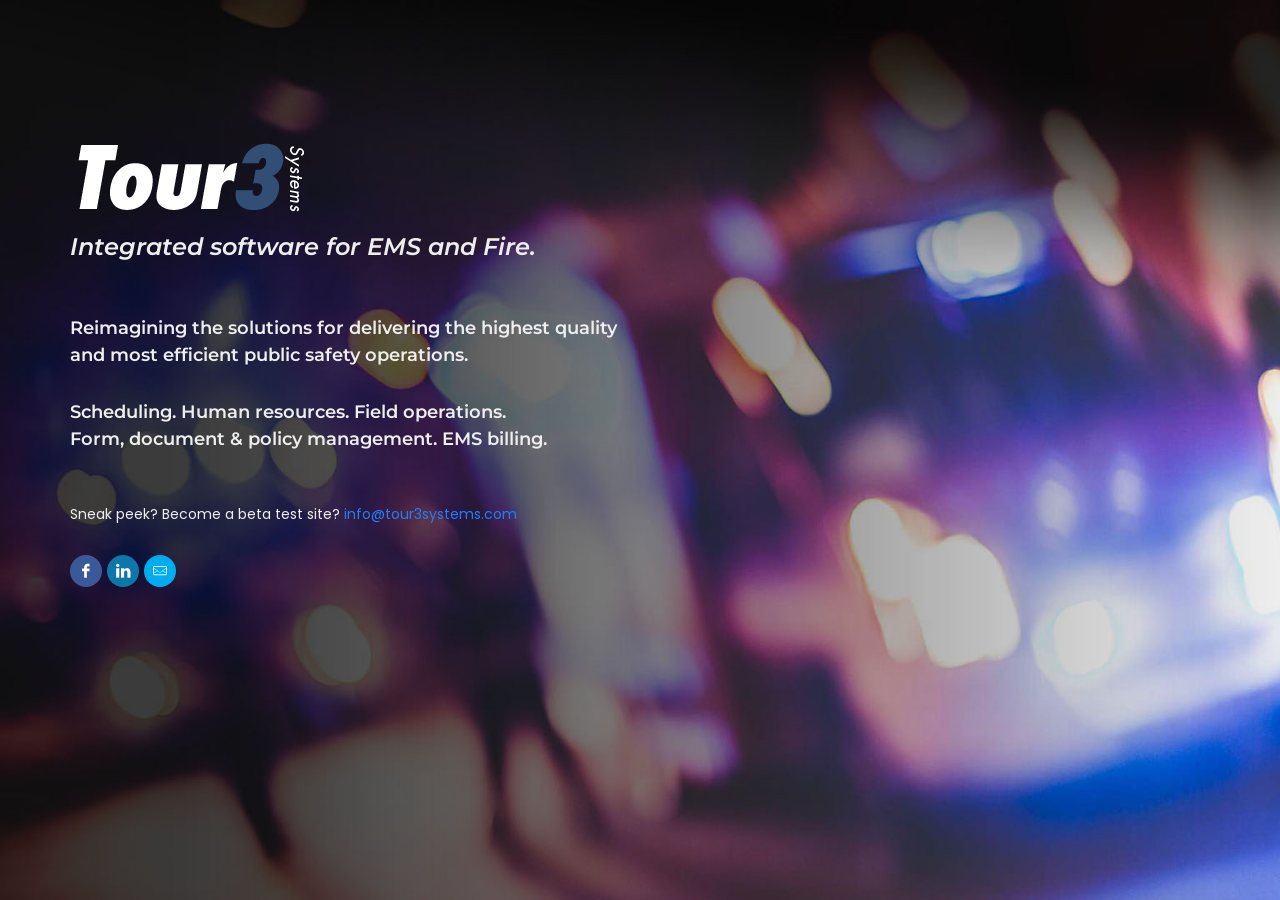
==== commit 318dfd18: "Adds social links" ====
--- a/index.html
+++ b/index.html
@@ -55,6 +55,20 @@
 								<h4>Scheduling. Human resources. Field operations.<br/>Form, document &amp; policy management. EMS billing.</h4>
 								<br>
 								<p>Sneak peek? Become a beta test site? <a href="mailto:info@tour3systems.com?subject=Tour%203%20Beta%20Test">info@tour3systems.com</a></p>
+								<a href="https://www.facebook.com/tour3systems" class="social-icon si-small si-borderless si-colored si-rounded si-facebook">
+									<i class="icon-facebook"></i>
+									<i class="icon-facebook"></i>
+								</a>
+
+								<a href="https://www.linkedin.com/company/tour-3-systems/" class="social-icon si-small si-borderless si-colored si-rounded si-linkedin">
+									<i class="icon-linkedin"></i>
+									<i class="icon-linkedin"></i>
+								</a>
+
+								<a href="mailto:info@tour3systems.com" class="social-icon si-small si-borderless si-colored si-rounded si-twitter">
+									<i class="icon-mail"></i>
+									<i class="icon-mail"></i>
+								</a>
 							</div>
 						</div>
 					</div>
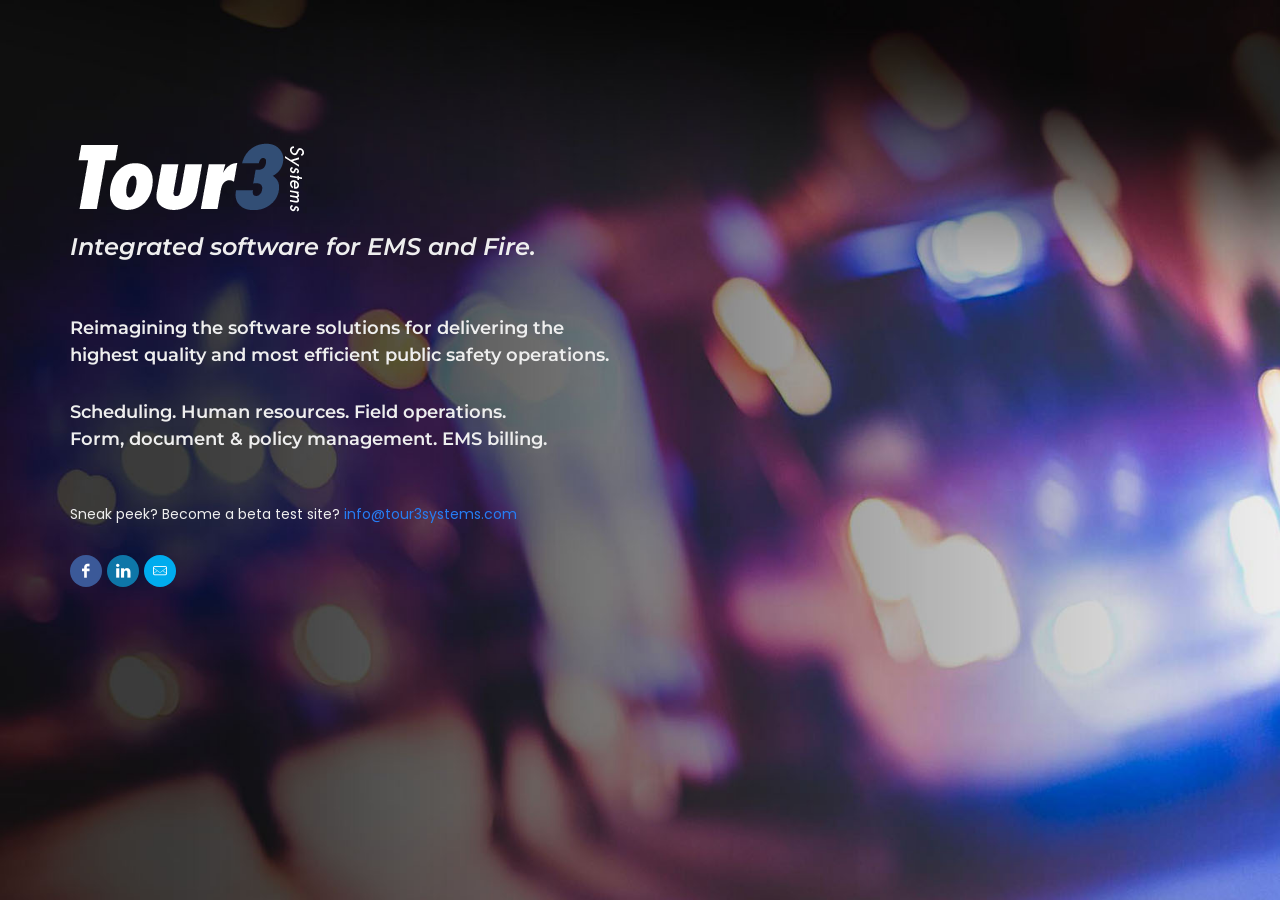
==== commit ce8d7761: "Tweaks vision statement." ====
--- a/index.html
+++ b/index.html
@@ -51,7 +51,7 @@
 									<img src="images/Tour3_v1_Coming_Soon.png">
 									<h3><i>Integrated software for EMS and Fire.</i></h3>
 								</div>
-								<h4>Reimagining the solutions for delivering the highest quality and most efficient public safety operations.</h4>
+								<h4>Reimagining the software solutions for delivering the highest quality and most efficient public safety operations.</h4>
 								<h4>Scheduling. Human resources. Field operations.<br/>Form, document &amp; policy management. EMS billing.</h4>
 								<br>
 								<p>Sneak peek? Become a beta test site? <a href="mailto:info@tour3systems.com?subject=Tour%203%20Beta%20Test">info@tour3systems.com</a></p>
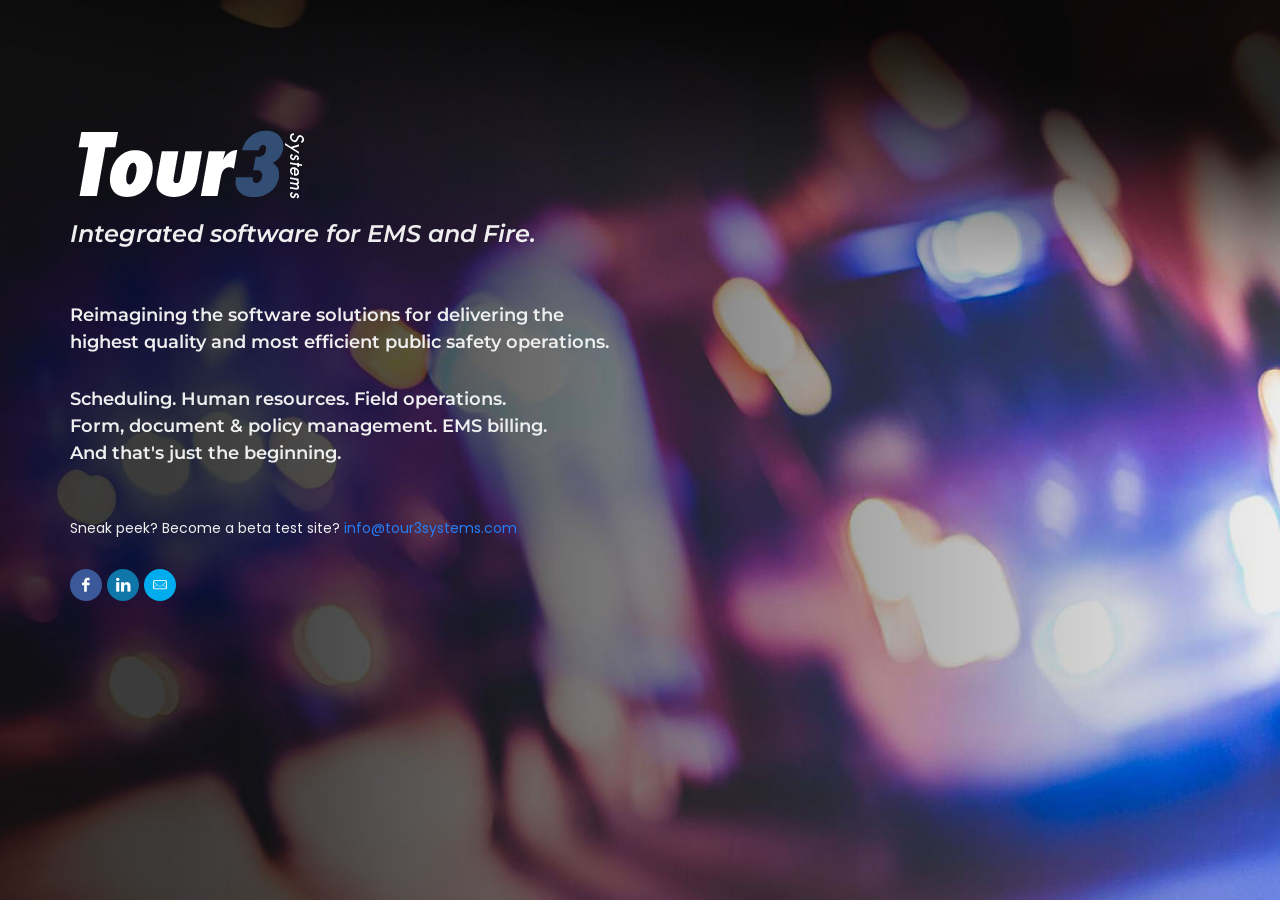
==== commit 45ab926c: "Just the beginning." ====
--- a/index.html
+++ b/index.html
@@ -52,7 +52,10 @@
 									<h3><i>Integrated software for EMS and Fire.</i></h3>
 								</div>
 								<h4>Reimagining the software solutions for delivering the highest quality and most efficient public safety operations.</h4>
-								<h4>Scheduling. Human resources. Field operations.<br/>Form, document &amp; policy management. EMS billing.</h4>
+								<h4>
+									Scheduling. Human resources. Field operations.<br/>Form, document &amp; policy management. EMS billing.<br/>
+									And that's just the beginning.
+								</h4>
 								<br>
 								<p>Sneak peek? Become a beta test site? <a href="mailto:info@tour3systems.com?subject=Tour%203%20Beta%20Test">info@tour3systems.com</a></p>
 								<a href="https://www.facebook.com/tour3systems" class="social-icon si-small si-borderless si-colored si-rounded si-facebook">
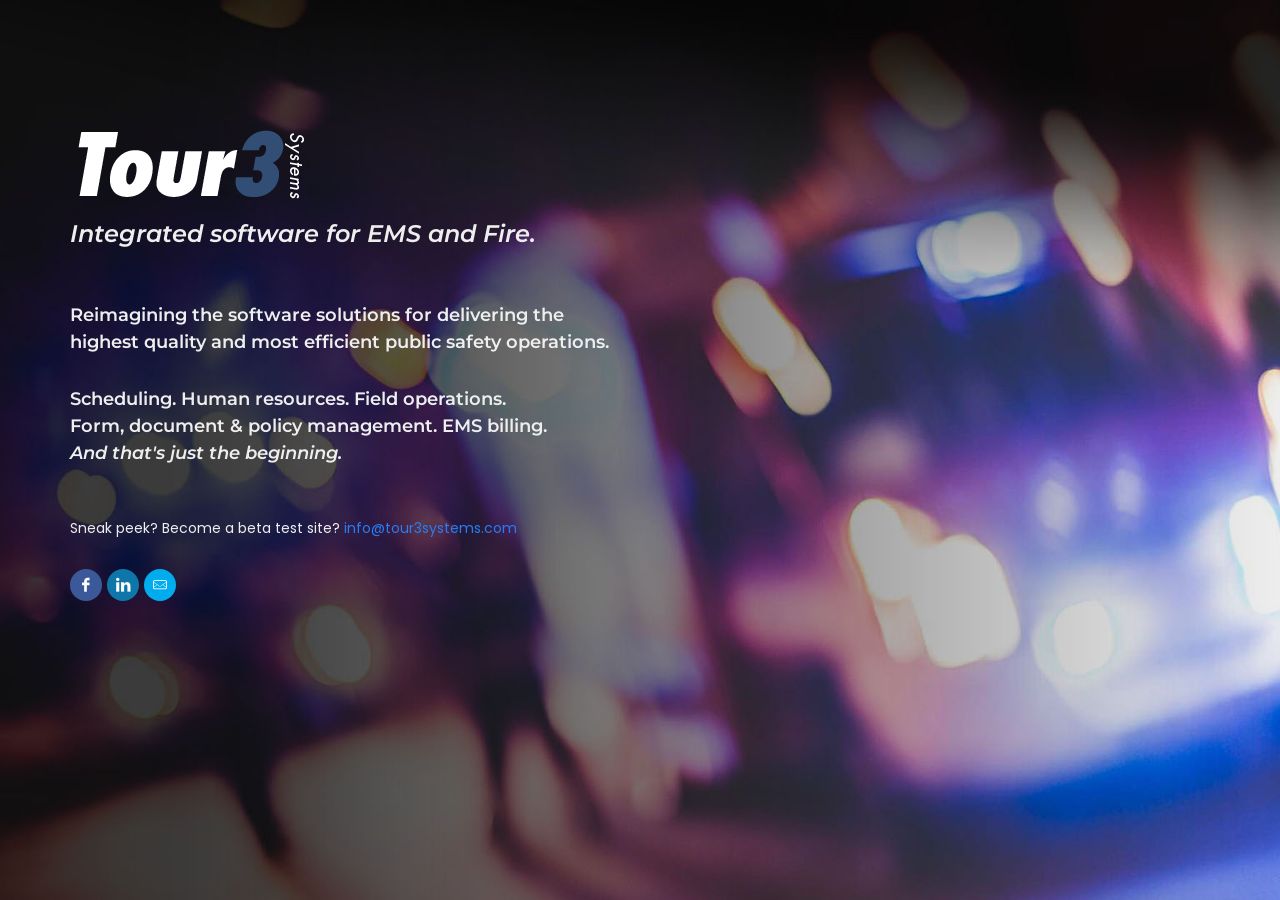
==== commit a1031c31: "Tweaks copy." ====
--- a/index.html
+++ b/index.html
@@ -54,7 +54,7 @@
 								<h4>Reimagining the software solutions for delivering the highest quality and most efficient public safety operations.</h4>
 								<h4>
 									Scheduling. Human resources. Field operations.<br/>Form, document &amp; policy management. EMS billing.<br/>
-									And that's just the beginning.
+									<i>And that's just the beginning.</i>
 								</h4>
 								<br>
 								<p>Sneak peek? Become a beta test site? <a href="mailto:info@tour3systems.com?subject=Tour%203%20Beta%20Test">info@tour3systems.com</a></p>
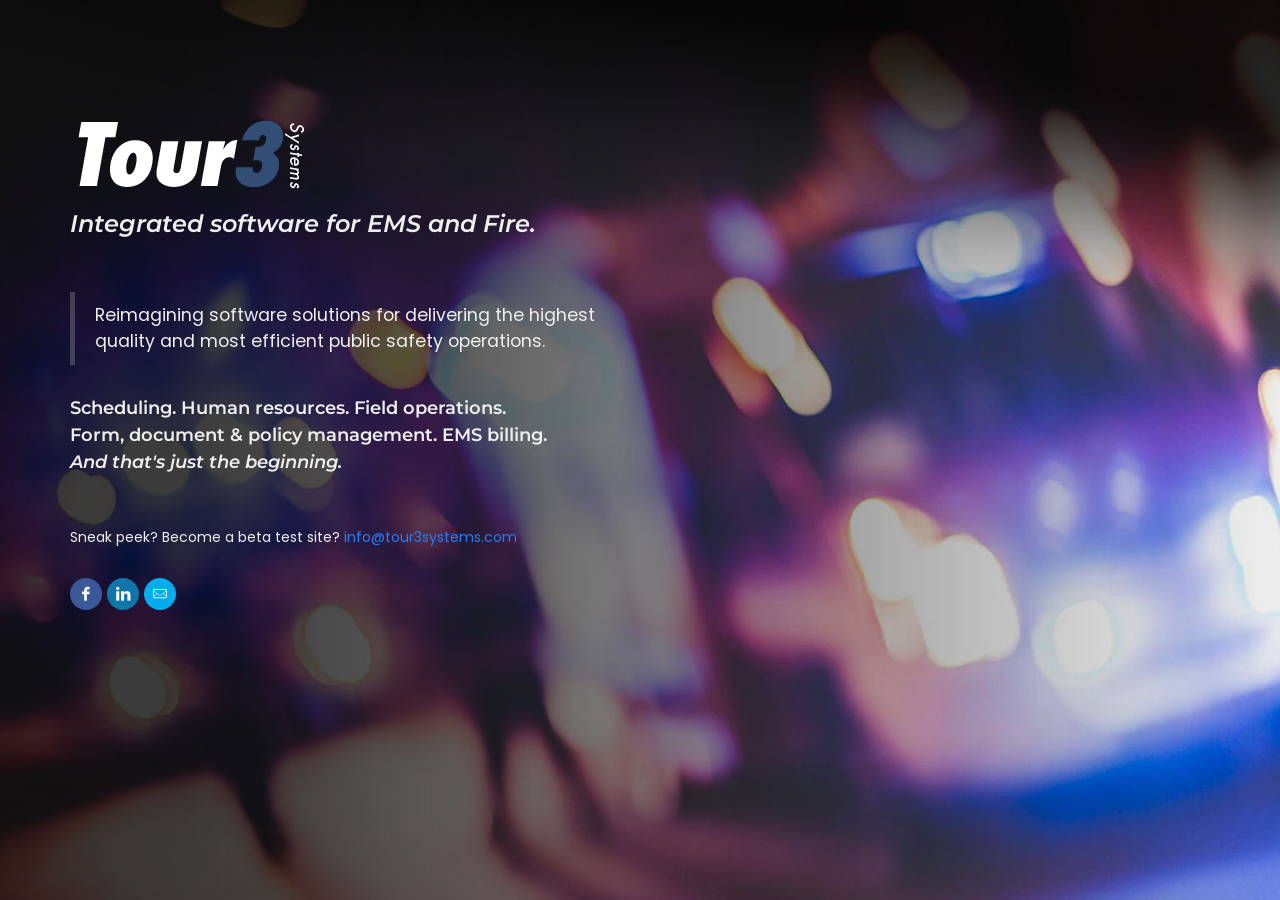
==== commit 5b29cb09: "Converts vision statement to blockquote." ====
--- a/index.html
+++ b/index.html
@@ -51,7 +51,7 @@
 									<img src="images/Tour3_v1_Coming_Soon.png">
 									<h3><i>Integrated software for EMS and Fire.</i></h3>
 								</div>
-								<h4>Reimagining the software solutions for delivering the highest quality and most efficient public safety operations.</h4>
+								<blockquote>Reimagining software solutions for delivering the highest quality and most efficient public safety operations.</blockquote>
 								<h4>
 									Scheduling. Human resources. Field operations.<br/>Form, document &amp; policy management. EMS billing.<br/>
 									<i>And that's just the beginning.</i>
--- a/style.css
+++ b/style.css
@@ -88,8 +88,6 @@
 	- Youtube Video Backgrounds
 
 ---------------------------------------------------------------- */
-
-
 
 /* ----------------------------------------------------------------
 	Basic
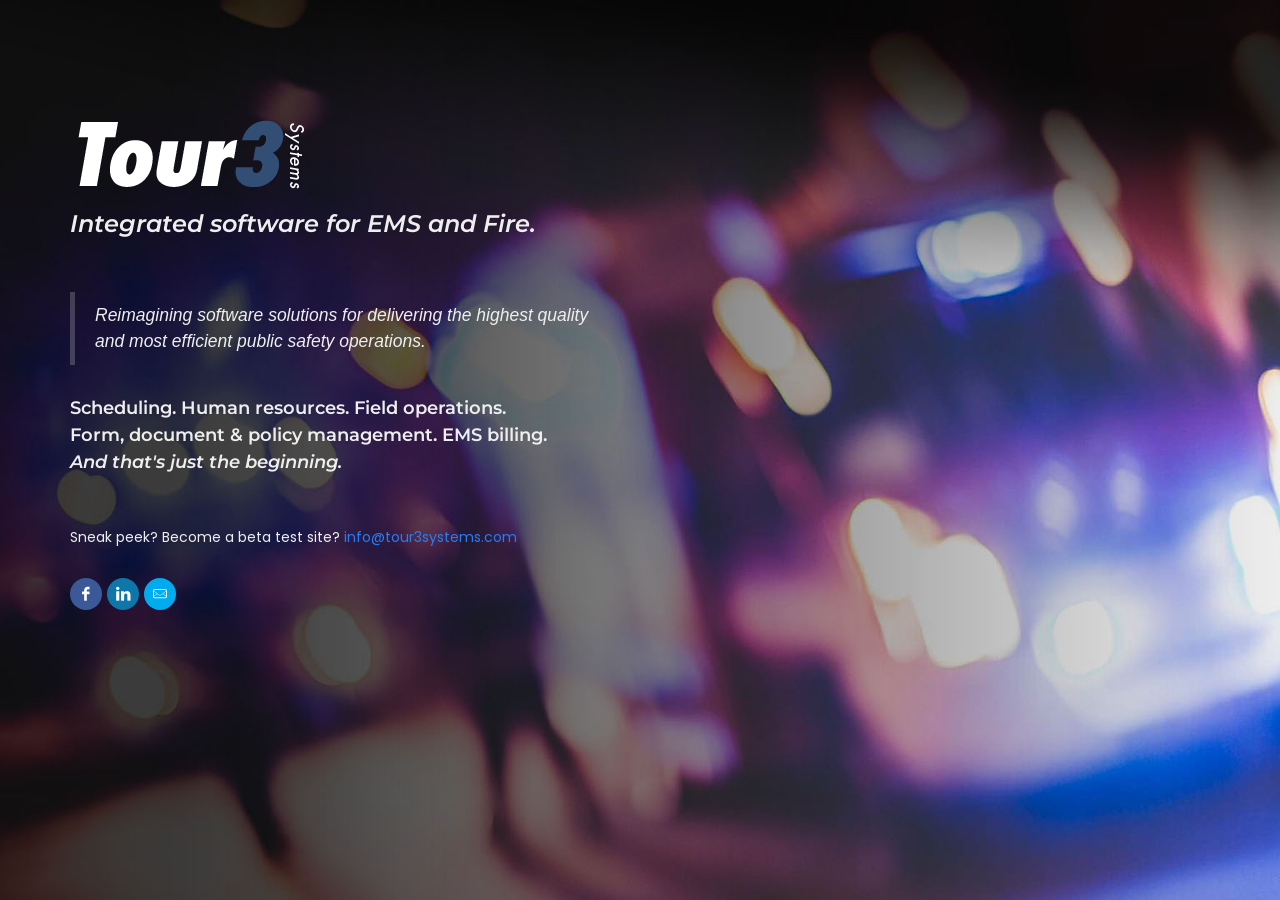
==== commit 39e8f424: "Tweaks blockquote." ====
--- a/index.html
+++ b/index.html
@@ -51,19 +51,19 @@
 									<img src="images/Tour3_v1_Coming_Soon.png">
 									<h3><i>Integrated software for EMS and Fire.</i></h3>
 								</div>
-								<blockquote>Reimagining software solutions for delivering the highest quality and most efficient public safety operations.</blockquote>
+								<blockquote><i>Reimagining software solutions for delivering the highest quality and most efficient public safety operations.</i></blockquote>
 								<h4>
 									Scheduling. Human resources. Field operations.<br/>Form, document &amp; policy management. EMS billing.<br/>
 									<i>And that's just the beginning.</i>
 								</h4>
 								<br>
 								<p>Sneak peek? Become a beta test site? <a href="mailto:info@tour3systems.com?subject=Tour%203%20Beta%20Test">info@tour3systems.com</a></p>
-								<a href="https://www.facebook.com/tour3systems" class="social-icon si-small si-borderless si-colored si-rounded si-facebook">
+								<a href="https://www.facebook.com/tour3systems" target=_blank class="social-icon si-small si-borderless si-colored si-rounded si-facebook">
 									<i class="icon-facebook"></i>
 									<i class="icon-facebook"></i>
 								</a>
 
-								<a href="https://www.linkedin.com/company/tour-3-systems/" class="social-icon si-small si-borderless si-colored si-rounded si-linkedin">
+								<a href="https://www.linkedin.com/company/tour-3-systems/" target=_blank class="social-icon si-small si-borderless si-colored si-rounded si-linkedin">
 									<i class="icon-linkedin"></i>
 									<i class="icon-linkedin"></i>
 								</a>
